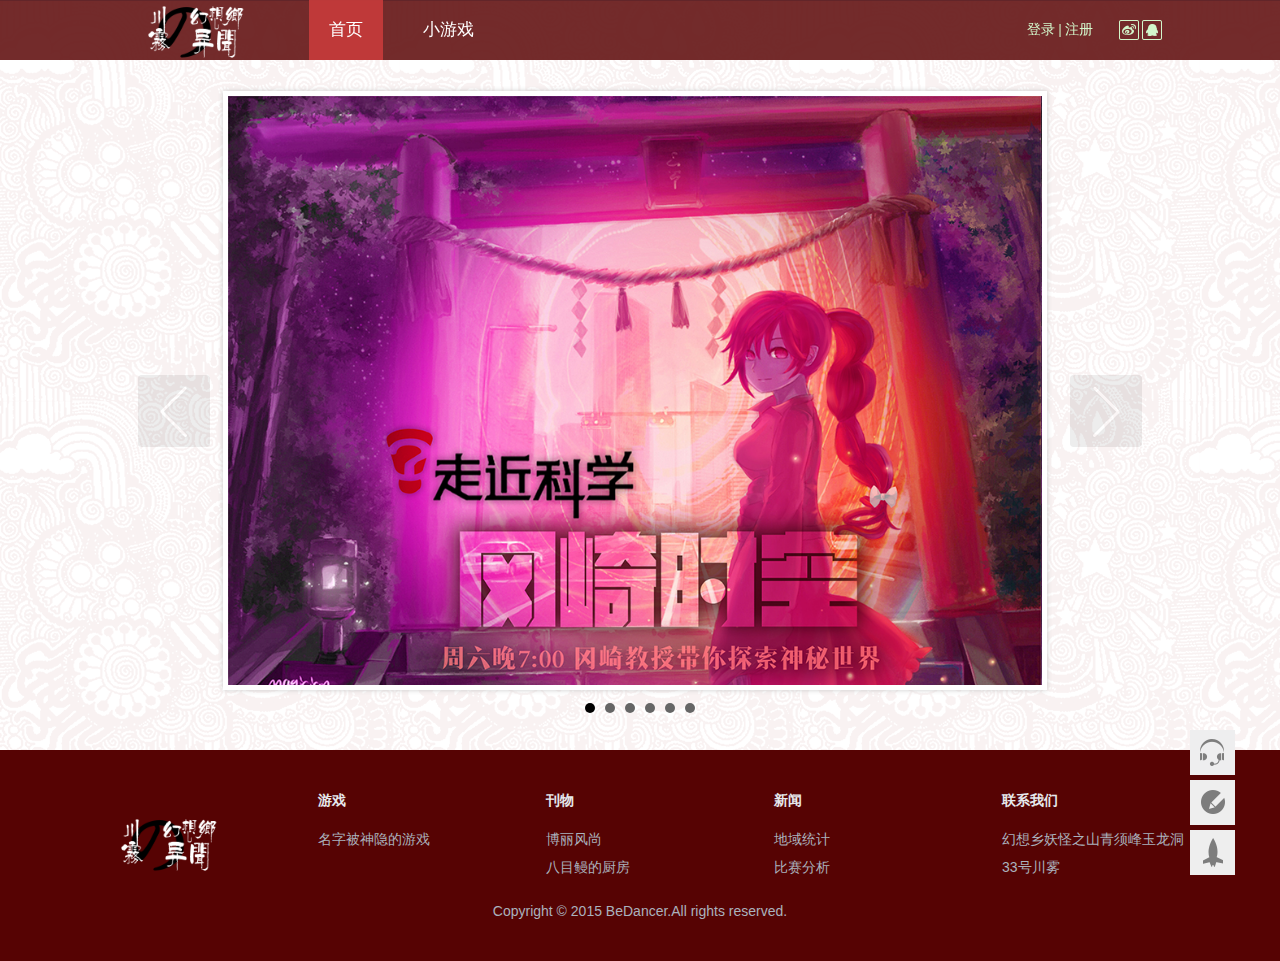
==== index.html @ 76ddf39f "komachi's first" ====
<!DOCTYPE html>
<html>
<head>
    <meta charset = 'utf-8'>
    <title> 川雾の幻想乡异闻</title>
    <link rel = "stylesheet" href = "./css/index.css"/>
    <link rel = "stylesheet" href = "./lib/bootflat/css/site.min.css" />

    <script type = "text/javascript" src = "./lib/bootflat/js/site.min.js"></script>

    <script type = "text/javascript" src = "./lib/jquery.bxslider/jquery.bxslider.min.js"></script>


    <link href="./lib/jquery.bxslider/jquery.bxslider.css" rel="stylesheet" />
</head>


<body>
<!--nav&topic-->
    <div id="indexBottomTools" style="display: block; bottom: 20px;">
        <div class="qr_tool">
            微信号
        </div>
        <a id="feedback" href="#"  title="意见反馈">意见反馈</a>
        <a id="scrollUp" href="#" title="飞回顶部" style="transition-property: all; -webkit-transition-property: all; transition-duration: 0s; -webkit-transition-duration: 0s; transition-timing-function: ease; -webkit-transition-timing-function: ease; display: block; opacity: 1;"></a>
    </div>

    <div class="docs-header">
        <!--nav-->
        <nav class="navbar navbar-default navbar-custom" role="navigation" id ="indexNavbar">
            <div class="container">

                <div class="collapse navbar-collapse">
                    <ul class="nav navbar-nav navbar-left">
                        <li><a class="nav-brand"><img height = '120' src="./images/logo.png"></img></a></li>
                        <li><a class="nav-link current">首页</a></li>
                        <li><a class="nav-link" href="game1.html">小游戏</a></li>
                        <li><a class="nav-link"></a></li>

                    </ul>
                </div>

                <div class="sign">
                    <a href="#">登录</a><b> | </b><a href="#">注册</a>
                    <div class="fold">
                        <div> <a class="icon-login-weibo" href="#" title="新浪微博登录"></a><a class="icon-login-qq" href="#" title="QQ登录"></a>
                        </div>
                    </div>
                </div>
            </div>
        </nav>
        <div class = "container-fluid">
            <div class = "row">&nbsp;</div>
            <div class = "row">&nbsp;</div>
            <div class = "row">
                <div  class = " col-sm-offset-2 col-sm-8 sliderWrapper">
                    <ul id="indexSlider" class="bxslider" width = "100%">
                        <li><img width = "100%" src="./images/banner/pic1.jpg" /></li>
                        <li><img width = "100%" src="./images/banner/pic2.jpg" /></li>
                        <li><img width = "100%" src="./images/banner/pic3.jpg" /></li>
                        <li><img width = "100%" src="./images/banner/pic4.jpg" /></li>
                        <li><img width = "100%" src="./images/banner/pic5.jpg" /></li>
                        <li><img width = "100%" src="./images/banner/pic6.jpg" /></li>
                    </ul>
                </div>
            </div>
        </div>


    </div>


    <div class="footer" id="indexFooter">
        <div class="container">
            <div class="clearfix">
                <div class="footer-logo"><a href="#"><img height = 120 src="./images/logo.png"></img></a></div>
                <dl class="footer-nav">
                    <dt class="nav-title">游戏</dt>
                    <dd class="nav-item"><a href="game1.html">名字被神隐的游戏</a></dd>

                </dl>
                <dl class="footer-nav">
                    <dt class="nav-title">刊物</dt>
                    <dd class="nav-item"><a href="#">博丽风尚</a></dd>
                    <dd class="nav-item"><a href="#">八目鳗的厨房</a></dd>
                </dl>
                <dl class="footer-nav">
                    <dt class="nav-title">新闻</dt>
                    <dd class="nav-item"><a href="#">地域统计</a></dd>
                    <dd class="nav-item"><a href="#">比赛分析</a></dd>
                </dl>
                <dl class="footer-nav">
                    <dt class="nav-title">联系我们</dt>
                    <dd class="nav-item"><a href="#"></a></dd>
                    <dd class="nav-item"><a href="#">幻想乡妖怪之山青须峰玉龙洞33号川雾</a></dd>
                </dl>
            </div>
            <div class="footer-copyright text-center">Copyright © 2015 BeDancer.All rights reserved.</div>
        </div>
    </div>


    <script type = "text/javascript">


        $('#indexSlider').bxSlider({
            auto:false,
            adaptiveHeight:true,
            pause:5000
        });

    </script>

    <script type = "text/javascript" src = "./lib/bootflat/js/site.min.js"></script>
    <script type = "text/javascript" src = "./js/game1.js"></script>
</body>

</html>
---- css/index.css ----
body{
    font-family: "微软雅黑" !important;
}

#indexHeader .navbar-custom .nav li a{
    color:red;
}

#indexHeader .navbar-custom .nav li a.current,#indexHeader .navbar-custom .nav li a:active{
    border-bottom: 3px solid red;
}


#indexNavbar {
    background-color:rgba(100,20,20,0.9);

}

#indexNavbar.navbar-custom .nav li a.nav-brand{
    padding:12px;
    position: relative;
    top: -40px;
}

#indexNavbar.navbar-custom .nav li a{
    font-family: "微软雅黑";
    color:#fff;
    height:60px;
    margin-left:20px;
    padding:20px;
    font-size:17px;
}

#indexNavbar.navbar-custom .nav li a.current{
    background-color: rgba(200,60,60,0.9);
    border-bottom:solid 0px #fff;
}

#indexNavbar .icon-login-weibo{
    background-image: url('../images/backgrounds.png');
    background-position: -304px -65px;
    display: inline-block;
    width: 20px;
    height: 20px;
    margin-left: 3px;
}

#indexNavbar .icon-login-qq {
    background-image: url('../images/backgrounds.png');
    background-position: -303px 0;
    display: inline-block;
    width: 20px;
    height: 20px;
    margin-left: 3px;
}

#indexNavbar .sign{
    position: absolute;
    font-family:"微软雅黑";
    top: 20px;
    right: 118px;
    width: 145px;
    padding-left: 10px;
    color: #d3f7cb;
}

#indexNavbar .sign a{
    color: #d3f7cb;
}

#indexNavbar .sign .fold{
    position: absolute;
    top: 0;
    right: 0;

}

.indexSearch{
    margin-top:-6px;
}
.indexSearch #indexSearchButton {
    float: left;
    width: 30px;
    height: 33px;
    padding-right: 6px;
    padding-left: 6px;
    border: none;
    border-top-right-radius: 4px;
    border-bottom-right-radius: 4px;
    background-color: #e0f0dc;
}

.indexSearch input{
    font-size: 14px;
    float: left;
    width: 175px;
    height: 33px;
    padding: 7px 5px 7px 10px;
    color: #333;
    border: 0;
    border-top-left-radius: 4px;
    border-bottom-left-radius: 4px;
    background: #e4efe2;
}


.indexSearch #indexSearchButton .icon-search{
    display:block;
    width: 18px;
    height: 18px;
    background-image: url('../images/backgrounds.png');
    background-position: -408px -38px;
}



div.sliderWrapper a.bx-prev {
    width: 72px;
    height: 72px;
    background-image: url('../images/sliderDirection.png');
    background-position: -298px 0;
    left:-90px;
}

div.sliderWrapper a.bx-next {
    width: 72px;
    height: 72px;
    background-image: url('../images/sliderDirection.png');
    background-position: -152px 0;
    right:-90px;
}

div.sliderWrapper a.bx-next:hover{
background-position: -225px 0;
}

div.sliderWrapper a.bx-prev:hover{
    background-position: -371px 0;
}








#indexContest{
    background-color:rgba(0,0,0,0.05);
}

.indexContestGrid{
    font-family:"微软雅黑";
}



#indexContest .bx-viewport,#indexReview .bx-viewport{
    background-color:transparent;
    border:solid 0px;
    box-shadow:0px 0px 0px;
}

[name='indexContestGridDate']{
    position: absolute;
    font-family: Georgia;
    font-size: 60px;
    text-shadow: 0px 0px 2px #999, 0px 0px 2px #777,0px 0px 2px #ddd;
    color: #fff;
    font-weight: bolder;
    line-height: 40px;
    height: 65px;
    padding:5px;
    background-color: rgba(150 ,60,60,1);
    border-radius: 10px;
}

[name='indexContestGridSign'] {
    position: absolute;
    top: 121px;
    right: 10px;
    font-size: 20px;
    font-weight: bolder;
    line-height: 40px;
    height: 60px;
    padding: 10px;
    cursor:pointer;
}

[name='indexContestGridCover'] {
    padding:20px;
}

[name = 'indexContestGridTitle']{
    margin-left: 20px;
    font-size:20px;
}

[name = 'indexContestGridArea'] {
    margin-left: 20px;

}


[name = 'indexContestGridInfo']{
    margin-left:20px;
    margin-right:20px;
    color: #a0a0a0;
    font-weight: bolder;
    font-family: Georgia;
    font-size: 15px;
    margin-top:3px;
}


[name = 'indexContestGridInfo'] .icon-favorites {
    width: 16px;
    height: 15px;
    background-image: url('../images/backgrounds.png');
    background-position: -523px 0px;
    display:inline-block;
    margin-right:5px;

}

[name = 'indexContestGridInfo'] b {
    font-weight: 400;
    margin-right: 6px;
    margin-left: 6px;
    vertical-align: 1px;
    color: #dfdede;
}

[name = 'indexContestGridInfo'] .icon-user {
    width: 13px;
    height: 13px;
    background-image: url('../images/backgrounds.png');
    background-position: -625px -34px;
    display:inline-block;
    margin-right:5px;

}

[name = 'indexContestGridInfo'] .icon-time {
    width: 14px;
    height: 14px;
    background-image: url('../images/backgrounds.png');
    background-position: -625px -51px;
    display:inline-block;
    margin-right:5px;

}

[name = 'indexContestGridTicket'] img {
    height:30px;
}

[name = 'indexContestGridTicket']{
    position:absolute;
    right:15px;
    height:40px;
    bottom:65px;
}

[name = 'indexContestGridTicketLeft']{
    color: #a0a0a0;
    font-weight: bolder;
    font-family: Georgia;
    font-size: 15px;
    position: absolute;
    right: 25px;
    bottom: 24px;
}

[name = 'indexContestGridSigned']{
    color: #a0a0a0;
    font-weight: bolder;
    font-family: Georgia;
    font-size: 15px;
    position: absolute;
    right: 17px;
    bottom: 6px;
}

#indexFooter.footer{
    background-color:#560303;
}

[name = 'indexContestGridSponsor'] {
    margin-left:20px;
    margin-top:10px;
    border-top:solid 1px #ddd;
    border-bottom:solid 1px #ddd;
    margin-right:20px;
    color:#666;
    line-height: 60px;
    font-size: 17px;
}

[name = 'indexContestGridSponsor'] .icon-photo{
    background-image: url('../images/icon.jpg');
    background-size:contain;
    width: 40px;
    height: 40px;
    display:inline-block;
    vertical-align: middle;
}

[name = 'indexContestGridSponsor'] .icon-sponsor{

    margin-left:10px;

}


.blockTitle{
    margin-left:-50px;
    font-family:"微软雅黑";
}



#indexBottomTools{
    position: fixed;
    z-index: 1030;
    right: 40px;

}

#feedback, #scrollUp, .qr_tool {
    width: 45px;
    height: 45px;
    background-image: url("../images/backgrounds.png");
    font: 0/0 a;
    color: transparent;
    border: 0;
    display: block;
    margin:5px;
    text-shadow: none;
}
.qr_tool{
    background-position: -146px -92px;
}

#feedback{
    background-position: -102px 0;
}
#scrollUp{
    background-position: -54px -53px;
}

#feedback:hover {
    background-image: url("../images/backgrounds.png");
    background-position: -146px -46px;
}

#scrollUp:hover {
    background-image: url("../images/backgrounds.png");
    background-position: -100px -53px;
}

.qr_tool:hover {
    background-image: url("../images/backgrounds.png");
    background-position: -148px 0px;
}
---- lib/bootflat/css/site.min.css ----
/*
 * bootflat 2.0.4
 *
 * Description: BOOTFLAT is an open source Flat UI KIT based on Bootstrap 3.3.0 CSS framework. It provides a faster, easier and less repetitive way for web developers to create elegant web apps.
 *
 * Homepage: http://bootflat.github.com/
 *
 * By @Flathemes <info@flathemes.com>
 *
 * Last modify time: 2015-04-29
 *
 * Licensed under the MIT license. Please see LICENSE for more information.
 *
 * Copyright 2013 FLATHEMES.
 *
 */

html{font-family:sans-serif;-webkit-text-size-adjust:100%;-ms-text-size-adjust:100%}body{margin:0}article,aside,details,figcaption,figure,footer,header,hgroup,main,menu,nav,section,summary{display:block}audio,canvas,progress,video{display:inline-block;vertical-align:baseline}audio:not([controls]){display:none;height:0}[hidden],template{display:none}a{background-color:transparent}a:active,a:hover{outline:0}b,strong{font-weight:700}dfn{font-style:italic}h1{margin:.67em 0}mark{color:#000;background:#ff0}sub,sup{position:relative;font-size:75%;line-height:0;vertical-align:baseline}sup{top:-.5em}sub{bottom:-.25em}img{border:0}svg:not(:root){overflow:hidden}hr{height:0;-webkit-box-sizing:content-box;-moz-box-sizing:content-box;box-sizing:content-box}pre{overflow:auto}code,kbd,pre,samp{font-size:1em}button,input,optgroup,select,textarea{margin:0;font:inherit;color:inherit}button{overflow:visible}button,select{text-transform:none}button,html input[type=button],input[type=reset],input[type=submit]{-webkit-appearance:button;cursor:pointer}button[disabled],html input[disabled]{cursor:default}button::-moz-focus-inner,input::-moz-focus-inner{padding:0;border:0}input[type=checkbox],input[type=radio]{-webkit-box-sizing:border-box;-moz-box-sizing:border-box;box-sizing:border-box;padding:0}input[type=number]::-webkit-inner-spin-button,input[type=number]::-webkit-outer-spin-button{height:auto}input[type=search]::-webkit-search-cancel-button,input[type=search]::-webkit-search-decoration{-webkit-appearance:none}textarea{overflow:auto}optgroup{font-weight:700}table{border-spacing:0;border-collapse:collapse}td,th{padding:0}@media print{*,:after,:before{color:#000!important;text-shadow:none!important;background:transparent!important;-webkit-box-shadow:none!important;box-shadow:none!important}a,a:visited{text-decoration:underline}a[href]:after{content:" (" attr(href) ")"}abbr[title]:after{content:" (" attr(title) ")"}a[href^="#"]:after,a[href^="javascript:"]:after{content:""}blockquote,pre{border:1px solid #999;page-break-inside:avoid}thead{display:table-header-group}img,tr{page-break-inside:avoid}img{max-width:100%!important}h2,h3,p{orphans:3;widows:3}h2,h3{page-break-after:avoid}select{background:#fff!important}.navbar{display:none}.btn>.caret,.dropup>.btn>.caret{border-top-color:#000!important}.label{border:1px solid #000}.table{border-collapse:collapse!important}.table td,.table th{background-color:#fff!important}.table-bordered td,.table-bordered th{border:1px solid #ddd!important}}@font-face{font-family:'Glyphicons Halflings';src:url(../fonts/glyphicons-halflings-regular.eot);src:url(../fonts/glyphicons-halflings-regular.eot?#iefix) format('embedded-opentype'),url(../fonts/glyphicons-halflings-regular.woff) format('woff'),url(../fonts/glyphicons-halflings-regular.ttf) format('truetype'),url(../fonts/glyphicons-halflings-regular.svg#glyphicons_halflingsregular) format('svg')}.glyphicon{position:relative;top:1px;display:inline-block;font-family:'Glyphicons Halflings';font-style:normal;font-weight:400;line-height:1;-webkit-font-smoothing:antialiased;-moz-osx-font-smoothing:grayscale}.glyphicon-asterisk:before{content:"\2a"}.glyphicon-plus:before{content:"\2b"}.glyphicon-eur:before,.glyphicon-euro:before{content:"\20ac"}.glyphicon-minus:before{content:"\2212"}.glyphicon-cloud:before{content:"\2601"}.glyphicon-envelope:before{content:"\2709"}.glyphicon-pencil:before{content:"\270f"}.glyphicon-glass:before{content:"\e001"}.glyphicon-music:before{content:"\e002"}.glyphicon-search:before{content:"\e003"}.glyphicon-heart:before{content:"\e005"}.glyphicon-star:before{content:"\e006"}.glyphicon-star-empty:before{content:"\e007"}.glyphicon-user:before{content:"\e008"}.glyphicon-film:before{content:"\e009"}.glyphicon-th-large:before{content:"\e010"}.glyphicon-th:before{content:"\e011"}.glyphicon-th-list:before{content:"\e012"}.glyphicon-ok:before{content:"\e013"}.glyphicon-remove:before{content:"\e014"}.glyphicon-zoom-in:before{content:"\e015"}.glyphicon-zoom-out:before{content:"\e016"}.glyphicon-off:before{content:"\e017"}.glyphicon-signal:before{content:"\e018"}.glyphicon-cog:before{content:"\e019"}.glyphicon-trash:before{content:"\e020"}.glyphicon-home:before{content:"\e021"}.glyphicon-file:before{content:"\e022"}.glyphicon-time:before{content:"\e023"}.glyphicon-road:before{content:"\e024"}.glyphicon-download-alt:before{content:"\e025"}.glyphicon-download:before{content:"\e026"}.glyphicon-upload:before{content:"\e027"}.glyphicon-inbox:before{content:"\e028"}.glyphicon-play-circle:before{content:"\e029"}.glyphicon-repeat:before{content:"\e030"}.glyphicon-refresh:before{content:"\e031"}.glyphicon-list-alt:before{content:"\e032"}.glyphicon-lock:before{content:"\e033"}.glyphicon-flag:before{content:"\e034"}.glyphicon-headphones:before{content:"\e035"}.glyphicon-volume-off:before{content:"\e036"}.glyphicon-volume-down:before{content:"\e037"}.glyphicon-volume-up:before{content:"\e038"}.glyphicon-qrcode:before{content:"\e039"}.glyphicon-barcode:before{content:"\e040"}.glyphicon-tag:before{content:"\e041"}.glyphicon-tags:before{content:"\e042"}.glyphicon-book:before{content:"\e043"}.glyphicon-bookmark:before{content:"\e044"}.glyphicon-print:before{content:"\e045"}.glyphicon-camera:before{content:"\e046"}.glyphicon-font:before{content:"\e047"}.glyphicon-bold:before{content:"\e048"}.glyphicon-italic:before{content:"\e049"}.glyphicon-text-height:before{content:"\e050"}.glyphicon-text-width:before{content:"\e051"}.glyphicon-align-left:before{content:"\e052"}.glyphicon-align-center:before{content:"\e053"}.glyphicon-align-right:before{content:"\e054"}.glyphicon-align-justify:before{content:"\e055"}.glyphicon-list:before{content:"\e056"}.glyphicon-indent-left:before{content:"\e057"}.glyphicon-indent-right:before{content:"\e058"}.glyphicon-facetime-video:before{content:"\e059"}.glyphicon-picture:before{content:"\e060"}.glyphicon-map-marker:before{content:"\e062"}.glyphicon-adjust:before{content:"\e063"}.glyphicon-tint:before{content:"\e064"}.glyphicon-edit:before{content:"\e065"}.glyphicon-share:before{content:"\e066"}.glyphicon-check:before{content:"\e067"}.glyphicon-move:before{content:"\e068"}.glyphicon-step-backward:before{content:"\e069"}.glyphicon-fast-backward:before{content:"\e070"}.glyphicon-backward:before{content:"\e071"}.glyphicon-play:before{content:"\e072"}.glyphicon-pause:before{content:"\e073"}.glyphicon-stop:before{content:"\e074"}.glyphicon-forward:before{content:"\e075"}.glyphicon-fast-forward:before{content:"\e076"}.glyphicon-step-forward:before{content:"\e077"}.glyphicon-eject:before{content:"\e078"}.glyphicon-chevron-left:before{content:"\e079"}.glyphicon-chevron-right:before{content:"\e080"}.glyphicon-plus-sign:before{content:"\e081"}.glyphicon-minus-sign:before{content:"\e082"}.glyphicon-remove-sign:before{content:"\e083"}.glyphicon-ok-sign:before{content:"\e084"}.glyphicon-question-sign:before{content:"\e085"}.glyphicon-info-sign:before{content:"\e086"}.glyphicon-screenshot:before{content:"\e087"}.glyphicon-remove-circle:before{content:"\e088"}.glyphicon-ok-circle:before{content:"\e089"}.glyphicon-ban-circle:before{content:"\e090"}.glyphicon-arrow-left:before{content:"\e091"}.glyphicon-arrow-right:before{content:"\e092"}.glyphicon-arrow-up:before{content:"\e093"}.glyphicon-arrow-down:before{content:"\e094"}.glyphicon-share-alt:before{content:"\e095"}.glyphicon-resize-full:before{content:"\e096"}.glyphicon-resize-small:before{content:"\e097"}.glyphicon-exclamation-sign:before{content:"\e101"}.glyphicon-gift:before{content:"\e102"}.glyphicon-leaf:before{content:"\e103"}.glyphicon-fire:before{content:"\e104"}.glyphicon-eye-open:before{content:"\e105"}.glyphicon-eye-close:before{content:"\e106"}.glyphicon-warning-sign:before{content:"\e107"}.glyphicon-plane:before{content:"\e108"}.glyphicon-calendar:before{content:"\e109"}.glyphicon-random:before{content:"\e110"}.glyphicon-comment:before{content:"\e111"}.glyphicon-magnet:before{content:"\e112"}.glyphicon-chevron-up:before{content:"\e113"}.glyphicon-chevron-down:before{content:"\e114"}.glyphicon-retweet:before{content:"\e115"}.glyphicon-shopping-cart:before{content:"\e116"}.glyphicon-folder-close:before{content:"\e117"}.glyphicon-folder-open:before{content:"\e118"}.glyphicon-resize-vertical:before{content:"\e119"}.glyphicon-resize-horizontal:before{content:"\e120"}.glyphicon-hdd:before{content:"\e121"}.glyphicon-bullhorn:before{content:"\e122"}.glyphicon-bell:before{content:"\e123"}.glyphicon-certificate:before{content:"\e124"}.glyphicon-thumbs-up:before{content:"\e125"}.glyphicon-thumbs-down:before{content:"\e126"}.glyphicon-hand-right:before{content:"\e127"}.glyphicon-hand-left:before{content:"\e128"}.glyphicon-hand-up:before{content:"\e129"}.glyphicon-hand-down:before{content:"\e130"}.glyphicon-circle-arrow-right:before{content:"\e131"}.glyphicon-circle-arrow-left:before{content:"\e132"}.glyphicon-circle-arrow-up:before{content:"\e133"}.glyphicon-circle-arrow-down:before{content:"\e134"}.glyphicon-globe:before{content:"\e135"}.glyphicon-wrench:before{content:"\e136"}.glyphicon-tasks:before{content:"\e137"}.glyphicon-filter:before{content:"\e138"}.glyphicon-briefcase:before{content:"\e139"}.glyphicon-fullscreen:before{content:"\e140"}.glyphicon-dashboard:before{content:"\e141"}.glyphicon-paperclip:before{content:"\e142"}.glyphicon-heart-empty:before{content:"\e143"}.glyphicon-link:before{content:"\e144"}.glyphicon-phone:before{content:"\e145"}.glyphicon-pushpin:before{content:"\e146"}.glyphicon-usd:before{content:"\e148"}.glyphicon-gbp:before{content:"\e149"}.glyphicon-sort:before{content:"\e150"}.glyphicon-sort-by-alphabet:before{content:"\e151"}.glyphicon-sort-by-alphabet-alt:before{content:"\e152"}.glyphicon-sort-by-order:before{content:"\e153"}.glyphicon-sort-by-order-alt:before{content:"\e154"}.glyphicon-sort-by-attributes:before{content:"\e155"}.glyphicon-sort-by-attributes-alt:before{content:"\e156"}.glyphicon-unchecked:before{content:"\e157"}.glyphicon-expand:before{content:"\e158"}.glyphicon-collapse-down:before{content:"\e159"}.glyphicon-collapse-up:before{content:"\e160"}.glyphicon-log-in:before{content:"\e161"}.glyphicon-flash:before{content:"\e162"}.glyphicon-log-out:before{content:"\e163"}.glyphicon-new-window:before{content:"\e164"}.glyphicon-record:before{content:"\e165"}.glyphicon-save:before{content:"\e166"}.glyphicon-open:before{content:"\e167"}.glyphicon-saved:before{content:"\e168"}.glyphicon-import:before{content:"\e169"}.glyphicon-export:before{content:"\e170"}.glyphicon-send:before{content:"\e171"}.glyphicon-floppy-disk:before{content:"\e172"}.glyphicon-floppy-saved:before{content:"\e173"}.glyphicon-floppy-remove:before{content:"\e174"}.glyphicon-floppy-save:before{content:"\e175"}.glyphicon-floppy-open:before{content:"\e176"}.glyphicon-credit-card:before{content:"\e177"}.glyphicon-transfer:before{content:"\e178"}.glyphicon-cutlery:before{content:"\e179"}.glyphicon-header:before{content:"\e180"}.glyphicon-compressed:before{content:"\e181"}.glyphicon-earphone:before{content:"\e182"}.glyphicon-phone-alt:before{content:"\e183"}.glyphicon-tower:before{content:"\e184"}.glyphicon-stats:before{content:"\e185"}.glyphicon-sd-video:before{content:"\e186"}.glyphicon-hd-video:before{content:"\e187"}.glyphicon-subtitles:before{content:"\e188"}.glyphicon-sound-stereo:before{content:"\e189"}.glyphicon-sound-dolby:before{content:"\e190"}.glyphicon-sound-5-1:before{content:"\e191"}.glyphicon-sound-6-1:before{content:"\e192"}.glyphicon-sound-7-1:before{content:"\e193"}.glyphicon-copyright-mark:before{content:"\e194"}.glyphicon-registration-mark:before{content:"\e195"}.glyphicon-cloud-download:before{content:"\e197"}.glyphicon-cloud-upload:before{content:"\e198"}.glyphicon-tree-conifer:before{content:"\e199"}.glyphicon-tree-deciduous:before{content:"\e200"}*,:after,:before{-webkit-box-sizing:border-box;-moz-box-sizing:border-box;box-sizing:border-box}html{font-size:10px;-webkit-tap-highlight-color:rgba(0,0,0,0)}body{font-family:"Helvetica Neue",Helvetica,Arial,sans-serif;font-size:14px;line-height:1.42857143;color:#333;background-color:#fff}button,input,select,textarea{font-family:inherit;font-size:inherit;line-height:inherit}a{color:#428bca;text-decoration:none}a:focus,a:hover{color:#2a6496;text-decoration:underline}a:focus{outline:thin dotted;outline:5px auto -webkit-focus-ring-color;outline-offset:-2px}figure{margin:0}img{vertical-align:middle}.carousel-inner>.item>a>img,.carousel-inner>.item>img,.img-responsive,.thumbnail a>img,.thumbnail>img{display:block;max-width:100%;height:auto}.img-rounded{border-radius:6px}.img-thumbnail{display:inline-block;max-width:100%;height:auto;padding:4px;line-height:1.42857143;background-color:#fff;border:1px solid #ddd;border-radius:4px;-webkit-transition:all .2s ease-in-out;-o-transition:all .2s ease-in-out;transition:all .2s ease-in-out}.img-circle{border-radius:50%}hr{margin-top:20px;margin-bottom:20px;border:0;border-top:1px solid #eee}.sr-only{position:absolute;width:1px;height:1px;padding:0;margin:-1px;overflow:hidden;clip:rect(0,0,0,0);border:0}.sr-only-focusable:active,.sr-only-focusable:focus{position:static;width:auto;height:auto;margin:0;overflow:visible;clip:auto}.h1,.h2,.h3,.h4,.h5,.h6,h1,h2,h3,h4,h5,h6{font-family:inherit;font-weight:500;line-height:1.1;color:inherit}.h1 .small,.h1 small,.h2 .small,.h2 small,.h3 .small,.h3 small,.h4 .small,.h4 small,.h5 .small,.h5 small,.h6 .small,.h6 small,h1 .small,h1 small,h2 .small,h2 small,h3 .small,h3 small,h4 .small,h4 small,h5 .small,h5 small,h6 .small,h6 small{font-weight:400;line-height:1;color:#777}.h1,.h2,.h3,h1,h2,h3{margin-top:20px;margin-bottom:10px}.h1 .small,.h1 small,.h2 .small,.h2 small,.h3 .small,.h3 small,h1 .small,h1 small,h2 .small,h2 small,h3 .small,h3 small{font-size:65%}.h4,.h5,.h6,h4,h5,h6{margin-top:10px;margin-bottom:10px}.h4 .small,.h4 small,.h5 .small,.h5 small,.h6 .small,.h6 small,h4 .small,h4 small,h5 .small,h5 small,h6 .small,h6 small{font-size:75%}.h1,h1{font-size:36px}.h2,h2{font-size:30px}.h3,h3{font-size:24px}.h4,h4{font-size:18px}.h5,h5{font-size:14px}.h6,h6{font-size:12px}p{margin:0 0 10px}.lead{margin-bottom:20px;font-size:16px;font-weight:300;line-height:1.4}@media (min-width:768px){.lead{font-size:21px}}.small,small{font-size:85%}.mark,mark{padding:.2em;background-color:#fcf8e3}.text-left{text-align:left}.text-right{text-align:right}.text-center{text-align:center}.text-justify{text-align:justify}.text-nowrap{white-space:nowrap}.text-lowercase{text-transform:lowercase}.text-uppercase{text-transform:uppercase}.text-capitalize{text-transform:capitalize}.text-muted{color:#777}.text-primary{color:#428bca}a.text-primary:hover{color:#3071a9}.text-success{color:#3c763d}a.text-success:hover{color:#2b542c}.text-info{color:#31708f}a.text-info:hover{color:#245269}.text-warning{color:#8a6d3b}a.text-warning:hover{color:#66512c}.text-danger{color:#a94442}a.text-danger:hover{color:#843534}.bg-primary{color:#fff;background-color:#428bca}a.bg-primary:hover{background-color:#3071a9}.bg-success{background-color:#dff0d8}a.bg-success:hover{background-color:#c1e2b3}.bg-info{background-color:#d9edf7}a.bg-info:hover{background-color:#afd9ee}.bg-warning{background-color:#fcf8e3}a.bg-warning:hover{background-color:#f7ecb5}.bg-danger{background-color:#f2dede}a.bg-danger:hover{background-color:#e4b9b9}.page-header{padding-bottom:9px;margin:40px 0 20px;border-bottom:1px solid #eee}ol,ul{margin-top:0;margin-bottom:10px}ol ol,ol ul,ul ol,ul ul{margin-bottom:0}.list-unstyled{padding-left:0;list-style:none}.list-inline{padding-left:0;margin-left:-5px;list-style:none}.list-inline>li{display:inline-block;padding-right:5px;padding-left:5px}dl{margin-top:0;margin-bottom:20px}dd,dt{line-height:1.42857143}dt{font-weight:700}dd{margin-left:0}@media (min-width:768px){.dl-horizontal dt{float:left;width:160px;overflow:hidden;clear:left;text-align:right;text-overflow:ellipsis;white-space:nowrap}.dl-horizontal dd{margin-left:180px}}abbr[data-original-title],abbr[title]{cursor:help;border-bottom:1px dotted #777}.initialism{font-size:90%;text-transform:uppercase}blockquote{padding:10px 20px;margin:0 0 20px;font-size:17.5px;border-left:5px solid #eee}blockquote ol:last-child,blockquote p:last-child,blockquote ul:last-child{margin-bottom:0}blockquote .small,blockquote footer,blockquote small{display:block;font-size:80%;line-height:1.42857143;color:#777}blockquote .small:before,blockquote footer:before,blockquote small:before{content:'\2014 \00A0'}.blockquote-reverse,blockquote.pull-right{padding-right:15px;padding-left:0;text-align:right;border-right:5px solid #eee;border-left:0}.blockquote-reverse .small:before,.blockquote-reverse footer:before,.blockquote-reverse small:before,blockquote.pull-right .small:before,blockquote.pull-right footer:before,blockquote.pull-right small:before{content:''}.blockquote-reverse .small:after,.blockquote-reverse footer:after,.blockquote-reverse small:after,blockquote.pull-right .small:after,blockquote.pull-right footer:after,blockquote.pull-right small:after{content:'\00A0 \2014'}address{margin-bottom:20px;font-style:normal;line-height:1.42857143}code,kbd,pre,samp{font-family:Menlo,Monaco,Consolas,"Courier New",monospace}code{padding:2px 4px;font-size:90%;color:#c7254e;background-color:#f9f2f4;border-radius:4px}kbd{padding:2px 4px;font-size:90%;color:#fff;background-color:#333;border-radius:3px;-webkit-box-shadow:inset 0 -1px 0 rgba(0,0,0,.25);box-shadow:inset 0 -1px 0 rgba(0,0,0,.25)}kbd kbd{padding:0;font-size:100%;font-weight:700;-webkit-box-shadow:none;box-shadow:none}pre{display:block;padding:9.5px;margin:0 0 10px;font-size:13px;line-height:1.42857143;color:#333;word-break:break-all;word-wrap:break-word;background-color:#f5f5f5;border:1px solid #ccc;border-radius:4px}pre code{padding:0;font-size:inherit;color:inherit;white-space:pre-wrap;background-color:transparent;border-radius:0}.pre-scrollable{max-height:340px;overflow-y:scroll}.container,.container-fluid{padding-right:15px;padding-left:15px;margin-right:auto;margin-left:auto}@media (min-width:768px){.container{width:750px}}@media (min-width:992px){.container{width:970px}}@media (min-width:1200px){.container{width:1170px}}.row{margin-right:-15px;margin-left:-15px}.col-lg-1,.col-lg-10,.col-lg-11,.col-lg-12,.col-lg-2,.col-lg-3,.col-lg-4,.col-lg-5,.col-lg-6,.col-lg-7,.col-lg-8,.col-lg-9,.col-md-1,.col-md-10,.col-md-11,.col-md-12,.col-md-2,.col-md-3,.col-md-4,.col-md-5,.col-md-6,.col-md-7,.col-md-8,.col-md-9,.col-sm-1,.col-sm-10,.col-sm-11,.col-sm-12,.col-sm-2,.col-sm-3,.col-sm-4,.col-sm-5,.col-sm-6,.col-sm-7,.col-sm-8,.col-sm-9,.col-xs-1,.col-xs-10,.col-xs-11,.col-xs-12,.col-xs-2,.col-xs-3,.col-xs-4,.col-xs-5,.col-xs-6,.col-xs-7,.col-xs-8,.col-xs-9{position:relative;min-height:1px;padding-right:15px;padding-left:15px}.col-xs-1,.col-xs-10,.col-xs-11,.col-xs-12,.col-xs-2,.col-xs-3,.col-xs-4,.col-xs-5,.col-xs-6,.col-xs-7,.col-xs-8,.col-xs-9{float:left}.col-xs-12{width:100%}.col-xs-11{width:91.66666667%}.col-xs-10{width:83.33333333%}.col-xs-9{width:75%}.col-xs-8{width:66.66666667%}.col-xs-7{width:58.33333333%}.col-xs-6{width:50%}.col-xs-5{width:41.66666667%}.col-xs-4{width:33.33333333%}.col-xs-3{width:25%}.col-xs-2{width:16.66666667%}.col-xs-1{width:8.33333333%}.col-xs-pull-12{right:100%}.col-xs-pull-11{right:91.66666667%}.col-xs-pull-10{right:83.33333333%}.col-xs-pull-9{right:75%}.col-xs-pull-8{right:66.66666667%}.col-xs-pull-7{right:58.33333333%}.col-xs-pull-6{right:50%}.col-xs-pull-5{right:41.66666667%}.col-xs-pull-4{right:33.33333333%}.col-xs-pull-3{right:25%}.col-xs-pull-2{right:16.66666667%}.col-xs-pull-1{right:8.33333333%}.col-xs-pull-0{right:auto}.col-xs-push-12{left:100%}.col-xs-push-11{left:91.66666667%}.col-xs-push-10{left:83.33333333%}.col-xs-push-9{left:75%}.col-xs-push-8{left:66.66666667%}.col-xs-push-7{left:58.33333333%}.col-xs-push-6{left:50%}.col-xs-push-5{left:41.66666667%}.col-xs-push-4{left:33.33333333%}.col-xs-push-3{left:25%}.col-xs-push-2{left:16.66666667%}.col-xs-push-1{left:8.33333333%}.col-xs-push-0{left:auto}.col-xs-offset-12{margin-left:100%}.col-xs-offset-11{margin-left:91.66666667%}.col-xs-offset-10{margin-left:83.33333333%}.col-xs-offset-9{margin-left:75%}.col-xs-offset-8{margin-left:66.66666667%}.col-xs-offset-7{margin-left:58.33333333%}.col-xs-offset-6{margin-left:50%}.col-xs-offset-5{margin-left:41.66666667%}.col-xs-offset-4{margin-left:33.33333333%}.col-xs-offset-3{margin-left:25%}.col-xs-offset-2{margin-left:16.66666667%}.col-xs-offset-1{margin-left:8.33333333%}.col-xs-offset-0{margin-left:0}@media (min-width:768px){.col-sm-1,.col-sm-10,.col-sm-11,.col-sm-12,.col-sm-2,.col-sm-3,.col-sm-4,.col-sm-5,.col-sm-6,.col-sm-7,.col-sm-8,.col-sm-9{float:left}.col-sm-12{width:100%}.col-sm-11{width:91.66666667%}.col-sm-10{width:83.33333333%}.col-sm-9{width:75%}.col-sm-8{width:66.66666667%}.col-sm-7{width:58.33333333%}.col-sm-6{width:50%}.col-sm-5{width:41.66666667%}.col-sm-4{width:33.33333333%}.col-sm-3{width:25%}.col-sm-2{width:16.66666667%}.col-sm-1{width:8.33333333%}.col-sm-pull-12{right:100%}.col-sm-pull-11{right:91.66666667%}.col-sm-pull-10{right:83.33333333%}.col-sm-pull-9{right:75%}.col-sm-pull-8{right:66.66666667%}.col-sm-pull-7{right:58.33333333%}.col-sm-pull-6{right:50%}.col-sm-pull-5{right:41.66666667%}.col-sm-pull-4{right:33.33333333%}.col-sm-pull-3{right:25%}.col-sm-pull-2{right:16.66666667%}.col-sm-pull-1{right:8.33333333%}.col-sm-pull-0{right:auto}.col-sm-push-12{left:100%}.col-sm-push-11{left:91.66666667%}.col-sm-push-10{left:83.33333333%}.col-sm-push-9{left:75%}.col-sm-push-8{left:66.66666667%}.col-sm-push-7{left:58.33333333%}.col-sm-push-6{left:50%}.col-sm-push-5{left:41.66666667%}.col-sm-push-4{left:33.33333333%}.col-sm-push-3{left:25%}.col-sm-push-2{left:16.66666667%}.col-sm-push-1{left:8.33333333%}.col-sm-push-0{left:auto}.col-sm-offset-12{margin-left:100%}.col-sm-offset-11{margin-left:91.66666667%}.col-sm-offset-10{margin-left:83.33333333%}.col-sm-offset-9{margin-left:75%}.col-sm-offset-8{margin-left:66.66666667%}.col-sm-offset-7{margin-left:58.33333333%}.col-sm-offset-6{margin-left:50%}.col-sm-offset-5{margin-left:41.66666667%}.col-sm-offset-4{margin-left:33.33333333%}.col-sm-offset-3{margin-left:25%}.col-sm-offset-2{margin-left:16.66666667%}.col-sm-offset-1{margin-left:8.33333333%}.col-sm-offset-0{margin-left:0}}@media (min-width:992px){.col-md-1,.col-md-10,.col-md-11,.col-md-12,.col-md-2,.col-md-3,.col-md-4,.col-md-5,.col-md-6,.col-md-7,.col-md-8,.col-md-9{float:left}.col-md-12{width:100%}.col-md-11{width:91.66666667%}.col-md-10{width:83.33333333%}.col-md-9{width:75%}.col-md-8{width:66.66666667%}.col-md-7{width:58.33333333%}.col-md-6{width:50%}.col-md-5{width:41.66666667%}.col-md-4{width:33.33333333%}.col-md-3{width:25%}.col-md-2{width:16.66666667%}.col-md-1{width:8.33333333%}.col-md-pull-12{right:100%}.col-md-pull-11{right:91.66666667%}.col-md-pull-10{right:83.33333333%}.col-md-pull-9{right:75%}.col-md-pull-8{right:66.66666667%}.col-md-pull-7{right:58.33333333%}.col-md-pull-6{right:50%}.col-md-pull-5{right:41.66666667%}.col-md-pull-4{right:33.33333333%}.col-md-pull-3{right:25%}.col-md-pull-2{right:16.66666667%}.col-md-pull-1{right:8.33333333%}.col-md-pull-0{right:auto}.col-md-push-12{left:100%}.col-md-push-11{left:91.66666667%}.col-md-push-10{left:83.33333333%}.col-md-push-9{left:75%}.col-md-push-8{left:66.66666667%}.col-md-push-7{left:58.33333333%}.col-md-push-6{left:50%}.col-md-push-5{left:41.66666667%}.col-md-push-4{left:33.33333333%}.col-md-push-3{left:25%}.col-md-push-2{left:16.66666667%}.col-md-push-1{left:8.33333333%}.col-md-push-0{left:auto}.col-md-offset-12{margin-left:100%}.col-md-offset-11{margin-left:91.66666667%}.col-md-offset-10{margin-left:83.33333333%}.col-md-offset-9{margin-left:75%}.col-md-offset-8{margin-left:66.66666667%}.col-md-offset-7{margin-left:58.33333333%}.col-md-offset-6{margin-left:50%}.col-md-offset-5{margin-left:41.66666667%}.col-md-offset-4{margin-left:33.33333333%}.col-md-offset-3{margin-left:25%}.col-md-offset-2{margin-left:16.66666667%}.col-md-offset-1{margin-left:8.33333333%}.col-md-offset-0{margin-left:0}}@media (min-width:1200px){.col-lg-1,.col-lg-10,.col-lg-11,.col-lg-12,.col-lg-2,.col-lg-3,.col-lg-4,.col-lg-5,.col-lg-6,.col-lg-7,.col-lg-8,.col-lg-9{float:left}.col-lg-12{width:100%}.col-lg-11{width:91.66666667%}.col-lg-10{width:83.33333333%}.col-lg-9{width:75%}.col-lg-8{width:66.66666667%}.col-lg-7{width:58.33333333%}.col-lg-6{width:50%}.col-lg-5{width:41.66666667%}.col-lg-4{width:33.33333333%}.col-lg-3{width:25%}.col-lg-2{width:16.66666667%}.col-lg-1{width:8.33333333%}.col-lg-pull-12{right:100%}.col-lg-pull-11{right:91.66666667%}.col-lg-pull-10{right:83.33333333%}.col-lg-pull-9{right:75%}.col-lg-pull-8{right:66.66666667%}.col-lg-pull-7{right:58.33333333%}.col-lg-pull-6{right:50%}.col-lg-pull-5{right:41.66666667%}.col-lg-pull-4{right:33.33333333%}.col-lg-pull-3{right:25%}.col-lg-pull-2{right:16.66666667%}.col-lg-pull-1{right:8.33333333%}.col-lg-pull-0{right:auto}.col-lg-push-12{left:100%}.col-lg-push-11{left:91.66666667%}.col-lg-push-10{left:83.33333333%}.col-lg-push-9{left:75%}.col-lg-push-8{left:66.66666667%}.col-lg-push-7{left:58.33333333%}.col-lg-push-6{left:50%}.col-lg-push-5{left:41.66666667%}.col-lg-push-4{left:33.33333333%}.col-lg-push-3{left:25%}.col-lg-push-2{left:16.66666667%}.col-lg-push-1{left:8.33333333%}.col-lg-push-0{left:auto}.col-lg-offset-12{margin-left:100%}.col-lg-offset-11{margin-left:91.66666667%}.col-lg-offset-10{margin-left:83.33333333%}.col-lg-offset-9{margin-left:75%}.col-lg-offset-8{margin-left:66.66666667%}.col-lg-offset-7{margin-left:58.33333333%}.col-lg-offset-6{margin-left:50%}.col-lg-offset-5{margin-left:41.66666667%}.col-lg-offset-4{margin-left:33.33333333%}.col-lg-offset-3{margin-left:25%}.col-lg-offset-2{margin-left:16.66666667%}.col-lg-offset-1{margin-left:8.33333333%}.col-lg-offset-0{margin-left:0}}table{background-color:transparent}caption{padding-top:8px;padding-bottom:8px;color:#777;text-align:left}th{text-align:left}.table{width:100%;max-width:100%;margin-bottom:20px}.table>tbody>tr>td,.table>tbody>tr>th,.table>tfoot>tr>td,.table>tfoot>tr>th,.table>thead>tr>td,.table>thead>tr>th{padding:8px;line-height:1.42857143;vertical-align:top;border-top:1px solid #ddd}.table>thead>tr>th{vertical-align:bottom;border-bottom:2px solid #ddd}.table>caption+thead>tr:first-child>td,.table>caption+thead>tr:first-child>th,.table>colgroup+thead>tr:first-child>td,.table>colgroup+thead>tr:first-child>th,.table>thead:first-child>tr:first-child>td,.table>thead:first-child>tr:first-child>th{border-top:0}.table>tbody+tbody{border-top:2px solid #ddd}.table .table{background-color:#fff}.table-condensed>tbody>tr>td,.table-condensed>tbody>tr>th,.table-condensed>tfoot>tr>td,.table-condensed>tfoot>tr>th,.table-condensed>thead>tr>td,.table-condensed>thead>tr>th{padding:5px}.table-bordered,.table-bordered>tbody>tr>td,.table-bordered>tbody>tr>th,.table-bordered>tfoot>tr>td,.table-bordered>tfoot>tr>th,.table-bordered>thead>tr>td,.table-bordered>thead>tr>th{border:1px solid #ddd}.table-bordered>thead>tr>td,.table-bordered>thead>tr>th{border-bottom-width:2px}.table-striped>tbody>tr:nth-child(odd){background-color:#f9f9f9}.table-hover>tbody>tr:hover{background-color:#f5f5f5}table col[class*=col-]{position:static;display:table-column;float:none}table td[class*=col-],table th[class*=col-]{position:static;display:table-cell;float:none}.table>tbody>tr.active>td,.table>tbody>tr.active>th,.table>tbody>tr>td.active,.table>tbody>tr>th.active,.table>tfoot>tr.active>td,.table>tfoot>tr.active>th,.table>tfoot>tr>td.active,.table>tfoot>tr>th.active,.table>thead>tr.active>td,.table>thead>tr.active>th,.table>thead>tr>td.active,.table>thead>tr>th.active{background-color:#f5f5f5}.table-hover>tbody>tr.active:hover>td,.table-hover>tbody>tr.active:hover>th,.table-hover>tbody>tr:hover>.active,.table-hover>tbody>tr>td.active:hover,.table-hover>tbody>tr>th.active:hover{background-color:#e8e8e8}.table>tbody>tr.success>td,.table>tbody>tr.success>th,.table>tbody>tr>td.success,.table>tbody>tr>th.success,.table>tfoot>tr.success>td,.table>tfoot>tr.success>th,.table>tfoot>tr>td.success,.table>tfoot>tr>th.success,.table>thead>tr.success>td,.table>thead>tr.success>th,.table>thead>tr>td.success,.table>thead>tr>th.success{background-color:#dff0d8}.table-hover>tbody>tr.success:hover>td,.table-hover>tbody>tr.success:hover>th,.table-hover>tbody>tr:hover>.success,.table-hover>tbody>tr>td.success:hover,.table-hover>tbody>tr>th.success:hover{background-color:#d0e9c6}.table>tbody>tr.info>td,.table>tbody>tr.info>th,.table>tbody>tr>td.info,.table>tbody>tr>th.info,.table>tfoot>tr.info>td,.table>tfoot>tr.info>th,.table>tfoot>tr>td.info,.table>tfoot>tr>th.info,.table>thead>tr.info>td,.table>thead>tr.info>th,.table>thead>tr>td.info,.table>thead>tr>th.info{background-color:#d9edf7}.table-hover>tbody>tr.info:hover>td,.table-hover>tbody>tr.info:hover>th,.table-hover>tbody>tr:hover>.info,.table-hover>tbody>tr>td.info:hover,.table-hover>tbody>tr>th.info:hover{background-color:#c4e3f3}.table>tbody>tr.warning>td,.table>tbody>tr.warning>th,.table>tbody>tr>td.warning,.table>tbody>tr>th.warning,.table>tfoot>tr.warning>td,.table>tfoot>tr.warning>th,.table>tfoot>tr>td.warning,.table>tfoot>tr>th.warning,.table>thead>tr.warning>td,.table>thead>tr.warning>th,.table>thead>tr>td.warning,.table>thead>tr>th.warning{background-color:#fcf8e3}.table-hover>tbody>tr.warning:hover>td,.table-hover>tbody>tr.warning:hover>th,.table-hover>tbody>tr:hover>.warning,.table-hover>tbody>tr>td.warning:hover,.table-hover>tbody>tr>th.warning:hover{background-color:#faf2cc}.table>tbody>tr.danger>td,.table>tbody>tr.danger>th,.table>tbody>tr>td.danger,.table>tbody>tr>th.danger,.table>tfoot>tr.danger>td,.table>tfoot>tr.danger>th,.table>tfoot>tr>td.danger,.table>tfoot>tr>th.danger,.table>thead>tr.danger>td,.table>thead>tr.danger>th,.table>thead>tr>td.danger,.table>thead>tr>th.danger{background-color:#f2dede}.table-hover>tbody>tr.danger:hover>td,.table-hover>tbody>tr.danger:hover>th,.table-hover>tbody>tr:hover>.danger,.table-hover>tbody>tr>td.danger:hover,.table-hover>tbody>tr>th.danger:hover{background-color:#ebcccc}.table-responsive{min-height:.01%;overflow-x:auto}@media screen and (max-width:767px){.table-responsive{width:100%;margin-bottom:15px;overflow-y:hidden;-ms-overflow-style:-ms-autohiding-scrollbar;border:1px solid #ddd}.table-responsive>.table{margin-bottom:0}.table-responsive>.table>tbody>tr>td,.table-responsive>.table>tbody>tr>th,.table-responsive>.table>tfoot>tr>td,.table-responsive>.table>tfoot>tr>th,.table-responsive>.table>thead>tr>td,.table-responsive>.table>thead>tr>th{white-space:nowrap}.table-responsive>.table-bordered{border:0}.table-responsive>.table-bordered>tbody>tr>td:first-child,.table-responsive>.table-bordered>tbody>tr>th:first-child,.table-responsive>.table-bordered>tfoot>tr>td:first-child,.table-responsive>.table-bordered>tfoot>tr>th:first-child,.table-responsive>.table-bordered>thead>tr>td:first-child,.table-responsive>.table-bordered>thead>tr>th:first-child{border-left:0}.table-responsive>.table-bordered>tbody>tr>td:last-child,.table-responsive>.table-bordered>tbody>tr>th:last-child,.table-responsive>.table-bordered>tfoot>tr>td:last-child,.table-responsive>.table-bordered>tfoot>tr>th:last-child,.table-responsive>.table-bordered>thead>tr>td:last-child,.table-responsive>.table-bordered>thead>tr>th:last-child{border-right:0}.table-responsive>.table-bordered>tbody>tr:last-child>td,.table-responsive>.table-bordered>tbody>tr:last-child>th,.table-responsive>.table-bordered>tfoot>tr:last-child>td,.table-responsive>.table-bordered>tfoot>tr:last-child>th{border-bottom:0}}fieldset{min-width:0;padding:0;margin:0;border:0}legend{display:block;width:100%;padding:0;margin-bottom:20px;font-size:21px;line-height:inherit;color:#333;border:0;border-bottom:1px solid #e5e5e5}label{display:inline-block;max-width:100%;margin-bottom:5px;font-weight:700}input[type=search]{-webkit-box-sizing:border-box;-moz-box-sizing:border-box;box-sizing:border-box}input[type=checkbox],input[type=radio]{margin:4px 0 0;line-height:normal}input[type=file]{display:block}input[type=range]{display:block;width:100%}select[multiple],select[size]{height:auto}input[type=checkbox]:focus,input[type=file]:focus,input[type=radio]:focus{outline:thin dotted;outline:5px auto -webkit-focus-ring-color;outline-offset:-2px}output{display:block;padding-top:7px;font-size:14px;line-height:1.42857143;color:#555}.form-control{display:block;width:100%;height:34px;padding:6px 12px;font-size:14px;line-height:1.42857143;color:#555;background-color:#fff;background-image:none;border:1px solid #ccc;border-radius:4px;-webkit-box-shadow:inset 0 1px 1px rgba(0,0,0,.075);box-shadow:inset 0 1px 1px rgba(0,0,0,.075);-webkit-transition:border-color ease-in-out .15s,-webkit-box-shadow ease-in-out .15s;-o-transition:border-color ease-in-out .15s,box-shadow ease-in-out .15s;transition:border-color ease-in-out .15s,box-shadow ease-in-out .15s}.form-control:focus{border-color:#66afe9;outline:0;-webkit-box-shadow:inset 0 1px 1px rgba(0,0,0,.075),0 0 8px rgba(102,175,233,.6);box-shadow:inset 0 1px 1px rgba(0,0,0,.075),0 0 8px rgba(102,175,233,.6)}.form-control::-moz-placeholder{color:#999;opacity:1}.form-control:-ms-input-placeholder{color:#999}.form-control::-webkit-input-placeholder{color:#999}.form-control[disabled],.form-control[readonly],fieldset[disabled] .form-control{cursor:not-allowed;background-color:#eee;opacity:1}textarea.form-control{height:auto}input[type=search]{-webkit-appearance:none}input[type=date],input[type=datetime-local],input[type=month],input[type=time]{line-height:34px;line-height:1.42857143 \0}input[type=date].input-sm,input[type=datetime-local].input-sm,input[type=month].input-sm,input[type=time].input-sm{line-height:30px;line-height:1.5 \0}input[type=date].input-lg,input[type=datetime-local].input-lg,input[type=month].input-lg,input[type=time].input-lg{line-height:46px;line-height:1.33 \0}:root input[type=date],:root input[type=datetime-local],:root input[type=month],:root input[type=time],_:-ms-fullscreen{line-height:1.42857143}:root input[type=date].input-sm,:root input[type=datetime-local].input-sm,:root input[type=month].input-sm,:root input[type=time].input-sm,_:-ms-fullscreen.input-sm{line-height:1.5}:root input[type=date].input-lg,:root input[type=datetime-local].input-lg,:root input[type=month].input-lg,:root input[type=time].input-lg,_:-ms-fullscreen.input-lg{line-height:1.33}.form-group{margin-bottom:15px}.checkbox,.radio{position:relative;display:block;margin-top:10px;margin-bottom:10px}.checkbox label,.radio label{min-height:20px;padding-left:20px;margin-bottom:0;font-weight:400;cursor:pointer}.checkbox input[type=checkbox],.checkbox-inline input[type=checkbox],.radio input[type=radio],.radio-inline input[type=radio]{position:absolute;margin-left:-20px}.checkbox+.checkbox,.radio+.radio{margin-top:-5px}.checkbox-inline,.radio-inline{display:inline-block;padding-left:20px;margin-bottom:0;font-weight:400;vertical-align:middle;cursor:pointer}.checkbox-inline+.checkbox-inline,.radio-inline+.radio-inline{margin-top:0;margin-left:10px}.checkbox-inline.disabled,.checkbox.disabled label,.radio-inline.disabled,.radio.disabled label,fieldset[disabled] .checkbox label,fieldset[disabled] .checkbox-inline,fieldset[disabled] .radio label,fieldset[disabled] .radio-inline,fieldset[disabled] input[type=checkbox],fieldset[disabled] input[type=radio],input[type=checkbox].disabled,input[type=checkbox][disabled],input[type=radio].disabled,input[type=radio][disabled]{cursor:not-allowed}.form-control-static{padding-top:7px;padding-bottom:7px;margin-bottom:0}.form-control-static.input-lg,.form-control-static.input-sm{padding-right:0;padding-left:0}.form-group-sm .form-control,.input-sm{height:30px;padding:5px 10px;font-size:12px;line-height:1.5;border-radius:3px}select.form-group-sm .form-control,select.input-sm{height:30px;line-height:30px}select[multiple].form-group-sm .form-control,select[multiple].input-sm,textarea.form-group-sm .form-control,textarea.input-sm{height:auto}.form-group-lg .form-control,.input-lg{height:46px;padding:10px 16px;font-size:18px;line-height:1.33;border-radius:6px}select.form-group-lg .form-control,select.input-lg{height:46px;line-height:46px}select[multiple].form-group-lg .form-control,select[multiple].input-lg,textarea.form-group-lg .form-control,textarea.input-lg{height:auto}.has-feedback{position:relative}.has-feedback .form-control{padding-right:42.5px}.form-control-feedback{position:absolute;top:0;right:0;z-index:2;display:block;width:34px;height:34px;line-height:34px;text-align:center;pointer-events:none}.input-lg+.form-control-feedback{width:46px;height:46px;line-height:46px}.input-sm+.form-control-feedback{width:30px;height:30px;line-height:30px}.has-success .checkbox,.has-success .checkbox-inline,.has-success .control-label,.has-success .help-block,.has-success .radio,.has-success .radio-inline,.has-success.checkbox label,.has-success.checkbox-inline label,.has-success.radio label,.has-success.radio-inline label{color:#3c763d}.has-success .form-control{border-color:#3c763d;-webkit-box-shadow:inset 0 1px 1px rgba(0,0,0,.075);box-shadow:inset 0 1px 1px rgba(0,0,0,.075)}.has-success .form-control:focus{border-color:#2b542c;-webkit-box-shadow:inset 0 1px 1px rgba(0,0,0,.075),0 0 6px #67b168;box-shadow:inset 0 1px 1px rgba(0,0,0,.075),0 0 6px #67b168}.has-success .input-group-addon{color:#3c763d;background-color:#dff0d8;border-color:#3c763d}.has-success .form-control-feedback{color:#3c763d}.has-warning .checkbox,.has-warning .checkbox-inline,.has-warning .control-label,.has-warning .help-block,.has-warning .radio,.has-warning .radio-inline,.has-warning.checkbox label,.has-warning.checkbox-inline label,.has-warning.radio label,.has-warning.radio-inline label{color:#8a6d3b}.has-warning .form-control{border-color:#8a6d3b;-webkit-box-shadow:inset 0 1px 1px rgba(0,0,0,.075);box-shadow:inset 0 1px 1px rgba(0,0,0,.075)}.has-warning .form-control:focus{border-color:#66512c;-webkit-box-shadow:inset 0 1px 1px rgba(0,0,0,.075),0 0 6px #c0a16b;box-shadow:inset 0 1px 1px rgba(0,0,0,.075),0 0 6px #c0a16b}.has-warning .input-group-addon{color:#8a6d3b;background-color:#fcf8e3;border-color:#8a6d3b}.has-warning .form-control-feedback{color:#8a6d3b}.has-error .checkbox,.has-error .checkbox-inline,.has-error .control-label,.has-error .help-block,.has-error .radio,.has-error .radio-inline,.has-error.checkbox label,.has-error.checkbox-inline label,.has-error.radio label,.has-error.radio-inline label{color:#a94442}.has-error .form-control{border-color:#a94442;-webkit-box-shadow:inset 0 1px 1px rgba(0,0,0,.075);box-shadow:inset 0 1px 1px rgba(0,0,0,.075)}.has-error .form-control:focus{border-color:#843534;-webkit-box-shadow:inset 0 1px 1px rgba(0,0,0,.075),0 0 6px #ce8483;box-shadow:inset 0 1px 1px rgba(0,0,0,.075),0 0 6px #ce8483}.has-error .input-group-addon{color:#a94442;background-color:#f2dede;border-color:#a94442}.has-error .form-control-feedback{color:#a94442}.has-feedback label~.form-control-feedback{top:25px}.has-feedback label.sr-only~.form-control-feedback{top:0}.help-block{display:block;margin-top:5px;margin-bottom:10px;color:#737373}@media (min-width:768px){.form-inline .form-group{display:inline-block;margin-bottom:0;vertical-align:middle}.form-inline .form-control{display:inline-block;width:auto;vertical-align:middle}.form-inline .form-control-static{display:inline-block}.form-inline .input-group{display:inline-table;vertical-align:middle}.form-inline .input-group .form-control,.form-inline .input-group .input-group-addon,.form-inline .input-group .input-group-btn{width:auto}.form-inline .input-group>.form-control{width:100%}.form-inline .control-label{margin-bottom:0;vertical-align:middle}.form-inline .checkbox,.form-inline .radio{display:inline-block;margin-top:0;margin-bottom:0;vertical-align:middle}.form-inline .checkbox label,.form-inline .radio label{padding-left:0}.form-inline .checkbox input[type=checkbox],.form-inline .radio input[type=radio]{position:relative;margin-left:0}.form-inline .has-feedback .form-control-feedback{top:0}}.form-horizontal .checkbox,.form-horizontal .checkbox-inline,.form-horizontal .radio,.form-horizontal .radio-inline{padding-top:7px;margin-top:0;margin-bottom:0}.form-horizontal .checkbox,.form-horizontal .radio{min-height:27px}.form-horizontal .form-group{margin-right:-15px;margin-left:-15px}@media (min-width:768px){.form-horizontal .control-label{padding-top:7px;margin-bottom:0;text-align:right}}.form-horizontal .has-feedback .form-control-feedback{right:15px}@media (min-width:768px){.form-horizontal .form-group-lg .control-label{padding-top:14.3px}}@media (min-width:768px){.form-horizontal .form-group-sm .control-label{padding-top:6px}}.btn{display:inline-block;padding:6px 12px;margin-bottom:0;font-size:14px;font-weight:400;line-height:1.42857143;text-align:center;white-space:nowrap;vertical-align:middle;-ms-touch-action:manipulation;touch-action:manipulation;cursor:pointer;-webkit-user-select:none;-moz-user-select:none;-ms-user-select:none;user-select:none;background-image:none;border:1px solid transparent;border-radius:4px}.btn.active.focus,.btn.active:focus,.btn.focus,.btn:active.focus,.btn:active:focus,.btn:focus{outline:thin dotted;outline:5px auto -webkit-focus-ring-color;outline-offset:-2px}.btn.focus,.btn:focus,.btn:hover{color:#333;text-decoration:none}.btn.active,.btn:active{background-image:none;outline:0;-webkit-box-shadow:inset 0 3px 5px rgba(0,0,0,.125);box-shadow:inset 0 3px 5px rgba(0,0,0,.125)}.btn.disabled,.btn[disabled],fieldset[disabled] .btn{pointer-events:none;cursor:not-allowed;filter:alpha(opacity=65);-webkit-box-shadow:none;box-shadow:none;opacity:.65}.btn-default{color:#333;background-color:#fff;border-color:#ccc}.btn-default.active,.btn-default.focus,.btn-default:active,.btn-default:focus,.btn-default:hover,.open>.dropdown-toggle.btn-default{color:#333;background-color:#e6e6e6;border-color:#adadad}.btn-default.active,.btn-default:active,.open>.dropdown-toggle.btn-default{background-image:none}.btn-default.disabled,.btn-default.disabled.active,.btn-default.disabled.focus,.btn-default.disabled:active,.btn-default.disabled:focus,.btn-default.disabled:hover,.btn-default[disabled],.btn-default[disabled].active,.btn-default[disabled].focus,.btn-default[disabled]:active,.btn-default[disabled]:focus,.btn-default[disabled]:hover,fieldset[disabled] .btn-default,fieldset[disabled] .btn-default.active,fieldset[disabled] .btn-default.focus,fieldset[disabled] .btn-default:active,fieldset[disabled] .btn-default:focus,fieldset[disabled] .btn-default:hover{background-color:#fff;border-color:#ccc}.btn-default .badge{color:#fff;background-color:#333}.btn-primary{color:#fff;background-color:#428bca;border-color:#357ebd}.btn-primary.active,.btn-primary.focus,.btn-primary:active,.btn-primary:focus,.btn-primary:hover,.open>.dropdown-toggle.btn-primary{color:#fff;background-color:#3071a9;border-color:#285e8e}.btn-primary.active,.btn-primary:active,.open>.dropdown-toggle.btn-primary{background-image:none}.btn-primary.disabled,.btn-primary.disabled.active,.btn-primary.disabled.focus,.btn-primary.disabled:active,.btn-primary.disabled:focus,.btn-primary.disabled:hover,.btn-primary[disabled],.btn-primary[disabled].active,.btn-primary[disabled].focus,.btn-primary[disabled]:active,.btn-primary[disabled]:focus,.btn-primary[disabled]:hover,fieldset[disabled] .btn-primary,fieldset[disabled] .btn-primary.active,fieldset[disabled] .btn-primary.focus,fieldset[disabled] .btn-primary:active,fieldset[disabled] .btn-primary:focus,fieldset[disabled] .btn-primary:hover{background-color:#428bca;border-color:#357ebd}.btn-primary .badge{color:#428bca;background-color:#fff}.btn-success{color:#fff;background-color:#5cb85c;border-color:#4cae4c}.btn-success.active,.btn-success.focus,.btn-success:active,.btn-success:focus,.btn-success:hover,.open>.dropdown-toggle.btn-success{color:#fff;background-color:#449d44;border-color:#398439}.btn-success.active,.btn-success:active,.open>.dropdown-toggle.btn-success{background-image:none}.btn-success.disabled,.btn-success.disabled.active,.btn-success.disabled.focus,.btn-success.disabled:active,.btn-success.disabled:focus,.btn-success.disabled:hover,.btn-success[disabled],.btn-success[disabled].active,.btn-success[disabled].focus,.btn-success[disabled]:active,.btn-success[disabled]:focus,.btn-success[disabled]:hover,fieldset[disabled] .btn-success,fieldset[disabled] .btn-success.active,fieldset[disabled] .btn-success.focus,fieldset[disabled] .btn-success:active,fieldset[disabled] .btn-success:focus,fieldset[disabled] .btn-success:hover{background-color:#5cb85c;border-color:#4cae4c}.btn-success .badge{color:#5cb85c;background-color:#fff}.btn-info{color:#fff;background-color:#5bc0de;border-color:#46b8da}.btn-info.active,.btn-info.focus,.btn-info:active,.btn-info:focus,.btn-info:hover,.open>.dropdown-toggle.btn-info{color:#fff;background-color:#31b0d5;border-color:#269abc}.btn-info.active,.btn-info:active,.open>.dropdown-toggle.btn-info{background-image:none}.btn-info.disabled,.btn-info.disabled.active,.btn-info.disabled.focus,.btn-info.disabled:active,.btn-info.disabled:focus,.btn-info.disabled:hover,.btn-info[disabled],.btn-info[disabled].active,.btn-info[disabled].focus,.btn-info[disabled]:active,.btn-info[disabled]:focus,.btn-info[disabled]:hover,fieldset[disabled] .btn-info,fieldset[disabled] .btn-info.active,fieldset[disabled] .btn-info.focus,fieldset[disabled] .btn-info:active,fieldset[disabled] .btn-info:focus,fieldset[disabled] .btn-info:hover{background-color:#5bc0de;border-color:#46b8da}.btn-info .badge{color:#5bc0de;background-color:#fff}.btn-warning{color:#fff;background-color:#f0ad4e;border-color:#eea236}.btn-warning.active,.btn-warning.focus,.btn-warning:active,.btn-warning:focus,.btn-warning:hover,.open>.dropdown-toggle.btn-warning{color:#fff;background-color:#ec971f;border-color:#d58512}.btn-warning.active,.btn-warning:active,.open>.dropdown-toggle.btn-warning{background-image:none}.btn-warning.disabled,.btn-warning.disabled.active,.btn-warning.disabled.focus,.btn-warning.disabled:active,.btn-warning.disabled:focus,.btn-warning.disabled:hover,.btn-warning[disabled],.btn-warning[disabled].active,.btn-warning[disabled].focus,.btn-warning[disabled]:active,.btn-warning[disabled]:focus,.btn-warning[disabled]:hover,fieldset[disabled] .btn-warning,fieldset[disabled] .btn-warning.active,fieldset[disabled] .btn-warning.focus,fieldset[disabled] .btn-warning:active,fieldset[disabled] .btn-warning:focus,fieldset[disabled] .btn-warning:hover{background-color:#f0ad4e;border-color:#eea236}.btn-warning .badge{color:#f0ad4e;background-color:#fff}.btn-danger{color:#fff;background-color:#d9534f;border-color:#d43f3a}.btn-danger.active,.btn-danger.focus,.btn-danger:active,.btn-danger:focus,.btn-danger:hover,.open>.dropdown-toggle.btn-danger{color:#fff;background-color:#c9302c;border-color:#ac2925}.btn-danger.active,.btn-danger:active,.open>.dropdown-toggle.btn-danger{background-image:none}.btn-danger.disabled,.btn-danger.disabled.active,.btn-danger.disabled.focus,.btn-danger.disabled:active,.btn-danger.disabled:focus,.btn-danger.disabled:hover,.btn-danger[disabled],.btn-danger[disabled].active,.btn-danger[disabled].focus,.btn-danger[disabled]:active,.btn-danger[disabled]:focus,.btn-danger[disabled]:hover,fieldset[disabled] .btn-danger,fieldset[disabled] .btn-danger.active,fieldset[disabled] .btn-danger.focus,fieldset[disabled] .btn-danger:active,fieldset[disabled] .btn-danger:focus,fieldset[disabled] .btn-danger:hover{background-color:#d9534f;border-color:#d43f3a}.btn-danger .badge{color:#d9534f;background-color:#fff}.btn-link{font-weight:400;color:#428bca;border-radius:0}.btn-link,.btn-link.active,.btn-link:active,.btn-link[disabled],fieldset[disabled] .btn-link{background-color:transparent;-webkit-box-shadow:none;box-shadow:none}.btn-link,.btn-link:active,.btn-link:focus,.btn-link:hover{border-color:transparent}.btn-link:focus,.btn-link:hover{color:#2a6496;text-decoration:underline;background-color:transparent}.btn-link[disabled]:focus,.btn-link[disabled]:hover,fieldset[disabled] .btn-link:focus,fieldset[disabled] .btn-link:hover{color:#777;text-decoration:none}.btn-group-lg>.btn,.btn-lg{padding:10px 16px;font-size:18px;line-height:1.33;border-radius:6px}.btn-group-sm>.btn,.btn-sm{padding:5px 10px;font-size:12px;line-height:1.5;border-radius:3px}.btn-group-xs>.btn,.btn-xs{padding:1px 5px;font-size:12px;line-height:1.5;border-radius:3px}.btn-block{display:block;width:100%}.btn-block+.btn-block{margin-top:5px}input[type=button].btn-block,input[type=reset].btn-block,input[type=submit].btn-block{width:100%}.fade{opacity:0;-webkit-transition:opacity .15s linear;-o-transition:opacity .15s linear;transition:opacity .15s linear}.fade.in{opacity:1}.collapse{display:none;visibility:hidden}.collapse.in{display:block;visibility:visible}tr.collapse.in{display:table-row}tbody.collapse.in{display:table-row-group}.collapsing{position:relative;height:0;overflow:hidden;-webkit-transition-timing-function:ease;-o-transition-timing-function:ease;transition-timing-function:ease;-webkit-transition-duration:.35s;-o-transition-duration:.35s;transition-duration:.35s;-webkit-transition-property:height,visibility;-o-transition-property:height,visibility;transition-property:height,visibility}.caret{display:inline-block;width:0;height:0;margin-left:2px;vertical-align:middle;border-top:4px solid;border-right:4px solid transparent;border-left:4px solid transparent}.dropdown{position:relative}.dropdown-toggle:focus{outline:0}.dropdown-menu{position:absolute;top:100%;left:0;z-index:1000;display:none;float:left;min-width:160px;padding:5px 0;margin:2px 0 0;font-size:14px;text-align:left;list-style:none;background-color:#fff;-webkit-background-clip:padding-box;background-clip:padding-box;border:1px solid #ccc;border:1px solid rgba(0,0,0,.15);border-radius:4px;-webkit-box-shadow:0 6px 12px rgba(0,0,0,.175);box-shadow:0 6px 12px rgba(0,0,0,.175)}.dropdown-menu.pull-right{right:0;left:auto}.dropdown-menu .divider{height:1px;margin:9px 0;overflow:hidden;background-color:#e5e5e5}.dropdown-menu>li>a{display:block;padding:3px 20px;clear:both;font-weight:400;line-height:1.42857143;color:#333;white-space:nowrap}.dropdown-menu>li>a:focus,.dropdown-menu>li>a:hover{color:#262626;text-decoration:none;background-color:#f5f5f5}.dropdown-menu>.active>a,.dropdown-menu>.active>a:focus,.dropdown-menu>.active>a:hover{color:#fff;text-decoration:none;background-color:#428bca;outline:0}.dropdown-menu>.disabled>a,.dropdown-menu>.disabled>a:focus,.dropdown-menu>.disabled>a:hover{color:#777}.dropdown-menu>.disabled>a:focus,.dropdown-menu>.disabled>a:hover{text-decoration:none;cursor:not-allowed;background-color:transparent;background-image:none;filter:progid:DXImageTransform.Microsoft.gradient(enabled=false)}.open>.dropdown-menu{display:block}.open>a{outline:0}.dropdown-menu-right{right:0;left:auto}.dropdown-menu-left{right:auto;left:0}.dropdown-header{display:block;padding:3px 20px;font-size:12px;line-height:1.42857143;color:#777;white-space:nowrap}.dropdown-backdrop{position:fixed;top:0;right:0;bottom:0;left:0;z-index:990}.pull-right>.dropdown-menu{right:0;left:auto}.dropup .caret,.navbar-fixed-bottom .dropdown .caret{content:"";border-top:0;border-bottom:4px solid}.dropup .dropdown-menu,.navbar-fixed-bottom .dropdown .dropdown-menu{top:auto;bottom:100%;margin-bottom:1px}@media (min-width:768px){.navbar-right .dropdown-menu{right:0;left:auto}.navbar-right .dropdown-menu-left{right:auto;left:0}}.btn-group,.btn-group-vertical{position:relative;display:inline-block;vertical-align:middle}.btn-group-vertical>.btn,.btn-group>.btn{position:relative;float:left}.btn-group-vertical>.btn.active,.btn-group-vertical>.btn:active,.btn-group-vertical>.btn:focus,.btn-group-vertical>.btn:hover,.btn-group>.btn.active,.btn-group>.btn:active,.btn-group>.btn:focus,.btn-group>.btn:hover{z-index:2}.btn-group-vertical>.btn:focus,.btn-group>.btn:focus{outline:0}.btn-group .btn+.btn,.btn-group .btn+.btn-group,.btn-group .btn-group+.btn,.btn-group .btn-group+.btn-group{margin-left:-1px}.btn-toolbar{margin-left:-5px}.btn-toolbar .btn-group,.btn-toolbar .input-group{float:left}.btn-toolbar>.btn,.btn-toolbar>.btn-group,.btn-toolbar>.input-group{margin-left:5px}.btn-group>.btn:not(:first-child):not(:last-child):not(.dropdown-toggle){border-radius:0}.btn-group>.btn:first-child{margin-left:0}.btn-group>.btn:first-child:not(:last-child):not(.dropdown-toggle){border-top-right-radius:0;border-bottom-right-radius:0}.btn-group>.btn:last-child:not(:first-child),.btn-group>.dropdown-toggle:not(:first-child){border-top-left-radius:0;border-bottom-left-radius:0}.btn-group>.btn-group{float:left}.btn-group>.btn-group:not(:first-child):not(:last-child)>.btn{border-radius:0}.btn-group>.btn-group:first-child>.btn:last-child,.btn-group>.btn-group:first-child>.dropdown-toggle{border-top-right-radius:0;border-bottom-right-radius:0}.btn-group>.btn-group:last-child>.btn:first-child{border-top-left-radius:0;border-bottom-left-radius:0}.btn-group .dropdown-toggle:active,.btn-group.open .dropdown-toggle{outline:0}.btn-group>.btn+.dropdown-toggle{padding-right:8px;padding-left:8px}.btn-group>.btn-lg+.dropdown-toggle{padding-right:12px;padding-left:12px}.btn-group.open .dropdown-toggle{-webkit-box-shadow:inset 0 3px 5px rgba(0,0,0,.125);box-shadow:inset 0 3px 5px rgba(0,0,0,.125)}.btn-group.open .dropdown-toggle.btn-link{-webkit-box-shadow:none;box-shadow:none}.btn .caret{margin-left:0}.btn-lg .caret{border-width:5px 5px 0;border-bottom-width:0}.dropup .btn-lg .caret{border-width:0 5px 5px}.btn-group-vertical>.btn,.btn-group-vertical>.btn-group,.btn-group-vertical>.btn-group>.btn{display:block;float:none;width:100%;max-width:100%}.btn-group-vertical>.btn-group>.btn{float:none}.btn-group-vertical>.btn+.btn,.btn-group-vertical>.btn+.btn-group,.btn-group-vertical>.btn-group+.btn,.btn-group-vertical>.btn-group+.btn-group{margin-top:-1px;margin-left:0}.btn-group-vertical>.btn:not(:first-child):not(:last-child){border-radius:0}.btn-group-vertical>.btn:first-child:not(:last-child){border-top-right-radius:4px;border-bottom-right-radius:0;border-bottom-left-radius:0}.btn-group-vertical>.btn:last-child:not(:first-child){border-top-left-radius:0;border-top-right-radius:0;border-bottom-left-radius:4px}.btn-group-vertical>.btn-group:not(:first-child):not(:last-child)>.btn{border-radius:0}.btn-group-vertical>.btn-group:first-child:not(:last-child)>.btn:last-child,.btn-group-vertical>.btn-group:first-child:not(:last-child)>.dropdown-toggle{border-bottom-right-radius:0;border-bottom-left-radius:0}.btn-group-vertical>.btn-group:last-child:not(:first-child)>.btn:first-child{border-top-left-radius:0;border-top-right-radius:0}.btn-group-justified{display:table;width:100%;table-layout:fixed;border-collapse:separate}.btn-group-justified>.btn,.btn-group-justified>.btn-group{display:table-cell;float:none;width:1%}.btn-group-justified>.btn-group .btn{width:100%}.btn-group-justified>.btn-group .dropdown-menu{left:auto}[data-toggle=buttons]>.btn input[type=checkbox],[data-toggle=buttons]>.btn input[type=radio],[data-toggle=buttons]>.btn-group>.btn input[type=checkbox],[data-toggle=buttons]>.btn-group>.btn input[type=radio]{position:absolute;clip:rect(0,0,0,0);pointer-events:none}.input-group{position:relative;display:table;border-collapse:separate}.input-group[class*=col-]{float:none;padding-right:0;padding-left:0}.input-group .form-control{position:relative;z-index:2;float:left;width:100%;margin-bottom:0}.input-group-lg>.form-control,.input-group-lg>.input-group-addon,.input-group-lg>.input-group-btn>.btn{height:46px;padding:10px 16px;font-size:18px;line-height:1.33;border-radius:6px}select.input-group-lg>.form-control,select.input-group-lg>.input-group-addon,select.input-group-lg>.input-group-btn>.btn{height:46px;line-height:46px}select[multiple].input-group-lg>.form-control,select[multiple].input-group-lg>.input-group-addon,select[multiple].input-group-lg>.input-group-btn>.btn,textarea.input-group-lg>.form-control,textarea.input-group-lg>.input-group-addon,textarea.input-group-lg>.input-group-btn>.btn{height:auto}.input-group-sm>.form-control,.input-group-sm>.input-group-addon,.input-group-sm>.input-group-btn>.btn{height:30px;padding:5px 10px;font-size:12px;line-height:1.5;border-radius:3px}select.input-group-sm>.form-control,select.input-group-sm>.input-group-addon,select.input-group-sm>.input-group-btn>.btn{height:30px;line-height:30px}select[multiple].input-group-sm>.form-control,select[multiple].input-group-sm>.input-group-addon,select[multiple].input-group-sm>.input-group-btn>.btn,textarea.input-group-sm>.form-control,textarea.input-group-sm>.input-group-addon,textarea.input-group-sm>.input-group-btn>.btn{height:auto}.input-group .form-control,.input-group-addon,.input-group-btn{display:table-cell}.input-group .form-control:not(:first-child):not(:last-child),.input-group-addon:not(:first-child):not(:last-child),.input-group-btn:not(:first-child):not(:last-child){border-radius:0}.input-group-addon,.input-group-btn{width:1%;white-space:nowrap;vertical-align:middle}.input-group-addon{padding:6px 12px;font-size:14px;font-weight:400;line-height:1;color:#555;text-align:center;background-color:#eee;border:1px solid #ccc;border-radius:4px}.input-group-addon.input-sm{padding:5px 10px;font-size:12px;border-radius:3px}.input-group-addon.input-lg{padding:10px 16px;font-size:18px;border-radius:6px}.input-group-addon input[type=checkbox],.input-group-addon input[type=radio]{margin-top:0}.input-group .form-control:first-child,.input-group-addon:first-child,.input-group-btn:first-child>.btn,.input-group-btn:first-child>.btn-group>.btn,.input-group-btn:first-child>.dropdown-toggle,.input-group-btn:last-child>.btn-group:not(:last-child)>.btn,.input-group-btn:last-child>.btn:not(:last-child):not(.dropdown-toggle){border-top-right-radius:0;border-bottom-right-radius:0}.input-group-addon:first-child{border-right:0}.input-group .form-control:last-child,.input-group-addon:last-child,.input-group-btn:first-child>.btn-group:not(:first-child)>.btn,.input-group-btn:first-child>.btn:not(:first-child),.input-group-btn:last-child>.btn,.input-group-btn:last-child>.btn-group>.btn,.input-group-btn:last-child>.dropdown-toggle{border-top-left-radius:0;border-bottom-left-radius:0}.input-group-addon:last-child{border-left:0}.input-group-btn{position:relative;font-size:0;white-space:nowrap}.input-group-btn>.btn{position:relative}.input-group-btn>.btn+.btn{margin-left:-1px}.input-group-btn>.btn:active,.input-group-btn>.btn:focus,.input-group-btn>.btn:hover{z-index:2}.input-group-btn:first-child>.btn,.input-group-btn:first-child>.btn-group{margin-right:-1px}.input-group-btn:last-child>.btn,.input-group-btn:last-child>.btn-group{margin-left:-1px}.nav{padding-left:0;margin-bottom:0;list-style:none}.nav>li{position:relative;display:block}.nav>li>a{position:relative;display:block;padding:10px 15px}.nav>li>a:focus,.nav>li>a:hover{text-decoration:none;background-color:#eee}.nav>li.disabled>a{color:#777}.nav>li.disabled>a:focus,.nav>li.disabled>a:hover{color:#777;text-decoration:none;cursor:not-allowed;background-color:transparent}.nav .open>a,.nav .open>a:focus,.nav .open>a:hover{background-color:#eee;border-color:#428bca}.nav .nav-divider{height:1px;margin:9px 0;overflow:hidden;background-color:#e5e5e5}.nav>li>a>img{max-width:none}.nav-tabs{border-bottom:1px solid #ddd}.nav-tabs>li{float:left;margin-bottom:-1px}.nav-tabs>li>a{margin-right:2px;line-height:1.42857143;border:1px solid transparent;border-radius:4px 4px 0 0}.nav-tabs>li>a:hover{border-color:#eee #eee #ddd}.nav-tabs>li.active>a,.nav-tabs>li.active>a:focus,.nav-tabs>li.active>a:hover{color:#555;cursor:default;background-color:#fff;border:1px solid #ddd;border-bottom-color:transparent}.nav-tabs.nav-justified{width:100%;border-bottom:0}.nav-tabs.nav-justified>li{float:none}.nav-tabs.nav-justified>li>a{margin-bottom:5px;text-align:center}.nav-tabs.nav-justified>.dropdown .dropdown-menu{top:auto;left:auto}@media (min-width:768px){.nav-tabs.nav-justified>li{display:table-cell;width:1%}.nav-tabs.nav-justified>li>a{margin-bottom:0}}.nav-tabs.nav-justified>li>a{margin-right:0;border-radius:4px}.nav-tabs.nav-justified>.active>a,.nav-tabs.nav-justified>.active>a:focus,.nav-tabs.nav-justified>.active>a:hover{border:1px solid #ddd}@media (min-width:768px){.nav-tabs.nav-justified>li>a{border-bottom:1px solid #ddd;border-radius:4px 4px 0 0}.nav-tabs.nav-justified>.active>a,.nav-tabs.nav-justified>.active>a:focus,.nav-tabs.nav-justified>.active>a:hover{border-bottom-color:#fff}}.nav-pills>li{float:left}.nav-pills>li>a{border-radius:4px}.nav-pills>li+li{margin-left:2px}.nav-pills>li.active>a,.nav-pills>li.active>a:focus,.nav-pills>li.active>a:hover{color:#fff;background-color:#428bca}.nav-stacked>li{float:none}.nav-stacked>li+li{margin-top:2px;margin-left:0}.nav-justified{width:100%}.nav-justified>li{float:none}.nav-justified>li>a{margin-bottom:5px;text-align:center}.nav-justified>.dropdown .dropdown-menu{top:auto;left:auto}@media (min-width:768px){.nav-justified>li{display:table-cell;width:1%}.nav-justified>li>a{margin-bottom:0}}.nav-tabs-justified{border-bottom:0}.nav-tabs-justified>li>a{margin-right:0;border-radius:4px}.nav-tabs-justified>.active>a,.nav-tabs-justified>.active>a:focus,.nav-tabs-justified>.active>a:hover{border:1px solid #ddd}@media (min-width:768px){.nav-tabs-justified>li>a{border-bottom:1px solid #ddd;border-radius:4px 4px 0 0}.nav-tabs-justified>.active>a,.nav-tabs-justified>.active>a:focus,.nav-tabs-justified>.active>a:hover{border-bottom-color:#fff}}.tab-content>.tab-pane{display:none;visibility:hidden}.tab-content>.active{display:block;visibility:visible}.nav-tabs .dropdown-menu{margin-top:-1px;border-top-left-radius:0;border-top-right-radius:0}.navbar{position:relative;min-height:50px;margin-bottom:20px;border:1px solid transparent}@media (min-width:768px){.navbar{border-radius:4px}}@media (min-width:768px){.navbar-header{float:left}}.navbar-collapse{padding-right:15px;padding-left:15px;overflow-x:visible;-webkit-overflow-scrolling:touch;border-top:1px solid transparent;-webkit-box-shadow:inset 0 1px 0 rgba(255,255,255,.1);box-shadow:inset 0 1px 0 rgba(255,255,255,.1)}.navbar-collapse.in{overflow-y:auto}@media (min-width:768px){.navbar-collapse{width:auto;border-top:0;-webkit-box-shadow:none;box-shadow:none}.navbar-collapse.collapse{display:block!important;height:auto!important;padding-bottom:0;overflow:visible!important;visibility:visible!important}.navbar-collapse.in{overflow-y:visible}.navbar-fixed-bottom .navbar-collapse,.navbar-fixed-top .navbar-collapse,.navbar-static-top .navbar-collapse{padding-right:0;padding-left:0}}.navbar-fixed-bottom .navbar-collapse,.navbar-fixed-top .navbar-collapse{max-height:340px}@media (max-device-width:480px) and (orientation:landscape){.navbar-fixed-bottom .navbar-collapse,.navbar-fixed-top .navbar-collapse{max-height:200px}}.container-fluid>.navbar-collapse,.container-fluid>.navbar-header,.container>.navbar-collapse,.container>.navbar-header{margin-right:-15px;margin-left:-15px}@media (min-width:768px){.container-fluid>.navbar-collapse,.container-fluid>.navbar-header,.container>.navbar-collapse,.container>.navbar-header{margin-right:0;margin-left:0}}.navbar-static-top{z-index:1000;border-width:0 0 1px}@media (min-width:768px){.navbar-static-top{border-radius:0}}.navbar-fixed-bottom,.navbar-fixed-top{position:fixed;right:0;left:0;z-index:1030}@media (min-width:768px){.navbar-fixed-bottom,.navbar-fixed-top{border-radius:0}}.navbar-fixed-top{top:0;border-width:0 0 1px}.navbar-fixed-bottom{bottom:0;margin-bottom:0;border-width:1px 0 0}.navbar-brand{float:left;height:50px;padding:15px;font-size:18px;line-height:20px}.navbar-brand:focus,.navbar-brand:hover{text-decoration:none}.navbar-brand>img{display:block}@media (min-width:768px){.navbar>.container .navbar-brand,.navbar>.container-fluid .navbar-brand{margin-left:-15px}}.navbar-toggle{position:relative;float:right;padding:9px 10px;margin-top:8px;margin-right:15px;margin-bottom:8px;background-color:transparent;background-image:none;border:1px solid transparent;border-radius:4px}.navbar-toggle:focus{outline:0}.navbar-toggle .icon-bar{display:block;width:22px;height:2px;border-radius:1px}.navbar-toggle .icon-bar+.icon-bar{margin-top:4px}@media (min-width:768px){.navbar-toggle{display:none}}.navbar-nav{margin:7.5px -15px}.navbar-nav>li>a{padding-top:10px;padding-bottom:10px;line-height:20px}@media (max-width:767px){.navbar-nav .open .dropdown-menu{position:static;float:none;width:auto;margin-top:0;background-color:transparent;border:0;-webkit-box-shadow:none;box-shadow:none}.navbar-nav .open .dropdown-menu .dropdown-header,.navbar-nav .open .dropdown-menu>li>a{padding:5px 15px 5px 25px}.navbar-nav .open .dropdown-menu>li>a{line-height:20px}.navbar-nav .open .dropdown-menu>li>a:focus,.navbar-nav .open .dropdown-menu>li>a:hover{background-image:none}}@media (min-width:768px){.navbar-nav{float:left;margin:0}.navbar-nav>li{float:left}.navbar-nav>li>a{padding-top:15px;padding-bottom:15px}}.navbar-form{padding:10px 15px;margin-top:8px;margin-right:-15px;margin-bottom:8px;margin-left:-15px;border-top:1px solid transparent;border-bottom:1px solid transparent;-webkit-box-shadow:inset 0 1px 0 rgba(255,255,255,.1),0 1px 0 rgba(255,255,255,.1);box-shadow:inset 0 1px 0 rgba(255,255,255,.1),0 1px 0 rgba(255,255,255,.1)}@media (min-width:768px){.navbar-form .form-group{display:inline-block;margin-bottom:0;vertical-align:middle}.navbar-form .form-control{display:inline-block;width:auto;vertical-align:middle}.navbar-form .form-control-static{display:inline-block}.navbar-form .input-group{display:inline-table;vertical-align:middle}.navbar-form .input-group .form-control,.navbar-form .input-group .input-group-addon,.navbar-form .input-group .input-group-btn{width:auto}.navbar-form .input-group>.form-control{width:100%}.navbar-form .control-label{margin-bottom:0;vertical-align:middle}.navbar-form .checkbox,.navbar-form .radio{display:inline-block;margin-top:0;margin-bottom:0;vertical-align:middle}.navbar-form .checkbox label,.navbar-form .radio label{padding-left:0}.navbar-form .checkbox input[type=checkbox],.navbar-form .radio input[type=radio]{position:relative;margin-left:0}.navbar-form .has-feedback .form-control-feedback{top:0}}@media (max-width:767px){.navbar-form .form-group{margin-bottom:5px}.navbar-form .form-group:last-child{margin-bottom:0}}@media (min-width:768px){.navbar-form{width:auto;padding-top:0;padding-bottom:0;margin-right:0;margin-left:0;border:0;-webkit-box-shadow:none;box-shadow:none}}.navbar-nav>li>.dropdown-menu{margin-top:0;border-top-left-radius:0;border-top-right-radius:0}.navbar-fixed-bottom .navbar-nav>li>.dropdown-menu{border-bottom-right-radius:0;border-bottom-left-radius:0}.navbar-btn{margin-top:8px;margin-bottom:8px}.navbar-btn.btn-sm{margin-top:10px;margin-bottom:10px}.navbar-btn.btn-xs{margin-top:14px;margin-bottom:14px}.navbar-text{margin-top:15px;margin-bottom:15px}@media (min-width:768px){.navbar-text{float:left;margin-right:15px;margin-left:15px}}@media (min-width:768px){.navbar-left{float:left!important}.navbar-right{float:right!important;margin-right:-15px}.navbar-right~.navbar-right{margin-right:0}}.navbar-default{background-color:#f8f8f8;border-color:#e7e7e7}.navbar-default .navbar-brand{color:#777}.navbar-default .navbar-brand:focus,.navbar-default .navbar-brand:hover{color:#5e5e5e;background-color:transparent}.navbar-default .navbar-nav>li>a,.navbar-default .navbar-text{color:#777}.navbar-default .navbar-nav>li>a:focus,.navbar-default .navbar-nav>li>a:hover{color:#333;background-color:transparent}.navbar-default .navbar-nav>.active>a,.navbar-default .navbar-nav>.active>a:focus,.navbar-default .navbar-nav>.active>a:hover{color:#555;background-color:#e7e7e7}.navbar-default .navbar-nav>.disabled>a,.navbar-default .navbar-nav>.disabled>a:focus,.navbar-default .navbar-nav>.disabled>a:hover{color:#ccc;background-color:transparent}.navbar-default .navbar-toggle{border-color:#ddd}.navbar-default .navbar-toggle:focus,.navbar-default .navbar-toggle:hover{background-color:#ddd}.navbar-default .navbar-toggle .icon-bar{background-color:#888}.navbar-default .navbar-collapse,.navbar-default .navbar-form{border-color:#e7e7e7}.navbar-default .navbar-nav>.open>a,.navbar-default .navbar-nav>.open>a:focus,.navbar-default .navbar-nav>.open>a:hover{color:#555;background-color:#e7e7e7}@media (max-width:767px){.navbar-default .navbar-nav .open .dropdown-menu>li>a{color:#777}.navbar-default .navbar-nav .open .dropdown-menu>li>a:focus,.navbar-default .navbar-nav .open .dropdown-menu>li>a:hover{color:#333;background-color:transparent}.navbar-default .navbar-nav .open .dropdown-menu>.active>a,.navbar-default .navbar-nav .open .dropdown-menu>.active>a:focus,.navbar-default .navbar-nav .open .dropdown-menu>.active>a:hover{color:#555;background-color:#e7e7e7}.navbar-default .navbar-nav .open .dropdown-menu>.disabled>a,.navbar-default .navbar-nav .open .dropdown-menu>.disabled>a:focus,.navbar-default .navbar-nav .open .dropdown-menu>.disabled>a:hover{color:#ccc;background-color:transparent}}.navbar-default .navbar-link{color:#777}.navbar-default .navbar-link:hover{color:#333}.navbar-default .btn-link{color:#777}.navbar-default .btn-link:focus,.navbar-default .btn-link:hover{color:#333}.navbar-default .btn-link[disabled]:focus,.navbar-default .btn-link[disabled]:hover,fieldset[disabled] .navbar-default .btn-link:focus,fieldset[disabled] .navbar-default .btn-link:hover{color:#ccc}.navbar-inverse{background-color:#222;border-color:#080808}.navbar-inverse .navbar-brand{color:#9d9d9d}.navbar-inverse .navbar-brand:focus,.navbar-inverse .navbar-brand:hover{color:#fff;background-color:transparent}.navbar-inverse .navbar-nav>li>a,.navbar-inverse .navbar-text{color:#9d9d9d}.navbar-inverse .navbar-nav>li>a:focus,.navbar-inverse .navbar-nav>li>a:hover{color:#fff;background-color:transparent}.navbar-inverse .navbar-nav>.active>a,.navbar-inverse .navbar-nav>.active>a:focus,.navbar-inverse .navbar-nav>.active>a:hover{color:#fff;background-color:#080808}.navbar-inverse .navbar-nav>.disabled>a,.navbar-inverse .navbar-nav>.disabled>a:focus,.navbar-inverse .navbar-nav>.disabled>a:hover{color:#444;background-color:transparent}.navbar-inverse .navbar-toggle{border-color:#333}.navbar-inverse .navbar-toggle:focus,.navbar-inverse .navbar-toggle:hover{background-color:#333}.navbar-inverse .navbar-toggle .icon-bar{background-color:#fff}.navbar-inverse .navbar-collapse,.navbar-inverse .navbar-form{border-color:#101010}.navbar-inverse .navbar-nav>.open>a,.navbar-inverse .navbar-nav>.open>a:focus,.navbar-inverse .navbar-nav>.open>a:hover{color:#fff;background-color:#080808}@media (max-width:767px){.navbar-inverse .navbar-nav .open .dropdown-menu>.dropdown-header{border-color:#080808}.navbar-inverse .navbar-nav .open .dropdown-menu .divider{background-color:#080808}.navbar-inverse .navbar-nav .open .dropdown-menu>li>a{color:#9d9d9d}.navbar-inverse .navbar-nav .open .dropdown-menu>li>a:focus,.navbar-inverse .navbar-nav .open .dropdown-menu>li>a:hover{color:#fff;background-color:transparent}.navbar-inverse .navbar-nav .open .dropdown-menu>.active>a,.navbar-inverse .navbar-nav .open .dropdown-menu>.active>a:focus,.navbar-inverse .navbar-nav .open .dropdown-menu>.active>a:hover{color:#fff;background-color:#080808}.navbar-inverse .navbar-nav .open .dropdown-menu>.disabled>a,.navbar-inverse .navbar-nav .open .dropdown-menu>.disabled>a:focus,.navbar-inverse .navbar-nav .open .dropdown-menu>.disabled>a:hover{color:#444;background-color:transparent}}.navbar-inverse .navbar-link{color:#9d9d9d}.navbar-inverse .navbar-link:hover{color:#fff}.navbar-inverse .btn-link{color:#9d9d9d}.navbar-inverse .btn-link:focus,.navbar-inverse .btn-link:hover{color:#fff}.navbar-inverse .btn-link[disabled]:focus,.navbar-inverse .btn-link[disabled]:hover,fieldset[disabled] .navbar-inverse .btn-link:focus,fieldset[disabled] .navbar-inverse .btn-link:hover{color:#444}.breadcrumb{padding:8px 15px;margin-bottom:20px;list-style:none;background-color:#f5f5f5;border-radius:4px}.breadcrumb>li{display:inline-block}.breadcrumb>li+li:before{padding:0 5px;color:#ccc;content:"/\00a0"}.breadcrumb>.active{color:#777}.pagination{display:inline-block;padding-left:0;margin:20px 0;border-radius:4px}.pagination>li{display:inline}.pagination>li>a,.pagination>li>span{position:relative;float:left;padding:6px 12px;margin-left:-1px;line-height:1.42857143;color:#428bca;text-decoration:none;background-color:#fff;border:1px solid #ddd}.pagination>li:first-child>a,.pagination>li:first-child>span{margin-left:0;border-top-left-radius:4px;border-bottom-left-radius:4px}.pagination>li:last-child>a,.pagination>li:last-child>span{border-top-right-radius:4px;border-bottom-right-radius:4px}.pagination>li>a:focus,.pagination>li>a:hover,.pagination>li>span:focus,.pagination>li>span:hover{color:#2a6496;background-color:#eee;border-color:#ddd}.pagination>.active>a,.pagination>.active>a:focus,.pagination>.active>a:hover,.pagination>.active>span,.pagination>.active>span:focus,.pagination>.active>span:hover{z-index:2;color:#fff;cursor:default;background-color:#428bca;border-color:#428bca}.pagination>.disabled>a,.pagination>.disabled>a:focus,.pagination>.disabled>a:hover,.pagination>.disabled>span,.pagination>.disabled>span:focus,.pagination>.disabled>span:hover{color:#777;cursor:not-allowed;background-color:#fff;border-color:#ddd}.pagination-lg>li>a,.pagination-lg>li>span{padding:10px 16px;font-size:18px}.pagination-lg>li:first-child>a,.pagination-lg>li:first-child>span{border-top-left-radius:6px;border-bottom-left-radius:6px}.pagination-lg>li:last-child>a,.pagination-lg>li:last-child>span{border-top-right-radius:6px;border-bottom-right-radius:6px}.pagination-sm>li>a,.pagination-sm>li>span{padding:5px 10px;font-size:12px}.pagination-sm>li:first-child>a,.pagination-sm>li:first-child>span{border-top-left-radius:3px;border-bottom-left-radius:3px}.pagination-sm>li:last-child>a,.pagination-sm>li:last-child>span{border-top-right-radius:3px;border-bottom-right-radius:3px}.pager{padding-left:0;margin:20px 0;text-align:center;list-style:none}.pager li{display:inline}.pager li>a,.pager li>span{display:inline-block;padding:5px 14px;background-color:#fff;border:1px solid #ddd;border-radius:15px}.pager li>a:focus,.pager li>a:hover{text-decoration:none;background-color:#eee}.pager .next>a,.pager .next>span{float:right}.pager .previous>a,.pager .previous>span{float:left}.pager .disabled>a,.pager .disabled>a:focus,.pager .disabled>a:hover,.pager .disabled>span{color:#777;cursor:not-allowed;background-color:#fff}.label{display:inline;padding:.2em .6em .3em;font-size:75%;font-weight:700;line-height:1;color:#fff;text-align:center;white-space:nowrap;vertical-align:baseline;border-radius:.25em}a.label:focus,a.label:hover{color:#fff;text-decoration:none;cursor:pointer}.label:empty{display:none}.btn .label{position:relative;top:-1px}.label-default{background-color:#777}.label-default[href]:focus,.label-default[href]:hover{background-color:#5e5e5e}.label-primary{background-color:#428bca}.label-primary[href]:focus,.label-primary[href]:hover{background-color:#3071a9}.label-success{background-color:#5cb85c}.label-success[href]:focus,.label-success[href]:hover{background-color:#449d44}.label-info{background-color:#5bc0de}.label-info[href]:focus,.label-info[href]:hover{background-color:#31b0d5}.label-warning{background-color:#f0ad4e}.label-warning[href]:focus,.label-warning[href]:hover{background-color:#ec971f}.label-danger{background-color:#d9534f}.label-danger[href]:focus,.label-danger[href]:hover{background-color:#c9302c}.badge{display:inline-block;min-width:10px;padding:3px 7px;font-size:12px;font-weight:700;line-height:1;color:#fff;text-align:center;white-space:nowrap;vertical-align:baseline;background-color:#777;border-radius:10px}.badge:empty{display:none}.btn .badge{position:relative;top:-1px}.btn-xs .badge{top:0;padding:1px 5px}a.badge:focus,a.badge:hover{color:#fff;text-decoration:none;cursor:pointer}.nav-pills>.active>a>.badge,a.list-group-item.active>.badge{color:#428bca;background-color:#fff}.nav-pills>li>a>.badge{margin-left:3px}.jumbotron{padding:30px 15px;margin-bottom:30px;color:inherit;background-color:#eee}.jumbotron .h1,.jumbotron h1{color:inherit}.jumbotron p{margin-bottom:15px;font-size:21px;font-weight:200}.jumbotron>hr{border-top-color:#d5d5d5}.container .jumbotron,.container-fluid .jumbotron{border-radius:6px}.jumbotron .container{max-width:100%}@media screen and (min-width:768px){.jumbotron{padding:48px 0}.container .jumbotron{padding-right:60px;padding-left:60px}.jumbotron .h1,.jumbotron h1{font-size:63px}}.thumbnail{display:block;padding:4px;margin-bottom:20px;line-height:1.42857143;background-color:#fff;border:1px solid #ddd;border-radius:4px;-webkit-transition:border .2s ease-in-out;-o-transition:border .2s ease-in-out;transition:border .2s ease-in-out}.thumbnail a>img,.thumbnail>img{margin-right:auto;margin-left:auto}a.thumbnail.active,a.thumbnail:focus,a.thumbnail:hover{border-color:#428bca}.thumbnail .caption{padding:9px;color:#333}.alert{padding:15px;margin-bottom:20px;border:1px solid transparent;border-radius:4px}.alert h4{margin-top:0;color:inherit}.alert .alert-link{font-weight:700}.alert>p,.alert>ul{margin-bottom:0}.alert>p+p{margin-top:5px}.alert-dismissable,.alert-dismissible{padding-right:35px}.alert-dismissable .close,.alert-dismissible .close{position:relative;top:-2px;right:-21px;color:inherit}.alert-success{color:#3c763d;background-color:#dff0d8;border-color:#d6e9c6}.alert-success hr{border-top-color:#c9e2b3}.alert-success .alert-link{color:#2b542c}.alert-info{color:#31708f;background-color:#d9edf7;border-color:#bce8f1}.alert-info hr{border-top-color:#a6e1ec}.alert-info .alert-link{color:#245269}.alert-warning{color:#8a6d3b;background-color:#fcf8e3;border-color:#faebcc}.alert-warning hr{border-top-color:#f7e1b5}.alert-warning .alert-link{color:#66512c}.alert-danger{color:#a94442;background-color:#f2dede;border-color:#ebccd1}.alert-danger hr{border-top-color:#e4b9c0}.alert-danger .alert-link{color:#843534}@-webkit-keyframes progress-bar-stripes{from{background-position:40px 0}to{background-position:0 0}}@-o-keyframes progress-bar-stripes{from{background-position:40px 0}to{background-position:0 0}}@keyframes progress-bar-stripes{from{background-position:40px 0}to{background-position:0 0}}.progress{height:20px;margin-bottom:20px;overflow:hidden;background-color:#f5f5f5;border-radius:4px;-webkit-box-shadow:inset 0 1px 2px rgba(0,0,0,.1);box-shadow:inset 0 1px 2px rgba(0,0,0,.1)}.progress-bar{float:left;width:0;height:100%;font-size:12px;line-height:20px;color:#fff;text-align:center;background-color:#428bca;-webkit-box-shadow:inset 0 -1px 0 rgba(0,0,0,.15);box-shadow:inset 0 -1px 0 rgba(0,0,0,.15);-webkit-transition:width .6s ease;-o-transition:width .6s ease;transition:width .6s ease}.progress-bar-striped,.progress-striped .progress-bar{background-image:-webkit-linear-gradient(45deg,rgba(255,255,255,.15)25%,transparent 25%,transparent 50%,rgba(255,255,255,.15)50%,rgba(255,255,255,.15)75%,transparent 75%,transparent);background-image:-o-linear-gradient(45deg,rgba(255,255,255,.15)25%,transparent 25%,transparent 50%,rgba(255,255,255,.15)50%,rgba(255,255,255,.15)75%,transparent 75%,transparent);background-image:linear-gradient(45deg,rgba(255,255,255,.15)25%,transparent 25%,transparent 50%,rgba(255,255,255,.15)50%,rgba(255,255,255,.15)75%,transparent 75%,transparent);-webkit-background-size:40px 40px;background-size:40px 40px}.progress-bar.active,.progress.active .progress-bar{-webkit-animation:progress-bar-stripes 2s linear infinite;-o-animation:progress-bar-stripes 2s linear infinite;animation:progress-bar-stripes 2s linear infinite}.progress-bar-success{background-color:#5cb85c}.progress-striped .progress-bar-success{background-image:-webkit-linear-gradient(45deg,rgba(255,255,255,.15)25%,transparent 25%,transparent 50%,rgba(255,255,255,.15)50%,rgba(255,255,255,.15)75%,transparent 75%,transparent);background-image:-o-linear-gradient(45deg,rgba(255,255,255,.15)25%,transparent 25%,transparent 50%,rgba(255,255,255,.15)50%,rgba(255,255,255,.15)75%,transparent 75%,transparent);background-image:linear-gradient(45deg,rgba(255,255,255,.15)25%,transparent 25%,transparent 50%,rgba(255,255,255,.15)50%,rgba(255,255,255,.15)75%,transparent 75%,transparent)}.progress-bar-info{background-color:#5bc0de}.progress-striped .progress-bar-info{background-image:-webkit-linear-gradient(45deg,rgba(255,255,255,.15)25%,transparent 25%,transparent 50%,rgba(255,255,255,.15)50%,rgba(255,255,255,.15)75%,transparent 75%,transparent);background-image:-o-linear-gradient(45deg,rgba(255,255,255,.15)25%,transparent 25%,transparent 50%,rgba(255,255,255,.15)50%,rgba(255,255,255,.15)75%,transparent 75%,transparent);background-image:linear-gradient(45deg,rgba(255,255,255,.15)25%,transparent 25%,transparent 50%,rgba(255,255,255,.15)50%,rgba(255,255,255,.15)75%,transparent 75%,transparent)}.progress-bar-warning{background-color:#f0ad4e}.progress-striped .progress-bar-warning{background-image:-webkit-linear-gradient(45deg,rgba(255,255,255,.15)25%,transparent 25%,transparent 50%,rgba(255,255,255,.15)50%,rgba(255,255,255,.15)75%,transparent 75%,transparent);background-image:-o-linear-gradient(45deg,rgba(255,255,255,.15)25%,transparent 25%,transparent 50%,rgba(255,255,255,.15)50%,rgba(255,255,255,.15)75%,transparent 75%,transparent);background-image:linear-gradient(45deg,rgba(255,255,255,.15)25%,transparent 25%,transparent 50%,rgba(255,255,255,.15)50%,rgba(255,255,255,.15)75%,transparent 75%,transparent)}.progress-bar-danger{background-color:#d9534f}.progress-striped .progress-bar-danger{background-image:-webkit-linear-gradient(45deg,rgba(255,255,255,.15)25%,transparent 25%,transparent 50%,rgba(255,255,255,.15)50%,rgba(255,255,255,.15)75%,transparent 75%,transparent);background-image:-o-linear-gradient(45deg,rgba(255,255,255,.15)25%,transparent 25%,transparent 50%,rgba(255,255,255,.15)50%,rgba(255,255,255,.15)75%,transparent 75%,transparent);background-image:linear-gradient(45deg,rgba(255,255,255,.15)25%,transparent 25%,transparent 50%,rgba(255,255,255,.15)50%,rgba(255,255,255,.15)75%,transparent 75%,transparent)}.media{margin-top:15px}.media:first-child{margin-top:0}.media-right,.media>.pull-right{padding-left:10px}.media-left,.media>.pull-left{padding-right:10px}.media-body,.media-left,.media-right{display:table-cell;vertical-align:top}.media-middle{vertical-align:middle}.media-bottom{vertical-align:bottom}.media-heading{margin-top:0;margin-bottom:5px}.media-list{padding-left:0;list-style:none}.list-group{padding-left:0;margin-bottom:20px}.list-group-item{position:relative;display:block;padding:10px 15px;margin-bottom:-1px;background-color:#fff;border:1px solid #ddd}.list-group-item:first-child{border-top-left-radius:4px;border-top-right-radius:4px}.list-group-item:last-child{margin-bottom:0;border-bottom-right-radius:4px;border-bottom-left-radius:4px}.list-group-item>.badge{float:right}.list-group-item>.badge+.badge{margin-right:5px}a.list-group-item{color:#555}a.list-group-item .list-group-item-heading{color:#333}a.list-group-item:focus,a.list-group-item:hover{color:#555;text-decoration:none;background-color:#f5f5f5}.list-group-item.disabled,.list-group-item.disabled:focus,.list-group-item.disabled:hover{color:#777;cursor:not-allowed;background-color:#eee}.list-group-item.disabled .list-group-item-heading,.list-group-item.disabled:focus .list-group-item-heading,.list-group-item.disabled:hover .list-group-item-heading{color:inherit}.list-group-item.disabled .list-group-item-text,.list-group-item.disabled:focus .list-group-item-text,.list-group-item.disabled:hover .list-group-item-text{color:#777}.list-group-item.active,.list-group-item.active:focus,.list-group-item.active:hover{z-index:2;color:#fff;background-color:#428bca;border-color:#428bca}.list-group-item.active .list-group-item-heading,.list-group-item.active .list-group-item-heading>.small,.list-group-item.active .list-group-item-heading>small,.list-group-item.active:focus .list-group-item-heading,.list-group-item.active:focus .list-group-item-heading>.small,.list-group-item.active:focus .list-group-item-heading>small,.list-group-item.active:hover .list-group-item-heading,.list-group-item.active:hover .list-group-item-heading>.small,.list-group-item.active:hover .list-group-item-heading>small{color:inherit}.list-group-item.active .list-group-item-text,.list-group-item.active:focus .list-group-item-text,.list-group-item.active:hover .list-group-item-text{color:#e1edf7}.list-group-item-success{color:#3c763d;background-color:#dff0d8}a.list-group-item-success{color:#3c763d}a.list-group-item-success .list-group-item-heading{color:inherit}a.list-group-item-success:focus,a.list-group-item-success:hover{color:#3c763d;background-color:#d0e9c6}a.list-group-item-success.active,a.list-group-item-success.active:focus,a.list-group-item-success.active:hover{color:#fff;background-color:#3c763d;border-color:#3c763d}.list-group-item-info{color:#31708f;background-color:#d9edf7}a.list-group-item-info{color:#31708f}a.list-group-item-info .list-group-item-heading{color:inherit}a.list-group-item-info:focus,a.list-group-item-info:hover{color:#31708f;background-color:#c4e3f3}a.list-group-item-info.active,a.list-group-item-info.active:focus,a.list-group-item-info.active:hover{color:#fff;background-color:#31708f;border-color:#31708f}.list-group-item-warning{color:#8a6d3b;background-color:#fcf8e3}a.list-group-item-warning{color:#8a6d3b}a.list-group-item-warning .list-group-item-heading{color:inherit}a.list-group-item-warning:focus,a.list-group-item-warning:hover{color:#8a6d3b;background-color:#faf2cc}a.list-group-item-warning.active,a.list-group-item-warning.active:focus,a.list-group-item-warning.active:hover{color:#fff;background-color:#8a6d3b;border-color:#8a6d3b}.list-group-item-danger{color:#a94442;background-color:#f2dede}a.list-group-item-danger{color:#a94442}a.list-group-item-danger .list-group-item-heading{color:inherit}a.list-group-item-danger:focus,a.list-group-item-danger:hover{color:#a94442;background-color:#ebcccc}a.list-group-item-danger.active,a.list-group-item-danger.active:focus,a.list-group-item-danger.active:hover{color:#fff;background-color:#a94442;border-color:#a94442}.list-group-item-heading{margin-top:0;margin-bottom:5px}.list-group-item-text{margin-bottom:0;line-height:1.3}.panel{margin-bottom:20px;background-color:#fff;border:1px solid transparent;border-radius:4px;-webkit-box-shadow:0 1px 1px rgba(0,0,0,.05);box-shadow:0 1px 1px rgba(0,0,0,.05)}.panel-body{padding:15px}.panel-heading{padding:10px 15px;border-bottom:1px solid transparent;border-top-left-radius:3px;border-top-right-radius:3px}.panel-heading>.dropdown .dropdown-toggle{color:inherit}.panel-title{margin-top:0;margin-bottom:0;font-size:16px;color:inherit}.panel-title>a{color:inherit}.panel-footer{padding:10px 15px;background-color:#f5f5f5;border-top:1px solid #ddd;border-bottom-right-radius:3px;border-bottom-left-radius:3px}.panel>.list-group,.panel>.panel-collapse>.list-group{margin-bottom:0}.panel>.list-group .list-group-item,.panel>.panel-collapse>.list-group .list-group-item{border-width:1px 0;border-radius:0}.panel>.list-group:first-child .list-group-item:first-child,.panel>.panel-collapse>.list-group:first-child .list-group-item:first-child{border-top:0;border-top-left-radius:3px;border-top-right-radius:3px}.panel>.list-group:last-child .list-group-item:last-child,.panel>.panel-collapse>.list-group:last-child .list-group-item:last-child{border-bottom:0;border-bottom-right-radius:3px;border-bottom-left-radius:3px}.list-group+.panel-footer,.panel-heading+.list-group .list-group-item:first-child{border-top-width:0}.panel>.panel-collapse>.table,.panel>.table,.panel>.table-responsive>.table{margin-bottom:0}.panel>.panel-collapse>.table caption,.panel>.table caption,.panel>.table-responsive>.table caption{padding-right:15px;padding-left:15px}.panel>.table-responsive:first-child>.table:first-child,.panel>.table-responsive:first-child>.table:first-child>tbody:first-child>tr:first-child,.panel>.table-responsive:first-child>.table:first-child>thead:first-child>tr:first-child,.panel>.table:first-child,.panel>.table:first-child>tbody:first-child>tr:first-child,.panel>.table:first-child>thead:first-child>tr:first-child{border-top-left-radius:3px;border-top-right-radius:3px}.panel>.table-responsive:first-child>.table:first-child>tbody:first-child>tr:first-child td:first-child,.panel>.table-responsive:first-child>.table:first-child>tbody:first-child>tr:first-child th:first-child,.panel>.table-responsive:first-child>.table:first-child>thead:first-child>tr:first-child td:first-child,.panel>.table-responsive:first-child>.table:first-child>thead:first-child>tr:first-child th:first-child,.panel>.table:first-child>tbody:first-child>tr:first-child td:first-child,.panel>.table:first-child>tbody:first-child>tr:first-child th:first-child,.panel>.table:first-child>thead:first-child>tr:first-child td:first-child,.panel>.table:first-child>thead:first-child>tr:first-child th:first-child{border-top-left-radius:3px}.panel>.table-responsive:first-child>.table:first-child>tbody:first-child>tr:first-child td:last-child,.panel>.table-responsive:first-child>.table:first-child>tbody:first-child>tr:first-child th:last-child,.panel>.table-responsive:first-child>.table:first-child>thead:first-child>tr:first-child td:last-child,.panel>.table-responsive:first-child>.table:first-child>thead:first-child>tr:first-child th:last-child,.panel>.table:first-child>tbody:first-child>tr:first-child td:last-child,.panel>.table:first-child>tbody:first-child>tr:first-child th:last-child,.panel>.table:first-child>thead:first-child>tr:first-child td:last-child,.panel>.table:first-child>thead:first-child>tr:first-child th:last-child{border-top-right-radius:3px}.panel>.table-responsive:last-child>.table:last-child,.panel>.table-responsive:last-child>.table:last-child>tbody:last-child>tr:last-child,.panel>.table-responsive:last-child>.table:last-child>tfoot:last-child>tr:last-child,.panel>.table:last-child,.panel>.table:last-child>tbody:last-child>tr:last-child,.panel>.table:last-child>tfoot:last-child>tr:last-child{border-bottom-right-radius:3px;border-bottom-left-radius:3px}.panel>.table-responsive:last-child>.table:last-child>tbody:last-child>tr:last-child td:first-child,.panel>.table-responsive:last-child>.table:last-child>tbody:last-child>tr:last-child th:first-child,.panel>.table-responsive:last-child>.table:last-child>tfoot:last-child>tr:last-child td:first-child,.panel>.table-responsive:last-child>.table:last-child>tfoot:last-child>tr:last-child th:first-child,.panel>.table:last-child>tbody:last-child>tr:last-child td:first-child,.panel>.table:last-child>tbody:last-child>tr:last-child th:first-child,.panel>.table:last-child>tfoot:last-child>tr:last-child td:first-child,.panel>.table:last-child>tfoot:last-child>tr:last-child th:first-child{border-bottom-left-radius:3px}.panel>.table-responsive:last-child>.table:last-child>tbody:last-child>tr:last-child td:last-child,.panel>.table-responsive:last-child>.table:last-child>tbody:last-child>tr:last-child th:last-child,.panel>.table-responsive:last-child>.table:last-child>tfoot:last-child>tr:last-child td:last-child,.panel>.table-responsive:last-child>.table:last-child>tfoot:last-child>tr:last-child th:last-child,.panel>.table:last-child>tbody:last-child>tr:last-child td:last-child,.panel>.table:last-child>tbody:last-child>tr:last-child th:last-child,.panel>.table:last-child>tfoot:last-child>tr:last-child td:last-child,.panel>.table:last-child>tfoot:last-child>tr:last-child th:last-child{border-bottom-right-radius:3px}.panel>.panel-body+.table,.panel>.panel-body+.table-responsive,.panel>.table+.panel-body,.panel>.table-responsive+.panel-body{border-top:1px solid #ddd}.panel>.table>tbody:first-child>tr:first-child td,.panel>.table>tbody:first-child>tr:first-child th{border-top:0}.panel>.table-bordered,.panel>.table-responsive>.table-bordered{border:0}.panel>.table-bordered>tbody>tr>td:first-child,.panel>.table-bordered>tbody>tr>th:first-child,.panel>.table-bordered>tfoot>tr>td:first-child,.panel>.table-bordered>tfoot>tr>th:first-child,.panel>.table-bordered>thead>tr>td:first-child,.panel>.table-bordered>thead>tr>th:first-child,.panel>.table-responsive>.table-bordered>tbody>tr>td:first-child,.panel>.table-responsive>.table-bordered>tbody>tr>th:first-child,.panel>.table-responsive>.table-bordered>tfoot>tr>td:first-child,.panel>.table-responsive>.table-bordered>tfoot>tr>th:first-child,.panel>.table-responsive>.table-bordered>thead>tr>td:first-child,.panel>.table-responsive>.table-bordered>thead>tr>th:first-child{border-left:0}.panel>.table-bordered>tbody>tr>td:last-child,.panel>.table-bordered>tbody>tr>th:last-child,.panel>.table-bordered>tfoot>tr>td:last-child,.panel>.table-bordered>tfoot>tr>th:last-child,.panel>.table-bordered>thead>tr>td:last-child,.panel>.table-bordered>thead>tr>th:last-child,.panel>.table-responsive>.table-bordered>tbody>tr>td:last-child,.panel>.table-responsive>.table-bordered>tbody>tr>th:last-child,.panel>.table-responsive>.table-bordered>tfoot>tr>td:last-child,.panel>.table-responsive>.table-bordered>tfoot>tr>th:last-child,.panel>.table-responsive>.table-bordered>thead>tr>td:last-child,.panel>.table-responsive>.table-bordered>thead>tr>th:last-child{border-right:0}.panel>.table-bordered>tbody>tr:first-child>td,.panel>.table-bordered>tbody>tr:first-child>th,.panel>.table-bordered>tbody>tr:last-child>td,.panel>.table-bordered>tbody>tr:last-child>th,.panel>.table-bordered>tfoot>tr:last-child>td,.panel>.table-bordered>tfoot>tr:last-child>th,.panel>.table-bordered>thead>tr:first-child>td,.panel>.table-bordered>thead>tr:first-child>th,.panel>.table-responsive>.table-bordered>tbody>tr:first-child>td,.panel>.table-responsive>.table-bordered>tbody>tr:first-child>th,.panel>.table-responsive>.table-bordered>tbody>tr:last-child>td,.panel>.table-responsive>.table-bordered>tbody>tr:last-child>th,.panel>.table-responsive>.table-bordered>tfoot>tr:last-child>td,.panel>.table-responsive>.table-bordered>tfoot>tr:last-child>th,.panel>.table-responsive>.table-bordered>thead>tr:first-child>td,.panel>.table-responsive>.table-bordered>thead>tr:first-child>th{border-bottom:0}.panel>.table-responsive{margin-bottom:0;border:0}.panel-group{margin-bottom:20px}.panel-group .panel{margin-bottom:0;border-radius:4px}.panel-group .panel+.panel{margin-top:5px}.panel-group .panel-heading{border-bottom:0}.panel-group .panel-heading+.panel-collapse>.list-group,.panel-group .panel-heading+.panel-collapse>.panel-body{border-top:1px solid #ddd}.panel-group .panel-footer{border-top:0}.panel-group .panel-footer+.panel-collapse .panel-body{border-bottom:1px solid #ddd}.panel-default{border-color:#ddd}.panel-default>.panel-heading{color:#333;background-color:#f5f5f5;border-color:#ddd}.panel-default>.panel-heading+.panel-collapse>.panel-body{border-top-color:#ddd}.panel-default>.panel-heading .badge{color:#f5f5f5;background-color:#333}.panel-default>.panel-footer+.panel-collapse>.panel-body{border-bottom-color:#ddd}.panel-primary{border-color:#428bca}.panel-primary>.panel-heading{color:#fff;background-color:#428bca;border-color:#428bca}.panel-primary>.panel-heading+.panel-collapse>.panel-body{border-top-color:#428bca}.panel-primary>.panel-heading .badge{color:#428bca;background-color:#fff}.panel-primary>.panel-footer+.panel-collapse>.panel-body{border-bottom-color:#428bca}.panel-success{border-color:#d6e9c6}.panel-success>.panel-heading{color:#3c763d;background-color:#dff0d8;border-color:#d6e9c6}.panel-success>.panel-heading+.panel-collapse>.panel-body{border-top-color:#d6e9c6}.panel-success>.panel-heading .badge{color:#dff0d8;background-color:#3c763d}.panel-success>.panel-footer+.panel-collapse>.panel-body{border-bottom-color:#d6e9c6}.panel-info{border-color:#bce8f1}.panel-info>.panel-heading{color:#31708f;background-color:#d9edf7;border-color:#bce8f1}.panel-info>.panel-heading+.panel-collapse>.panel-body{border-top-color:#bce8f1}.panel-info>.panel-heading .badge{color:#d9edf7;background-color:#31708f}.panel-info>.panel-footer+.panel-collapse>.panel-body{border-bottom-color:#bce8f1}.panel-warning{border-color:#faebcc}.panel-warning>.panel-heading{color:#8a6d3b;background-color:#fcf8e3;border-color:#faebcc}.panel-warning>.panel-heading+.panel-collapse>.panel-body{border-top-color:#faebcc}.panel-warning>.panel-heading .badge{color:#fcf8e3;background-color:#8a6d3b}.panel-warning>.panel-footer+.panel-collapse>.panel-body{border-bottom-color:#faebcc}.panel-danger{border-color:#ebccd1}.panel-danger>.panel-heading{color:#a94442;background-color:#f2dede;border-color:#ebccd1}.panel-danger>.panel-heading+.panel-collapse>.panel-body{border-top-color:#ebccd1}.panel-danger>.panel-heading .badge{color:#f2dede;background-color:#a94442}.panel-danger>.panel-footer+.panel-collapse>.panel-body{border-bottom-color:#ebccd1}.embed-responsive{position:relative;display:block;height:0;padding:0;overflow:hidden}.embed-responsive .embed-responsive-item,.embed-responsive embed,.embed-responsive iframe,.embed-responsive object,.embed-responsive video{position:absolute;top:0;bottom:0;left:0;width:100%;height:100%;border:0}.embed-responsive.embed-responsive-16by9{padding-bottom:56.25%}.embed-responsive.embed-responsive-4by3{padding-bottom:75%}.well{min-height:20px;padding:19px;margin-bottom:20px;background-color:#f5f5f5;border:1px solid #e3e3e3;border-radius:4px;-webkit-box-shadow:inset 0 1px 1px rgba(0,0,0,.05);box-shadow:inset 0 1px 1px rgba(0,0,0,.05)}.well blockquote{border-color:#ddd;border-color:rgba(0,0,0,.15)}.well-lg{padding:24px;border-radius:6px}.well-sm{padding:9px;border-radius:3px}.close{float:right;font-size:21px;font-weight:700;line-height:1;color:#000;text-shadow:0 1px 0 #fff;filter:alpha(opacity=20);opacity:.2}.close:focus,.close:hover{color:#000;text-decoration:none;cursor:pointer;filter:alpha(opacity=50);opacity:.5}button.close{-webkit-appearance:none;padding:0;cursor:pointer;background:0 0;border:0}.modal-open{overflow:hidden}.modal{position:fixed;top:0;right:0;bottom:0;left:0;z-index:1040;display:none;overflow:hidden;-webkit-overflow-scrolling:touch;outline:0}.modal.fade .modal-dialog{-webkit-transition:-webkit-transform .3s ease-out;-o-transition:-o-transform .3s ease-out;transition:transform .3s ease-out;-webkit-transform:translate(0,-25%);-ms-transform:translate(0,-25%);-o-transform:translate(0,-25%);transform:translate(0,-25%)}.modal.in .modal-dialog{-webkit-transform:translate(0,0);-ms-transform:translate(0,0);-o-transform:translate(0,0);transform:translate(0,0)}.modal-open .modal{overflow-x:hidden;overflow-y:auto}.modal-dialog{position:relative;width:auto;margin:10px}.modal-content{position:relative;background-color:#fff;-webkit-background-clip:padding-box;background-clip:padding-box;border:1px solid #999;border:1px solid rgba(0,0,0,.2);border-radius:6px;outline:0;-webkit-box-shadow:0 3px 9px rgba(0,0,0,.5);box-shadow:0 3px 9px rgba(0,0,0,.5)}.modal-backdrop{position:fixed;top:0;right:0;bottom:0;left:0;background-color:#000}.modal-backdrop.fade{filter:alpha(opacity=0);opacity:0}.modal-backdrop.in{filter:alpha(opacity=50);opacity:.5}.modal-header{min-height:16.43px;padding:15px;border-bottom:1px solid #e5e5e5}.modal-header .close{margin-top:-2px}.modal-title{margin:0;line-height:1.42857143}.modal-body{position:relative;padding:15px}.modal-footer{padding:15px;text-align:right;border-top:1px solid #e5e5e5}.modal-footer .btn+.btn{margin-bottom:0;margin-left:5px}.modal-footer .btn-group .btn+.btn{margin-left:-1px}.modal-footer .btn-block+.btn-block{margin-left:0}.modal-scrollbar-measure{position:absolute;top:-9999px;width:50px;height:50px;overflow:scroll}@media (min-width:768px){.modal-dialog{width:600px;margin:30px auto}.modal-content{-webkit-box-shadow:0 5px 15px rgba(0,0,0,.5);box-shadow:0 5px 15px rgba(0,0,0,.5)}.modal-sm{width:300px}}@media (min-width:992px){.modal-lg{width:900px}}.tooltip{position:absolute;z-index:1070;display:block;font-size:12px;line-height:1.4;visibility:visible;filter:alpha(opacity=0);opacity:0}.tooltip.in{filter:alpha(opacity=90);opacity:.9}.tooltip.top{padding:5px 0;margin-top:-3px}.tooltip.right{padding:0 5px;margin-left:3px}.tooltip.bottom{padding:5px 0;margin-top:3px}.tooltip.left{padding:0 5px;margin-left:-3px}.tooltip-inner{max-width:200px;padding:3px 8px;color:#fff;text-align:center;text-decoration:none;background-color:#000;border-radius:4px}.tooltip-arrow{position:absolute;width:0;height:0;border-color:transparent;border-style:solid}.tooltip.top .tooltip-arrow{bottom:0;left:50%;margin-left:-5px;border-width:5px 5px 0;border-top-color:#000}.tooltip.top-left .tooltip-arrow{bottom:0;left:5px;border-width:5px 5px 0;border-top-color:#000}.tooltip.top-right .tooltip-arrow{right:5px;bottom:0;border-width:5px 5px 0;border-top-color:#000}.tooltip.right .tooltip-arrow{top:50%;left:0;margin-top:-5px;border-width:5px 5px 5px 0;border-right-color:#000}.tooltip.left .tooltip-arrow{top:50%;right:0;margin-top:-5px;border-width:5px 0 5px 5px;border-left-color:#000}.tooltip.bottom .tooltip-arrow{top:0;left:50%;margin-left:-5px;border-width:0 5px 5px;border-bottom-color:#000}.tooltip.bottom-left .tooltip-arrow{top:0;left:5px;border-width:0 5px 5px;border-bottom-color:#000}.tooltip.bottom-right .tooltip-arrow{top:0;right:5px;border-width:0 5px 5px;border-bottom-color:#000}.popover{position:absolute;top:0;left:0;z-index:1060;display:none;max-width:276px;padding:1px;font-size:14px;font-weight:400;line-height:1.42857143;text-align:left;white-space:normal;background-color:#fff;-webkit-background-clip:padding-box;background-clip:padding-box;border:1px solid #ccc;border:1px solid rgba(0,0,0,.2);border-radius:6px;-webkit-box-shadow:0 5px 10px rgba(0,0,0,.2);box-shadow:0 5px 10px rgba(0,0,0,.2)}.popover.top{margin-top:-10px}.popover.right{margin-left:10px}.popover.bottom{margin-top:10px}.popover.left{margin-left:-10px}.popover-title{padding:8px 14px;margin:0;font-size:14px;background-color:#f7f7f7;border-bottom:1px solid #ebebeb;border-radius:5px 5px 0 0}.popover-content{padding:9px 14px}.popover>.arrow,.popover>.arrow:after{position:absolute;display:block;width:0;height:0;border-color:transparent;border-style:solid}.popover>.arrow{border-width:11px}.popover>.arrow:after{content:"";border-width:10px}.popover.top>.arrow{bottom:-11px;left:50%;margin-left:-11px;border-top-color:#999;border-top-color:rgba(0,0,0,.25);border-bottom-width:0}.popover.top>.arrow:after{bottom:1px;margin-left:-10px;content:" ";border-top-color:#fff;border-bottom-width:0}.popover.right>.arrow{top:50%;left:-11px;margin-top:-11px;border-right-color:#999;border-right-color:rgba(0,0,0,.25);border-left-width:0}.popover.right>.arrow:after{bottom:-10px;left:1px;content:" ";border-right-color:#fff;border-left-width:0}.popover.bottom>.arrow{top:-11px;left:50%;margin-left:-11px;border-top-width:0;border-bottom-color:#999;border-bottom-color:rgba(0,0,0,.25)}.popover.bottom>.arrow:after{top:1px;margin-left:-10px;content:" ";border-top-width:0;border-bottom-color:#fff}.popover.left>.arrow{top:50%;right:-11px;margin-top:-11px;border-right-width:0;border-left-color:#999;border-left-color:rgba(0,0,0,.25)}.popover.left>.arrow:after{right:1px;bottom:-10px;content:" ";border-right-width:0;border-left-color:#fff}.carousel{position:relative}.carousel-inner{position:relative;width:100%;overflow:hidden}.carousel-inner>.item{position:relative;display:none;-webkit-transition:.6s ease-in-out left;-o-transition:.6s ease-in-out left;transition:.6s ease-in-out left}.carousel-inner>.item>a>img,.carousel-inner>.item>img{line-height:1}@media all and (transform-3d),(-webkit-transform-3d){.carousel-inner>.item{-webkit-transition:-webkit-transform .6s ease-in-out;-o-transition:-o-transform .6s ease-in-out;transition:transform .6s ease-in-out;-webkit-backface-visibility:hidden;backface-visibility:hidden;-webkit-perspective:1000;perspective:1000}.carousel-inner>.item.active.right,.carousel-inner>.item.next{left:0;-webkit-transform:translate3d(100%,0,0);transform:translate3d(100%,0,0)}.carousel-inner>.item.active.left,.carousel-inner>.item.prev{left:0;-webkit-transform:translate3d(-100%,0,0);transform:translate3d(-100%,0,0)}.carousel-inner>.item.active,.carousel-inner>.item.next.left,.carousel-inner>.item.prev.right{left:0;-webkit-transform:translate3d(0,0,0);transform:translate3d(0,0,0)}}.carousel-inner>.active,.carousel-inner>.next,.carousel-inner>.prev{display:block}.carousel-inner>.active{left:0}.carousel-inner>.next,.carousel-inner>.prev{position:absolute;top:0;width:100%}.carousel-inner>.next{left:100%}.carousel-inner>.prev{left:-100%}.carousel-inner>.next.left,.carousel-inner>.prev.right{left:0}.carousel-inner>.active.left{left:-100%}.carousel-inner>.active.right{left:100%}.carousel-control{position:absolute;top:0;bottom:0;left:0;width:15%;font-size:20px;color:#fff;text-align:center;text-shadow:0 1px 2px rgba(0,0,0,.6);filter:alpha(opacity=50);opacity:.5}.carousel-control.left{background-image:-webkit-linear-gradient(left,rgba(0,0,0,.5)0,rgba(0,0,0,.0001)100%);background-image:-o-linear-gradient(left,rgba(0,0,0,.5)0,rgba(0,0,0,.0001)100%);background-image:-webkit-gradient(linear,left top,right top,from(rgba(0,0,0,.5)),to(rgba(0,0,0,.0001)));background-image:linear-gradient(to right,rgba(0,0,0,.5)0,rgba(0,0,0,.0001)100%);filter:progid:DXImageTransform.Microsoft.gradient(startColorstr='#80000000', endColorstr='#00000000', GradientType=1);background-repeat:repeat-x}.carousel-control.right{right:0;left:auto;background-image:-webkit-linear-gradient(left,rgba(0,0,0,.0001)0,rgba(0,0,0,.5)100%);background-image:-o-linear-gradient(left,rgba(0,0,0,.0001)0,rgba(0,0,0,.5)100%);background-image:-webkit-gradient(linear,left top,right top,from(rgba(0,0,0,.0001)),to(rgba(0,0,0,.5)));background-image:linear-gradient(to right,rgba(0,0,0,.0001)0,rgba(0,0,0,.5)100%);filter:progid:DXImageTransform.Microsoft.gradient(startColorstr='#00000000', endColorstr='#80000000', GradientType=1);background-repeat:repeat-x}.carousel-control:focus,.carousel-control:hover{color:#fff;text-decoration:none;filter:alpha(opacity=90);outline:0;opacity:.9}.carousel-control .glyphicon-chevron-left,.carousel-control .glyphicon-chevron-right,.carousel-control .icon-next,.carousel-control .icon-prev{position:absolute;top:50%;z-index:5;display:inline-block}.carousel-control .glyphicon-chevron-left,.carousel-control .icon-prev{left:50%;margin-left:-10px}.carousel-control .glyphicon-chevron-right,.carousel-control .icon-next{right:50%;margin-right:-10px}.carousel-control .icon-next,.carousel-control .icon-prev{width:20px;height:20px;margin-top:-10px;font-family:serif}.carousel-control .icon-prev:before{content:'\2039'}.carousel-control .icon-next:before{content:'\203a'}.carousel-indicators{position:absolute;bottom:10px;left:50%;z-index:15;width:60%;padding-left:0;margin-left:-30%;text-align:center;list-style:none}.carousel-indicators li{display:inline-block;width:10px;height:10px;margin:1px;text-indent:-999px;cursor:pointer;background-color:rgba(0,0,0,0);border:1px solid #fff;border-radius:10px}.carousel-indicators .active{width:12px;height:12px;margin:0;background-color:#fff}.carousel-caption{position:absolute;right:15%;bottom:20px;left:15%;z-index:10;padding-top:20px;padding-bottom:20px;color:#fff;text-align:center;text-shadow:0 1px 2px rgba(0,0,0,.6)}.carousel-caption .btn{text-shadow:none}@media screen and (min-width:768px){.carousel-control .glyphicon-chevron-left,.carousel-control .glyphicon-chevron-right,.carousel-control .icon-next,.carousel-control .icon-prev{width:30px;height:30px;margin-top:-15px;font-size:30px}.carousel-control .glyphicon-chevron-left,.carousel-control .icon-prev{margin-left:-15px}.carousel-control .glyphicon-chevron-right,.carousel-control .icon-next{margin-right:-15px}.carousel-caption{right:20%;left:20%;padding-bottom:30px}.carousel-indicators{bottom:20px}}.btn-group-vertical>.btn-group:after,.btn-group-vertical>.btn-group:before,.btn-toolbar:after,.btn-toolbar:before,.clearfix:after,.clearfix:before,.container-fluid:after,.container-fluid:before,.container:after,.container:before,.dl-horizontal dd:after,.dl-horizontal dd:before,.form-horizontal .form-group:after,.form-horizontal .form-group:before,.modal-footer:after,.modal-footer:before,.nav:after,.nav:before,.navbar-collapse:after,.navbar-collapse:before,.navbar-header:after,.navbar-header:before,.navbar:after,.navbar:before,.pager:after,.pager:before,.panel-body:after,.panel-body:before,.row:after,.row:before{display:table;content:" "}.btn-group-vertical>.btn-group:after,.btn-toolbar:after,.clearfix:after,.container-fluid:after,.container:after,.dl-horizontal dd:after,.form-horizontal .form-group:after,.modal-footer:after,.nav:after,.navbar-collapse:after,.navbar-header:after,.navbar:after,.pager:after,.panel-body:after,.row:after{clear:both}.center-block{display:block;margin-right:auto;margin-left:auto}.pull-right{float:right!important}.pull-left{float:left!important}.hide{display:none!important}.show{display:block!important}.invisible{visibility:hidden}.text-hide{font:0/0 a;color:transparent;text-shadow:none;background-color:transparent;border:0}.hidden{display:none!important;visibility:hidden!important}.affix{position:fixed}@-ms-viewport{width:device-width}.visible-lg,.visible-lg-block,.visible-lg-inline,.visible-lg-inline-block,.visible-md,.visible-md-block,.visible-md-inline,.visible-md-inline-block,.visible-print,.visible-print-block,.visible-print-inline,.visible-print-inline-block,.visible-sm,.visible-sm-block,.visible-sm-inline,.visible-sm-inline-block,.visible-xs,.visible-xs-block,.visible-xs-inline,.visible-xs-inline-block{display:none!important}@media (max-width:767px){.visible-xs{display:block!important}table.visible-xs{display:table}tr.visible-xs{display:table-row!important}td.visible-xs,th.visible-xs{display:table-cell!important}}@media (max-width:767px){.visible-xs-block{display:block!important}}@media (max-width:767px){.visible-xs-inline{display:inline!important}}@media (max-width:767px){.visible-xs-inline-block{display:inline-block!important}}@media (min-width:768px) and (max-width:991px){.visible-sm{display:block!important}table.visible-sm{display:table}tr.visible-sm{display:table-row!important}td.visible-sm,th.visible-sm{display:table-cell!important}}@media (min-width:768px) and (max-width:991px){.visible-sm-block{display:block!important}}@media (min-width:768px) and (max-width:991px){.visible-sm-inline{display:inline!important}}@media (min-width:768px) and (max-width:991px){.visible-sm-inline-block{display:inline-block!important}}@media (min-width:992px) and (max-width:1199px){.visible-md{display:block!important}table.visible-md{display:table}tr.visible-md{display:table-row!important}td.visible-md,th.visible-md{display:table-cell!important}}@media (min-width:992px) and (max-width:1199px){.visible-md-block{display:block!important}}@media (min-width:992px) and (max-width:1199px){.visible-md-inline{display:inline!important}}@media (min-width:992px) and (max-width:1199px){.visible-md-inline-block{display:inline-block!important}}@media (min-width:1200px){.visible-lg{display:block!important}table.visible-lg{display:table}tr.visible-lg{display:table-row!important}td.visible-lg,th.visible-lg{display:table-cell!important}}@media (min-width:1200px){.visible-lg-block{display:block!important}}@media (min-width:1200px){.visible-lg-inline{display:inline!important}}@media (min-width:1200px){.visible-lg-inline-block{display:inline-block!important}}@media (max-width:767px){.hidden-xs{display:none!important}}@media (min-width:768px) and (max-width:991px){.hidden-sm{display:none!important}}@media (min-width:992px) and (max-width:1199px){.hidden-md{display:none!important}}@media (min-width:1200px){.hidden-lg{display:none!important}}@media print{.visible-print{display:block!important}table.visible-print{display:table}tr.visible-print{display:table-row!important}td.visible-print,th.visible-print{display:table-cell!important}}@media print{.visible-print-block{display:block!important}}@media print{.visible-print-inline{display:inline!important}}@media print{.visible-print-inline-block{display:inline-block!important}}@media print{.hidden-print{display:none!important}}body{font-family:'Open Sans','Helvetica Neue',Helvetica,Arial,sans-serif;color:#434a54;background-color:#fff}a{color:#3bafda;text-decoration:none}a:focus,a:hover{color:#4fc1e9;text-decoration:none}a:focus{outline:0}.h1,.h2,.h3,.h4,.h5,.h6,h1,h2,h3,h4,h5,h6{font-family:inherit;font-weight:700;line-height:1.1;color:inherit}.h1 small,.h2 small,.h3 small,.h4 small,.h5 small,.h6 small,h1 small,h2 small,h3 small,h4 small,h5 small,h6 small{color:#e7e9ec}h1,h2,h3{margin-top:30px;margin-bottom:15px}h4,h5,h6{margin-top:15px;margin-bottom:15px}h6{font-weight:400}.h1,h1{font-size:51px}.h2,h2{font-size:43px}.h3,h3{font-size:30px}.h4,h4{font-size:19px}.h5,h5{font-size:18px}.h6,h6{font-size:14px}blockquote{border-left:3px solid #ccd1d9}.img-rounded{border-radius:4px;-webkit-border-radius:4px;-moz-border-radius:4px}.img-comment{margin:24px 0; font-size:15px;font-style:italic;line-height:1.2}.btn{color:#fff}.btn,.btn.disabled,.btn[disabled]{background-color:#aab2bd; border-color:#aab2bd}.btn.active,.btn:active,.btn:focus,.btn:hover{color:#fff;background-color:#ccd1d9;border-color:#ccd1d9;outline:0!important}.btn.active,.btn:active{-webkit-box-shadow:inset 0 1px 2px rgba(0,0,0,.125);-moz-box-shadow:inset 0 1px 2px rgba(0,0,0,.125);box-shadow:inset 0 1px 2px rgba(0,0,0,.125)}.btn.disabled,.btn[disabled]{filter:alpha(opacity=45); opacity:.45}.btn-link,.btn-link.active,.btn-link.disabled,.btn-link:active,.btn-link:focus,.btn-link:hover,.btn-link[disabled]{color:#3bafda;background-color:transparent; border-color:transparent;-webkit-box-shadow:none;-moz-box-shadow:none;box-shadow:none}.btn-link:focus,.btn-link:hover{text-decoration:underline}.btn-default{color:#434a54;border-color:#aab2bd!important}.btn-default.active,.btn-default:active,.btn-default:focus,.btn-default:hover{background-color:#ccd1d9; border-color:#ccd1d9}.btn-default,.btn-default.disabled,.btn-default[disabled]{background-color:#fff}.open .dropdown-toggle.btn-default{background-color:#ccd1d9; border-color:#ccd1d9}.btn-primary,.btn-primary.active,.btn-primary.disabled,.btn-primary:active,.btn-primary[disabled]{background-color:#3bafda; border-color:#3bafda}.btn-primary:focus,.btn-primary:hover,.open .dropdown-toggle.btn-primary{background-color:#4fc1e9; border-color:#4fc1e9}.btn-info,.btn-info.active,.btn-info.disabled,.btn-info:active,.btn-info[disabled]{background-color:#37bc9b; border-color:#37bc9b}.btn-info:focus,.btn-info:hover,.open .dropdown-toggle.btn-info{background-color:#48cfad; border-color:#48cfad}.btn-success,.btn-success.active,.btn-success.disabled,.btn-success:active,.btn-success[disabled]{background-color:#8cc152; border-color:#8cc152}.btn-success:focus,.btn-success:hover,.open .dropdown-toggle.btn-success{background-color:#a0d468; border-color:#a0d468}.btn-warning,.btn-warning.active,.btn-warning.disabled,.btn-warning:active,.btn-warning[disabled]{background-color:#f6bb42; border-color:#f6bb42}.btn-warning:focus,.btn-warning:hover,.open .dropdown-toggle.btn-warning{background-color:#ffce54; border-color:#ffce54}.btn-danger,.btn-danger .open .dropdown-toggle.btn,.btn-danger.active,.btn-danger.disabled,.btn-danger:active,.btn-danger[disabled]{background-color:#da4453; border-color:#da4453}.btn-danger:focus,.btn-danger:hover,.open .dropdown-toggle.btn-danger{background-color:#ed5565; border-color:#ed5565}.btn-group.open .dropdown-toggle{-webkit-box-shadow:inset 0 1px 2px rgba(0,0,0,.125);-moz-box-shadow:inset 0 1px 2px rgba(0,0,0,.125);box-shadow:inset 0 1px 2px rgba(0,0,0,.125)}.btn-group .btn{border-left-color:#96a0ad}.btn-group .btn-default.active,.btn-group .btn-default:active,.btn-group .btn-default:focus,.btn-group.open .btn-default.dropdown-toggle{color:#fff}.btn-group .btn-primary,.btn-group .btn-primary.active,.btn-group .btn-primary:active,.btn-group .btn-primary:focus{border-left-color:#269ecb}.btn-group .btn-success,.btn-group .btn-success.active,.btn-group .btn-success:active,.btn-group .btn-success:focus{border-left-color:#7ab03f}.btn-group .btn-warning,.btn-group .btn-warning.active,.btn-group .btn-warning:active,.btn-group .btn-warning:focus{border-left-color:#efa50b}.btn-group .btn-danger,.btn-group .btn-danger.active,.btn-group .btn-danger:active,.btn-group .btn-danger:focus{border-left-color:#d1293a}.btn-group .btn-info,.btn-group .btn-info.active,.btn-group .btn-info:active,.btn-group .btn-info:focus{border-left-color:#2fa084}.btn-group .btn-danger:first-child,.btn-group .btn-info:first-child,.btn-group .btn-primary:first-child,.btn-group .btn-success:first-child,.btn-group .btn-warning:first-child,.btn-group .btn:first-child{border-left-color:transparent}.btn-group-vertical .btn,.btn-group-vertical .btn-group .btn-primary{border-top-color:#96a0ad!important}.btn-group-vertical .btn-group .btn-primary,.btn-group-vertical .btn-primary,.btn-group-vertical .btn-primary.active,.btn-group-vertical .btn-primary:active,.btn-group-vertical .btn-primary:focus{border-top-color:#269ecb!important}.btn-group-vertical .btn-group .btn-success,.btn-group-vertical .btn-success,.btn-group-vertical .btn-success.active,.btn-group-vertical .btn-success:active,.btn-group-vertical .btn-success:focus{border-top-color:#7ab03f!important}.btn-group-vertical .btn-group .btn-warning,.btn-group-vertical .btn-warning,.btn-group-vertical .btn-warning.active,.btn-group-vertical .btn-warning:active,.btn-group-vertical .btn-warning:focus{border-top-color:#efa50b!important}.btn-group-vertical .btn-danger,.btn-group-vertical .btn-danger.active,.btn-group-vertical .btn-danger:active,.btn-group-vertical .btn-danger:focus,.btn-group-vertical .btn-group .btn-danger{border-top-color:#d1293a!important}.btn-group-vertical .btn-group .btn-info,.btn-group-vertical .btn-info,.btn-group-vertical .btn-info.active,.btn-group-vertical .btn-info:active,.btn-group-vertical .btn-info:focus{border-top-color:#2fa084!important}.btn-group-vertical .btn-danger:first-child,.btn-group-vertical .btn-info:first-child,.btn-group-vertical .btn-primary:first-child,.btn-group-vertical .btn-success:first-child,.btn-group-vertical .btn-warning:first-child,.btn-group-vertical .btn:not(.btn-default):first-child{border-top:none}.badge,.label{background-color:#aab2bd}.badge-default,.label-default{color:#434a54;background-color:#fff; border:1px solid #aab2bd}.badge-primary,.label-primary{background-color:#3bafda; border-color:#3bafda}.badge-success,.label-success{background-color:#8cc152; border-color:#8cc152}.badge-danger,.label-danger{background-color:#da4453; border-color:#da4453}.badge-warning,.label-warning{background-color:#f6bb42; border-color:#f6bb42}.badge-info,.label-info{background-color:#37bc9b; border-color:#37bc9b}.tooltip-inner{color:#fff;background-color:#434a54}.tooltip.top .tooltip-arrow,.tooltip.top-left .tooltip-arrow,.tooltip.top-right .tooltip-arrow{border-top-color:#434a54}.tooltip.right .tooltip-arrow{border-right-color:#434a54}.tooltip.left .tooltip-arrow{border-left-color:#434a54}.tooltip.bottom .tooltip-arrow,.tooltip.bottom-left .tooltip-arrow,.tooltip.bottom-right .tooltip-arrow{border-bottom-color:#434a54}.popover{color:#fff; background-color:#434a54;border-color:#434a54}.popover-title{padding-bottom:0;font-weight:700;color:#aab2bd;background-color:transparent;border-bottom:none}.popover.top .arrow,.popover.top .arrow:after{border-top-color:#434a54}.popover.right .arrow,.popover.right .arrow:after{border-right-color:#434a54}.popover.bottom .arrow,.popover.bottom .arrow:after{border-bottom-color:#434a54}.popover.left .arrow,.popover.left .arrow:after{border-left-color:#434a54}.progress{background-color:#e6e9ed;-webkit-box-shadow:none;-moz-box-shadow:none;box-shadow:none}.progress-bar{background-color:#3bafda;-webkit-box-shadow:none;-moz-box-shadow:none;box-shadow:none}.progress-bar-success{background-color:#8cc152}.progress-bar-info{background-color:#37bc9b}.progress-bar-warning{background-color:#f6bb42}.progress-bar-danger{background-color:#da4453}.breadcrumb{color:#434a54;background-color:#e6e9ed}.breadcrumb>.active{color:#434a54}.breadcrumb a{color:#3bafda}.breadcrumb-arrow{height:36px; padding:0;line-height:36px;list-style:none;background-color:#e6e9ed}.breadcrumb-arrow li:first-child a{border-radius:4px 0 0 4px;-webkit-border-radius:4px 0 0 4px;-moz-border-radius:4px 0 0 4px}.breadcrumb-arrow li,.breadcrumb-arrow li a,.breadcrumb-arrow li span{display:inline-block;vertical-align:top}.breadcrumb-arrow li:not(:first-child){margin-left:-5px}.breadcrumb-arrow li+li:before{padding:0;content:""}.breadcrumb-arrow li span{padding:0 10px}.breadcrumb-arrow li a,.breadcrumb-arrow li:not(:first-child) span{height:36px; padding:0 10px 0 25px;line-height:36px}.breadcrumb-arrow li:first-child a{padding:0 10px}.breadcrumb-arrow li a{position:relative;color:#fff;text-decoration:none;background-color:#3bafda;border:1px solid #3bafda}.breadcrumb-arrow li:first-child a{padding-left:10px}.breadcrumb-arrow li a:after,.breadcrumb-arrow li a:before{position:absolute;top:-1px;width:0;height:0;content:'';border-top:18px solid transparent;border-bottom:18px solid transparent}.breadcrumb-arrow li a:before{right:-10px;z-index:3;border-left-color:#3bafda;border-left-style:solid;border-left-width:11px}.breadcrumb-arrow li a:after{right:-11px;z-index:2;border-left:11px solid #2494be}.breadcrumb-arrow li a:focus,.breadcrumb-arrow li a:hover{background-color:#4fc1e9;border:1px solid #4fc1e9}.breadcrumb-arrow li a:focus:before,.breadcrumb-arrow li a:hover:before{border-left-color:#4fc1e9}.breadcrumb-arrow li a:active{background-color:#2494be;border:1px solid #2494be}.breadcrumb-arrow li a:active:after,.breadcrumb-arrow li a:active:before{border-left-color:#2494be}.breadcrumb-arrow li span{color:#434a54}.pagination>li>a,.pagination>li>span{color:#434a54;background-color:#fff;border-color:#ccd1d9}.pagination>li>a:focus,.pagination>li>a:hover,.pagination>li>span:focus,.pagination>li>span:hover{color:#fff;background-color:#ccd1d9;border-color:#ccd1d9}.pagination>.active>a,.pagination>.active>a:focus,.pagination>.active>a:hover,.pagination>.active>span,.pagination>.active>span:focus,.pagination>.active>span:hover{color:#fff;background-color:#8cc152;border-color:#8cc152}.pagination>.disabled>a,.pagination>.disabled>a:focus,.pagination>.disabled>a:hover,.pagination>.disabled>span,.pagination>.disabled>span:focus,.pagination>.disabled>span:hover{color:#e6e9ed;background-color:#fff;border-color:#ccd1d9}.pager li>a,.pager li>span{color:#fff;background-color:#8cc152;border-color:#8cc152}.pager li>a:focus,.pager li>a:hover{background-color:#a0d468;border-color:#a0d468}.pager .disabled>a,.pager .disabled>a:focus,.pager .disabled>a:hover,.pager .disabled>span{color:#e6e9ed;background-color:#fff;border-color:#e6e9ed}.form-control{color:#434a54;border-color:#aab2bd}.form-control,.form-control:focus{-webkit-box-shadow:none;-moz-box-shadow:none;box-shadow:none}.form-control:focus{border-color:#3bafda}.form-control:-ms-input-placeholder,.form-control::-moz-placeholder,.form-control::-webkit-input-placeholder{color:#e6e9ed}.form-control.disabled,.form-control[disabled]{background-color:#e6e9ed; border-color:#e6e9ed}.input-group-btn .btn+.btn{border-color:#96a0ad;border-style:solid; border-width:1px}.input-group-btn .btn+.btn.btn-default{border-color:#ededed}.input-group-btn .btn+.btn.btn-primary{border-color:#269ecb}.input-group-btn .btn+.btn.btn-info{border-color:#2fa084}.input-group-btn .btn+.btn.btn-success{border-color:#7ab03f}.input-group-btn .btn+.btn.btn-warning{border-color:#f4af20}.input-group-btn .btn+.btn.btn-danger{border-color:#d1293a}.input-group-addon{color:#fff; background-color:#aab2bd;border-color:#96a0ad}.input-group-addon .checkbox,.input-group-addon .radio{margin:-3px 0 -4px!important}.form-search .search-query,.form-search .search-query:first-child,.form-search .search-query:last-child{padding:0 17px;border-radius:17px;-webkit-border-radius:17px;-moz-border-radius:17px}.input-group .form-control:last-child{border-top-left-radius:0;border-bottom-left-radius:0;-webkit-border-top-left-radius:0;-moz-border-radius-topleft:0;-webkit-border-bottom-left-radius:0;-moz-border-radius-bottomleft:0}.input-group .form-control:first-child{border-top-right-radius:0;border-bottom-right-radius:0;-webkit-border-top-right-radius:0;-moz-border-radius-topright:0;-webkit-border-bottom-right-radius:0;-moz-border-radius-bottomright:0}.form-search .btn{border-radius:17px;-webkit-border-radius:17px;-moz-border-radius:17px}.search-only{position:relative}.search-only .search-icon{position:absolute;top:2px;left:8.5px;z-index:20;width:30px;font-size:17px;line-height:30px;color:#e6e9ed;text-align:center}.search-only .form-control:last-child{padding-left:40px}.has-success .checkbox,.has-success .checkbox-inline,.has-success .control-label,.has-success .help-block,.has-success .radio,.has-success .radio-inline{color:#8cc152}.has-success .form-control,.has-success .form-control:focus{border-color:#8cc152;-webkit-box-shadow:none;-moz-box-shadow:none;box-shadow:none}.has-success .input-group-addon{background-color:#8cc152;border-color:#8cc152}.has-success .form-control-feedback{color:#8cc152}.has-warning .checkbox,.has-warning .checkbox-inline,.has-warning .control-label,.has-warning .help-block,.has-warning .radio,.has-warning .radio-inline{color:#f6bb42}.has-warning .form-control,.has-warning .form-control:focus{border-color:#f6bb42;-webkit-box-shadow:none;-moz-box-shadow:none;box-shadow:none}.has-warning .input-group-addon{background-color:#f6bb42;border-color:#f6bb42}.has-warning .form-control-feedback{color:#f6bb42}.has-error .checkbox,.has-error .checkbox-inline,.has-error .control-label,.has-error .help-block,.has-error .radio,.has-error .radio-inline{color:#da4453}.has-error .form-control,.has-error .form-control:focus{border-color:#da4453;-webkit-box-shadow:none;-moz-box-shadow:none;box-shadow:none}.has-error .input-group-addon{background-color:#da4453;border-color:#da4453}.has-error .form-control-feedback{color:#da4453}.stepper .stepper-input{overflow:hidden;-moz-appearance:textfield}.stepper .stepper-input::-webkit-inner-spin-button,.stepper .stepper-input::-webkit-outer-spin-button{-webkit-appearance:none;margin:0}.stepper .stepper-arrow{position:absolute;right:15px;display:block;width:20px;height:50%;text-indent:-99999px;cursor:pointer; background-color:#3bafda}.stepper .stepper-arrow:active,.stepper .stepper-arrow:hover{background-color:#4fc1e9}.stepper .up{top:0;border:1px solid #269ecb;border-top-right-radius:3px;-webkit-border-top-right-radius:3px;-moz-border-radius-topright:3px}.stepper .down{bottom:0;border-bottom-right-radius:3px;-webkit-border-bottom-right-radius:3px;-moz-border-radius-bottomright:3px}.stepper .down::before,.stepper .up::before{position:absolute;width:0;height:0; content:"";border-right:4px solid transparent;border-left:4px solid transparent}.stepper .up::before{top:5px;left:5px;border-bottom:4px solid #fff}.stepper .down:before{bottom:5px;left:6px;border-top:4px solid #fff}.stepper.disabled .stepper-arrow{background-color:#3bafda;filter:alpha(opacity=45);opacity:.45}.selecter{position:relative;z-index:1; display:block;max-width:100%;outline:0}.selecter .selecter-element{position:absolute;left:0;z-index:0; display:none;width:100%;height:100%;filter:alpha(opacity=0);opacity:0;*left:-999999px}.selecter .selecter-element,.selecter .selecter-element:focus{outline:0;-webkit-tap-highlight-color:rgba(255,255,255,0);-webkit-tap-highlight-color:transparent}.selecter .selecter-selected{position:relative;z-index:2;display:block;padding:6px 10px;overflow:hidden;text-overflow:clip;cursor:pointer; background-color:#fff;border:1px solid #aab2bd;border-radius:4px;-webkit-border-radius:4px;-moz-border-radius:4px}.selecter .selecter-selected:after{position:absolute;top:14px;right:10px;width:0;height:0;content:"";border-top:4px solid #000;border-right:4px solid transparent;border-left:4px solid transparent}.selecter .selecter-options{position:absolute;top:100%;left:0;z-index:50;display:none;width:100%;max-height:260px;overflow:auto;overflow-x:hidden;background-color:#fff; border:1px solid #aab2bd;border-width:0 1px 1px;border-radius:0 0 4px 4px;-webkit-box-shadow:0 6px 12px rgba(0,0,0,.175);-moz-box-shadow:0 6px 12px rgba(0,0,0,.175);box-shadow:0 6px 12px rgba(0,0,0,.175);-webkit-border-radius:0 0 4px 4px;-moz-border-radius:0 0 4px 4px;*width:auto}.selecter .selecter-group{display:block;padding:5px 10px 4px;font-size:11px;color:#aab2bd;text-transform:uppercase;background-color:#f5f7fa; border-bottom:1px solid #e6e9ed}.selecter .selecter-item{display:block;width:100%;padding:6px 10px;margin:0;overflow:hidden;text-overflow:ellipsis;cursor:pointer; background-color:#fff;border-bottom:1px solid #e6e9ed}.selecter .selecter-item.selected{color:#fff;background-color:#3bafda;border-bottom-color:#4fc1e9}.selecter .selecter-item.disabled{color:#aab2bd;cursor:default}.selecter .selecter-item:first-child{border-radius:0;-webkit-border-radius:0;-moz-border-radius:0}.selecter .selecter-item:last-child{border-bottom:0;border-radius:0 0 4px 4px;-webkit-border-radius:0 0 4px 4px;-moz-border-radius:0 0 4px 4px}.selecter .selecter-item:hover{background-color:#e6e9ed}.selecter .selecter-item.selected:hover{background-color:#3bafda}.selecter .selecter-item.disabled:hover,.selecter.disabled .selecter-item:hover,.selecter:hover .selecter-selected{background-color:#fff}.selecter.open{z-index:3; outline:0}.selecter.open .selecter-selected{z-index:51; border:1px solid #3bafda;border-radius:4px 4px 0 0;-webkit-border-radius:4px 4px 0 0;-moz-border-radius:4px 4px 0 0}.selecter.focus .selecter-selected,.selecter.open .selecter-selected{background-color:#fff}.selecter.cover .selecter-options{top:0;border-width:1px;border-radius:4px;-webkit-border-radius:4px;-moz-border-radius:4px}.selecter.cover .selecter-options .selecter-item.first{border-radius:4px 4px 0 0;-webkit-border-radius:4px 4px 0 0;-moz-border-radius:4px 4px 0 0}.selecter.cover.open .selecter-selected{z-index:49;border-radius:4px 4px 0 0;-webkit-border-radius:4px 4px 0 0;-moz-border-radius:4px 4px 0 0}.selecter.bottom .selecter-options{top:auto;bottom:100%; border-width:1px 1px 0}.selecter.bottom .selecter-item:last-child{border:none;border-radius:0;-webkit-border-radius:0;-moz-border-radius:0}.selecter.bottom.open .selecter-selected{border-radius:0 0 4px 4px;-webkit-border-radius:0 0 4px 4px;-moz-border-radius:0 0 4px 4px}.selecter.bottom.open .selecter-options{border-radius:4px 4px 0 0;-webkit-border-radius:4px 4px 0 0;-moz-border-radius:4px 4px 0 0}.selecter.bottom.cover .selecter-options{top:auto; bottom:0}.selecter.bottom.cover.open .selecter-options,.selecter.bottom.cover.open .selecter-selected{border-radius:4px;-webkit-border-radius:4px;-moz-border-radius:4px}.selecter.multiple .selecter-options{position:static;display:block;width:100%;border-width:1px;border-radius:4px;box-shadow:none;-webkit-border-radius:4px;-moz-border-radius:4px}.selecter.disabled .selecter-selected{color:#aab2bd;cursor:default; background-color:#e6e9ed;border-color:#e6e9ed}.selecter.disabled .selecter-options{background-color:#e6e9ed;border-color:#e6e9ed}.selecter.disabled .selecter-group,.selecter.disabled .selecter-item{color:#aab2bd;cursor:default; background-color:#e6e9ed;border-color:#e6e9ed}.selecter.disabled .selecter-item.selected{color:#fff; background-color:#3bafda;filter:alpha(opacity=45);opacity:.45}.selecter .selecter-options.scroller{overflow:hidden}.selecter .selecter-options.scroller .scroller-content{max-height:260px;padding:0}.checkbox,.radio{padding-left:0; margin-top:0}.checkbox label,.radio label{position:relative;top:2px;padding-left:5px}.icheckbox_flat,.iradio_flat{display:inline-block;width:20px;height:20px;padding:0!important;margin:0;vertical-align:middle;cursor:pointer;background:url(../bootflat/img/check_flat/default.png) no-repeat;border:none;*display:inline}.icheckbox_flat{background-position:0 0}.icheckbox_flat.checked{background-position:-22px 0}.icheckbox_flat.disabled{cursor:default; background-position:-44px 0}.icheckbox_flat.checked.disabled{background-position:-66px 0}.iradio_flat{background-position:-88px 0}.iradio_flat.checked{background-position:-110px 0}.iradio_flat.disabled{cursor:default; background-position:-132px 0}.iradio_flat.checked.disabled{background-position:-154px 0}.toggle{height:32px}.toggle input[type=checkbox],.toggle input[type=radio]{width:0;height:0;padding:0;margin:0;text-indent:-100000px;filter:alpha(opacity=0);opacity:0}.toggle .handle{position:relative;top:-20px;left:0; display:block;width:50px;height:32px;background-color:#fff;border-radius:19px;-webkit-box-shadow:inset 0 0 0 1px #b8bfc8;-moz-box-shadow:inset 0 0 0 1px #b8bfc8;box-shadow:inset 0 0 0 1px #b8bfc8;-webkit-border-radius:19px;-moz-border-radius:19px}.toggle .handle:after,.toggle .handle:before{position:absolute;top:1px;left:1px;display:block;width:30px;height:30px; content:"";background-color:#fff;border-radius:30px;-webkit-box-shadow:inset 0 0 0 1px #b8bfc8,1px 1px 1px #c7ccd3;-moz-box-shadow:inset 0 0 0 1px #b8bfc8,1px 1px 1px #c7ccd3;box-shadow:inset 0 0 0 1px #b8bfc8,1px 1px 1px #c7ccd3;-webkit-transition:all .25s ease-in-out;-moz-transition:all .25s ease-in-out;transition:all .25s ease-in-out;-webkit-border-radius:30px;-moz-border-radius:30px}.toggle input[type=checkbox]:disabled+.handle,.toggle input[type=checkbox]:disabled+.handle:after,.toggle input[type=checkbox]:disabled+.handle:before,.toggle input[type=radio]:disabled+.handle,.toggle input[type=radio]:disabled+.handle:after,.toggle input[type=radio]:disabled+.handle:before{background-color:#e6e9ed;filter:alpha(opacity=60); opacity:.6}.toggle input[type=checkbox]:checked+.handle:before,.toggle input[type=radio]:checked+.handle:before{width:50px;background-color:#a0d468}.toggle input[type=checkbox]:checked+.handle:after,.toggle input[type=radio]:checked+.handle:after{left:20px;-webkit-box-shadow:inset 0 0 0 1px #f5f7fa,1px 1px 1px #c7ccd3;-moz-box-shadow:inset 0 0 0 1px #f5f7fa,1px 1px 1px #c7ccd3;box-shadow:inset 0 0 0 1px #f5f7fa,1px 1px 1px #c7ccd3}.calendar{padding:20px;color:#fff;background-color:#fd9883;border-radius:4px;-webkit-box-shadow:0 1px 2px rgba(0,0,0,.2);-moz-box-shadow:0 1px 2px rgba(0,0,0,.2);box-shadow:0 1px 2px rgba(0,0,0,.2);-webkit-border-radius:4px;-moz-border-radius:4px}.calendar .unit{float:left;width:14.28%;text-align:center}.calendar .years .prev{text-align:left}.calendar .years .next{text-align:right}.calendar .years .next em,.calendar .years .prev em{position:relative;display:inline-block;width:34px;height:34px;cursor:pointer;border:1px solid #fff;border-radius:50%;-webkit-border-radius:50%;-moz-border-radius:50%}.calendar .years .next em:before,.calendar .years .prev em:before{position:absolute;display:block;width:0;height:0;margin-top:6px;font-size:0;content:"";border-style:solid;border-width:7px}.calendar .years .prev em:before{top:3px;left:4px;border-color:transparent #fff transparent transparent}.calendar .years .next em:before{top:3px;left:13px;border-color:transparent transparent transparent #fff}.calendar .years .next em:active,.calendar .years .next em:hover,.calendar .years .prev em:active,.calendar .years .prev em:hover{border-color:#e9573f}.calendar .years .prev em:active:before,.calendar .years .prev em:hover:before{border-color:transparent #e9573f transparent transparent}.calendar .years .next em:active:before,.calendar .years .next em:hover:before{border-color:transparent transparent transparent #e9573f}.calendar .years .monyear{float:left;width:71.42%;height:34px;line-height:34px;text-align:center}.calendar .days{padding-top:15px; margin-top:15px;border-top:1px solid #ee7f6d}.calendar .days .unit{height:34px; margin-bottom:3px;line-height:34px;text-align:center}.calendar .days .unit b{width:34px;height:34px;font-weight:400;border-radius:50%;-webkit-border-radius:50%;-moz-border-radius:50%}.calendar .days .unit.active b,.calendar .days .unit:active b,.calendar .days .unit:hover b{display:inline-block;color:#e9573f;cursor:pointer;background-color:#fff;-webkit-transition:all .2s ease-in-out;-moz-transition:all .2s ease-in-out;transition:all .2s ease-in-out}.calendar .days .unit.older b{width:auto;height:auto; color:#e9573f;cursor:default;background-color:transparent}.pricing ul{padding:0; list-style:none}.pricing .unit{position:relative;display:inline-block;min-width:250px;text-align:center;border-radius:4px;-webkit-box-shadow:0 1px 2px rgba(0,0,0,.2);-moz-box-shadow:0 1px 2px rgba(0,0,0,.2);box-shadow:0 1px 2px rgba(0,0,0,.2);-webkit-border-radius:4px;-moz-border-radius:4px}.pricing .unit.active{top:5px;z-index:1;margin-right:-36px;margin-left:-36px;-webkit-box-shadow:0 0 8px rgba(0,0,0,.6);-moz-box-shadow:0 0 8px rgba(0,0,0,.6);box-shadow:0 0 8px rgba(0,0,0,.6)}.pricing .unit.active .price-title h3{font-size:40px}@media screen and (max-width:767px){.pricing .unit{display:block;margin-bottom:20px}.pricing .unit.active{top:0;margin-right:0;margin-left:0}.pricing .unit.active .price-title h3{font-size:30px}}.pricing .price-title{padding:20px 20px 10px;color:#fff;border-top-left-radius:4px;border-top-right-radius:4px;-webkit-border-top-left-radius:4px;-moz-border-radius-topleft:4px;-webkit-border-top-right-radius:4px;-moz-border-radius-topright:4px}.pricing .price-title h3,.pricing .price-title h3>p{margin:0}.pricing .price-body{padding:20px 20px 10px}.pricing .price-body ul{padding-top:10px}.pricing .price-body li{margin-bottom:10px}.pricing .price-body h4{margin:0}.pricing .price-foot{padding:20px;background-color:#e6e9ed;border-bottom-right-radius:4px;border-bottom-left-radius:4px;-webkit-border-bottom-left-radius:4px;-moz-border-radius-bottomleft:4px;-webkit-border-bottom-right-radius:4px;-moz-border-radius-bottomright:4px}.pricing .price-primary .price-title{background-color:#4fc1e9}.pricing .price-primary .price-body{background-color:#d7f1fa}.pricing .price-primary .price-body ul{border-top:1px solid #aae1f4}.pricing .price-success .price-title{background-color:#a0d468}.pricing .price-success .price-body{background-color:#ebf6df}.pricing .price-success .price-body ul{border-top:1px solid #d2ebb7}.pricing .price-warning .price-title{background-color:#ffce54}.pricing .price-warning .price-body{background-color:#fffaed}.pricing .price-warning .price-body ul{border-top:1px solid #ffebba}.alert h4{margin-bottom:10px;font-weight:700}.alert-dismissable .close{color:#000}.alert-info{background-color:#7cd1ef;border:#4fc1e9}.alert-warning{background-color:#ffdd87;border:#ffce54}.alert-danger{background-color:#f2838f;border:#ed5565}.alert-success{background-color:#b9df90;border:#a0d468}.alert .alert-link{text-decoration:underline; cursor:pointer;filter:alpha(opacity=65);opacity:.65}.alert .alert-link:focus,.alert .alert-link:hover{filter:alpha(opacity=45); opacity:.45}.alert .btn-link,.alert .btn-link:focus,.alert .btn-link:hover{color:#000;filter:alpha(opacity=65);opacity:.65}.alert .btn-link:focus,.alert .btn-link:hover{text-decoration:none;filter:alpha(opacity=40);opacity:.4}.nav-tabs{background-color:#e6e9ed; border-bottom:none;border-radius:4px 4px 0 0;-webkit-border-radius:4px 4px 0 0;-moz-border-radius:4px 4px 0 0}.nav-tabs>li{margin-bottom:0;border-left:1px solid #ccd1d9}.nav-tabs>li:first-child{border-left:none}.nav-tabs>li>a{margin-right:0;color:#434a54;border:none;border-radius:0;-webkit-border-radius:0;-moz-border-radius:0}.nav-tabs>li:first-child>a{border-radius:4px 0 0;-webkit-border-radius:4px 0 0;-moz-border-radius:4px 0 0}.nav-tabs>li>a:focus,.nav-tabs>li>a:hover{background-color:#f5f7fa; border:none}.nav-tabs>li.active>a,.nav-tabs>li.active>a:focus,.nav-tabs>li.active>a:hover{background-color:#fff!important; border:none}.nav-tabs .dropdown-toggle,.nav-tabs .dropdown-toggle:focus,.nav-tabs .dropdown-toggle:hover{color:#434a54}.nav-tabs li.dropdown.open .dropdown-toggle{color:#434a54;background-color:#f5f7fa}.nav-tabs li.dropdown.active.open .dropdown-toggle{color:#434a54}.nav-tabs .dropdown-toggle .caret,.nav-tabs .dropdown-toggle:focus .caret,.nav-tabs .dropdown-toggle:hover .caret,.nav-tabs li.dropdown.active .dropdown-toggle .caret,.nav-tabs li.dropdown.active.open .dropdown-toggle .caret,.nav-tabs li.dropdown.open .caret,.nav-tabs li.dropdown.open a:focus .caret,.nav-tabs li.dropdown.open a:hover .caret,.nav-tabs li.dropdown.open.active .caret{border-top-color:#434a54;border-bottom-color:#434a54}.nav-tabs.nav-justified>li>a{margin-bottom:0;text-align:center}.nav-tabs.nav-justified>.dropdown .dropdown-menu{top:auto;left:auto}.nav-tabs.nav-justified>li>a{border-radius:0;-webkit-border-radius:0;-moz-border-radius:0}.nav-tabs.nav-justified>li:first-child>a{border-radius:4px 0 0;-webkit-border-radius:4px 0 0;-moz-border-radius:4px 0 0}.nav-tabs.nav-justified>li:last-child>a{border-radius:0 4px 0 0;-webkit-border-radius:0 4px 0 0;-moz-border-radius:0 4px 0 0}.nav-tabs.nav-justified>.active>a,.nav-tabs.nav-justified>.active>a:focus,.nav-tabs.nav-justified>.active>a:hover{border:none}@media (min-width:768px){.nav-tabs.nav-justified>li>a{border-bottom:none;border-radius:0;-webkit-border-radius:0;-moz-border-radius:0}.nav-tabs.nav-justified>.active>a,.nav-tabs.nav-justified>.active>a:focus,.nav-tabs.nav-justified>.active>a:hover{border-bottom:none}}.tab-content{padding:10px}.tabs-below .nav-tabs{border-radius:0 0 4px 4px;-webkit-border-radius:0 0 4px 4px;-moz-border-radius:0 0 4px 4px}.tabs-below .nav-tabs>li:first-child>a{border-radius:0 0 0 4px;-webkit-border-radius:0 0 0 4px;-moz-border-radius:0 0 0 4px}.tabs-below .nav-tabs.nav-justified>li:last-child>a{border-radius:0 0 4px;-webkit-border-radius:0 0 4px;-moz-border-radius:0 0 4px}.tabs-left .nav-tabs>li,.tabs-right .nav-tabs>li{float:none;border-top:1px solid #ccd1d9;border-left:none}.tabs-left .nav-tabs>li:first-child,.tabs-right .nav-tabs>li:first-child{border-top:none}.tabs-left .nav-tabs>li>a,.tabs-right .nav-tabs>li>a{min-width:74px;margin-right:0}.tabs-left .nav-tabs{float:left;margin-right:19px;border-radius:4px 0 0 4px;-webkit-border-radius:4px 0 0 4px;-moz-border-radius:4px 0 0 4px}.tabs-left .nav-tabs>li:first-child>a{border-radius:4px 0 0;-webkit-border-radius:4px 0 0;-moz-border-radius:4px 0 0}.tabs-left .nav-tabs>li:last-child>a{border-radius:0 0 0 4px;-webkit-border-radius:0 0 0 4px;-moz-border-radius:0 0 0 4px}.tabs-right .nav-tabs{float:right;margin-left:19px;border-radius:0 4px 4px 0;-webkit-border-radius:0 4px 4px 0;-moz-border-radius:0 4px 4px 0}.tabs-right .nav-tabs>li:first-child>a{border-radius:0 4px 0 0;-webkit-border-radius:0 4px 0 0;-moz-border-radius:0 4px 0 0}.tabs-right .nav-tabs>li:last-child>a{border-radius:0 0 4px;-webkit-border-radius:0 0 4px;-moz-border-radius:0 0 4px}.nav-pills>li.active>a,.nav-pills>li.active>a:focus,.nav-pills>li.active>a:hover{color:#fff;background-color:#3bafda}.nav-pills>li>a{color:#3bafda}.nav-pills>li>a:hover{color:#434a54;background-color:#e6e9ed}.nav-pills>.active>a>.badge{color:#3bafda}.nav-pills .open>a,.nav-pills .open>a:focus,.nav-pills .open>a:hover{color:#434a54;background-color:#e6e9ed}.navbar-form{padding:0!important}.navbar-default{background-color:#37bc9b;border-color:#37bc9b}.navbar-default .btn-link,.navbar-default .navbar-brand,.navbar-default .navbar-link{color:#26816a}.navbar-default .btn-link:focus,.navbar-default .btn-link:hover,.navbar-default .navbar-brand:focus,.navbar-default .navbar-brand:hover,.navbar-default .navbar-link:hover{color:#fff;background-color:transparent}.navbar-default .navbar-nav>li>a,.navbar-default .navbar-text{color:#26816a}.navbar-default .navbar-nav>li>a:focus,.navbar-default .navbar-nav>li>a:hover{color:#fff}.navbar-default .navbar-nav>.active>a,.navbar-default .navbar-nav>.active>a:focus,.navbar-default .navbar-nav>.active>a:hover{color:#fff;background-color:#48cfad}.navbar-default .btn-link[disabled]:focus,.navbar-default .btn-link[disabled]:hover,.navbar-default .navbar-nav>.disabled>a,.navbar-default .navbar-nav>.disabled>a:focus,.navbar-default .navbar-nav>.disabled>a:hover,fieldset[disabled] .navbar-default .btn-link:focus,fieldset[disabled] .navbar-default .btn-link:hover{color:#2e9c81;background-color:transparent}.navbar-default .navbar-toggle{background-color:#26816a; border-color:#26816a}.navbar-default .navbar-toggle:focus,.navbar-default .navbar-toggle:hover{background-color:#2b957a; border-color:#2b957a}.navbar-default .navbar-toggle .icon-bar{background-color:#37bc9b}.navbar-default .navbar-collapse,.navbar-default .navbar-form{border-color:#48cfad}.navbar-default .navbar-nav>.open>a,.navbar-default .navbar-nav>.open>a:focus,.navbar-default .navbar-nav>.open>a:hover{color:#fff;background-color:#37bc9b}@media (max-width:767px){.navbar-default .navbar-nav .open .dropdown-menu>.divider,.navbar-default .navbar-nav>li>a:focus,.navbar-default .navbar-nav>li>a:hover{background-color:#48cfad}.navbar-default .navbar-nav .open .dropdown-menu>li>a{color:#26816a}.navbar-default .navbar-nav .open .dropdown-menu>.active>a,.navbar-default .navbar-nav .open .dropdown-menu>.active>a:focus,.navbar-default .navbar-nav .open .dropdown-menu>.active>a:hover,.navbar-default .navbar-nav .open .dropdown-menu>li>a:focus,.navbar-default .navbar-nav .open .dropdown-menu>li>a:hover{color:#fff;background-color:#48cfad}.navbar-default .navbar-nav .open .dropdown-menu>.dropdown-header{color:#26816a}.navbar-default .navbar-nav .open .dropdown-menu>.disabled>a,.navbar-default .navbar-nav .open .dropdown-menu>.disabled>a:focus,.navbar-default .navbar-nav .open .dropdown-menu>.disabled>a:hover{color:#2b957a}}.navbar-inverse{background-color:#333;border-color:#333}.navbar-inverse .btn-link,.navbar-inverse .navbar-brand,.navbar-inverse .navbar-link{color:#8c8c8c}.navbar-inverse .btn-link:focus,.navbar-inverse .btn-link:hover,.navbar-inverse .navbar-brand:focus,.navbar-inverse .navbar-brand:hover,.navbar-inverse .navbar-link:hover{color:#fff;background-color:transparent}.navbar-inverse .navbar-nav>li>a,.navbar-inverse .navbar-text{color:#8c8c8c}.navbar-inverse .navbar-nav>li>a:focus,.navbar-inverse .navbar-nav>li>a:hover{color:#fff}.navbar-inverse .navbar-nav>.active>a,.navbar-inverse .navbar-nav>.active>a:focus,.navbar-inverse .navbar-nav>.active>a:hover{color:#fff;background-color:#000}.navbar-inverse .btn-link[disabled]:focus,.navbar-inverse .btn-link[disabled]:hover,.navbar-inverse .navbar-nav>.disabled>a,.navbar-inverse .navbar-nav>.disabled>a:focus,.navbar-inverse .navbar-nav>.disabled>a:hover,fieldset[disabled] .navbar-inverse .btn-link:focus,fieldset[disabled] .navbar-inverse .btn-link:hover{color:#666;background-color:transparent}.navbar-inverse .navbar-toggle{background-color:#000; border-color:#000}.navbar-inverse .navbar-toggle:focus,.navbar-inverse .navbar-toggle:hover{background-color:#1a1a1a; border-color:#1a1a1a}.navbar-inverse .navbar-toggle .icon-bar{background-color:#8c8c8c}.navbar-inverse .navbar-collapse,.navbar-inverse .navbar-form{border-color:#000}.navbar-inverse .navbar-nav>.open>a,.navbar-inverse .navbar-nav>.open>a:focus,.navbar-inverse .navbar-nav>.open>a:hover{color:#fff;background-color:#000}@media (max-width:767px){.navbar-inverse .navbar-nav .open .dropdown-menu>.divider,.navbar-inverse .navbar-nav>li>a:focus,.navbar-inverse .navbar-nav>li>a:hover{background-color:#000}.navbar-inverse .navbar-nav .open .dropdown-menu>li>a{color:#8c8c8c}.navbar-inverse .navbar-nav .open .dropdown-menu>.active>a,.navbar-inverse .navbar-nav .open .dropdown-menu>.active>a:focus,.navbar-inverse .navbar-nav .open .dropdown-menu>.active>a:hover,.navbar-inverse .navbar-nav .open .dropdown-menu>li>a:focus,.navbar-inverse .navbar-nav .open .dropdown-menu>li>a:hover{color:#fff;background-color:#000}.navbar-inverse .navbar-nav .open .dropdown-menu>.dropdown-header{color:#bfbfbf}.navbar-inverse .navbar-nav .open .dropdown-menu>.disabled>a,.navbar-inverse .navbar-nav .open .dropdown-menu>.disabled>a:focus,.navbar-inverse .navbar-nav .open .dropdown-menu>.disabled>a:hover{color:#666}}.list-group{border-radius:4px;-webkit-box-shadow:0 1px 2px rgba(0,0,0,.2);-moz-box-shadow:0 1px 2px rgba(0,0,0,.2);box-shadow:0 1px 2px rgba(0,0,0,.2);-webkit-border-radius:4px;-moz-border-radius:4px}.list-group-item{border-color:transparent;border-top-color:#e6e9ed}.list-group-item:first-child{border-top:none}.list-group-item-heading,a.list-group-item{color:#434a54}a.list-group-item .list-group-item-heading{font-size:16px;color:#434a54}a.list-group-item:focus,a.list-group-item:hover{background-color:#e6e9ed}a.list-group-item.active,a.list-group-item.active:focus,a.list-group-item.active:hover{background-color:#4fc1e9;border-color:#4fc1e9}a.list-group-item.active .list-group-item-text,a.list-group-item.active:focus .list-group-item-text,a.list-group-item.active:hover .list-group-item-text{color:#fff}.list-group-item-primary{color:#22b1e3;background-color:#4fc1e9;border-color:#3bafda transparent transparent}.list-group-item-primary:first-child{border-color:transparent}a.list-group-item-primary{color:#126d8d}a.list-group-item-primary:focus,a.list-group-item-primary:hover{color:#fff}a.list-group-item-primary.active,a.list-group-item-primary:focus,a.list-group-item-primary:hover{background-color:#3bafda;border-color:#4fc1e9 transparent transparent}.list-group-item-success{color:#87c940;background-color:#a0d468;border-color:#8cc152 transparent transparent}.list-group-item-success:first-child{border-color:transparent}a.list-group-item-success{color:#537f24}a.list-group-item-success:focus,a.list-group-item-success:hover{color:#fff}a.list-group-item-success.active,a.list-group-item-success:focus,a.list-group-item-success:hover{background-color:#8cc152;border-color:#a0d468 transparent transparent}.list-group-item-warning{color:#ffbf21;background-color:#ffce54;border-color:#f6bb42 transparent transparent}.list-group-item-warning:first-child{border-color:transparent}a.list-group-item-warning{color:#876000}a.list-group-item-warning:focus,a.list-group-item-warning:hover{color:#fff}a.list-group-item-warning.active,a.list-group-item-warning:focus,a.list-group-item-warning:hover{background-color:#f6bb42;border-color:#ffce54 transparent transparent}.list-group-item-info{color:#2fb593;background-color:#48cfad;border-color:#37bc9b transparent transparent}.list-group-item-info:first-child{border-color:transparent}a.list-group-item-info{color:#1a6451}a.list-group-item-info:focus,a.list-group-item-info:hover{color:#fff}a.list-group-item-info.active,a.list-group-item-info:focus,a.list-group-item-info:hover{background-color:#37bc9b;border-color:#48cfad transparent transparent}.list-group-item-danger{color:#e8273b;background-color:#ed5565;border-color:#da4453 transparent transparent}.list-group-item-danger:first-child{border-color:transparent}a.list-group-item-danger{color:#99101f}a.list-group-item-danger:focus,a.list-group-item-danger:hover{color:#fff}a.list-group-item-danger.active,a.list-group-item-danger:focus,a.list-group-item-danger:hover{background-color:#da4453;border-color:#ed5565 transparent transparent}.media-list{color:#aab2bd}.media-heading{font-size:14px;color:#434a54}.modal-content{color:#434a54; border:none;border-radius:4px;-webkit-box-shadow:0 1px 2px rgba(0,0,0,.2);-moz-box-shadow:0 1px 2px rgba(0,0,0,.2);box-shadow:0 1px 2px rgba(0,0,0,.2);-webkit-border-radius:4px;-moz-border-radius:4px}.modal-header{border-bottom:none}.modal-body{padding:0 15px}.modal-footer{border-top:none}.well{padding:10px;color:#434a54;background-color:#fff;border:none;border-radius:4px;-webkit-box-shadow:0 1px 2px rgba(0,0,0,.2);-moz-box-shadow:0 1px 2px rgba(0,0,0,.2);box-shadow:0 1px 2px rgba(0,0,0,.2);-webkit-border-radius:4px;-moz-border-radius:4px}.well blockquote{border-color:#ccd1d9}.well-lg{padding:20px}.well-sm{padding:5px}.thumbnail{border:none;-webkit-box-shadow:0 1px 2px rgba(0,0,0,.2);-moz-box-shadow:0 1px 2px rgba(0,0,0,.2);box-shadow:0 1px 2px rgba(0,0,0,.2)}.thumbnail a>img,.thumbnail>img{width:100%}.thumbnail .caption{font-size:14px}.thumbnail .caption h1,.thumbnail .caption h2,.thumbnail .caption h3,.thumbnail .caption h4,.thumbnail .caption h5,.thumbnail .caption h6{margin:5px 0 10px;font-size:16px}.jumbotron{padding:0; margin-bottom:20px;background-color:#fff;border-radius:4px;-webkit-box-shadow:0 1px 2px rgba(0,0,0,.2);-moz-box-shadow:0 1px 2px rgba(0,0,0,.2);box-shadow:0 1px 2px rgba(0,0,0,.2);-webkit-border-radius:4px;-moz-border-radius:4px}.container .jumbotron{border-radius:4px;-webkit-border-radius:4px;-moz-border-radius:4px}.jumbotron>.jumbotron-photo img{width:100%;border-radius:4px 4px 0 0;-webkit-border-radius:4px 4px 0 0;-moz-border-radius:4px 4px 0 0}.jumbotron .jumbotron-contents{padding:20px;color:#434a54}.jumbotron .carousel,.jumbotron .carousel-inner,.jumbotron .carousel-inner>.item.active img{border-radius:4px 4px 0 0;-webkit-border-radius:4px 4px 0 0;-moz-border-radius:4px 4px 0 0}.jumbotron .carousel-inner>.item>a>img,.jumbotron .carousel-inner>.item>img{width:100%}.jumbotron .carousel-control.left{border-radius:4px 0 0;-webkit-border-radius:4px 0 0;-moz-border-radius:4px 0 0}.jumbotron .carousel-control.right{border-radius:0 4px 0 0;-webkit-border-radius:0 4px 0 0;-moz-border-radius:0 4px 0 0}.jumbotron .h1,.jumbotron .h2,.jumbotron h1,.jumbotron h2{font-weight:400}.jumbotron .h1,.jumbotron h1{font-size:28px}.jumbotron .h2,.jumbotron h2{font-size:24px}.jumbotron p{font-size:14px}@media screen and (min-width:768px){.container .jumbotron,.jumbotron{padding:0}.jumbotron .h1,.jumbotron h1{font-size:28px}}.panel{background-color:#fff;border:none;border-radius:4px;-webkit-box-shadow:0 1px 2px rgba(0,0,0,.2);-moz-box-shadow:0 1px 2px rgba(0,0,0,.2);box-shadow:0 1px 2px rgba(0,0,0,.2);-webkit-border-radius:4px;-moz-border-radius:4px}.panel .list-group{-webkit-box-shadow:none;-moz-box-shadow:none;box-shadow:none}.panel .list-group-item:first-child{border-top:1px solid #e6e9ed}.panel-heading{border-radius:4px 4px 0 0;-webkit-border-radius:4px 4px 0 0;-moz-border-radius:4px 4px 0 0}.panel-title{font-size:14px;font-weight:400;color:#434a54}.panel-footer{background-color:#e6e9ed;border-top-color:#e6e9ed;border-radius:0 0 4px 4px;-webkit-border-radius:0 0 4px 4px;-moz-border-radius:0 0 4px 4px}.panel-default{border-color:#e6e9ed}.panel-default>.panel-heading{color:#434a54;background-color:#e6e9ed;border-color:#e6e9ed}.panel-primary{border-color:#3bafda}.panel-primary>.panel-heading{color:#fff;background-color:#3bafda;border-color:#3bafda}.panel-success{border-color:#8cc152}.panel-success>.panel-heading{color:#fff;background-color:#8cc152;border-color:#8cc152}.panel-info{border-color:#37bc9b}.panel-info>.panel-heading{color:#fff;background-color:#37bc9b;border-color:#37bc9b}.panel-warning{border-color:#f6bb42}.panel-warning>.panel-heading{color:#fff;background-color:#f6bb42;border-color:#f6bb42}.panel-danger{border-color:#da4453}.panel-danger>.panel-heading{color:#fff;background-color:#da4453;border-color:#da4453}.panel-danger>.panel-heading>.panel-title,.panel-info>.panel-heading>.panel-title,.panel-primary>.panel-heading>.panel-title,.panel-success>.panel-heading>.panel-title,.panel-warning>.panel-heading>.panel-title{color:#fff}.panel>.list-group:first-child .list-group-item:first-child,.panel>.table-responsive:first-child>.table:first-child,.panel>.table:first-child{border-radius:4px 4px 0 0;-webkit-border-radius:4px 4px 0 0;-moz-border-radius:4px 4px 0 0}.panel>.list-group:last-child .list-group-item:last-child{border-radius:0 0 4px 4px;-webkit-border-radius:0 0 4px 4px;-moz-border-radius:0 0 4px 4px}.panel>.table-responsive:first-child>.table:first-child>tbody:first-child>tr:first-child td:first-child,.panel>.table-responsive:first-child>.table:first-child>tbody:first-child>tr:first-child th:first-child,.panel>.table-responsive:first-child>.table:first-child>thead:first-child>tr:first-child td:first-child,.panel>.table-responsive:first-child>.table:first-child>thead:first-child>tr:first-child th:first-child,.panel>.table:first-child>tbody:first-child>tr:first-child td:first-child,.panel>.table:first-child>tbody:first-child>tr:first-child th:first-child,.panel>.table:first-child>thead:first-child>tr:first-child td:first-child,.panel>.table:first-child>thead:first-child>tr:first-child th:first-child{border-radius:4px 0 0;-webkit-border-radius:4px 0 0;-moz-border-radius:4px 0 0}.panel>.table-responsive:first-child>.table:first-child>tbody:first-child>tr:first-child td:last-child,.panel>.table-responsive:first-child>.table:first-child>tbody:first-child>tr:first-child th:last-child,.panel>.table-responsive:first-child>.table:first-child>thead:first-child>tr:first-child td:last-child,.panel>.table-responsive:first-child>.table:first-child>thead:first-child>tr:first-child th:last-child,.panel>.table:first-child>tbody:first-child>tr:first-child td:last-child,.panel>.table:first-child>tbody:first-child>tr:first-child th:last-child,.panel>.table:first-child>thead:first-child>tr:first-child td:last-child,.panel>.table:first-child>thead:first-child>tr:first-child th:last-child{border-radius:0 4px 0 0;-webkit-border-radius:0 4px 0 0;-moz-border-radius:0 4px 0 0}.panel>.table-responsive:last-child>.table:last-child,.panel>.table:last-child{border-radius:0 0 4px 4px;-webkit-border-radius:0 0 4px 4px;-moz-border-radius:0 0 4px 4px}.panel>.table-responsive:last-child>.table:last-child>tbody:last-child>tr:last-child td:first-child,.panel>.table-responsive:last-child>.table:last-child>tbody:last-child>tr:last-child th:first-child,.panel>.table-responsive:last-child>.table:last-child>tfoot:last-child>tr:last-child td:first-child,.panel>.table-responsive:last-child>.table:last-child>tfoot:last-child>tr:last-child th:first-child,.panel>.table:last-child>tbody:last-child>tr:last-child td:first-child,.panel>.table:last-child>tbody:last-child>tr:last-child th:first-child,.panel>.table:last-child>tfoot:last-child>tr:last-child td:first-child,.panel>.table:last-child>tfoot:last-child>tr:last-child th:first-child{border-radius:0 0 0 4px;-webkit-border-radius:0 0 0 4px;-moz-border-radius:0 0 0 4px}.panel>.table-responsive:last-child>.table:last-child>tbody:last-child>tr:last-child td:last-child,.panel>.table-responsive:last-child>.table:last-child>tbody:last-child>tr:last-child th:last-child,.panel>.table-responsive:last-child>.table:last-child>tfoot:last-child>tr:last-child td:last-child,.panel>.table-responsive:last-child>.table:last-child>tfoot:last-child>tr:last-child th:last-child,.panel>.table:last-child>tbody:last-child>tr:last-child td:last-child,.panel>.table:last-child>tbody:last-child>tr:last-child th:last-child,.panel>.table:last-child>tfoot:last-child>tr:last-child td:last-child,.panel>.table:last-child>tfoot:last-child>tr:last-child th:last-child{border-radius:0 0 4px;-webkit-border-radius:0 0 4px;-moz-border-radius:0 0 4px}.panel>.panel-body+.table,.panel>.panel-body+.table-responsive{border-top-color:#e6e9ed}.panel-group .panel{background-color:transparent;border-radius:0;-webkit-box-shadow:none;-moz-box-shadow:none;box-shadow:none;-webkit-border-radius:0;-moz-border-radius:0}.panel-group .panel+.panel{margin-top:0}.panel-group .panel-heading{padding:0;border-bottom-color:transparent}.panel-group .panel-heading+.panel-collapse .panel-body{padding:15px 0;border-top-color:transparent}.panel-group .panel-title a{display:block; padding:10px 0}.panel-group-lists .panel{background-color:#fff; border-bottom:1px solid #e6e9ed;-webkit-box-shadow:0 1px 2px rgba(0,0,0,.2);-moz-box-shadow:0 1px 2px rgba(0,0,0,.2);box-shadow:0 1px 2px rgba(0,0,0,.2)}.panel-group-lists .panel:first-child{border-radius:4px 4px 0 0;-webkit-border-radius:4px 4px 0 0;-moz-border-radius:4px 4px 0 0}.panel-group-lists .panel:last-child{border-bottom:none;border-radius:0 0 4px 4px;-webkit-border-radius:0 0 4px 4px;-moz-border-radius:0 0 4px 4px}.panel-group-lists .panel-heading+.panel-collapse .panel-body{padding:15px;border-top-color:#e6e9ed}.panel-group-lists .panel-title a{padding:10px 15px;color:#434a54}.panel-group-lists .panel-title a:active,.panel-group-lists .panel-title a:focus,.panel-group-lists .panel-title a:hover{color:#aab2bd}.footer{padding:40px 0;background-color:#434a54}.footer-logo,.footer-nav{float:left;width:20%;padding:0 20px}@media (max-width:768px){.footer-logo{margin-bottom:20px}.footer-logo,.footer-nav{display:block; float:none;width:100%}}.footer-logo{height:32px; margin-top:-5px;line-height:32px}.footer-logo img{margin-right:10px}.footer-logo a{font-size:20px;font-weight:700;color:#fff}.footer-logo a:active,.footer-logo a:hover{text-decoration:none}.footer-nav .nav-title{margin-bottom:15px;color:#e6e9ed}.footer-nav .nav-item{line-height:28px}.footer-nav .nav-item>a{color:#aab2bd}.footer-nav .nav-item>a:active,.footer-nav .nav-item>a:hover{color:#ccd1d9;text-decoration:none}.footer-copyright{color:#aab2bd}.timeline dl{position:relative;top:0;padding:20px 0;margin:0}.timeline dl:before{position:absolute;top:0;bottom:0;left:50%;z-index:100;width:2px;margin-left:-1px;content:'';background-color:#ccd1d9}.timeline dl dt{position:relative;top:30px;z-index:200;width:120px;padding:3px 5px;margin:0 auto 30px;font-weight:400;color:#fff;text-align:center;background-color:#aab2bd;border-radius:4px;-webkit-border-radius:4px;-moz-border-radius:4px}.timeline dl dd{position:relative;z-index:200}.timeline dl dd .circ{position:absolute;top:40px;left:50%;z-index:200;width:22px;height:22px;margin-left:-11px;background-color:#4fc1e9;border:4px solid #f5f7fa;border-radius:50%;-webkit-border-radius:50%;-moz-border-radius:50%}.timeline dl dd .time{position:absolute;top:31px;left:50%;display:inline-block;width:100px;padding:10px 20px;color:#4fc1e9}.timeline dl dd .events{position:relative;width:47%;padding:10px 10px 0;margin-top:31px;background-color:#fff;border-radius:4px;-webkit-border-radius:4px;-moz-border-radius:4px}.timeline dl dd .events:before{position:absolute;top:12px;width:0;height:0;content:'';border-style:solid;border-width:6px}.timeline dl dd .events .events-object{margin-right:10px}.timeline dl dd .events .events-body{overflow:hidden;zoom:1}.timeline dl dd .events .events-body .events-heading{margin:0 0 10px;font-size:14px}.timeline dl dd.pos-right .time{margin-left:-100px;text-align:right}.timeline dl dd.pos-right .events{float:right}.timeline dl dd.pos-right .events:before{left:-12px;border-color:transparent #fff transparent transparent}.timeline dl dd.pos-left .time{margin-left:0;text-align:left}.timeline dl dd.pos-left .events{float:left}.timeline dl dd.pos-left .events:before{right:-12px;border-color:transparent transparent transparent #fff}@media screen and (max-width:767px){.timeline dl:before{left:60px}.timeline dl dt{margin:0 0 30px}.timeline dl dd .circ{left:60px}.timeline dl dd .time{left:0}.timeline dl dd.pos-left .time{padding:10px 0; margin-left:0;text-align:left}.timeline dl dd.pos-left .events{float:right;width:84%}.timeline dl dd.pos-left .events:before{left:-12px;border-color:transparent #fff transparent transparent}.timeline dl dd.pos-right .time{padding:10px 0; margin-left:0;text-align:left}.timeline dl dd.pos-right .events{float:right;width:84%}}.dropdown-menu{background-color:#434a54; border:none}.dropdown-menu .dropdown-header{padding:5px 20px;font-size:14px;font-weight:700;color:#aab2bd}.dropdown-menu li a{padding:5px 20px;color:#fff}.dropdown-menu .active a,.dropdown-menu .active a:focus,.dropdown-menu .active a:hover,.dropdown-menu li a:focus,.dropdown-menu li a:hover{color:#fff;background-color:#656d78;outline:0}.dropdown-menu .disabled a,.dropdown-menu .disabled a:focus,.dropdown-menu .disabled a:hover{color:#656d78;cursor:default}.dropdown-menu .divider{background-color:#656d78;border-bottom:none}.dropup .dropdown-menu{margin-bottom:0;border-radius:4px 4px 0 0;-webkit-border-radius:4px 4px 0 0;-moz-border-radius:4px 4px 0 0}.dropdown-submenu{position:relative}.dropdown-submenu .dropdown-menu{top:0;left:100%;margin-top:-6px;margin-left:-1px;border-radius:0 4px 4px;-webkit-border-radius:0 4px 4px;-moz-border-radius:0 4px 4px}.dropdown-submenu:hover .dropdown-menu{display:block}.dropup .dropdown-submenu .dropdown-menu{top:auto;bottom:0;margin-top:0;margin-bottom:-2px;border-radius:4px 4px 4px 0;-webkit-border-radius:4px 4px 4px 0;-moz-border-radius:4px 4px 4px 0}.dropdown-submenu>a:after{display:block;float:right;width:0;height:0;margin-top:5px;margin-right:-10px;content:" ";border-color:transparent;border-style:solid;border-width:5px 0 5px 5px;border-left-color:#fff}.dropdown-default .dropdown-submenu>a:after{border-left-color:#434a54}.dropdown-submenu:hover a:after{border-left-color:#fff}.dropdown-submenu.pull-left{float:none}.dropdown-submenu.pull-left .dropdown-menu{left:-100%;margin-left:10px;border-radius:4px 0 4px 4px;-webkit-border-radius:4px 0 4px 4px;-moz-border-radius:4px 0 4px 4px}body{position:relative;font-family:'Open Sans','Helvetica Neue',Helvetica,Arial,sans-serif!important}.h1,.h2,.h3,.h4,.h5,.h6,h1,h2,h3,h4,h5,h6{font-family:'Open Sans','Helvetica Neue',Helvetica,Arial,sans-serif!important}.home{background:url(../img/index.png) no-repeat 50% 100px}@media (max-width:767px){.home{background:0 0}}@font-face{font-family:angularicons;src:url(../angularicons/angularicons.eot);src:url(../angularicons/angularicons.eot?#iefix) format("embedded-opentype"),url(../angularicons/angularicons.woff) format("woff"),url(../angularicons/angularicons.ttf) format("truetype"),url(../angularicons/angularicons.svg) format("svg")}.icon{display:inline-block;font-family:angularicons;font-weight:400;font-style:normal;text-decoration:none;vertical-align:top;-webkit-font-smoothing:antialiased;-moz-osx-font-smoothing:grayscale}.icon[data-icon]:before{content:attr(data-icon);speak:none}.index{text-align:center;background-color:rgba(255,255,255,.9);min-height:746px}.index h2{margin-top:10px;color:rgba(0,0,0,.8);font-size:16px;line-height:26px;font-weight:400}.index h3{margin-top:20px;font-size:14px;font-style:italic}.index .download-link{margin:20px 0}.index .download-link .btn{padding:15px 35px;border:0;font-size:22px;opacity:1}.index .version-text{color:rgba(0,0,0,.6);font-size:12px}.index .learn-more{margin-top:20px;font-weight:700;color:rgba(79,190,186,1)}.index .learn-more a,.index .learn-more a:active,.index .learn-more a:hover{color:#50c1e9!important;text-decoration:none}.index .learn-more .icon{font-weight:700;font-size:16px}.index .adpacks{margin:0 auto 100px;padding:9px 9px 18px;border-radius:3px;border:1px solid #3bafda;width:380px;min-height:132px;text-align:left!important}.index .adpacks .adpacks-img{float:left;width:140px}.index .adpacks .adpacks-poweredby,.index .adpacks .adpacks-text{font-size:13px;line-height:16px}.index .adpacks .adpacks-poweredby{display:block;margin-bottom:9px}@media (max-width:767px){.index{min-height:600px}.index .download-link .btn{padding:15px}.index .adpacks{width:100%;min-height:132px}}.social{position:relative;margin-top:-100px;margin-bottom:0;padding:40px 5px;height:99px;text-align:center;background:rgba(255,255,255,.7)url(../img/divider.png) no-repeat 50% 100%}.social li{height:30px;display:inline-block;vertical-align:top}.social a{color:#50c1e9!important}.social .github-fork,.social .github-watch{width:105px}.social .twitter-share{width:80px;margin-right:10px}.social .twitter-follow{width:200px}.desc{text-align:center;background-color:rgba(255,255,255,1)}.desc a{color:rgba(79,190,186,1)}.desc a:active,.desc a:hover{color:#50c1e9;text-decoration:none}.desc .desc__introduces{border-top:1px dashed #AAB2BD}.desc .desc__introduces:first-child{border-top:none}.desc .desc__introduces h3,.desc .desc__introduces p{margin:0 auto}.desc .desc__introduces h3{padding:70px 0 14px;max-width:900px;font-size:28px}.desc .desc__introduces p{padding-bottom:40px;max-width:900px;font-size:18px;color:#888}.desc .desc__introduces .photo--responsive img{width:100%}.desc .desc__features{margin:70px auto;text-align:left}.desc .desc__features .row{margin-bottom:70px}.desc .desc__features .col-md-6{padding-left:247px;min-height:200px;text-align:left}.desc .desc__features .features__photo{position:absolute;top:-18px;left:0}.desc .desc__features h4{font-size:20px;margin-bottom:10px}.desc .desc__features p{font-size:16px;color:#888;line-height:26px}@media (max-width:767px){.desc .desc__introduces h3{padding-top:20px;text-align:left}.desc .desc__introduces p{text-align:left}.desc .desc__features{margin-top:20px}.desc .desc__features .row{margin-bottom:20px}.desc .desc__features .row p{padding-bottom:20px;text-align:left}.desc .desc__features .features__photo{position:static}.desc .desc__features .col-md-6{padding:0 15px;text-align:center}}.docs-header{padding-top:50px;border-top:1px solid #50c1e9;background:url(../img/wild_flowers.png) repeat 0 0}.docs-header.header--noBackground{background:0 0}@media (max-width:768px){.docs-header{padding-top:0}}.navbar-custom{position:fixed;top:0;left:0;border:none;border-radius:0;background-color:rgba(255,255,255,.9);width:100%;z-index:2000}.navbar-custom .nav li a{display:block;color:#50c1e9}.navbar-custom .nav li a:focus,.navbar-custom .nav li a:hover{color:#50c1e9}.navbar-custom .nav li a.current,.navbar-custom .nav li a:active{border-bottom:3px solid #50c1e9}.navbar-custom .navbar-toggle{position:relative;background-color:#50c1e9;border-color:#50c1e9}.navbar-custom .navbar-toggle:focus,.navbar-custom .navbar-toggle:hover{background-color:#50c1e9}.navbar-custom .navbar-toggle .icon-bar{background-color:rgba(255,255,255,.9)}.navbar-custom .navbar-brand{padding:5px 15px;opacity:.7;filter:alpha(opacity=70);transition:opacity .4s ease-in-out}.navbar-custom .navbar-brand:active,.navbar-custom .navbar-brand:hover{opacity:1;filter:alpha(opacity=100)}.navbar-default .navbar-collapse{border-color:#e7e7e7}@media (max-width:992px){.navbar-custom .navbar-brand{width:63px;overflow:hidden}}@media (max-width:767px){.navbar-custom{position:relative;top:0}.navbar-custom .navbar-nav>li>a:focus,.navbar-custom .navbar-nav>li>a:hover{color:#fff;background-color:#50c1e9}}.topic{position:relative;padding:50px 0 110px}.topic h3{margin-top:20px;color:#fff;font-size:28px;font-weight:400}.topic h4{margin-top:15px;color:rgba(255,255,255,.8);font-weight:400}.topic .topic__infos{position:absolute;bottom:0;padding-bottom:15px;padding-top:14px;background:rgba(255,255,255,.25);width:100%}.topic .container{position:relative;color:rgba(255,255,255,.8)}.topic .container a{color:#fff;filter:alpha(opacity=100);opacity:1;text-decoration:underline;padding:0;font-weight:400}.topic .container a.btn{padding:10px 16px;text-decoration:none}.topic .github{position:relative;top:10px}.advertisement{padding:5px;width:auto!important;overflow:hidden;text-align:left;border:1px solid #a4e4ef!important;border-radius:4px}@media (max-width:767px){.advertisement{position:static;margin:30px 0}}@media (min-width:768px){.advertisement{position:absolute;top:15px;right:15px;width:380px!important}}.carbon-wrap{display:block;height:100px;line-height:15px;overflow:hidden}.carbon-img{border:none;display:inline;float:left;height:100px;margin:4px 9px 9px 0;width:130px}.carbon-text{display:inline;float:left;width:162px;color:#000;text-decoration:none!important;text-transform:none;font-size:11px!important}.carbon-poweredby{float:right;text-align:center;color:#999 text-decoration:none!important;font-size:11px!important}.documents{margin-top:40px}.details{position:relative;padding-right:400px}@media (max-width:991px){.details{width:100%}}@media (max-width:767px){.details{padding:0 15px}}.docs-article{margin-bottom:40px;padding-bottom:40px;border-bottom:1px solid #ddd}.docs-article:last-child{border-bottom:none}.docs-article h3{margin:0 0 10px;padding-bottom:10px;font-family:Georgia,Palatino,"Times New Roman",Times!important;font-weight:400;font-size:25px;color:#50c1e9}.docs-article p{margin-bottom:10px;font-size:14px;line-height:22px}.docs-article dd{margin-bottom:10px}.docs-article a{color:#50c1e9;text-decoration:underline}.docs-article a:hover{color:#50c1e9}.docs-article .item__infos{margin:0 0 10px;font-size:14px;list-style:disc}.docs-article .item__infos li{margin-bottom:10px}.docs-article .btn-primary,.docs-article .btn-primary:hover{color:#fff;text-decoration:none}.docs-article pre{border:none;background-color:#f7f7f7}.example{margin-bottom:20px}.example .example-title{margin-bottom:20px;font-weight:700;font-size:18px;text-shadow:2px 2px 2px rgba(255,255,255,1)}.example .example-title span{font-weight:400;font-size:14px;color:#ED5565}.example [class*=col-]{margin-bottom:10px}.example-dropdown h2+.dropdown-menu,.example-modal .modal,.example-popover .popover{position:static;display:block}.example-dropdown h2+.dropdown-menu{float:none;width:200px}.example-popover .popover{position:relative}@media (max-width:960px){.tooltip-demo [class*=col-]{text-align:center}.tooltip-demo [class*=col-] .btn-block{display:inline-block;margin:0 auto;width:160px}}.example-popover [class*=col-]:nth-of-type(1) .popover{margin-top:0}.example-popover [class*=col-]:nth-of-type(3) .popover,.example-popover [class*=col-]:nth-of-type(4) .popover{margin-top:40px}.example-progress [class*=col-]:last-child .progress{margin-bottom:10px}.example-pagination .pager,.example-pagination .pagination{margin:0!important}.example-modal .modal{overflow:hidden}@media (min-width:768px){.example-modal .modal-dialog{width:545px;margin:5px}}.example-typography{position:relative;padding-left:25%;margin-bottom:40px}.example-typography .heading-note,.example-typography .text-note{display:block;width:260px;position:absolute;bottom:2px;left:0;font-size:13px;line-height:13px;color:#AAB2BD;font-weight:400}.example-typography .text-note{bottom:auto;top:10px}.color-swatches .swatches{-webkit-border-radius:4px;-moz-border-radius:4px;border-radius:4px;background-color:#FFF;width:100%;box-shadow:0 1px 2px rgba(0,0,0,.2)}.color-swatches .dark,.color-swatches .light{width:50%;height:50px}.color-swatches .light{-webkit-border-radius:4px 0 0;-moz-border-radius:4px 0 0;border-radius:4px 0 0}.color-swatches .dark{-webkit-border-radius:0 4px 0 0;-moz-border-radius:0 4px 0 0;border-radius:0 4px 0 0}.color-swatches .infos{padding:5px 10px}.color-swatches .infos h4,.color-swatches .infos p{margin:0}.color-swatches .infos h4{margin-bottom:3px;font-weight:700;font-size:14px}.color-swatches .infos p{font-size:12px}.psd-download{padding:40px 0;background:#e6e9ed url(../img/github.png) no-repeat 100% 0;min-height:680px}.psd-download h2{text-align:center}.psd-download .infos{font-size:20px;line-height:40px}.psd-download .row{margin-top:20px}@media (max-width:768px){.psd-download [class*=col-md-]{text-align:center}}.psd-download h4{margin:0 0 15px}.psd-download img{margin-bottom:15px}.previews{text-align:center}.previews p{margin-bottom:20px;font-size:20px;line-height:40px}.previews img{max-width:100%}.color-picker-nav a{text-decoration:none!important;color:#0b859c!important;margin:0 10px}.color-picker-nav a:hover{text-decoration:underline!important}.color-picker-nav a.current{font-weight:700}.color-wrap{position:relative;clear:both;left:0;width:100%;z-index:500}.color-picker{width:20%;padding-bottom:18%;color:#FFF;position:relative;float:left;top:0;bottom:0}.color-item{position:absolute;margin:0;left:0;right:0;top:0;bottom:0;text-align:center;text-transform:uppercase;padding:35%}.color-item:hover{display:inline;z-index:999;overflow:hidden;cursor:pointer;-webkit-transform:scale(1);-moz-transform:scale(1);-o-transform:scale(1);transform:scale(1);-webkit-box-shadow:5px 5px 5px 5px rgba(0,0,0,.2);-moz-box-shadow:5px 5px 5px 5px rgba(0,0,0,.2);box-shadow:5px 5px 5px 5px rgba(0,0,0,.2)}@media only screen and (min-width:768px) and (max-width:959px){.color-picker{width:50%;color:#FFF}.color-item{padding:8%;font-size:.875em}.color-name,.hex-number{position:relative;line-height:22px;text-align:center}}@media only screen and (max-width:767px){.color-picker{width:50%;color:#FFF}.color-item{padding:8%;font-size:.75em}.color-name,.hex-number{position:relative;line-height:22px;text-align:center}}@media only screen and (min-width:480px) and (max-width:767px){.color-item{padding:5%;font-size:.75em}.color-picker{width:100%;color:#FFF}.color-name,.hex-number{position:relative;line-height:12px;text-align:center}}.blank{display:none}@media (max-width:768px){.blank{display:block;height:15px}}.site-footer{position:relative;z-index:400;border-top:1px dashed #AAB2BD;padding:40px 0 20px;background-color:#f5f5f5}.site-footer .connect,.site-footer a{color:#50c1e9}.site-footer a:active,.site-footer a:hover{color:#50c1e9;text-decoration:none}.site-footer .row .col-md-4{margin-bottom:20px}.site-footer h3{margin-bottom:20px;font-weight:600;font-size:18px}.site-footer ul{padding-left:0}.site-footer li{list-style:none;font-size:14px}.site-footer hr{margin:20px 0;border:none;height:1px;width:100%}.site-footer hr.dashed{border-top:1px dashed #ccc}.site-footer .icon{margin-right:10px;font-size:28px}.site-footer form{padding:0!important}.site-footer form label{font-size:14px!important;font-weight:400!important}.site-footer input[type=email]{margin-right:10px;width:75%}.site-footer input[type=email],.site-footer input[type=email]:focus,.site-footer input[type=submit],.site-footer input[type=submit]:active,.site-footer input[type=submit]:focus{border:none!important}.site-footer .clear,.site-footer .email{float:left}.site-footer .copyright p:last-child{margin-top:10px}.site-footer .copyright b{font-size:16px}.site-footer .download .download__infos{font-size:18px}.site-footer .download .btn{color:#000}.site-footer .download .btn-primary{color:#fff}
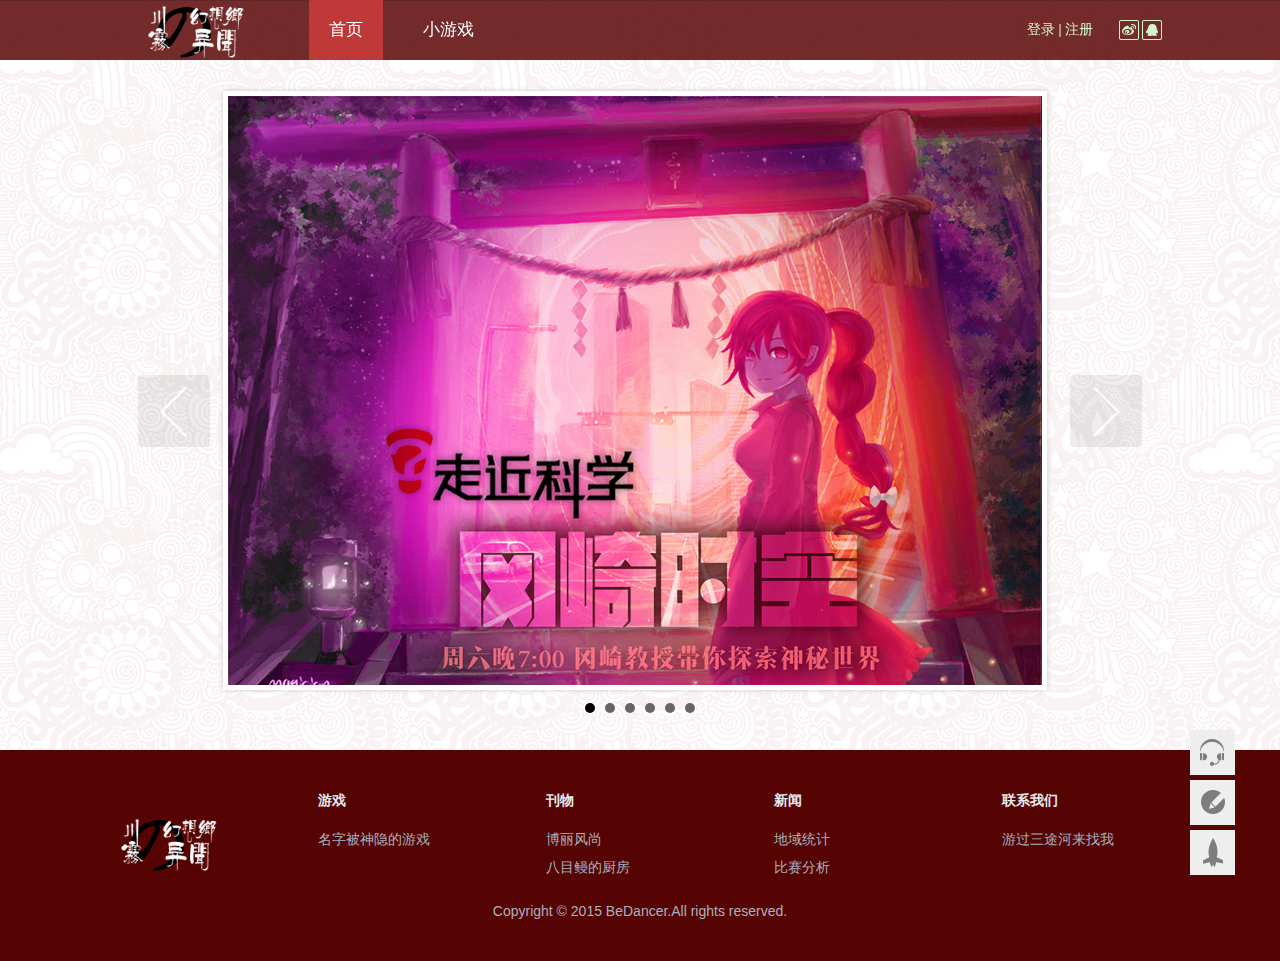
==== commit 1621b82f: "komachi's first" ====
--- a/index.html
+++ b/index.html
@@ -92,7 +92,7 @@
                 <dl class="footer-nav">
                     <dt class="nav-title">联系我们</dt>
                     <dd class="nav-item"><a href="#"></a></dd>
-                    <dd class="nav-item"><a href="#">幻想乡妖怪之山青须峰玉龙洞33号川雾</a></dd>
+                    <dd class="nav-item"><a href="#">游过三途河来找我</a></dd>
                 </dl>
             </div>
             <div class="footer-copyright text-center">Copyright © 2015 BeDancer.All rights reserved.</div>
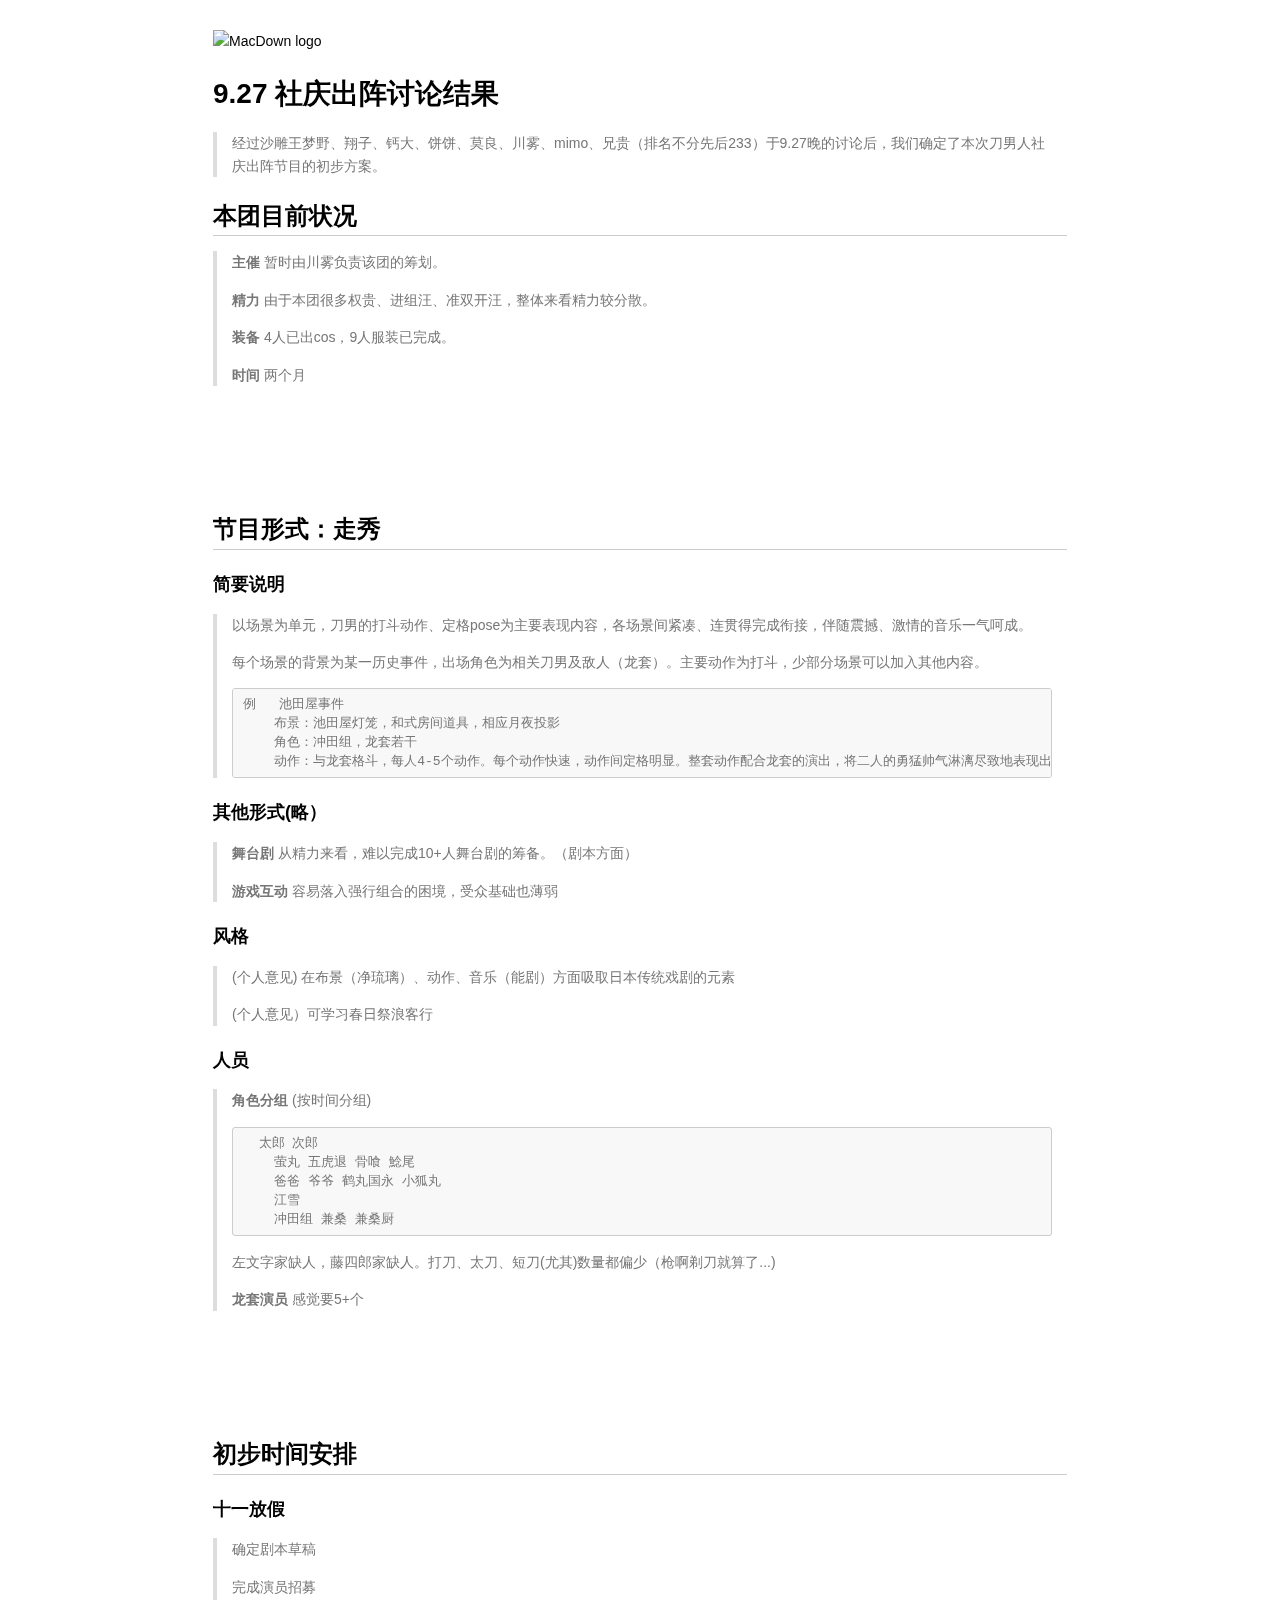
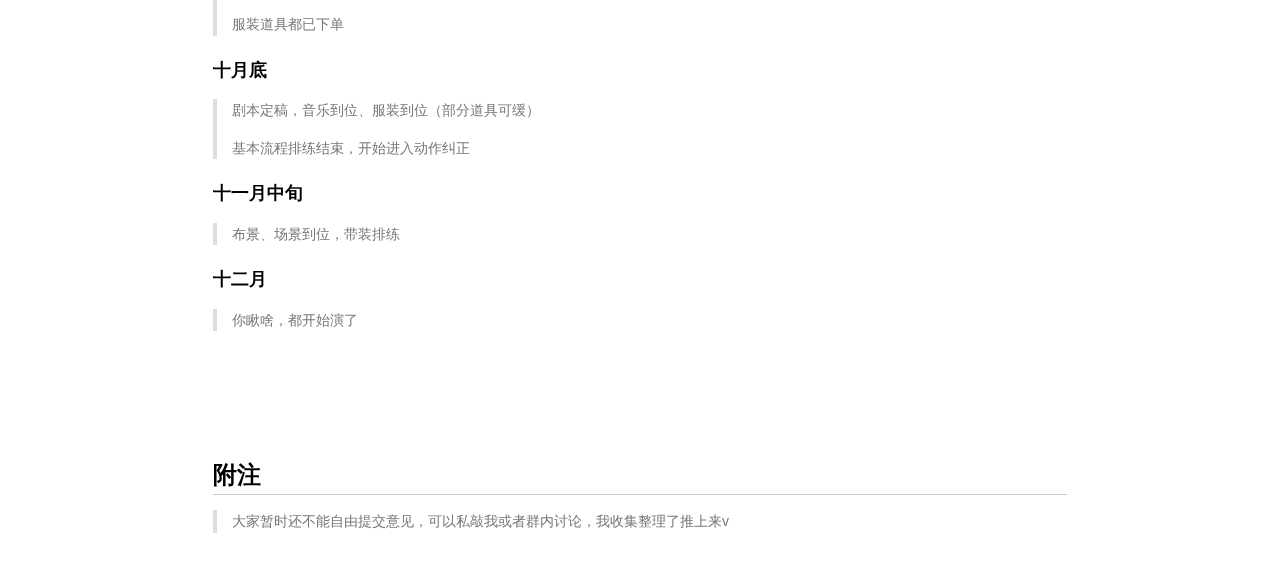
==== commit 4484286e: "y" ====
--- a/index.html
+++ b/index.html
@@ -1,119 +1,428 @@
-<!DOCTYPE html>
-<html>
+<!DOCTYPE html><html>
+
 <head>
-    <meta charset = 'utf-8'>
-    <title> 川雾の幻想乡异闻</title>
-    <link rel = "stylesheet" href = "./css/index.css"/>
-    <link rel = "stylesheet" href = "./lib/bootflat/css/site.min.css" />
-
-    <script type = "text/javascript" src = "./lib/bootflat/js/site.min.js"></script>
-
-    <script type = "text/javascript" src = "./lib/jquery.bxslider/jquery.bxslider.min.js"></script>
-
-
-    <link href="./lib/jquery.bxslider/jquery.bxslider.css" rel="stylesheet" />
+    <meta charset="utf-8">
+    <title>社庆刀男团</title>
+    <style type="text/css">
+        body {
+            font-family: Helvetica, arial, sans-serif;
+            font-size: 14px;
+            line-height: 1.6;
+            padding-top: 10px;
+            padding-bottom: 10px;
+            background-color: white;
+            padding: 30px; }
+
+        body > *:first-child {
+            margin-top: 0 !important; }
+        body > *:last-child {
+            margin-bottom: 0 !important; }
+
+        a {
+            color: #4183C4; }
+        a.absent {
+            color: #cc0000; }
+        a.anchor {
+            display: block;
+            padding-left: 30px;
+            margin-left: -30px;
+            cursor: pointer;
+            position: absolute;
+            top: 0;
+            left: 0;
+            bottom: 0; }
+
+        h1, h2, h3, h4, h5, h6 {
+            margin: 20px 0 10px;
+            padding: 0;
+            font-weight: bold;
+            -webkit-font-smoothing: antialiased;
+            cursor: text;
+            position: relative; }
+
+        h1:hover a.anchor, h2:hover a.anchor, h3:hover a.anchor, h4:hover a.anchor, h5:hover a.anchor, h6:hover a.anchor {
+            background: url([data-uri]) no-repeat 10px center;
+            text-decoration: none; }
+
+        h1 tt, h1 code {
+            font-size: inherit; }
+
+        h2 tt, h2 code {
+            font-size: inherit; }
+
+        h3 tt, h3 code {
+            font-size: inherit; }
+
+        h4 tt, h4 code {
+            font-size: inherit; }
+
+        h5 tt, h5 code {
+            font-size: inherit; }
+
+        h6 tt, h6 code {
+            font-size: inherit; }
+
+        h1 {
+            font-size: 28px;
+            color: black; }
+
+        h2 {
+            font-size: 24px;
+            border-bottom: 1px solid #cccccc;
+            color: black; }
+
+        h3 {
+            font-size: 18px; }
+
+        h4 {
+            font-size: 16px; }
+
+        h5 {
+            font-size: 14px; }
+
+        h6 {
+            color: #777777;
+            font-size: 14px; }
+
+        p, blockquote, ul, ol, dl, li, table, pre {
+            margin: 15px 0; }
+
+        hr {
+            background: transparent url([data-uri]) repeat-x 0 0;
+            border: 0 none;
+            color: #cccccc;
+            height: 4px;
+            padding: 0;
+        }
+
+        body > h2:first-child {
+            margin-top: 0;
+            padding-top: 0; }
+        body > h1:first-child {
+            margin-top: 0;
+            padding-top: 0; }
+        body > h1:first-child + h2 {
+            margin-top: 0;
+            padding-top: 0; }
+        body > h3:first-child, body > h4:first-child, body > h5:first-child, body > h6:first-child {
+            margin-top: 0;
+            padding-top: 0; }
+
+        a:first-child h1, a:first-child h2, a:first-child h3, a:first-child h4, a:first-child h5, a:first-child h6 {
+            margin-top: 0;
+            padding-top: 0; }
+
+        h1 p, h2 p, h3 p, h4 p, h5 p, h6 p {
+            margin-top: 0; }
+
+        li p.first {
+            display: inline-block; }
+        li {
+            margin: 0; }
+        ul, ol {
+            padding-left: 30px; }
+
+        ul :first-child, ol :first-child {
+            margin-top: 0; }
+
+        dl {
+            padding: 0; }
+        dl dt {
+            font-size: 14px;
+            font-weight: bold;
+            font-style: italic;
+            padding: 0;
+            margin: 15px 0 5px; }
+        dl dt:first-child {
+            padding: 0; }
+        dl dt > :first-child {
+            margin-top: 0; }
+        dl dt > :last-child {
+            margin-bottom: 0; }
+        dl dd {
+            margin: 0 0 15px;
+            padding: 0 15px; }
+        dl dd > :first-child {
+            margin-top: 0; }
+        dl dd > :last-child {
+            margin-bottom: 0; }
+
+        blockquote {
+            border-left: 4px solid #dddddd;
+            padding: 0 15px;
+            color: #777777; }
+        blockquote > :first-child {
+            margin-top: 0; }
+        blockquote > :last-child {
+            margin-bottom: 0; }
+
+        table {
+            padding: 0;border-collapse: collapse; }
+        table tr {
+            border-top: 1px solid #cccccc;
+            background-color: white;
+            margin: 0;
+            padding: 0; }
+        table tr:nth-child(2n) {
+            background-color: #f8f8f8; }
+        table tr th {
+            font-weight: bold;
+            border: 1px solid #cccccc;
+            margin: 0;
+            padding: 6px 13px; }
+        table tr td {
+            border: 1px solid #cccccc;
+            margin: 0;
+            padding: 6px 13px; }
+        table tr th :first-child, table tr td :first-child {
+            margin-top: 0; }
+        table tr th :last-child, table tr td :last-child {
+            margin-bottom: 0; }
+
+        img {
+            max-width: 100%; }
+
+        span.frame {
+            display: block;
+            overflow: hidden; }
+        span.frame > span {
+            border: 1px solid #dddddd;
+            display: block;
+            float: left;
+            overflow: hidden;
+            margin: 13px 0 0;
+            padding: 7px;
+            width: auto; }
+        span.frame span img {
+            display: block;
+            float: left; }
+        span.frame span span {
+            clear: both;
+            color: #333333;
+            display: block;
+            padding: 5px 0 0; }
+        span.align-center {
+            display: block;
+            overflow: hidden;
+            clear: both; }
+        span.align-center > span {
+            display: block;
+            overflow: hidden;
+            margin: 13px auto 0;
+            text-align: center; }
+        span.align-center span img {
+            margin: 0 auto;
+            text-align: center; }
+        span.align-right {
+            display: block;
+            overflow: hidden;
+            clear: both; }
+        span.align-right > span {
+            display: block;
+            overflow: hidden;
+            margin: 13px 0 0;
+            text-align: right; }
+        span.align-right span img {
+            margin: 0;
+            text-align: right; }
+        span.float-left {
+            display: block;
+            margin-right: 13px;
+            overflow: hidden;
+            float: left; }
+        span.float-left span {
+            margin: 13px 0 0; }
+        span.float-right {
+            display: block;
+            margin-left: 13px;
+            overflow: hidden;
+            float: right; }
+        span.float-right > span {
+            display: block;
+            overflow: hidden;
+            margin: 13px auto 0;
+            text-align: right; }
+
+        code, tt {
+            margin: 0 2px;
+            padding: 0 5px;
+            white-space: nowrap;
+            border: 1px solid #eaeaea;
+            background-color: #f8f8f8;
+            border-radius: 3px; }
+
+        pre code {
+            margin: 0;
+            padding: 0;
+            white-space: pre;
+            border: none;
+            background: transparent; }
+
+        .highlight pre {
+            background-color: #f8f8f8;
+            border: 1px solid #cccccc;
+            font-size: 13px;
+            line-height: 19px;
+            overflow: auto;
+            padding: 6px 10px;
+            border-radius: 3px; }
+
+        pre {
+            background-color: #f8f8f8;
+            border: 1px solid #cccccc;
+            font-size: 13px;
+            line-height: 19px;
+            overflow: auto;
+            padding: 6px 10px;
+            border-radius: 3px; }
+        pre code, pre tt {
+            background-color: transparent;
+            border: none; }
+
+        sup {
+            font-size: 0.83em;
+            vertical-align: super;
+            line-height: 0;
+        }
+        * {
+            -webkit-print-color-adjust: exact;
+        }
+        @media screen and (min-width: 914px) {
+            body {
+                width: 854px;
+                margin:0 auto;
+            }
+        }
+        @media print {
+            table, pre {
+                page-break-inside: avoid;
+            }
+            pre {
+                word-wrap: break-word;
+            }
+        }
+    </style>
 </head>
-
-
 <body>
-<!--nav&topic-->
-    <div id="indexBottomTools" style="display: block; bottom: 20px;">
-        <div class="qr_tool">
-            微信号
-        </div>
-        <a id="feedback" href="#"  title="意见反馈">意见反馈</a>
-        <a id="scrollUp" href="#" title="飞回顶部" style="transition-property: all; -webkit-transition-property: all; transition-duration: 0s; -webkit-transition-duration: 0s; transition-timing-function: ease; -webkit-transition-timing-function: ease; display: block; opacity: 1;"></a>
-    </div>
-
-    <div class="docs-header">
-        <!--nav-->
-        <nav class="navbar navbar-default navbar-custom" role="navigation" id ="indexNavbar">
-            <div class="container">
-
-                <div class="collapse navbar-collapse">
-                    <ul class="nav navbar-nav navbar-left">
-                        <li><a class="nav-brand"><img height = '120' src="./images/logo.png"></img></a></li>
-                        <li><a class="nav-link current">首页</a></li>
-                        <li><a class="nav-link" href="game1.html">小游戏</a></li>
-                        <li><a class="nav-link"></a></li>
-
-                    </ul>
-                </div>
-
-                <div class="sign">
-                    <a href="#">登录</a><b> | </b><a href="#">注册</a>
-                    <div class="fold">
-                        <div> <a class="icon-login-weibo" href="#" title="新浪微博登录"></a><a class="icon-login-qq" href="#" title="QQ登录"></a>
-                        </div>
-                    </div>
-                </div>
-            </div>
-        </nav>
-        <div class = "container-fluid">
-            <div class = "row">&nbsp;</div>
-            <div class = "row">&nbsp;</div>
-            <div class = "row">
-                <div  class = " col-sm-offset-2 col-sm-8 sliderWrapper">
-                    <ul id="indexSlider" class="bxslider" width = "100%">
-                        <li><img width = "100%" src="./images/banner/pic1.jpg" /></li>
-                        <li><img width = "100%" src="./images/banner/pic2.jpg" /></li>
-                        <li><img width = "100%" src="./images/banner/pic3.jpg" /></li>
-                        <li><img width = "100%" src="./images/banner/pic4.jpg" /></li>
-                        <li><img width = "100%" src="./images/banner/pic5.jpg" /></li>
-                        <li><img width = "100%" src="./images/banner/pic6.jpg" /></li>
-                    </ul>
-                </div>
-            </div>
-        </div>
-
-
-    </div>
-
-
-    <div class="footer" id="indexFooter">
-        <div class="container">
-            <div class="clearfix">
-                <div class="footer-logo"><a href="#"><img height = 120 src="./images/logo.png"></img></a></div>
-                <dl class="footer-nav">
-                    <dt class="nav-title">游戏</dt>
-                    <dd class="nav-item"><a href="game1.html">名字被神隐的游戏</a></dd>
-
-                </dl>
-                <dl class="footer-nav">
-                    <dt class="nav-title">刊物</dt>
-                    <dd class="nav-item"><a href="#">博丽风尚</a></dd>
-                    <dd class="nav-item"><a href="#">八目鳗的厨房</a></dd>
-                </dl>
-                <dl class="footer-nav">
-                    <dt class="nav-title">新闻</dt>
-                    <dd class="nav-item"><a href="#">地域统计</a></dd>
-                    <dd class="nav-item"><a href="#">比赛分析</a></dd>
-                </dl>
-                <dl class="footer-nav">
-                    <dt class="nav-title">联系我们</dt>
-                    <dd class="nav-item"><a href="#"></a></dd>
-                    <dd class="nav-item"><a href="#">游过三途河来找我</a></dd>
-                </dl>
-            </div>
-            <div class="footer-copyright text-center">Copyright © 2015 BeDancer.All rights reserved.</div>
-        </div>
-    </div>
-
-
-    <script type = "text/javascript">
-
-
-        $('#indexSlider').bxSlider({
-            auto:false,
-            adaptiveHeight:true,
-            pause:5000
-        });
-
-    </script>
-
-    <script type = "text/javascript" src = "./lib/bootflat/js/site.min.js"></script>
-    <script type = "text/javascript" src = "./js/game1.js"></script>
+<p><img src="file://localhost/Users/kawagiri/Documents/yoo.png" alt="MacDown logo"></p>
+
+<h1 id="toc_0">9.27 社庆出阵讨论结果</h1>
+
+<blockquote>
+    <p>经过沙雕王梦野、翔子、钙大、饼饼、莫良、川雾、mimo、兄贵（排名不分先后233）于9.27晚的讨论后，我们确定了本次刀男人社庆出阵节目的初步方案。</p>
+</blockquote>
+
+<h2 id="toc_1">本团目前状况</h2>
+
+<blockquote>
+    <p><strong>主催</strong> 暂时由川雾负责该团的筹划。</p>
+
+    <p><strong>精力</strong> 由于本团很多权贵、进组汪、准双开汪，整体来看精力较分散。</p>
+
+    <p><strong>装备</strong> 4人已出cos，9人服装已完成。</p>
+
+    <p><strong>时间</strong> 两个月</p>
+</blockquote>
+
+<p><br><br><br><br></p>
+
+<h2 id="toc_2">节目形式：走秀</h2>
+
+<h3 id="toc_3">简要说明</h3>
+
+<blockquote>
+    <p>以场景为单元，刀男的打斗动作、定格pose为主要表现内容，各场景间紧凑、连贯得完成衔接，伴随震撼、激情的音乐一气呵成。</p>
+
+    <p>每个场景的背景为某一历史事件，出场角色为相关刀男及敌人（龙套）。主要动作为打斗，少部分场景可以加入其他内容。</p>
+
+<pre><code class="language-none">例   池田屋事件
+    布景：池田屋灯笼，和式房间道具，相应月夜投影
+    角色：冲田组，龙套若干
+    动作：与龙套格斗，每人4-5个动作。每个动作快速，动作间定格明显。整套动作配合龙套的演出，将二人的勇猛帅气淋漓尽致地表现出来。</code></pre>
+</blockquote>
+
+<h3 id="toc_4">其他形式(略）</h3>
+
+<blockquote>
+    <p><strong>舞台剧</strong> 从精力来看，难以完成10+人舞台剧的筹备。（剧本方面）</p>
+
+    <p><strong>游戏互动</strong> 容易落入强行组合的困境，受众基础也薄弱</p>
+</blockquote>
+
+<h3 id="toc_5">风格</h3>
+
+<blockquote>
+    <p>(个人意见) 在布景（净琉璃）、动作、音乐（能剧）方面吸取日本传统戏剧的元素</p>
+
+    <p>(个人意见）可学习春日祭浪客行</p>
+</blockquote>
+
+<h3 id="toc_6">人员</h3>
+
+<blockquote>
+    <p><strong>角色分组</strong> (按时间分组)</p>
+
+<pre><code class="language-none">  太郎 次郎
+    萤丸 五虎退 骨喰 鯰尾
+    爸爸 爷爷 鹤丸国永 小狐丸
+    江雪
+    冲田组 兼桑 兼桑厨 </code></pre>
+
+    <p>左文字家缺人，藤四郎家缺人。打刀、太刀、短刀(尤其)数量都偏少（枪啊剃刀就算了...)</p>
+
+    <p><strong>龙套演员</strong> 感觉要5+个 </p>
+</blockquote>
+
+<p><br><br><br><br></p>
+
+<h2 id="toc_7">初步时间安排</h2>
+
+<h3 id="toc_8">十一放假</h3>
+
+<blockquote>
+    <p>确定剧本草稿</p>
+
+    <p>完成演员招募 </p>
+
+    <p>服装道具都已下单</p>
+</blockquote>
+
+<h3 id="toc_9">十月底</h3>
+
+<blockquote>
+    <p>剧本定稿，音乐到位、服装到位（部分道具可缓）</p>
+
+    <p>基本流程排练结束，开始进入动作纠正</p>
+</blockquote>
+
+<h3 id="toc_10">十一月中旬</h3>
+
+<blockquote>
+    <p>布景、场景到位，带装排练</p>
+</blockquote>
+
+<h3 id="toc_11">十二月</h3>
+
+<blockquote>
+    <p>你瞅啥，都开始演了 </p>
+</blockquote>
+
+<p><br><br><br><br></p>
+
+<h2 id="toc_12">附注</h2>
+
+<blockquote>
+    <p>大家暂时还不能自由提交意见，可以私敲我或者群内讨论，我收集整理了推上来v</p>
+</blockquote>
+
+<script type="text/x-mathjax-config">
+if (typeof MathJaxListener !== 'undefined') {
+  MathJax.Hub.Register.StartupHook('End', function () {
+    MathJaxListener.invokeCallbackForKey_('End');
+  });
+}
+</script>
+<script type="text/javascript" src="http://cdn.mathjax.org/mathjax/latest/MathJax.js?config=TeX-AMS-MML_HTMLorMML"></script>
 </body>
 
 </html>
-
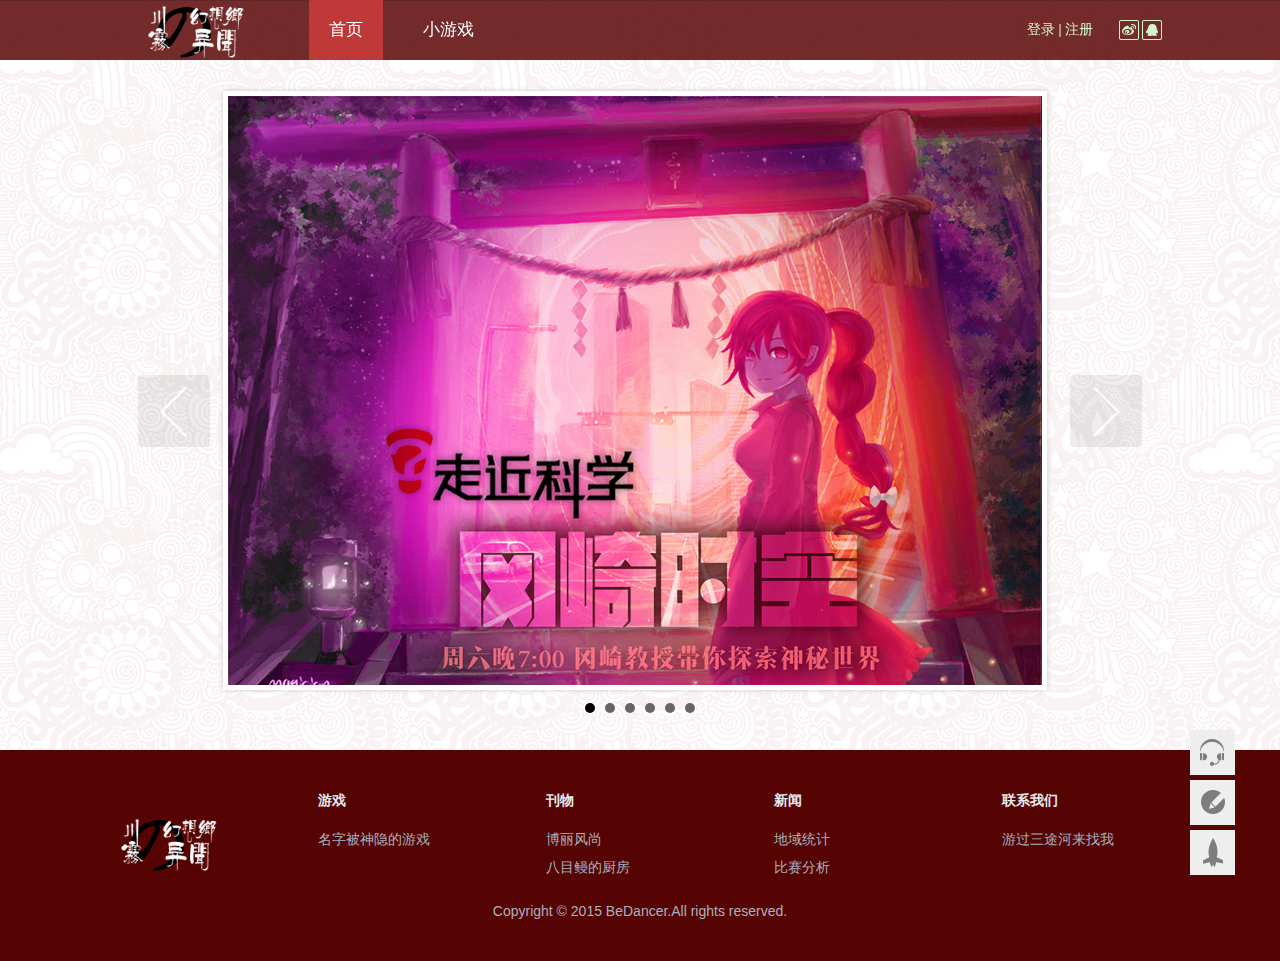
==== commit 750eecaf: "myacg index" ====
--- a/index.html
+++ b/index.html
@@ -1,428 +1,119 @@
-<!DOCTYPE html><html>
+<!DOCTYPE html>
+<html>
+<head>
+    <meta charset = 'utf-8'>
+    <title> 川雾の幻想乡异闻</title>
+    <link rel = "stylesheet" href = "./css/index.css"/>
+    <link rel = "stylesheet" href = "./lib/bootflat/css/site.min.css" />
 
-<head>
-    <meta charset="utf-8">
-    <title>社庆刀男团</title>
-    <style type="text/css">
-        body {
-            font-family: Helvetica, arial, sans-serif;
-            font-size: 14px;
-            line-height: 1.6;
-            padding-top: 10px;
-            padding-bottom: 10px;
-            background-color: white;
-            padding: 30px; }
+    <script type = "text/javascript" src = "./lib/bootflat/js/site.min.js"></script>
 
-        body > *:first-child {
-            margin-top: 0 !important; }
-        body > *:last-child {
-            margin-bottom: 0 !important; }
+    <script type = "text/javascript" src = "./lib/jquery.bxslider/jquery.bxslider.min.js"></script>
 
-        a {
-            color: #4183C4; }
-        a.absent {
-            color: #cc0000; }
-        a.anchor {
-            display: block;
-            padding-left: 30px;
-            margin-left: -30px;
-            cursor: pointer;
-            position: absolute;
-            top: 0;
-            left: 0;
-            bottom: 0; }
 
-        h1, h2, h3, h4, h5, h6 {
-            margin: 20px 0 10px;
-            padding: 0;
-            font-weight: bold;
-            -webkit-font-smoothing: antialiased;
-            cursor: text;
-            position: relative; }
+    <link href="./lib/jquery.bxslider/jquery.bxslider.css" rel="stylesheet" />
+</head>
 
-        h1:hover a.anchor, h2:hover a.anchor, h3:hover a.anchor, h4:hover a.anchor, h5:hover a.anchor, h6:hover a.anchor {
-            background: url([data-uri]) no-repeat 10px center;
-            text-decoration: none; }
 
-        h1 tt, h1 code {
-            font-size: inherit; }
+<body>
+<!--nav&topic-->
+<div id="indexBottomTools" style="display: block; bottom: 20px;">
+    <div class="qr_tool">
+        微信号
+    </div>
+    <a id="feedback" href="#"  title="意见反馈">意见反馈</a>
+    <a id="scrollUp" href="#" title="飞回顶部" style="transition-property: all; -webkit-transition-property: all; transition-duration: 0s; -webkit-transition-duration: 0s; transition-timing-function: ease; -webkit-transition-timing-function: ease; display: block; opacity: 1;"></a>
+</div>
 
-        h2 tt, h2 code {
-            font-size: inherit; }
+<div class="docs-header">
+    <!--nav-->
+    <nav class="navbar navbar-default navbar-custom" role="navigation" id ="indexNavbar">
+        <div class="container">
 
-        h3 tt, h3 code {
-            font-size: inherit; }
+            <div class="collapse navbar-collapse">
+                <ul class="nav navbar-nav navbar-left">
+                    <li><a class="nav-brand"><img height = '120' src="./images/logo.png"></img></a></li>
+                    <li><a class="nav-link current">首页</a></li>
+                    <li><a class="nav-link" href="game1.html">小游戏</a></li>
+                    <li><a class="nav-link"></a></li>
 
-        h4 tt, h4 code {
-            font-size: inherit; }
+                </ul>
+            </div>
 
-        h5 tt, h5 code {
-            font-size: inherit; }
+            <div class="sign">
+                <a href="#">登录</a><b> | </b><a href="#">注册</a>
+                <div class="fold">
+                    <div> <a class="icon-login-weibo" href="#" title="新浪微博登录"></a><a class="icon-login-qq" href="#" title="QQ登录"></a>
+                    </div>
+                </div>
+            </div>
+        </div>
+    </nav>
+    <div class = "container-fluid">
+        <div class = "row">&nbsp;</div>
+        <div class = "row">&nbsp;</div>
+        <div class = "row">
+            <div  class = " col-sm-offset-2 col-sm-8 sliderWrapper">
+                <ul id="indexSlider" class="bxslider" width = "100%">
+                    <li><img width = "100%" src="./images/banner/pic1.jpg" /></li>
+                    <li><img width = "100%" src="./images/banner/pic2.jpg" /></li>
+                    <li><img width = "100%" src="./images/banner/pic3.jpg" /></li>
+                    <li><img width = "100%" src="./images/banner/pic4.jpg" /></li>
+                    <li><img width = "100%" src="./images/banner/pic5.jpg" /></li>
+                    <li><img width = "100%" src="./images/banner/pic6.jpg" /></li>
+                </ul>
+            </div>
+        </div>
+    </div>
 
-        h6 tt, h6 code {
-            font-size: inherit; }
 
-        h1 {
-            font-size: 28px;
-            color: black; }
+</div>
 
-        h2 {
-            font-size: 24px;
-            border-bottom: 1px solid #cccccc;
-            color: black; }
 
-        h3 {
-            font-size: 18px; }
+<div class="footer" id="indexFooter">
+    <div class="container">
+        <div class="clearfix">
+            <div class="footer-logo"><a href="#"><img height = 120 src="./images/logo.png"></img></a></div>
+            <dl class="footer-nav">
+                <dt class="nav-title">游戏</dt>
+                <dd class="nav-item"><a href="game1.html">名字被神隐的游戏</a></dd>
 
-        h4 {
-            font-size: 16px; }
+            </dl>
+            <dl class="footer-nav">
+                <dt class="nav-title">刊物</dt>
+                <dd class="nav-item"><a href="#">博丽风尚</a></dd>
+                <dd class="nav-item"><a href="#">八目鳗的厨房</a></dd>
+            </dl>
+            <dl class="footer-nav">
+                <dt class="nav-title">新闻</dt>
+                <dd class="nav-item"><a href="#">地域统计</a></dd>
+                <dd class="nav-item"><a href="#">比赛分析</a></dd>
+            </dl>
+            <dl class="footer-nav">
+                <dt class="nav-title">联系我们</dt>
+                <dd class="nav-item"><a href="#"></a></dd>
+                <dd class="nav-item"><a href="#">游过三途河来找我</a></dd>
+            </dl>
+        </div>
+        <div class="footer-copyright text-center">Copyright © 2015 BeDancer.All rights reserved.</div>
+    </div>
+</div>
 
-        h5 {
-            font-size: 14px; }
 
-        h6 {
-            color: #777777;
-            font-size: 14px; }
+<script type = "text/javascript">
 
-        p, blockquote, ul, ol, dl, li, table, pre {
-            margin: 15px 0; }
 
-        hr {
-            background: transparent url([data-uri]) repeat-x 0 0;
-            border: 0 none;
-            color: #cccccc;
-            height: 4px;
-            padding: 0;
-        }
+    $('#indexSlider').bxSlider({
+        auto:false,
+        adaptiveHeight:true,
+        pause:5000
+    });
 
-        body > h2:first-child {
-            margin-top: 0;
-            padding-top: 0; }
-        body > h1:first-child {
-            margin-top: 0;
-            padding-top: 0; }
-        body > h1:first-child + h2 {
-            margin-top: 0;
-            padding-top: 0; }
-        body > h3:first-child, body > h4:first-child, body > h5:first-child, body > h6:first-child {
-            margin-top: 0;
-            padding-top: 0; }
+</script>
 
-        a:first-child h1, a:first-child h2, a:first-child h3, a:first-child h4, a:first-child h5, a:first-child h6 {
-            margin-top: 0;
-            padding-top: 0; }
-
-        h1 p, h2 p, h3 p, h4 p, h5 p, h6 p {
-            margin-top: 0; }
-
-        li p.first {
-            display: inline-block; }
-        li {
-            margin: 0; }
-        ul, ol {
-            padding-left: 30px; }
-
-        ul :first-child, ol :first-child {
-            margin-top: 0; }
-
-        dl {
-            padding: 0; }
-        dl dt {
-            font-size: 14px;
-            font-weight: bold;
-            font-style: italic;
-            padding: 0;
-            margin: 15px 0 5px; }
-        dl dt:first-child {
-            padding: 0; }
-        dl dt > :first-child {
-            margin-top: 0; }
-        dl dt > :last-child {
-            margin-bottom: 0; }
-        dl dd {
-            margin: 0 0 15px;
-            padding: 0 15px; }
-        dl dd > :first-child {
-            margin-top: 0; }
-        dl dd > :last-child {
-            margin-bottom: 0; }
-
-        blockquote {
-            border-left: 4px solid #dddddd;
-            padding: 0 15px;
-            color: #777777; }
-        blockquote > :first-child {
-            margin-top: 0; }
-        blockquote > :last-child {
-            margin-bottom: 0; }
-
-        table {
-            padding: 0;border-collapse: collapse; }
-        table tr {
-            border-top: 1px solid #cccccc;
-            background-color: white;
-            margin: 0;
-            padding: 0; }
-        table tr:nth-child(2n) {
-            background-color: #f8f8f8; }
-        table tr th {
-            font-weight: bold;
-            border: 1px solid #cccccc;
-            margin: 0;
-            padding: 6px 13px; }
-        table tr td {
-            border: 1px solid #cccccc;
-            margin: 0;
-            padding: 6px 13px; }
-        table tr th :first-child, table tr td :first-child {
-            margin-top: 0; }
-        table tr th :last-child, table tr td :last-child {
-            margin-bottom: 0; }
-
-        img {
-            max-width: 100%; }
-
-        span.frame {
-            display: block;
-            overflow: hidden; }
-        span.frame > span {
-            border: 1px solid #dddddd;
-            display: block;
-            float: left;
-            overflow: hidden;
-            margin: 13px 0 0;
-            padding: 7px;
-            width: auto; }
-        span.frame span img {
-            display: block;
-            float: left; }
-        span.frame span span {
-            clear: both;
-            color: #333333;
-            display: block;
-            padding: 5px 0 0; }
-        span.align-center {
-            display: block;
-            overflow: hidden;
-            clear: both; }
-        span.align-center > span {
-            display: block;
-            overflow: hidden;
-            margin: 13px auto 0;
-            text-align: center; }
-        span.align-center span img {
-            margin: 0 auto;
-            text-align: center; }
-        span.align-right {
-            display: block;
-            overflow: hidden;
-            clear: both; }
-        span.align-right > span {
-            display: block;
-            overflow: hidden;
-            margin: 13px 0 0;
-            text-align: right; }
-        span.align-right span img {
-            margin: 0;
-            text-align: right; }
-        span.float-left {
-            display: block;
-            margin-right: 13px;
-            overflow: hidden;
-            float: left; }
-        span.float-left span {
-            margin: 13px 0 0; }
-        span.float-right {
-            display: block;
-            margin-left: 13px;
-            overflow: hidden;
-            float: right; }
-        span.float-right > span {
-            display: block;
-            overflow: hidden;
-            margin: 13px auto 0;
-            text-align: right; }
-
-        code, tt {
-            margin: 0 2px;
-            padding: 0 5px;
-            white-space: nowrap;
-            border: 1px solid #eaeaea;
-            background-color: #f8f8f8;
-            border-radius: 3px; }
-
-        pre code {
-            margin: 0;
-            padding: 0;
-            white-space: pre;
-            border: none;
-            background: transparent; }
-
-        .highlight pre {
-            background-color: #f8f8f8;
-            border: 1px solid #cccccc;
-            font-size: 13px;
-            line-height: 19px;
-            overflow: auto;
-            padding: 6px 10px;
-            border-radius: 3px; }
-
-        pre {
-            background-color: #f8f8f8;
-            border: 1px solid #cccccc;
-            font-size: 13px;
-            line-height: 19px;
-            overflow: auto;
-            padding: 6px 10px;
-            border-radius: 3px; }
-        pre code, pre tt {
-            background-color: transparent;
-            border: none; }
-
-        sup {
-            font-size: 0.83em;
-            vertical-align: super;
-            line-height: 0;
-        }
-        * {
-            -webkit-print-color-adjust: exact;
-        }
-        @media screen and (min-width: 914px) {
-            body {
-                width: 854px;
-                margin:0 auto;
-            }
-        }
-        @media print {
-            table, pre {
-                page-break-inside: avoid;
-            }
-            pre {
-                word-wrap: break-word;
-            }
-        }
-    </style>
-</head>
-<body>
-<p><img src="file://localhost/Users/kawagiri/Documents/yoo.png" alt="MacDown logo"></p>
-
-<h1 id="toc_0">9.27 社庆出阵讨论结果</h1>
-
-<blockquote>
-    <p>经过沙雕王梦野、翔子、钙大、饼饼、莫良、川雾、mimo、兄贵（排名不分先后233）于9.27晚的讨论后，我们确定了本次刀男人社庆出阵节目的初步方案。</p>
-</blockquote>
-
-<h2 id="toc_1">本团目前状况</h2>
-
-<blockquote>
-    <p><strong>主催</strong> 暂时由川雾负责该团的筹划。</p>
-
-    <p><strong>精力</strong> 由于本团很多权贵、进组汪、准双开汪，整体来看精力较分散。</p>
-
-    <p><strong>装备</strong> 4人已出cos，9人服装已完成。</p>
-
-    <p><strong>时间</strong> 两个月</p>
-</blockquote>
-
-<p><br><br><br><br></p>
-
-<h2 id="toc_2">节目形式：走秀</h2>
-
-<h3 id="toc_3">简要说明</h3>
-
-<blockquote>
-    <p>以场景为单元，刀男的打斗动作、定格pose为主要表现内容，各场景间紧凑、连贯得完成衔接，伴随震撼、激情的音乐一气呵成。</p>
-
-    <p>每个场景的背景为某一历史事件，出场角色为相关刀男及敌人（龙套）。主要动作为打斗，少部分场景可以加入其他内容。</p>
-
-<pre><code class="language-none">例   池田屋事件
-    布景：池田屋灯笼，和式房间道具，相应月夜投影
-    角色：冲田组，龙套若干
-    动作：与龙套格斗，每人4-5个动作。每个动作快速，动作间定格明显。整套动作配合龙套的演出，将二人的勇猛帅气淋漓尽致地表现出来。</code></pre>
-</blockquote>
-
-<h3 id="toc_4">其他形式(略）</h3>
-
-<blockquote>
-    <p><strong>舞台剧</strong> 从精力来看，难以完成10+人舞台剧的筹备。（剧本方面）</p>
-
-    <p><strong>游戏互动</strong> 容易落入强行组合的困境，受众基础也薄弱</p>
-</blockquote>
-
-<h3 id="toc_5">风格</h3>
-
-<blockquote>
-    <p>(个人意见) 在布景（净琉璃）、动作、音乐（能剧）方面吸取日本传统戏剧的元素</p>
-
-    <p>(个人意见）可学习春日祭浪客行</p>
-</blockquote>
-
-<h3 id="toc_6">人员</h3>
-
-<blockquote>
-    <p><strong>角色分组</strong> (按时间分组)</p>
-
-<pre><code class="language-none">  太郎 次郎
-    萤丸 五虎退 骨喰 鯰尾
-    爸爸 爷爷 鹤丸国永 小狐丸
-    江雪
-    冲田组 兼桑 兼桑厨 </code></pre>
-
-    <p>左文字家缺人，藤四郎家缺人。打刀、太刀、短刀(尤其)数量都偏少（枪啊剃刀就算了...)</p>
-
-    <p><strong>龙套演员</strong> 感觉要5+个 </p>
-</blockquote>
-
-<p><br><br><br><br></p>
-
-<h2 id="toc_7">初步时间安排</h2>
-
-<h3 id="toc_8">十一放假</h3>
-
-<blockquote>
-    <p>确定剧本草稿</p>
-
-    <p>完成演员招募 </p>
-
-    <p>服装道具都已下单</p>
-</blockquote>
-
-<h3 id="toc_9">十月底</h3>
-
-<blockquote>
-    <p>剧本定稿，音乐到位、服装到位（部分道具可缓）</p>
-
-    <p>基本流程排练结束，开始进入动作纠正</p>
-</blockquote>
-
-<h3 id="toc_10">十一月中旬</h3>
-
-<blockquote>
-    <p>布景、场景到位，带装排练</p>
-</blockquote>
-
-<h3 id="toc_11">十二月</h3>
-
-<blockquote>
-    <p>你瞅啥，都开始演了 </p>
-</blockquote>
-
-<p><br><br><br><br></p>
-
-<h2 id="toc_12">附注</h2>
-
-<blockquote>
-    <p>大家暂时还不能自由提交意见，可以私敲我或者群内讨论，我收集整理了推上来v</p>
-</blockquote>
-
-<script type="text/x-mathjax-config">
-if (typeof MathJaxListener !== 'undefined') {
-  MathJax.Hub.Register.StartupHook('End', function () {
-    MathJaxListener.invokeCallbackForKey_('End');
-  });
-}
-</script>
-<script type="text/javascript" src="http://cdn.mathjax.org/mathjax/latest/MathJax.js?config=TeX-AMS-MML_HTMLorMML"></script>
+<script type = "text/javascript" src = "./lib/bootflat/js/site.min.js"></script>
+<script type = "text/javascript" src = "./js/game1.js"></script>
 </body>
 
 </html>
+
--- a/css/index.css
+++ b/css/index.css
@@ -0,0 +1,365 @@
+body{
+    font-family: "微软雅黑" !important;
+}
+
+#indexHeader .navbar-custom .nav li a{
+    color:red;
+}
+
+#indexHeader .navbar-custom .nav li a.current,#indexHeader .navbar-custom .nav li a:active{
+    border-bottom: 3px solid red;
+}
+
+
+#indexNavbar {
+    background-color:rgba(100,20,20,0.9);
+
+}
+
+#indexNavbar.navbar-custom .nav li a.nav-brand{
+    padding:12px;
+    position: relative;
+    top: -40px;
+}
+
+#indexNavbar.navbar-custom .nav li a{
+    font-family: "微软雅黑";
+    color:#fff;
+    height:60px;
+    margin-left:20px;
+    padding:20px;
+    font-size:17px;
+}
+
+#indexNavbar.navbar-custom .nav li a.current{
+    background-color: rgba(200,60,60,0.9);
+    border-bottom:solid 0px #fff;
+}
+
+#indexNavbar .icon-login-weibo{
+    background-image: url('../images/backgrounds.png');
+    background-position: -304px -65px;
+    display: inline-block;
+    width: 20px;
+    height: 20px;
+    margin-left: 3px;
+}
+
+#indexNavbar .icon-login-qq {
+    background-image: url('../images/backgrounds.png');
+    background-position: -303px 0;
+    display: inline-block;
+    width: 20px;
+    height: 20px;
+    margin-left: 3px;
+}
+
+#indexNavbar .sign{
+    position: absolute;
+    font-family:"微软雅黑";
+    top: 20px;
+    right: 118px;
+    width: 145px;
+    padding-left: 10px;
+    color: #d3f7cb;
+}
+
+#indexNavbar .sign a{
+    color: #d3f7cb;
+}
+
+#indexNavbar .sign .fold{
+    position: absolute;
+    top: 0;
+    right: 0;
+
+}
+
+.indexSearch{
+    margin-top:-6px;
+}
+.indexSearch #indexSearchButton {
+    float: left;
+    width: 30px;
+    height: 33px;
+    padding-right: 6px;
+    padding-left: 6px;
+    border: none;
+    border-top-right-radius: 4px;
+    border-bottom-right-radius: 4px;
+    background-color: #e0f0dc;
+}
+
+.indexSearch input{
+    font-size: 14px;
+    float: left;
+    width: 175px;
+    height: 33px;
+    padding: 7px 5px 7px 10px;
+    color: #333;
+    border: 0;
+    border-top-left-radius: 4px;
+    border-bottom-left-radius: 4px;
+    background: #e4efe2;
+}
+
+
+.indexSearch #indexSearchButton .icon-search{
+    display:block;
+    width: 18px;
+    height: 18px;
+    background-image: url('../images/backgrounds.png');
+    background-position: -408px -38px;
+}
+
+
+
+div.sliderWrapper a.bx-prev {
+    width: 72px;
+    height: 72px;
+    background-image: url('../images/sliderDirection.png');
+    background-position: -298px 0;
+    left:-90px;
+}
+
+div.sliderWrapper a.bx-next {
+    width: 72px;
+    height: 72px;
+    background-image: url('../images/sliderDirection.png');
+    background-position: -152px 0;
+    right:-90px;
+}
+
+div.sliderWrapper a.bx-next:hover{
+background-position: -225px 0;
+}
+
+div.sliderWrapper a.bx-prev:hover{
+    background-position: -371px 0;
+}
+
+
+
+
+
+
+
+
+#indexContest{
+    background-color:rgba(0,0,0,0.05);
+}
+
+.indexContestGrid{
+    font-family:"微软雅黑";
+}
+
+
+
+#indexContest .bx-viewport,#indexReview .bx-viewport{
+    background-color:transparent;
+    border:solid 0px;
+    box-shadow:0px 0px 0px;
+}
+
+[name='indexContestGridDate']{
+    position: absolute;
+    font-family: Georgia;
+    font-size: 60px;
+    text-shadow: 0px 0px 2px #999, 0px 0px 2px #777,0px 0px 2px #ddd;
+    color: #fff;
+    font-weight: bolder;
+    line-height: 40px;
+    height: 65px;
+    padding:5px;
+    background-color: rgba(150 ,60,60,1);
+    border-radius: 10px;
+}
+
+[name='indexContestGridSign'] {
+    position: absolute;
+    top: 121px;
+    right: 10px;
+    font-size: 20px;
+    font-weight: bolder;
+    line-height: 40px;
+    height: 60px;
+    padding: 10px;
+    cursor:pointer;
+}
+
+[name='indexContestGridCover'] {
+    padding:20px;
+}
+
+[name = 'indexContestGridTitle']{
+    margin-left: 20px;
+    font-size:20px;
+}
+
+[name = 'indexContestGridArea'] {
+    margin-left: 20px;
+
+}
+
+
+[name = 'indexContestGridInfo']{
+    margin-left:20px;
+    margin-right:20px;
+    color: #a0a0a0;
+    font-weight: bolder;
+    font-family: Georgia;
+    font-size: 15px;
+    margin-top:3px;
+}
+
+
+[name = 'indexContestGridInfo'] .icon-favorites {
+    width: 16px;
+    height: 15px;
+    background-image: url('../images/backgrounds.png');
+    background-position: -523px 0px;
+    display:inline-block;
+    margin-right:5px;
+
+}
+
+[name = 'indexContestGridInfo'] b {
+    font-weight: 400;
+    margin-right: 6px;
+    margin-left: 6px;
+    vertical-align: 1px;
+    color: #dfdede;
+}
+
+[name = 'indexContestGridInfo'] .icon-user {
+    width: 13px;
+    height: 13px;
+    background-image: url('../images/backgrounds.png');
+    background-position: -625px -34px;
+    display:inline-block;
+    margin-right:5px;
+
+}
+
+[name = 'indexContestGridInfo'] .icon-time {
+    width: 14px;
+    height: 14px;
+    background-image: url('../images/backgrounds.png');
+    background-position: -625px -51px;
+    display:inline-block;
+    margin-right:5px;
+
+}
+
+[name = 'indexContestGridTicket'] img {
+    height:30px;
+}
+
+[name = 'indexContestGridTicket']{
+    position:absolute;
+    right:15px;
+    height:40px;
+    bottom:65px;
+}
+
+[name = 'indexContestGridTicketLeft']{
+    color: #a0a0a0;
+    font-weight: bolder;
+    font-family: Georgia;
+    font-size: 15px;
+    position: absolute;
+    right: 25px;
+    bottom: 24px;
+}
+
+[name = 'indexContestGridSigned']{
+    color: #a0a0a0;
+    font-weight: bolder;
+    font-family: Georgia;
+    font-size: 15px;
+    position: absolute;
+    right: 17px;
+    bottom: 6px;
+}
+
+#indexFooter.footer{
+    background-color:#560303;
+}
+
+[name = 'indexContestGridSponsor'] {
+    margin-left:20px;
+    margin-top:10px;
+    border-top:solid 1px #ddd;
+    border-bottom:solid 1px #ddd;
+    margin-right:20px;
+    color:#666;
+    line-height: 60px;
+    font-size: 17px;
+}
+
+[name = 'indexContestGridSponsor'] .icon-photo{
+    background-image: url('../images/icon.jpg');
+    background-size:contain;
+    width: 40px;
+    height: 40px;
+    display:inline-block;
+    vertical-align: middle;
+}
+
+[name = 'indexContestGridSponsor'] .icon-sponsor{
+
+    margin-left:10px;
+
+}
+
+
+.blockTitle{
+    margin-left:-50px;
+    font-family:"微软雅黑";
+}
+
+
+
+#indexBottomTools{
+    position: fixed;
+    z-index: 1030;
+    right: 40px;
+
+}
+
+#feedback, #scrollUp, .qr_tool {
+    width: 45px;
+    height: 45px;
+    background-image: url("../images/backgrounds.png");
+    font: 0/0 a;
+    color: transparent;
+    border: 0;
+    display: block;
+    margin:5px;
+    text-shadow: none;
+}
+.qr_tool{
+    background-position: -146px -92px;
+}
+
+#feedback{
+    background-position: -102px 0;
+}
+#scrollUp{
+    background-position: -54px -53px;
+}
+
+#feedback:hover {
+    background-image: url("../images/backgrounds.png");
+    background-position: -146px -46px;
+}
+
+#scrollUp:hover {
+    background-image: url("../images/backgrounds.png");
+    background-position: -100px -53px;
+}
+
+.qr_tool:hover {
+    background-image: url("../images/backgrounds.png");
+    background-position: -148px 0px;
+}
--- a/lib/bootflat/css/site.min.css
+++ b/lib/bootflat/css/site.min.css
@@ -0,0 +1,89 @@
+/*
+ * bootflat 2.0.4
+ *
+ * Description: BOOTFLAT is an open source Flat UI KIT based on Bootstrap 3.3.0 CSS framework. It provides a faster, easier and less repetitive way for web developers to create elegant web apps.
+ *
+ * Homepage: http://bootflat.github.com/
+ *
+ * By @Flathemes <info@flathemes.com>
+ *
+ * Last modify time: 2015-04-29
+ *
+ * Licensed under the MIT license. Please see LICENSE for more information.
+ *
+ * Copyright 2013 FLATHEMES.
+ *
+ */
+
+html{font-family:sans-serif;-webkit-text-size-adjust:100%;-ms-text-size-adjust:100%}body{margin:0}article,aside,details,figcaption,figure,footer,header,hgroup,main,menu,nav,section,summary{display:block}audio,canvas,progress,video{display:inline-block;vertical-align:baseline}audio:not([controls]){display:none;height:0}[hidden],template{display:none}a{background-color:transparent}a:active,a:hover{outline:0}b,strong{font-weight:700}dfn{font-style:italic}h1{margin:.67em 0}mark{color:#000;background:#ff0}sub,sup{position:relative;font-size:75%;line-height:0;vertical-align:baseline}sup{top:-.5em}sub{bottom:-.25em}img{border:0}svg:not(:root){overflow:hidden}hr{height:0;-webkit-box-sizing:content-box;-moz-box-sizing:content-box;box-sizing:content-box}pre{overflow:auto}code,kbd,pre,samp{font-size:1em}button,input,optgroup,select,textarea{margin:0;font:inherit;color:inherit}button{overflow:visible}button,select{text-transform:none}button,html input[type=button],input[type=reset],input[type=submit]{-webkit-appearance:button;cursor:pointer}button[disabled],html input[disabled]{cursor:default}button::-moz-focus-inner,input::-moz-focus-inner{padding:0;border:0}input[type=checkbox],input[type=radio]{-webkit-box-sizing:border-box;-moz-box-sizing:border-box;box-sizing:border-box;padding:0}input[type=number]::-webkit-inner-spin-button,input[type=number]::-webkit-outer-spin-button{height:auto}input[type=search]::-webkit-search-cancel-button,input[type=search]::-webkit-search-decoration{-webkit-appearance:none}textarea{overflow:auto}optgroup{font-weight:700}table{border-spacing:0;border-collapse:collapse}td,th{padding:0}@media print{*,:after,:before{color:#000!important;text-shadow:none!important;background:transparent!important;-webkit-box-shadow:none!important;box-shadow:none!important}a,a:visited{text-decoration:underline}a[href]:after{content:" (" attr(href) ")"}abbr[title]:after{content:" (" attr(title) ")"}a[href^="#"]:after,a[href^="javascript:"]:after{content:""}blockquote,pre{border:1px solid #999;page-break-inside:avoid}thead{display:table-header-group}img,tr{page-break-inside:avoid}img{max-width:100%!important}h2,h3,p{orphans:3;widows:3}h2,h3{page-break-after:avoid}select{background:#fff!important}.navbar{display:none}.btn>.caret,.dropup>.btn>.caret{border-top-color:#000!important}.label{border:1px solid #000}.table{border-collapse:collapse!important}.table td,.table th{background-color:#fff!important}.table-bordered td,.table-bordered th{border:1px solid #ddd!important}}@font-face{font-family:'Glyphicons Halflings';src:url(../fonts/glyphicons-halflings-regular.eot);src:url(../fonts/glyphicons-halflings-regular.eot?#iefix) format('embedded-opentype'),url(../fonts/glyphicons-halflings-regular.woff) format('woff'),url(../fonts/glyphicons-halflings-regular.ttf) format('truetype'),url(../fonts/glyphicons-halflings-regular.svg#glyphicons_halflingsregular) format('svg')}.glyphicon{position:relative;top:1px;display:inline-block;font-family:'Glyphicons Halflings';font-style:normal;font-weight:400;line-height:1;-webkit-font-smoothing:antialiased;-moz-osx-font-smoothing:grayscale}.glyphicon-asterisk:before{content:"\2a"}.glyphicon-plus:before{content:"\2b"}.glyphicon-eur:before,.glyphicon-euro:before{content:"\20ac"}.glyphicon-minus:before{content:"\2212"}.glyphicon-cloud:before{content:"\2601"}.glyphicon-envelope:before{content:"\2709"}.glyphicon-pencil:before{content:"\270f"}.glyphicon-glass:before{content:"\e001"}.glyphicon-music:before{content:"\e002"}.glyphicon-search:before{content:"\e003"}.glyphicon-heart:before{content:"\e005"}.glyphicon-star:before{content:"\e006"}.glyphicon-star-empty:before{content:"\e007"}.glyphicon-user:before{content:"\e008"}.glyphicon-film:before{content:"\e009"}.glyphicon-th-large:before{content:"\e010"}.glyphicon-th:before{content:"\e011"}.glyphicon-th-list:before{content:"\e012"}.glyphicon-ok:before{content:"\e013"}.glyphicon-remove:before{content:"\e014"}.glyphicon-zoom-in:before{content:"\e015"}.glyphicon-zoom-out:before{content:"\e016"}.glyphicon-off:before{content:"\e017"}.glyphicon-signal:before{content:"\e018"}.glyphicon-cog:before{content:"\e019"}.glyphicon-trash:before{content:"\e020"}.glyphicon-home:before{content:"\e021"}.glyphicon-file:before{content:"\e022"}.glyphicon-time:before{content:"\e023"}.glyphicon-road:before{content:"\e024"}.glyphicon-download-alt:before{content:"\e025"}.glyphicon-download:before{content:"\e026"}.glyphicon-upload:before{content:"\e027"}.glyphicon-inbox:before{content:"\e028"}.glyphicon-play-circle:before{content:"\e029"}.glyphicon-repeat:before{content:"\e030"}.glyphicon-refresh:before{content:"\e031"}.glyphicon-list-alt:before{content:"\e032"}.glyphicon-lock:before{content:"\e033"}.glyphicon-flag:before{content:"\e034"}.glyphicon-headphones:before{content:"\e035"}.glyphicon-volume-off:before{content:"\e036"}.glyphicon-volume-down:before{content:"\e037"}.glyphicon-volume-up:before{content:"\e038"}.glyphicon-qrcode:before{content:"\e039"}.glyphicon-barcode:before{content:"\e040"}.glyphicon-tag:before{content:"\e041"}.glyphicon-tags:before{content:"\e042"}.glyphicon-book:before{content:"\e043"}.glyphicon-bookmark:before{content:"\e044"}.glyphicon-print:before{content:"\e045"}.glyphicon-camera:before{content:"\e046"}.glyphicon-font:before{content:"\e047"}.glyphicon-bold:before{content:"\e048"}.glyphicon-italic:before{content:"\e049"}.glyphicon-text-height:before{content:"\e050"}.glyphicon-text-width:before{content:"\e051"}.glyphicon-align-left:before{content:"\e052"}.glyphicon-align-center:before{content:"\e053"}.glyphicon-align-right:before{content:"\e054"}.glyphicon-align-justify:before{content:"\e055"}.glyphicon-list:before{content:"\e056"}.glyphicon-indent-left:before{content:"\e057"}.glyphicon-indent-right:before{content:"\e058"}.glyphicon-facetime-video:before{content:"\e059"}.glyphicon-picture:before{content:"\e060"}.glyphicon-map-marker:before{content:"\e062"}.glyphicon-adjust:before{content:"\e063"}.glyphicon-tint:before{content:"\e064"}.glyphicon-edit:before{content:"\e065"}.glyphicon-share:before{content:"\e066"}.glyphicon-check:before{content:"\e067"}.glyphicon-move:before{content:"\e068"}.glyphicon-step-backward:before{content:"\e069"}.glyphicon-fast-backward:before{content:"\e070"}.glyphicon-backward:before{content:"\e071"}.glyphicon-play:before{content:"\e072"}.glyphicon-pause:before{content:"\e073"}.glyphicon-stop:before{content:"\e074"}.glyphicon-forward:before{content:"\e075"}.glyphicon-fast-forward:before{content:"\e076"}.glyphicon-step-forward:before{content:"\e077"}.glyphicon-eject:before{content:"\e078"}.glyphicon-chevron-left:before{content:"\e079"}.glyphicon-chevron-right:before{content:"\e080"}.glyphicon-plus-sign:before{content:"\e081"}.glyphicon-minus-sign:before{content:"\e082"}.glyphicon-remove-sign:before{content:"\e083"}.glyphicon-ok-sign:before{content:"\e084"}.glyphicon-question-sign:before{content:"\e085"}.glyphicon-info-sign:before{content:"\e086"}.glyphicon-screenshot:before{content:"\e087"}.glyphicon-remove-circle:before{content:"\e088"}.glyphicon-ok-circle:before{content:"\e089"}.glyphicon-ban-circle:before{content:"\e090"}.glyphicon-arrow-left:before{content:"\e091"}.glyphicon-arrow-right:before{content:"\e092"}.glyphicon-arrow-up:before{content:"\e093"}.glyphicon-arrow-down:before{content:"\e094"}.glyphicon-share-alt:before{content:"\e095"}.glyphicon-resize-full:before{content:"\e096"}.glyphicon-resize-small:before{content:"\e097"}.glyphicon-exclamation-sign:before{content:"\e101"}.glyphicon-gift:before{content:"\e102"}.glyphicon-leaf:before{content:"\e103"}.glyphicon-fire:before{content:"\e104"}.glyphicon-eye-open:before{content:"\e105"}.glyphicon-eye-close:before{content:"\e106"}.glyphicon-warning-sign:before{content:"\e107"}.glyphicon-plane:before{content:"\e108"}.glyphicon-calendar:before{content:"\e109"}.glyphicon-random:before{content:"\e110"}.glyphicon-comment:before{content:"\e111"}.glyphicon-magnet:before{content:"\e112"}.glyphicon-chevron-up:before{content:"\e113"}.glyphicon-chevron-down:before{content:"\e114"}.glyphicon-retweet:before{content:"\e115"}.glyphicon-shopping-cart:before{content:"\e116"}.glyphicon-folder-close:before{content:"\e117"}.glyphicon-folder-open:before{content:"\e118"}.glyphicon-resize-vertical:before{content:"\e119"}.glyphicon-resize-horizontal:before{content:"\e120"}.glyphicon-hdd:before{content:"\e121"}.glyphicon-bullhorn:before{content:"\e122"}.glyphicon-bell:before{content:"\e123"}.glyphicon-certificate:before{content:"\e124"}.glyphicon-thumbs-up:before{content:"\e125"}.glyphicon-thumbs-down:before{content:"\e126"}.glyphicon-hand-right:before{content:"\e127"}.glyphicon-hand-left:before{content:"\e128"}.glyphicon-hand-up:before{content:"\e129"}.glyphicon-hand-down:before{content:"\e130"}.glyphicon-circle-arrow-right:before{content:"\e131"}.glyphicon-circle-arrow-left:before{content:"\e132"}.glyphicon-circle-arrow-up:before{content:"\e133"}.glyphicon-circle-arrow-down:before{content:"\e134"}.glyphicon-globe:before{content:"\e135"}.glyphicon-wrench:before{content:"\e136"}.glyphicon-tasks:before{content:"\e137"}.glyphicon-filter:before{content:"\e138"}.glyphicon-briefcase:before{content:"\e139"}.glyphicon-fullscreen:before{content:"\e140"}.glyphicon-dashboard:before{content:"\e141"}.glyphicon-paperclip:before{content:"\e142"}.glyphicon-heart-empty:before{content:"\e143"}.glyphicon-link:before{content:"\e144"}.glyphicon-phone:before{content:"\e145"}.glyphicon-pushpin:before{content:"\e146"}.glyphicon-usd:before{content:"\e148"}.glyphicon-gbp:before{content:"\e149"}.glyphicon-sort:before{content:"\e150"}.glyphicon-sort-by-alphabet:before{content:"\e151"}.glyphicon-sort-by-alphabet-alt:before{content:"\e152"}.glyphicon-sort-by-order:before{content:"\e153"}.glyphicon-sort-by-order-alt:before{content:"\e154"}.glyphicon-sort-by-attributes:before{content:"\e155"}.glyphicon-sort-by-attributes-alt:before{content:"\e156"}.glyphicon-unchecked:before{content:"\e157"}.glyphicon-expand:before{content:"\e158"}.glyphicon-collapse-down:before{content:"\e159"}.glyphicon-collapse-up:before{content:"\e160"}.glyphicon-log-in:before{content:"\e161"}.glyphicon-flash:before{content:"\e162"}.glyphicon-log-out:before{content:"\e163"}.glyphicon-new-window:before{content:"\e164"}.glyphicon-record:before{content:"\e165"}.glyphicon-save:before{content:"\e166"}.glyphicon-open:before{content:"\e167"}.glyphicon-saved:before{content:"\e168"}.glyphicon-import:before{content:"\e169"}.glyphicon-export:before{content:"\e170"}.glyphicon-send:before{content:"\e171"}.glyphicon-floppy-disk:before{content:"\e172"}.glyphicon-floppy-saved:before{content:"\e173"}.glyphicon-floppy-remove:before{content:"\e174"}.glyphicon-floppy-save:before{content:"\e175"}.glyphicon-floppy-open:before{content:"\e176"}.glyphicon-credit-card:before{content:"\e177"}.glyphicon-transfer:before{content:"\e178"}.glyphicon-cutlery:before{content:"\e179"}.glyphicon-header:before{content:"\e180"}.glyphicon-compressed:before{content:"\e181"}.glyphicon-earphone:before{content:"\e182"}.glyphicon-phone-alt:before{content:"\e183"}.glyphicon-tower:before{content:"\e184"}.glyphicon-stats:before{content:"\e185"}.glyphicon-sd-video:before{content:"\e186"}.glyphicon-hd-video:before{content:"\e187"}.glyphicon-subtitles:before{content:"\e188"}.glyphicon-sound-stereo:before{content:"\e189"}.glyphicon-sound-dolby:before{content:"\e190"}.glyphicon-sound-5-1:before{content:"\e191"}.glyphicon-sound-6-1:before{content:"\e192"}.glyphicon-sound-7-1:before{content:"\e193"}.glyphicon-copyright-mark:before{content:"\e194"}.glyphicon-registration-mark:before{content:"\e195"}.glyphicon-cloud-download:before{content:"\e197"}.glyphicon-cloud-upload:before{content:"\e198"}.glyphicon-tree-conifer:before{content:"\e199"}.glyphicon-tree-deciduous:before{content:"\e200"}*,:after,:before{-webkit-box-sizing:border-box;-moz-box-sizing:border-box;box-sizing:border-box}html{font-size:10px;-webkit-tap-highlight-color:rgba(0,0,0,0)}body{font-family:"Helvetica Neue",Helvetica,Arial,sans-serif;font-size:14px;line-height:1.42857143;color:#333;background-color:#fff}button,input,select,textarea{font-family:inherit;font-size:inherit;line-height:inherit}a{color:#428bca;text-decoration:none}a:focus,a:hover{color:#2a6496;text-decoration:underline}a:focus{outline:thin dotted;outline:5px auto -webkit-focus-ring-color;outline-offset:-2px}figure{margin:0}img{vertical-align:middle}.carousel-inner>.item>a>img,.carousel-inner>.item>img,.img-responsive,.thumbnail a>img,.thumbnail>img{display:block;max-width:100%;height:auto}.img-rounded{border-radius:6px}.img-thumbnail{display:inline-block;max-width:100%;height:auto;padding:4px;line-height:1.42857143;background-color:#fff;border:1px solid #ddd;border-radius:4px;-webkit-transition:all .2s ease-in-out;-o-transition:all .2s ease-in-out;transition:all .2s ease-in-out}.img-circle{border-radius:50%}hr{margin-top:20px;margin-bottom:20px;border:0;border-top:1px solid #eee}.sr-only{position:absolute;width:1px;height:1px;padding:0;margin:-1px;overflow:hidden;clip:rect(0,0,0,0);border:0}.sr-only-focusable:active,.sr-only-focusable:focus{position:static;width:auto;height:auto;margin:0;overflow:visible;clip:auto}.h1,.h2,.h3,.h4,.h5,.h6,h1,h2,h3,h4,h5,h6{font-family:inherit;font-weight:500;line-height:1.1;color:inherit}.h1 .small,.h1 small,.h2 .small,.h2 small,.h3 .small,.h3 small,.h4 .small,.h4 small,.h5 .small,.h5 small,.h6 .small,.h6 small,h1 .small,h1 small,h2 .small,h2 small,h3 .small,h3 small,h4 .small,h4 small,h5 .small,h5 small,h6 .small,h6 small{font-weight:400;line-height:1;color:#777}.h1,.h2,.h3,h1,h2,h3{margin-top:20px;margin-bottom:10px}.h1 .small,.h1 small,.h2 .small,.h2 small,.h3 .small,.h3 small,h1 .small,h1 small,h2 .small,h2 small,h3 .small,h3 small{font-size:65%}.h4,.h5,.h6,h4,h5,h6{margin-top:10px;margin-bottom:10px}.h4 .small,.h4 small,.h5 .small,.h5 small,.h6 .small,.h6 small,h4 .small,h4 small,h5 .small,h5 small,h6 .small,h6 small{font-size:75%}.h1,h1{font-size:36px}.h2,h2{font-size:30px}.h3,h3{font-size:24px}.h4,h4{font-size:18px}.h5,h5{font-size:14px}.h6,h6{font-size:12px}p{margin:0 0 10px}.lead{margin-bottom:20px;font-size:16px;font-weight:300;line-height:1.4}@media (min-width:768px){.lead{font-size:21px}}.small,small{font-size:85%}.mark,mark{padding:.2em;background-color:#fcf8e3}.text-left{text-align:left}.text-right{text-align:right}.text-center{text-align:center}.text-justify{text-align:justify}.text-nowrap{white-space:nowrap}.text-lowercase{text-transform:lowercase}.text-uppercase{text-transform:uppercase}.text-capitalize{text-transform:capitalize}.text-muted{color:#777}.text-primary{color:#428bca}a.text-primary:hover{color:#3071a9}.text-success{color:#3c763d}a.text-success:hover{color:#2b542c}.text-info{color:#31708f}a.text-info:hover{color:#245269}.text-warning{color:#8a6d3b}a.text-warning:hover{color:#66512c}.text-danger{color:#a94442}a.text-danger:hover{color:#843534}.bg-primary{color:#fff;background-color:#428bca}a.bg-primary:hover{background-color:#3071a9}.bg-success{background-color:#dff0d8}a.bg-success:hover{background-color:#c1e2b3}.bg-info{background-color:#d9edf7}a.bg-info:hover{background-color:#afd9ee}.bg-warning{background-color:#fcf8e3}a.bg-warning:hover{background-color:#f7ecb5}.bg-danger{background-color:#f2dede}a.bg-danger:hover{background-color:#e4b9b9}.page-header{padding-bottom:9px;margin:40px 0 20px;border-bottom:1px solid #eee}ol,ul{margin-top:0;margin-bottom:10px}ol ol,ol ul,ul ol,ul ul{margin-bottom:0}.list-unstyled{padding-left:0;list-style:none}.list-inline{padding-left:0;margin-left:-5px;list-style:none}.list-inline>li{display:inline-block;padding-right:5px;padding-left:5px}dl{margin-top:0;margin-bottom:20px}dd,dt{line-height:1.42857143}dt{font-weight:700}dd{margin-left:0}@media (min-width:768px){.dl-horizontal dt{float:left;width:160px;overflow:hidden;clear:left;text-align:right;text-overflow:ellipsis;white-space:nowrap}.dl-horizontal dd{margin-left:180px}}abbr[data-original-title],abbr[title]{cursor:help;border-bottom:1px dotted #777}.initialism{font-size:90%;text-transform:uppercase}blockquote{padding:10px 20px;margin:0 0 20px;font-size:17.5px;border-left:5px solid #eee}blockquote ol:last-child,blockquote p:last-child,blockquote ul:last-child{margin-bottom:0}blockquote .small,blockquote footer,blockquote small{display:block;font-size:80%;line-height:1.42857143;color:#777}blockquote .small:before,blockquote footer:before,blockquote small:before{content:'\2014 \00A0'}.blockquote-reverse,blockquote.pull-right{padding-right:15px;padding-left:0;text-align:right;border-right:5px solid #eee;border-left:0}.blockquote-reverse .small:before,.blockquote-reverse footer:before,.blockquote-reverse small:before,blockquote.pull-right .small:before,blockquote.pull-right footer:before,blockquote.pull-right small:before{content:''}.blockquote-reverse .small:after,.blockquote-reverse footer:after,.blockquote-reverse small:after,blockquote.pull-right .small:after,blockquote.pull-right footer:after,blockquote.pull-right small:after{content:'\00A0 \2014'}address{margin-bottom:20px;font-style:normal;line-height:1.42857143}code,kbd,pre,samp{font-family:Menlo,Monaco,Consolas,"Courier New",monospace}code{padding:2px 4px;font-size:90%;color:#c7254e;background-color:#f9f2f4;border-radius:4px}kbd{padding:2px 4px;font-size:90%;color:#fff;background-color:#333;border-radius:3px;-webkit-box-shadow:inset 0 -1px 0 rgba(0,0,0,.25);box-shadow:inset 0 -1px 0 rgba(0,0,0,.25)}kbd kbd{padding:0;font-size:100%;font-weight:700;-webkit-box-shadow:none;box-shadow:none}pre{display:block;padding:9.5px;margin:0 0 10px;font-size:13px;line-height:1.42857143;color:#333;word-break:break-all;word-wrap:break-word;background-color:#f5f5f5;border:1px solid #ccc;border-radius:4px}pre code{padding:0;font-size:inherit;color:inherit;white-space:pre-wrap;background-color:transparent;border-radius:0}.pre-scrollable{max-height:340px;overflow-y:scroll}.container,.container-fluid{padding-right:15px;padding-left:15px;margin-right:auto;margin-left:auto}@media (min-width:768px){.container{width:750px}}@media (min-width:992px){.container{width:970px}}@media (min-width:1200px){.container{width:1170px}}.row{margin-right:-15px;margin-left:-15px}.col-lg-1,.col-lg-10,.col-lg-11,.col-lg-12,.col-lg-2,.col-lg-3,.col-lg-4,.col-lg-5,.col-lg-6,.col-lg-7,.col-lg-8,.col-lg-9,.col-md-1,.col-md-10,.col-md-11,.col-md-12,.col-md-2,.col-md-3,.col-md-4,.col-md-5,.col-md-6,.col-md-7,.col-md-8,.col-md-9,.col-sm-1,.col-sm-10,.col-sm-11,.col-sm-12,.col-sm-2,.col-sm-3,.col-sm-4,.col-sm-5,.col-sm-6,.col-sm-7,.col-sm-8,.col-sm-9,.col-xs-1,.col-xs-10,.col-xs-11,.col-xs-12,.col-xs-2,.col-xs-3,.col-xs-4,.col-xs-5,.col-xs-6,.col-xs-7,.col-xs-8,.col-xs-9{position:relative;min-height:1px;padding-right:15px;padding-left:15px}.col-xs-1,.col-xs-10,.col-xs-11,.col-xs-12,.col-xs-2,.col-xs-3,.col-xs-4,.col-xs-5,.col-xs-6,.col-xs-7,.col-xs-8,.col-xs-9{float:left}.col-xs-12{width:100%}.col-xs-11{width:91.66666667%}.col-xs-10{width:83.33333333%}.col-xs-9{width:75%}.col-xs-8{width:66.66666667%}.col-xs-7{width:58.33333333%}.col-xs-6{width:50%}.col-xs-5{width:41.66666667%}.col-xs-4{width:33.33333333%}.col-xs-3{width:25%}.col-xs-2{width:16.66666667%}.col-xs-1{width:8.33333333%}.col-xs-pull-12{right:100%}.col-xs-pull-11{right:91.66666667%}.col-xs-pull-10{right:83.33333333%}.col-xs-pull-9{right:75%}.col-xs-pull-8{right:66.66666667%}.col-xs-pull-7{right:58.33333333%}.col-xs-pull-6{right:50%}.col-xs-pull-5{right:41.66666667%}.col-xs-pull-4{right:33.33333333%}.col-xs-pull-3{right:25%}.col-xs-pull-2{right:16.66666667%}.col-xs-pull-1{right:8.33333333%}.col-xs-pull-0{right:auto}.col-xs-push-12{left:100%}.col-xs-push-11{left:91.66666667%}.col-xs-push-10{left:83.33333333%}.col-xs-push-9{left:75%}.col-xs-push-8{left:66.66666667%}.col-xs-push-7{left:58.33333333%}.col-xs-push-6{left:50%}.col-xs-push-5{left:41.66666667%}.col-xs-push-4{left:33.33333333%}.col-xs-push-3{left:25%}.col-xs-push-2{left:16.66666667%}.col-xs-push-1{left:8.33333333%}.col-xs-push-0{left:auto}.col-xs-offset-12{margin-left:100%}.col-xs-offset-11{margin-left:91.66666667%}.col-xs-offset-10{margin-left:83.33333333%}.col-xs-offset-9{margin-left:75%}.col-xs-offset-8{margin-left:66.66666667%}.col-xs-offset-7{margin-left:58.33333333%}.col-xs-offset-6{margin-left:50%}.col-xs-offset-5{margin-left:41.66666667%}.col-xs-offset-4{margin-left:33.33333333%}.col-xs-offset-3{margin-left:25%}.col-xs-offset-2{margin-left:16.66666667%}.col-xs-offset-1{margin-left:8.33333333%}.col-xs-offset-0{margin-left:0}@media (min-width:768px){.col-sm-1,.col-sm-10,.col-sm-11,.col-sm-12,.col-sm-2,.col-sm-3,.col-sm-4,.col-sm-5,.col-sm-6,.col-sm-7,.col-sm-8,.col-sm-9{float:left}.col-sm-12{width:100%}.col-sm-11{width:91.66666667%}.col-sm-10{width:83.33333333%}.col-sm-9{width:75%}.col-sm-8{width:66.66666667%}.col-sm-7{width:58.33333333%}.col-sm-6{width:50%}.col-sm-5{width:41.66666667%}.col-sm-4{width:33.33333333%}.col-sm-3{width:25%}.col-sm-2{width:16.66666667%}.col-sm-1{width:8.33333333%}.col-sm-pull-12{right:100%}.col-sm-pull-11{right:91.66666667%}.col-sm-pull-10{right:83.33333333%}.col-sm-pull-9{right:75%}.col-sm-pull-8{right:66.66666667%}.col-sm-pull-7{right:58.33333333%}.col-sm-pull-6{right:50%}.col-sm-pull-5{right:41.66666667%}.col-sm-pull-4{right:33.33333333%}.col-sm-pull-3{right:25%}.col-sm-pull-2{right:16.66666667%}.col-sm-pull-1{right:8.33333333%}.col-sm-pull-0{right:auto}.col-sm-push-12{left:100%}.col-sm-push-11{left:91.66666667%}.col-sm-push-10{left:83.33333333%}.col-sm-push-9{left:75%}.col-sm-push-8{left:66.66666667%}.col-sm-push-7{left:58.33333333%}.col-sm-push-6{left:50%}.col-sm-push-5{left:41.66666667%}.col-sm-push-4{left:33.33333333%}.col-sm-push-3{left:25%}.col-sm-push-2{left:16.66666667%}.col-sm-push-1{left:8.33333333%}.col-sm-push-0{left:auto}.col-sm-offset-12{margin-left:100%}.col-sm-offset-11{margin-left:91.66666667%}.col-sm-offset-10{margin-left:83.33333333%}.col-sm-offset-9{margin-left:75%}.col-sm-offset-8{margin-left:66.66666667%}.col-sm-offset-7{margin-left:58.33333333%}.col-sm-offset-6{margin-left:50%}.col-sm-offset-5{margin-left:41.66666667%}.col-sm-offset-4{margin-left:33.33333333%}.col-sm-offset-3{margin-left:25%}.col-sm-offset-2{margin-left:16.66666667%}.col-sm-offset-1{margin-left:8.33333333%}.col-sm-offset-0{margin-left:0}}@media (min-width:992px){.col-md-1,.col-md-10,.col-md-11,.col-md-12,.col-md-2,.col-md-3,.col-md-4,.col-md-5,.col-md-6,.col-md-7,.col-md-8,.col-md-9{float:left}.col-md-12{width:100%}.col-md-11{width:91.66666667%}.col-md-10{width:83.33333333%}.col-md-9{width:75%}.col-md-8{width:66.66666667%}.col-md-7{width:58.33333333%}.col-md-6{width:50%}.col-md-5{width:41.66666667%}.col-md-4{width:33.33333333%}.col-md-3{width:25%}.col-md-2{width:16.66666667%}.col-md-1{width:8.33333333%}.col-md-pull-12{right:100%}.col-md-pull-11{right:91.66666667%}.col-md-pull-10{right:83.33333333%}.col-md-pull-9{right:75%}.col-md-pull-8{right:66.66666667%}.col-md-pull-7{right:58.33333333%}.col-md-pull-6{right:50%}.col-md-pull-5{right:41.66666667%}.col-md-pull-4{right:33.33333333%}.col-md-pull-3{right:25%}.col-md-pull-2{right:16.66666667%}.col-md-pull-1{right:8.33333333%}.col-md-pull-0{right:auto}.col-md-push-12{left:100%}.col-md-push-11{left:91.66666667%}.col-md-push-10{left:83.33333333%}.col-md-push-9{left:75%}.col-md-push-8{left:66.66666667%}.col-md-push-7{left:58.33333333%}.col-md-push-6{left:50%}.col-md-push-5{left:41.66666667%}.col-md-push-4{left:33.33333333%}.col-md-push-3{left:25%}.col-md-push-2{left:16.66666667%}.col-md-push-1{left:8.33333333%}.col-md-push-0{left:auto}.col-md-offset-12{margin-left:100%}.col-md-offset-11{margin-left:91.66666667%}.col-md-offset-10{margin-left:83.33333333%}.col-md-offset-9{margin-left:75%}.col-md-offset-8{margin-left:66.66666667%}.col-md-offset-7{margin-left:58.33333333%}.col-md-offset-6{margin-left:50%}.col-md-offset-5{margin-left:41.66666667%}.col-md-offset-4{margin-left:33.33333333%}.col-md-offset-3{margin-left:25%}.col-md-offset-2{margin-left:16.66666667%}.col-md-offset-1{margin-left:8.33333333%}.col-md-offset-0{margin-left:0}}@media (min-width:1200px){.col-lg-1,.col-lg-10,.col-lg-11,.col-lg-12,.col-lg-2,.col-lg-3,.col-lg-4,.col-lg-5,.col-lg-6,.col-lg-7,.col-lg-8,.col-lg-9{float:left}.col-lg-12{width:100%}.col-lg-11{width:91.66666667%}.col-lg-10{width:83.33333333%}.col-lg-9{width:75%}.col-lg-8{width:66.66666667%}.col-lg-7{width:58.33333333%}.col-lg-6{width:50%}.col-lg-5{width:41.66666667%}.col-lg-4{width:33.33333333%}.col-lg-3{width:25%}.col-lg-2{width:16.66666667%}.col-lg-1{width:8.33333333%}.col-lg-pull-12{right:100%}.col-lg-pull-11{right:91.66666667%}.col-lg-pull-10{right:83.33333333%}.col-lg-pull-9{right:75%}.col-lg-pull-8{right:66.66666667%}.col-lg-pull-7{right:58.33333333%}.col-lg-pull-6{right:50%}.col-lg-pull-5{right:41.66666667%}.col-lg-pull-4{right:33.33333333%}.col-lg-pull-3{right:25%}.col-lg-pull-2{right:16.66666667%}.col-lg-pull-1{right:8.33333333%}.col-lg-pull-0{right:auto}.col-lg-push-12{left:100%}.col-lg-push-11{left:91.66666667%}.col-lg-push-10{left:83.33333333%}.col-lg-push-9{left:75%}.col-lg-push-8{left:66.66666667%}.col-lg-push-7{left:58.33333333%}.col-lg-push-6{left:50%}.col-lg-push-5{left:41.66666667%}.col-lg-push-4{left:33.33333333%}.col-lg-push-3{left:25%}.col-lg-push-2{left:16.66666667%}.col-lg-push-1{left:8.33333333%}.col-lg-push-0{left:auto}.col-lg-offset-12{margin-left:100%}.col-lg-offset-11{margin-left:91.66666667%}.col-lg-offset-10{margin-left:83.33333333%}.col-lg-offset-9{margin-left:75%}.col-lg-offset-8{margin-left:66.66666667%}.col-lg-offset-7{margin-left:58.33333333%}.col-lg-offset-6{margin-left:50%}.col-lg-offset-5{margin-left:41.66666667%}.col-lg-offset-4{margin-left:33.33333333%}.col-lg-offset-3{margin-left:25%}.col-lg-offset-2{margin-left:16.66666667%}.col-lg-offset-1{margin-left:8.33333333%}.col-lg-offset-0{margin-left:0}}table{background-color:transparent}caption{padding-top:8px;padding-bottom:8px;color:#777;text-align:left}th{text-align:left}.table{width:100%;max-width:100%;margin-bottom:20px}.table>tbody>tr>td,.table>tbody>tr>th,.table>tfoot>tr>td,.table>tfoot>tr>th,.table>thead>tr>td,.table>thead>tr>th{padding:8px;line-height:1.42857143;vertical-align:top;border-top:1px solid #ddd}.table>thead>tr>th{vertical-align:bottom;border-bottom:2px solid #ddd}.table>caption+thead>tr:first-child>td,.table>caption+thead>tr:first-child>th,.table>colgroup+thead>tr:first-child>td,.table>colgroup+thead>tr:first-child>th,.table>thead:first-child>tr:first-child>td,.table>thead:first-child>tr:first-child>th{border-top:0}.table>tbody+tbody{border-top:2px solid #ddd}.table .table{background-color:#fff}.table-condensed>tbody>tr>td,.table-condensed>tbody>tr>th,.table-condensed>tfoot>tr>td,.table-condensed>tfoot>tr>th,.table-condensed>thead>tr>td,.table-condensed>thead>tr>th{padding:5px}.table-bordered,.table-bordered>tbody>tr>td,.table-bordered>tbody>tr>th,.table-bordered>tfoot>tr>td,.table-bordered>tfoot>tr>th,.table-bordered>thead>tr>td,.table-bordered>thead>tr>th{border:1px solid #ddd}.table-bordered>thead>tr>td,.table-bordered>thead>tr>th{border-bottom-width:2px}.table-striped>tbody>tr:nth-child(odd){background-color:#f9f9f9}.table-hover>tbody>tr:hover{background-color:#f5f5f5}table col[class*=col-]{position:static;display:table-column;float:none}table td[class*=col-],table th[class*=col-]{position:static;display:table-cell;float:none}.table>tbody>tr.active>td,.table>tbody>tr.active>th,.table>tbody>tr>td.active,.table>tbody>tr>th.active,.table>tfoot>tr.active>td,.table>tfoot>tr.active>th,.table>tfoot>tr>td.active,.table>tfoot>tr>th.active,.table>thead>tr.active>td,.table>thead>tr.active>th,.table>thead>tr>td.active,.table>thead>tr>th.active{background-color:#f5f5f5}.table-hover>tbody>tr.active:hover>td,.table-hover>tbody>tr.active:hover>th,.table-hover>tbody>tr:hover>.active,.table-hover>tbody>tr>td.active:hover,.table-hover>tbody>tr>th.active:hover{background-color:#e8e8e8}.table>tbody>tr.success>td,.table>tbody>tr.success>th,.table>tbody>tr>td.success,.table>tbody>tr>th.success,.table>tfoot>tr.success>td,.table>tfoot>tr.success>th,.table>tfoot>tr>td.success,.table>tfoot>tr>th.success,.table>thead>tr.success>td,.table>thead>tr.success>th,.table>thead>tr>td.success,.table>thead>tr>th.success{background-color:#dff0d8}.table-hover>tbody>tr.success:hover>td,.table-hover>tbody>tr.success:hover>th,.table-hover>tbody>tr:hover>.success,.table-hover>tbody>tr>td.success:hover,.table-hover>tbody>tr>th.success:hover{background-color:#d0e9c6}.table>tbody>tr.info>td,.table>tbody>tr.info>th,.table>tbody>tr>td.info,.table>tbody>tr>th.info,.table>tfoot>tr.info>td,.table>tfoot>tr.info>th,.table>tfoot>tr>td.info,.table>tfoot>tr>th.info,.table>thead>tr.info>td,.table>thead>tr.info>th,.table>thead>tr>td.info,.table>thead>tr>th.info{background-color:#d9edf7}.table-hover>tbody>tr.info:hover>td,.table-hover>tbody>tr.info:hover>th,.table-hover>tbody>tr:hover>.info,.table-hover>tbody>tr>td.info:hover,.table-hover>tbody>tr>th.info:hover{background-color:#c4e3f3}.table>tbody>tr.warning>td,.table>tbody>tr.warning>th,.table>tbody>tr>td.warning,.table>tbody>tr>th.warning,.table>tfoot>tr.warning>td,.table>tfoot>tr.warning>th,.table>tfoot>tr>td.warning,.table>tfoot>tr>th.warning,.table>thead>tr.warning>td,.table>thead>tr.warning>th,.table>thead>tr>td.warning,.table>thead>tr>th.warning{background-color:#fcf8e3}.table-hover>tbody>tr.warning:hover>td,.table-hover>tbody>tr.warning:hover>th,.table-hover>tbody>tr:hover>.warning,.table-hover>tbody>tr>td.warning:hover,.table-hover>tbody>tr>th.warning:hover{background-color:#faf2cc}.table>tbody>tr.danger>td,.table>tbody>tr.danger>th,.table>tbody>tr>td.danger,.table>tbody>tr>th.danger,.table>tfoot>tr.danger>td,.table>tfoot>tr.danger>th,.table>tfoot>tr>td.danger,.table>tfoot>tr>th.danger,.table>thead>tr.danger>td,.table>thead>tr.danger>th,.table>thead>tr>td.danger,.table>thead>tr>th.danger{background-color:#f2dede}.table-hover>tbody>tr.danger:hover>td,.table-hover>tbody>tr.danger:hover>th,.table-hover>tbody>tr:hover>.danger,.table-hover>tbody>tr>td.danger:hover,.table-hover>tbody>tr>th.danger:hover{background-color:#ebcccc}.table-responsive{min-height:.01%;overflow-x:auto}@media screen and (max-width:767px){.table-responsive{width:100%;margin-bottom:15px;overflow-y:hidden;-ms-overflow-style:-ms-autohiding-scrollbar;border:1px solid #ddd}.table-responsive>.table{margin-bottom:0}.table-responsive>.table>tbody>tr>td,.table-responsive>.table>tbody>tr>th,.table-responsive>.table>tfoot>tr>td,.table-responsive>.table>tfoot>tr>th,.table-responsive>.table>thead>tr>td,.table-responsive>.table>thead>tr>th{white-space:nowrap}.table-responsive>.table-bordered{border:0}.table-responsive>.table-bordered>tbody>tr>td:first-child,.table-responsive>.table-bordered>tbody>tr>th:first-child,.table-responsive>.table-bordered>tfoot>tr>td:first-child,.table-responsive>.table-bordered>tfoot>tr>th:first-child,.table-responsive>.table-bordered>thead>tr>td:first-child,.table-responsive>.table-bordered>thead>tr>th:first-child{border-left:0}.table-responsive>.table-bordered>tbody>tr>td:last-child,.table-responsive>.table-bordered>tbody>tr>th:last-child,.table-responsive>.table-bordered>tfoot>tr>td:last-child,.table-responsive>.table-bordered>tfoot>tr>th:last-child,.table-responsive>.table-bordered>thead>tr>td:last-child,.table-responsive>.table-bordered>thead>tr>th:last-child{border-right:0}.table-responsive>.table-bordered>tbody>tr:last-child>td,.table-responsive>.table-bordered>tbody>tr:last-child>th,.table-responsive>.table-bordered>tfoot>tr:last-child>td,.table-responsive>.table-bordered>tfoot>tr:last-child>th{border-bottom:0}}fieldset{min-width:0;padding:0;margin:0;border:0}legend{display:block;width:100%;padding:0;margin-bottom:20px;font-size:21px;line-height:inherit;color:#333;border:0;border-bottom:1px solid #e5e5e5}label{display:inline-block;max-width:100%;margin-bottom:5px;font-weight:700}input[type=search]{-webkit-box-sizing:border-box;-moz-box-sizing:border-box;box-sizing:border-box}input[type=checkbox],input[type=radio]{margin:4px 0 0;line-height:normal}input[type=file]{display:block}input[type=range]{display:block;width:100%}select[multiple],select[size]{height:auto}input[type=checkbox]:focus,input[type=file]:focus,input[type=radio]:focus{outline:thin dotted;outline:5px auto -webkit-focus-ring-color;outline-offset:-2px}output{display:block;padding-top:7px;font-size:14px;line-height:1.42857143;color:#555}.form-control{display:block;width:100%;height:34px;padding:6px 12px;font-size:14px;line-height:1.42857143;color:#555;background-color:#fff;background-image:none;border:1px solid #ccc;border-radius:4px;-webkit-box-shadow:inset 0 1px 1px rgba(0,0,0,.075);box-shadow:inset 0 1px 1px rgba(0,0,0,.075);-webkit-transition:border-color ease-in-out .15s,-webkit-box-shadow ease-in-out .15s;-o-transition:border-color ease-in-out .15s,box-shadow ease-in-out .15s;transition:border-color ease-in-out .15s,box-shadow ease-in-out .15s}.form-control:focus{border-color:#66afe9;outline:0;-webkit-box-shadow:inset 0 1px 1px rgba(0,0,0,.075),0 0 8px rgba(102,175,233,.6);box-shadow:inset 0 1px 1px rgba(0,0,0,.075),0 0 8px rgba(102,175,233,.6)}.form-control::-moz-placeholder{color:#999;opacity:1}.form-control:-ms-input-placeholder{color:#999}.form-control::-webkit-input-placeholder{color:#999}.form-control[disabled],.form-control[readonly],fieldset[disabled] .form-control{cursor:not-allowed;background-color:#eee;opacity:1}textarea.form-control{height:auto}input[type=search]{-webkit-appearance:none}input[type=date],input[type=datetime-local],input[type=month],input[type=time]{line-height:34px;line-height:1.42857143 \0}input[type=date].input-sm,input[type=datetime-local].input-sm,input[type=month].input-sm,input[type=time].input-sm{line-height:30px;line-height:1.5 \0}input[type=date].input-lg,input[type=datetime-local].input-lg,input[type=month].input-lg,input[type=time].input-lg{line-height:46px;line-height:1.33 \0}:root input[type=date],:root input[type=datetime-local],:root input[type=month],:root input[type=time],_:-ms-fullscreen{line-height:1.42857143}:root input[type=date].input-sm,:root input[type=datetime-local].input-sm,:root input[type=month].input-sm,:root input[type=time].input-sm,_:-ms-fullscreen.input-sm{line-height:1.5}:root input[type=date].input-lg,:root input[type=datetime-local].input-lg,:root input[type=month].input-lg,:root input[type=time].input-lg,_:-ms-fullscreen.input-lg{line-height:1.33}.form-group{margin-bottom:15px}.checkbox,.radio{position:relative;display:block;margin-top:10px;margin-bottom:10px}.checkbox label,.radio label{min-height:20px;padding-left:20px;margin-bottom:0;font-weight:400;cursor:pointer}.checkbox input[type=checkbox],.checkbox-inline input[type=checkbox],.radio input[type=radio],.radio-inline input[type=radio]{position:absolute;margin-left:-20px}.checkbox+.checkbox,.radio+.radio{margin-top:-5px}.checkbox-inline,.radio-inline{display:inline-block;padding-left:20px;margin-bottom:0;font-weight:400;vertical-align:middle;cursor:pointer}.checkbox-inline+.checkbox-inline,.radio-inline+.radio-inline{margin-top:0;margin-left:10px}.checkbox-inline.disabled,.checkbox.disabled label,.radio-inline.disabled,.radio.disabled label,fieldset[disabled] .checkbox label,fieldset[disabled] .checkbox-inline,fieldset[disabled] .radio label,fieldset[disabled] .radio-inline,fieldset[disabled] input[type=checkbox],fieldset[disabled] input[type=radio],input[type=checkbox].disabled,input[type=checkbox][disabled],input[type=radio].disabled,input[type=radio][disabled]{cursor:not-allowed}.form-control-static{padding-top:7px;padding-bottom:7px;margin-bottom:0}.form-control-static.input-lg,.form-control-static.input-sm{padding-right:0;padding-left:0}.form-group-sm .form-control,.input-sm{height:30px;padding:5px 10px;font-size:12px;line-height:1.5;border-radius:3px}select.form-group-sm .form-control,select.input-sm{height:30px;line-height:30px}select[multiple].form-group-sm .form-control,select[multiple].input-sm,textarea.form-group-sm .form-control,textarea.input-sm{height:auto}.form-group-lg .form-control,.input-lg{height:46px;padding:10px 16px;font-size:18px;line-height:1.33;border-radius:6px}select.form-group-lg .form-control,select.input-lg{height:46px;line-height:46px}select[multiple].form-group-lg .form-control,select[multiple].input-lg,textarea.form-group-lg .form-control,textarea.input-lg{height:auto}.has-feedback{position:relative}.has-feedback .form-control{padding-right:42.5px}.form-control-feedback{position:absolute;top:0;right:0;z-index:2;display:block;width:34px;height:34px;line-height:34px;text-align:center;pointer-events:none}.input-lg+.form-control-feedback{width:46px;height:46px;line-height:46px}.input-sm+.form-control-feedback{width:30px;height:30px;line-height:30px}.has-success .checkbox,.has-success .checkbox-inline,.has-success .control-label,.has-success .help-block,.has-success .radio,.has-success .radio-inline,.has-success.checkbox label,.has-success.checkbox-inline label,.has-success.radio label,.has-success.radio-inline label{color:#3c763d}.has-success .form-control{border-color:#3c763d;-webkit-box-shadow:inset 0 1px 1px rgba(0,0,0,.075);box-shadow:inset 0 1px 1px rgba(0,0,0,.075)}.has-success .form-control:focus{border-color:#2b542c;-webkit-box-shadow:inset 0 1px 1px rgba(0,0,0,.075),0 0 6px #67b168;box-shadow:inset 0 1px 1px rgba(0,0,0,.075),0 0 6px #67b168}.has-success .input-group-addon{color:#3c763d;background-color:#dff0d8;border-color:#3c763d}.has-success .form-control-feedback{color:#3c763d}.has-warning .checkbox,.has-warning .checkbox-inline,.has-warning .control-label,.has-warning .help-block,.has-warning .radio,.has-warning .radio-inline,.has-warning.checkbox label,.has-warning.checkbox-inline label,.has-warning.radio label,.has-warning.radio-inline label{color:#8a6d3b}.has-warning .form-control{border-color:#8a6d3b;-webkit-box-shadow:inset 0 1px 1px rgba(0,0,0,.075);box-shadow:inset 0 1px 1px rgba(0,0,0,.075)}.has-warning .form-control:focus{border-color:#66512c;-webkit-box-shadow:inset 0 1px 1px rgba(0,0,0,.075),0 0 6px #c0a16b;box-shadow:inset 0 1px 1px rgba(0,0,0,.075),0 0 6px #c0a16b}.has-warning .input-group-addon{color:#8a6d3b;background-color:#fcf8e3;border-color:#8a6d3b}.has-warning .form-control-feedback{color:#8a6d3b}.has-error .checkbox,.has-error .checkbox-inline,.has-error .control-label,.has-error .help-block,.has-error .radio,.has-error .radio-inline,.has-error.checkbox label,.has-error.checkbox-inline label,.has-error.radio label,.has-error.radio-inline label{color:#a94442}.has-error .form-control{border-color:#a94442;-webkit-box-shadow:inset 0 1px 1px rgba(0,0,0,.075);box-shadow:inset 0 1px 1px rgba(0,0,0,.075)}.has-error .form-control:focus{border-color:#843534;-webkit-box-shadow:inset 0 1px 1px rgba(0,0,0,.075),0 0 6px #ce8483;box-shadow:inset 0 1px 1px rgba(0,0,0,.075),0 0 6px #ce8483}.has-error .input-group-addon{color:#a94442;background-color:#f2dede;border-color:#a94442}.has-error .form-control-feedback{color:#a94442}.has-feedback label~.form-control-feedback{top:25px}.has-feedback label.sr-only~.form-control-feedback{top:0}.help-block{display:block;margin-top:5px;margin-bottom:10px;color:#737373}@media (min-width:768px){.form-inline .form-group{display:inline-block;margin-bottom:0;vertical-align:middle}.form-inline .form-control{display:inline-block;width:auto;vertical-align:middle}.form-inline .form-control-static{display:inline-block}.form-inline .input-group{display:inline-table;vertical-align:middle}.form-inline .input-group .form-control,.form-inline .input-group .input-group-addon,.form-inline .input-group .input-group-btn{width:auto}.form-inline .input-group>.form-control{width:100%}.form-inline .control-label{margin-bottom:0;vertical-align:middle}.form-inline .checkbox,.form-inline .radio{display:inline-block;margin-top:0;margin-bottom:0;vertical-align:middle}.form-inline .checkbox label,.form-inline .radio label{padding-left:0}.form-inline .checkbox input[type=checkbox],.form-inline .radio input[type=radio]{position:relative;margin-left:0}.form-inline .has-feedback .form-control-feedback{top:0}}.form-horizontal .checkbox,.form-horizontal .checkbox-inline,.form-horizontal .radio,.form-horizontal .radio-inline{padding-top:7px;margin-top:0;margin-bottom:0}.form-horizontal .checkbox,.form-horizontal .radio{min-height:27px}.form-horizontal .form-group{margin-right:-15px;margin-left:-15px}@media (min-width:768px){.form-horizontal .control-label{padding-top:7px;margin-bottom:0;text-align:right}}.form-horizontal .has-feedback .form-control-feedback{right:15px}@media (min-width:768px){.form-horizontal .form-group-lg .control-label{padding-top:14.3px}}@media (min-width:768px){.form-horizontal .form-group-sm .control-label{padding-top:6px}}.btn{display:inline-block;padding:6px 12px;margin-bottom:0;font-size:14px;font-weight:400;line-height:1.42857143;text-align:center;white-space:nowrap;vertical-align:middle;-ms-touch-action:manipulation;touch-action:manipulation;cursor:pointer;-webkit-user-select:none;-moz-user-select:none;-ms-user-select:none;user-select:none;background-image:none;border:1px solid transparent;border-radius:4px}.btn.active.focus,.btn.active:focus,.btn.focus,.btn:active.focus,.btn:active:focus,.btn:focus{outline:thin dotted;outline:5px auto -webkit-focus-ring-color;outline-offset:-2px}.btn.focus,.btn:focus,.btn:hover{color:#333;text-decoration:none}.btn.active,.btn:active{background-image:none;outline:0;-webkit-box-shadow:inset 0 3px 5px rgba(0,0,0,.125);box-shadow:inset 0 3px 5px rgba(0,0,0,.125)}.btn.disabled,.btn[disabled],fieldset[disabled] .btn{pointer-events:none;cursor:not-allowed;filter:alpha(opacity=65);-webkit-box-shadow:none;box-shadow:none;opacity:.65}.btn-default{color:#333;background-color:#fff;border-color:#ccc}.btn-default.active,.btn-default.focus,.btn-default:active,.btn-default:focus,.btn-default:hover,.open>.dropdown-toggle.btn-default{color:#333;background-color:#e6e6e6;border-color:#adadad}.btn-default.active,.btn-default:active,.open>.dropdown-toggle.btn-default{background-image:none}.btn-default.disabled,.btn-default.disabled.active,.btn-default.disabled.focus,.btn-default.disabled:active,.btn-default.disabled:focus,.btn-default.disabled:hover,.btn-default[disabled],.btn-default[disabled].active,.btn-default[disabled].focus,.btn-default[disabled]:active,.btn-default[disabled]:focus,.btn-default[disabled]:hover,fieldset[disabled] .btn-default,fieldset[disabled] .btn-default.active,fieldset[disabled] .btn-default.focus,fieldset[disabled] .btn-default:active,fieldset[disabled] .btn-default:focus,fieldset[disabled] .btn-default:hover{background-color:#fff;border-color:#ccc}.btn-default .badge{color:#fff;background-color:#333}.btn-primary{color:#fff;background-color:#428bca;border-color:#357ebd}.btn-primary.active,.btn-primary.focus,.btn-primary:active,.btn-primary:focus,.btn-primary:hover,.open>.dropdown-toggle.btn-primary{color:#fff;background-color:#3071a9;border-color:#285e8e}.btn-primary.active,.btn-primary:active,.open>.dropdown-toggle.btn-primary{background-image:none}.btn-primary.disabled,.btn-primary.disabled.active,.btn-primary.disabled.focus,.btn-primary.disabled:active,.btn-primary.disabled:focus,.btn-primary.disabled:hover,.btn-primary[disabled],.btn-primary[disabled].active,.btn-primary[disabled].focus,.btn-primary[disabled]:active,.btn-primary[disabled]:focus,.btn-primary[disabled]:hover,fieldset[disabled] .btn-primary,fieldset[disabled] .btn-primary.active,fieldset[disabled] .btn-primary.focus,fieldset[disabled] .btn-primary:active,fieldset[disabled] .btn-primary:focus,fieldset[disabled] .btn-primary:hover{background-color:#428bca;border-color:#357ebd}.btn-primary .badge{color:#428bca;background-color:#fff}.btn-success{color:#fff;background-color:#5cb85c;border-color:#4cae4c}.btn-success.active,.btn-success.focus,.btn-success:active,.btn-success:focus,.btn-success:hover,.open>.dropdown-toggle.btn-success{color:#fff;background-color:#449d44;border-color:#398439}.btn-success.active,.btn-success:active,.open>.dropdown-toggle.btn-success{background-image:none}.btn-success.disabled,.btn-success.disabled.active,.btn-success.disabled.focus,.btn-success.disabled:active,.btn-success.disabled:focus,.btn-success.disabled:hover,.btn-success[disabled],.btn-success[disabled].active,.btn-success[disabled].focus,.btn-success[disabled]:active,.btn-success[disabled]:focus,.btn-success[disabled]:hover,fieldset[disabled] .btn-success,fieldset[disabled] .btn-success.active,fieldset[disabled] .btn-success.focus,fieldset[disabled] .btn-success:active,fieldset[disabled] .btn-success:focus,fieldset[disabled] .btn-success:hover{background-color:#5cb85c;border-color:#4cae4c}.btn-success .badge{color:#5cb85c;background-color:#fff}.btn-info{color:#fff;background-color:#5bc0de;border-color:#46b8da}.btn-info.active,.btn-info.focus,.btn-info:active,.btn-info:focus,.btn-info:hover,.open>.dropdown-toggle.btn-info{color:#fff;background-color:#31b0d5;border-color:#269abc}.btn-info.active,.btn-info:active,.open>.dropdown-toggle.btn-info{background-image:none}.btn-info.disabled,.btn-info.disabled.active,.btn-info.disabled.focus,.btn-info.disabled:active,.btn-info.disabled:focus,.btn-info.disabled:hover,.btn-info[disabled],.btn-info[disabled].active,.btn-info[disabled].focus,.btn-info[disabled]:active,.btn-info[disabled]:focus,.btn-info[disabled]:hover,fieldset[disabled] .btn-info,fieldset[disabled] .btn-info.active,fieldset[disabled] .btn-info.focus,fieldset[disabled] .btn-info:active,fieldset[disabled] .btn-info:focus,fieldset[disabled] .btn-info:hover{background-color:#5bc0de;border-color:#46b8da}.btn-info .badge{color:#5bc0de;background-color:#fff}.btn-warning{color:#fff;background-color:#f0ad4e;border-color:#eea236}.btn-warning.active,.btn-warning.focus,.btn-warning:active,.btn-warning:focus,.btn-warning:hover,.open>.dropdown-toggle.btn-warning{color:#fff;background-color:#ec971f;border-color:#d58512}.btn-warning.active,.btn-warning:active,.open>.dropdown-toggle.btn-warning{background-image:none}.btn-warning.disabled,.btn-warning.disabled.active,.btn-warning.disabled.focus,.btn-warning.disabled:active,.btn-warning.disabled:focus,.btn-warning.disabled:hover,.btn-warning[disabled],.btn-warning[disabled].active,.btn-warning[disabled].focus,.btn-warning[disabled]:active,.btn-warning[disabled]:focus,.btn-warning[disabled]:hover,fieldset[disabled] .btn-warning,fieldset[disabled] .btn-warning.active,fieldset[disabled] .btn-warning.focus,fieldset[disabled] .btn-warning:active,fieldset[disabled] .btn-warning:focus,fieldset[disabled] .btn-warning:hover{background-color:#f0ad4e;border-color:#eea236}.btn-warning .badge{color:#f0ad4e;background-color:#fff}.btn-danger{color:#fff;background-color:#d9534f;border-color:#d43f3a}.btn-danger.active,.btn-danger.focus,.btn-danger:active,.btn-danger:focus,.btn-danger:hover,.open>.dropdown-toggle.btn-danger{color:#fff;background-color:#c9302c;border-color:#ac2925}.btn-danger.active,.btn-danger:active,.open>.dropdown-toggle.btn-danger{background-image:none}.btn-danger.disabled,.btn-danger.disabled.active,.btn-danger.disabled.focus,.btn-danger.disabled:active,.btn-danger.disabled:focus,.btn-danger.disabled:hover,.btn-danger[disabled],.btn-danger[disabled].active,.btn-danger[disabled].focus,.btn-danger[disabled]:active,.btn-danger[disabled]:focus,.btn-danger[disabled]:hover,fieldset[disabled] .btn-danger,fieldset[disabled] .btn-danger.active,fieldset[disabled] .btn-danger.focus,fieldset[disabled] .btn-danger:active,fieldset[disabled] .btn-danger:focus,fieldset[disabled] .btn-danger:hover{background-color:#d9534f;border-color:#d43f3a}.btn-danger .badge{color:#d9534f;background-color:#fff}.btn-link{font-weight:400;color:#428bca;border-radius:0}.btn-link,.btn-link.active,.btn-link:active,.btn-link[disabled],fieldset[disabled] .btn-link{background-color:transparent;-webkit-box-shadow:none;box-shadow:none}.btn-link,.btn-link:active,.btn-link:focus,.btn-link:hover{border-color:transparent}.btn-link:focus,.btn-link:hover{color:#2a6496;text-decoration:underline;background-color:transparent}.btn-link[disabled]:focus,.btn-link[disabled]:hover,fieldset[disabled] .btn-link:focus,fieldset[disabled] .btn-link:hover{color:#777;text-decoration:none}.btn-group-lg>.btn,.btn-lg{padding:10px 16px;font-size:18px;line-height:1.33;border-radius:6px}.btn-group-sm>.btn,.btn-sm{padding:5px 10px;font-size:12px;line-height:1.5;border-radius:3px}.btn-group-xs>.btn,.btn-xs{padding:1px 5px;font-size:12px;line-height:1.5;border-radius:3px}.btn-block{display:block;width:100%}.btn-block+.btn-block{margin-top:5px}input[type=button].btn-block,input[type=reset].btn-block,input[type=submit].btn-block{width:100%}.fade{opacity:0;-webkit-transition:opacity .15s linear;-o-transition:opacity .15s linear;transition:opacity .15s linear}.fade.in{opacity:1}.collapse{display:none;visibility:hidden}.collapse.in{display:block;visibility:visible}tr.collapse.in{display:table-row}tbody.collapse.in{display:table-row-group}.collapsing{position:relative;height:0;overflow:hidden;-webkit-transition-timing-function:ease;-o-transition-timing-function:ease;transition-timing-function:ease;-webkit-transition-duration:.35s;-o-transition-duration:.35s;transition-duration:.35s;-webkit-transition-property:height,visibility;-o-transition-property:height,visibility;transition-property:height,visibility}.caret{display:inline-block;width:0;height:0;margin-left:2px;vertical-align:middle;border-top:4px solid;border-right:4px solid transparent;border-left:4px solid transparent}.dropdown{position:relative}.dropdown-toggle:focus{outline:0}.dropdown-menu{position:absolute;top:100%;left:0;z-index:1000;display:none;float:left;min-width:160px;padding:5px 0;margin:2px 0 0;font-size:14px;text-align:left;list-style:none;background-color:#fff;-webkit-background-clip:padding-box;background-clip:padding-box;border:1px solid #ccc;border:1px solid rgba(0,0,0,.15);border-radius:4px;-webkit-box-shadow:0 6px 12px rgba(0,0,0,.175);box-shadow:0 6px 12px rgba(0,0,0,.175)}.dropdown-menu.pull-right{right:0;left:auto}.dropdown-menu .divider{height:1px;margin:9px 0;overflow:hidden;background-color:#e5e5e5}.dropdown-menu>li>a{display:block;padding:3px 20px;clear:both;font-weight:400;line-height:1.42857143;color:#333;white-space:nowrap}.dropdown-menu>li>a:focus,.dropdown-menu>li>a:hover{color:#262626;text-decoration:none;background-color:#f5f5f5}.dropdown-menu>.active>a,.dropdown-menu>.active>a:focus,.dropdown-menu>.active>a:hover{color:#fff;text-decoration:none;background-color:#428bca;outline:0}.dropdown-menu>.disabled>a,.dropdown-menu>.disabled>a:focus,.dropdown-menu>.disabled>a:hover{color:#777}.dropdown-menu>.disabled>a:focus,.dropdown-menu>.disabled>a:hover{text-decoration:none;cursor:not-allowed;background-color:transparent;background-image:none;filter:progid:DXImageTransform.Microsoft.gradient(enabled=false)}.open>.dropdown-menu{display:block}.open>a{outline:0}.dropdown-menu-right{right:0;left:auto}.dropdown-menu-left{right:auto;left:0}.dropdown-header{display:block;padding:3px 20px;font-size:12px;line-height:1.42857143;color:#777;white-space:nowrap}.dropdown-backdrop{position:fixed;top:0;right:0;bottom:0;left:0;z-index:990}.pull-right>.dropdown-menu{right:0;left:auto}.dropup .caret,.navbar-fixed-bottom .dropdown .caret{content:"";border-top:0;border-bottom:4px solid}.dropup .dropdown-menu,.navbar-fixed-bottom .dropdown .dropdown-menu{top:auto;bottom:100%;margin-bottom:1px}@media (min-width:768px){.navbar-right .dropdown-menu{right:0;left:auto}.navbar-right .dropdown-menu-left{right:auto;left:0}}.btn-group,.btn-group-vertical{position:relative;display:inline-block;vertical-align:middle}.btn-group-vertical>.btn,.btn-group>.btn{position:relative;float:left}.btn-group-vertical>.btn.active,.btn-group-vertical>.btn:active,.btn-group-vertical>.btn:focus,.btn-group-vertical>.btn:hover,.btn-group>.btn.active,.btn-group>.btn:active,.btn-group>.btn:focus,.btn-group>.btn:hover{z-index:2}.btn-group-vertical>.btn:focus,.btn-group>.btn:focus{outline:0}.btn-group .btn+.btn,.btn-group .btn+.btn-group,.btn-group .btn-group+.btn,.btn-group .btn-group+.btn-group{margin-left:-1px}.btn-toolbar{margin-left:-5px}.btn-toolbar .btn-group,.btn-toolbar .input-group{float:left}.btn-toolbar>.btn,.btn-toolbar>.btn-group,.btn-toolbar>.input-group{margin-left:5px}.btn-group>.btn:not(:first-child):not(:last-child):not(.dropdown-toggle){border-radius:0}.btn-group>.btn:first-child{margin-left:0}.btn-group>.btn:first-child:not(:last-child):not(.dropdown-toggle){border-top-right-radius:0;border-bottom-right-radius:0}.btn-group>.btn:last-child:not(:first-child),.btn-group>.dropdown-toggle:not(:first-child){border-top-left-radius:0;border-bottom-left-radius:0}.btn-group>.btn-group{float:left}.btn-group>.btn-group:not(:first-child):not(:last-child)>.btn{border-radius:0}.btn-group>.btn-group:first-child>.btn:last-child,.btn-group>.btn-group:first-child>.dropdown-toggle{border-top-right-radius:0;border-bottom-right-radius:0}.btn-group>.btn-group:last-child>.btn:first-child{border-top-left-radius:0;border-bottom-left-radius:0}.btn-group .dropdown-toggle:active,.btn-group.open .dropdown-toggle{outline:0}.btn-group>.btn+.dropdown-toggle{padding-right:8px;padding-left:8px}.btn-group>.btn-lg+.dropdown-toggle{padding-right:12px;padding-left:12px}.btn-group.open .dropdown-toggle{-webkit-box-shadow:inset 0 3px 5px rgba(0,0,0,.125);box-shadow:inset 0 3px 5px rgba(0,0,0,.125)}.btn-group.open .dropdown-toggle.btn-link{-webkit-box-shadow:none;box-shadow:none}.btn .caret{margin-left:0}.btn-lg .caret{border-width:5px 5px 0;border-bottom-width:0}.dropup .btn-lg .caret{border-width:0 5px 5px}.btn-group-vertical>.btn,.btn-group-vertical>.btn-group,.btn-group-vertical>.btn-group>.btn{display:block;float:none;width:100%;max-width:100%}.btn-group-vertical>.btn-group>.btn{float:none}.btn-group-vertical>.btn+.btn,.btn-group-vertical>.btn+.btn-group,.btn-group-vertical>.btn-group+.btn,.btn-group-vertical>.btn-group+.btn-group{margin-top:-1px;margin-left:0}.btn-group-vertical>.btn:not(:first-child):not(:last-child){border-radius:0}.btn-group-vertical>.btn:first-child:not(:last-child){border-top-right-radius:4px;border-bottom-right-radius:0;border-bottom-left-radius:0}.btn-group-vertical>.btn:last-child:not(:first-child){border-top-left-radius:0;border-top-right-radius:0;border-bottom-left-radius:4px}.btn-group-vertical>.btn-group:not(:first-child):not(:last-child)>.btn{border-radius:0}.btn-group-vertical>.btn-group:first-child:not(:last-child)>.btn:last-child,.btn-group-vertical>.btn-group:first-child:not(:last-child)>.dropdown-toggle{border-bottom-right-radius:0;border-bottom-left-radius:0}.btn-group-vertical>.btn-group:last-child:not(:first-child)>.btn:first-child{border-top-left-radius:0;border-top-right-radius:0}.btn-group-justified{display:table;width:100%;table-layout:fixed;border-collapse:separate}.btn-group-justified>.btn,.btn-group-justified>.btn-group{display:table-cell;float:none;width:1%}.btn-group-justified>.btn-group .btn{width:100%}.btn-group-justified>.btn-group .dropdown-menu{left:auto}[data-toggle=buttons]>.btn input[type=checkbox],[data-toggle=buttons]>.btn input[type=radio],[data-toggle=buttons]>.btn-group>.btn input[type=checkbox],[data-toggle=buttons]>.btn-group>.btn input[type=radio]{position:absolute;clip:rect(0,0,0,0);pointer-events:none}.input-group{position:relative;display:table;border-collapse:separate}.input-group[class*=col-]{float:none;padding-right:0;padding-left:0}.input-group .form-control{position:relative;z-index:2;float:left;width:100%;margin-bottom:0}.input-group-lg>.form-control,.input-group-lg>.input-group-addon,.input-group-lg>.input-group-btn>.btn{height:46px;padding:10px 16px;font-size:18px;line-height:1.33;border-radius:6px}select.input-group-lg>.form-control,select.input-group-lg>.input-group-addon,select.input-group-lg>.input-group-btn>.btn{height:46px;line-height:46px}select[multiple].input-group-lg>.form-control,select[multiple].input-group-lg>.input-group-addon,select[multiple].input-group-lg>.input-group-btn>.btn,textarea.input-group-lg>.form-control,textarea.input-group-lg>.input-group-addon,textarea.input-group-lg>.input-group-btn>.btn{height:auto}.input-group-sm>.form-control,.input-group-sm>.input-group-addon,.input-group-sm>.input-group-btn>.btn{height:30px;padding:5px 10px;font-size:12px;line-height:1.5;border-radius:3px}select.input-group-sm>.form-control,select.input-group-sm>.input-group-addon,select.input-group-sm>.input-group-btn>.btn{height:30px;line-height:30px}select[multiple].input-group-sm>.form-control,select[multiple].input-group-sm>.input-group-addon,select[multiple].input-group-sm>.input-group-btn>.btn,textarea.input-group-sm>.form-control,textarea.input-group-sm>.input-group-addon,textarea.input-group-sm>.input-group-btn>.btn{height:auto}.input-group .form-control,.input-group-addon,.input-group-btn{display:table-cell}.input-group .form-control:not(:first-child):not(:last-child),.input-group-addon:not(:first-child):not(:last-child),.input-group-btn:not(:first-child):not(:last-child){border-radius:0}.input-group-addon,.input-group-btn{width:1%;white-space:nowrap;vertical-align:middle}.input-group-addon{padding:6px 12px;font-size:14px;font-weight:400;line-height:1;color:#555;text-align:center;background-color:#eee;border:1px solid #ccc;border-radius:4px}.input-group-addon.input-sm{padding:5px 10px;font-size:12px;border-radius:3px}.input-group-addon.input-lg{padding:10px 16px;font-size:18px;border-radius:6px}.input-group-addon input[type=checkbox],.input-group-addon input[type=radio]{margin-top:0}.input-group .form-control:first-child,.input-group-addon:first-child,.input-group-btn:first-child>.btn,.input-group-btn:first-child>.btn-group>.btn,.input-group-btn:first-child>.dropdown-toggle,.input-group-btn:last-child>.btn-group:not(:last-child)>.btn,.input-group-btn:last-child>.btn:not(:last-child):not(.dropdown-toggle){border-top-right-radius:0;border-bottom-right-radius:0}.input-group-addon:first-child{border-right:0}.input-group .form-control:last-child,.input-group-addon:last-child,.input-group-btn:first-child>.btn-group:not(:first-child)>.btn,.input-group-btn:first-child>.btn:not(:first-child),.input-group-btn:last-child>.btn,.input-group-btn:last-child>.btn-group>.btn,.input-group-btn:last-child>.dropdown-toggle{border-top-left-radius:0;border-bottom-left-radius:0}.input-group-addon:last-child{border-left:0}.input-group-btn{position:relative;font-size:0;white-space:nowrap}.input-group-btn>.btn{position:relative}.input-group-btn>.btn+.btn{margin-left:-1px}.input-group-btn>.btn:active,.input-group-btn>.btn:focus,.input-group-btn>.btn:hover{z-index:2}.input-group-btn:first-child>.btn,.input-group-btn:first-child>.btn-group{margin-right:-1px}.input-group-btn:last-child>.btn,.input-group-btn:last-child>.btn-group{margin-left:-1px}.nav{padding-left:0;margin-bottom:0;list-style:none}.nav>li{position:relative;display:block}.nav>li>a{position:relative;display:block;padding:10px 15px}.nav>li>a:focus,.nav>li>a:hover{text-decoration:none;background-color:#eee}.nav>li.disabled>a{color:#777}.nav>li.disabled>a:focus,.nav>li.disabled>a:hover{color:#777;text-decoration:none;cursor:not-allowed;background-color:transparent}.nav .open>a,.nav .open>a:focus,.nav .open>a:hover{background-color:#eee;border-color:#428bca}.nav .nav-divider{height:1px;margin:9px 0;overflow:hidden;background-color:#e5e5e5}.nav>li>a>img{max-width:none}.nav-tabs{border-bottom:1px solid #ddd}.nav-tabs>li{float:left;margin-bottom:-1px}.nav-tabs>li>a{margin-right:2px;line-height:1.42857143;border:1px solid transparent;border-radius:4px 4px 0 0}.nav-tabs>li>a:hover{border-color:#eee #eee #ddd}.nav-tabs>li.active>a,.nav-tabs>li.active>a:focus,.nav-tabs>li.active>a:hover{color:#555;cursor:default;background-color:#fff;border:1px solid #ddd;border-bottom-color:transparent}.nav-tabs.nav-justified{width:100%;border-bottom:0}.nav-tabs.nav-justified>li{float:none}.nav-tabs.nav-justified>li>a{margin-bottom:5px;text-align:center}.nav-tabs.nav-justified>.dropdown .dropdown-menu{top:auto;left:auto}@media (min-width:768px){.nav-tabs.nav-justified>li{display:table-cell;width:1%}.nav-tabs.nav-justified>li>a{margin-bottom:0}}.nav-tabs.nav-justified>li>a{margin-right:0;border-radius:4px}.nav-tabs.nav-justified>.active>a,.nav-tabs.nav-justified>.active>a:focus,.nav-tabs.nav-justified>.active>a:hover{border:1px solid #ddd}@media (min-width:768px){.nav-tabs.nav-justified>li>a{border-bottom:1px solid #ddd;border-radius:4px 4px 0 0}.nav-tabs.nav-justified>.active>a,.nav-tabs.nav-justified>.active>a:focus,.nav-tabs.nav-justified>.active>a:hover{border-bottom-color:#fff}}.nav-pills>li{float:left}.nav-pills>li>a{border-radius:4px}.nav-pills>li+li{margin-left:2px}.nav-pills>li.active>a,.nav-pills>li.active>a:focus,.nav-pills>li.active>a:hover{color:#fff;background-color:#428bca}.nav-stacked>li{float:none}.nav-stacked>li+li{margin-top:2px;margin-left:0}.nav-justified{width:100%}.nav-justified>li{float:none}.nav-justified>li>a{margin-bottom:5px;text-align:center}.nav-justified>.dropdown .dropdown-menu{top:auto;left:auto}@media (min-width:768px){.nav-justified>li{display:table-cell;width:1%}.nav-justified>li>a{margin-bottom:0}}.nav-tabs-justified{border-bottom:0}.nav-tabs-justified>li>a{margin-right:0;border-radius:4px}.nav-tabs-justified>.active>a,.nav-tabs-justified>.active>a:focus,.nav-tabs-justified>.active>a:hover{border:1px solid #ddd}@media (min-width:768px){.nav-tabs-justified>li>a{border-bottom:1px solid #ddd;border-radius:4px 4px 0 0}.nav-tabs-justified>.active>a,.nav-tabs-justified>.active>a:focus,.nav-tabs-justified>.active>a:hover{border-bottom-color:#fff}}.tab-content>.tab-pane{display:none;visibility:hidden}.tab-content>.active{display:block;visibility:visible}.nav-tabs .dropdown-menu{margin-top:-1px;border-top-left-radius:0;border-top-right-radius:0}.navbar{position:relative;min-height:50px;margin-bottom:20px;border:1px solid transparent}@media (min-width:768px){.navbar{border-radius:4px}}@media (min-width:768px){.navbar-header{float:left}}.navbar-collapse{padding-right:15px;padding-left:15px;overflow-x:visible;-webkit-overflow-scrolling:touch;border-top:1px solid transparent;-webkit-box-shadow:inset 0 1px 0 rgba(255,255,255,.1);box-shadow:inset 0 1px 0 rgba(255,255,255,.1)}.navbar-collapse.in{overflow-y:auto}@media (min-width:768px){.navbar-collapse{width:auto;border-top:0;-webkit-box-shadow:none;box-shadow:none}.navbar-collapse.collapse{display:block!important;height:auto!important;padding-bottom:0;overflow:visible!important;visibility:visible!important}.navbar-collapse.in{overflow-y:visible}.navbar-fixed-bottom .navbar-collapse,.navbar-fixed-top .navbar-collapse,.navbar-static-top .navbar-collapse{padding-right:0;padding-left:0}}.navbar-fixed-bottom .navbar-collapse,.navbar-fixed-top .navbar-collapse{max-height:340px}@media (max-device-width:480px) and (orientation:landscape){.navbar-fixed-bottom .navbar-collapse,.navbar-fixed-top .navbar-collapse{max-height:200px}}.container-fluid>.navbar-collapse,.container-fluid>.navbar-header,.container>.navbar-collapse,.container>.navbar-header{margin-right:-15px;margin-left:-15px}@media (min-width:768px){.container-fluid>.navbar-collapse,.container-fluid>.navbar-header,.container>.navbar-collapse,.container>.navbar-header{margin-right:0;margin-left:0}}.navbar-static-top{z-index:1000;border-width:0 0 1px}@media (min-width:768px){.navbar-static-top{border-radius:0}}.navbar-fixed-bottom,.navbar-fixed-top{position:fixed;right:0;left:0;z-index:1030}@media (min-width:768px){.navbar-fixed-bottom,.navbar-fixed-top{border-radius:0}}.navbar-fixed-top{top:0;border-width:0 0 1px}.navbar-fixed-bottom{bottom:0;margin-bottom:0;border-width:1px 0 0}.navbar-brand{float:left;height:50px;padding:15px;font-size:18px;line-height:20px}.navbar-brand:focus,.navbar-brand:hover{text-decoration:none}.navbar-brand>img{display:block}@media (min-width:768px){.navbar>.container .navbar-brand,.navbar>.container-fluid .navbar-brand{margin-left:-15px}}.navbar-toggle{position:relative;float:right;padding:9px 10px;margin-top:8px;margin-right:15px;margin-bottom:8px;background-color:transparent;background-image:none;border:1px solid transparent;border-radius:4px}.navbar-toggle:focus{outline:0}.navbar-toggle .icon-bar{display:block;width:22px;height:2px;border-radius:1px}.navbar-toggle .icon-bar+.icon-bar{margin-top:4px}@media (min-width:768px){.navbar-toggle{display:none}}.navbar-nav{margin:7.5px -15px}.navbar-nav>li>a{padding-top:10px;padding-bottom:10px;line-height:20px}@media (max-width:767px){.navbar-nav .open .dropdown-menu{position:static;float:none;width:auto;margin-top:0;background-color:transparent;border:0;-webkit-box-shadow:none;box-shadow:none}.navbar-nav .open .dropdown-menu .dropdown-header,.navbar-nav .open .dropdown-menu>li>a{padding:5px 15px 5px 25px}.navbar-nav .open .dropdown-menu>li>a{line-height:20px}.navbar-nav .open .dropdown-menu>li>a:focus,.navbar-nav .open .dropdown-menu>li>a:hover{background-image:none}}@media (min-width:768px){.navbar-nav{float:left;margin:0}.navbar-nav>li{float:left}.navbar-nav>li>a{padding-top:15px;padding-bottom:15px}}.navbar-form{padding:10px 15px;margin-top:8px;margin-right:-15px;margin-bottom:8px;margin-left:-15px;border-top:1px solid transparent;border-bottom:1px solid transparent;-webkit-box-shadow:inset 0 1px 0 rgba(255,255,255,.1),0 1px 0 rgba(255,255,255,.1);box-shadow:inset 0 1px 0 rgba(255,255,255,.1),0 1px 0 rgba(255,255,255,.1)}@media (min-width:768px){.navbar-form .form-group{display:inline-block;margin-bottom:0;vertical-align:middle}.navbar-form .form-control{display:inline-block;width:auto;vertical-align:middle}.navbar-form .form-control-static{display:inline-block}.navbar-form .input-group{display:inline-table;vertical-align:middle}.navbar-form .input-group .form-control,.navbar-form .input-group .input-group-addon,.navbar-form .input-group .input-group-btn{width:auto}.navbar-form .input-group>.form-control{width:100%}.navbar-form .control-label{margin-bottom:0;vertical-align:middle}.navbar-form .checkbox,.navbar-form .radio{display:inline-block;margin-top:0;margin-bottom:0;vertical-align:middle}.navbar-form .checkbox label,.navbar-form .radio label{padding-left:0}.navbar-form .checkbox input[type=checkbox],.navbar-form .radio input[type=radio]{position:relative;margin-left:0}.navbar-form .has-feedback .form-control-feedback{top:0}}@media (max-width:767px){.navbar-form .form-group{margin-bottom:5px}.navbar-form .form-group:last-child{margin-bottom:0}}@media (min-width:768px){.navbar-form{width:auto;padding-top:0;padding-bottom:0;margin-right:0;margin-left:0;border:0;-webkit-box-shadow:none;box-shadow:none}}.navbar-nav>li>.dropdown-menu{margin-top:0;border-top-left-radius:0;border-top-right-radius:0}.navbar-fixed-bottom .navbar-nav>li>.dropdown-menu{border-bottom-right-radius:0;border-bottom-left-radius:0}.navbar-btn{margin-top:8px;margin-bottom:8px}.navbar-btn.btn-sm{margin-top:10px;margin-bottom:10px}.navbar-btn.btn-xs{margin-top:14px;margin-bottom:14px}.navbar-text{margin-top:15px;margin-bottom:15px}@media (min-width:768px){.navbar-text{float:left;margin-right:15px;margin-left:15px}}@media (min-width:768px){.navbar-left{float:left!important}.navbar-right{float:right!important;margin-right:-15px}.navbar-right~.navbar-right{margin-right:0}}.navbar-default{background-color:#f8f8f8;border-color:#e7e7e7}.navbar-default .navbar-brand{color:#777}.navbar-default .navbar-brand:focus,.navbar-default .navbar-brand:hover{color:#5e5e5e;background-color:transparent}.navbar-default .navbar-nav>li>a,.navbar-default .navbar-text{color:#777}.navbar-default .navbar-nav>li>a:focus,.navbar-default .navbar-nav>li>a:hover{color:#333;background-color:transparent}.navbar-default .navbar-nav>.active>a,.navbar-default .navbar-nav>.active>a:focus,.navbar-default .navbar-nav>.active>a:hover{color:#555;background-color:#e7e7e7}.navbar-default .navbar-nav>.disabled>a,.navbar-default .navbar-nav>.disabled>a:focus,.navbar-default .navbar-nav>.disabled>a:hover{color:#ccc;background-color:transparent}.navbar-default .navbar-toggle{border-color:#ddd}.navbar-default .navbar-toggle:focus,.navbar-default .navbar-toggle:hover{background-color:#ddd}.navbar-default .navbar-toggle .icon-bar{background-color:#888}.navbar-default .navbar-collapse,.navbar-default .navbar-form{border-color:#e7e7e7}.navbar-default .navbar-nav>.open>a,.navbar-default .navbar-nav>.open>a:focus,.navbar-default .navbar-nav>.open>a:hover{color:#555;background-color:#e7e7e7}@media (max-width:767px){.navbar-default .navbar-nav .open .dropdown-menu>li>a{color:#777}.navbar-default .navbar-nav .open .dropdown-menu>li>a:focus,.navbar-default .navbar-nav .open .dropdown-menu>li>a:hover{color:#333;background-color:transparent}.navbar-default .navbar-nav .open .dropdown-menu>.active>a,.navbar-default .navbar-nav .open .dropdown-menu>.active>a:focus,.navbar-default .navbar-nav .open .dropdown-menu>.active>a:hover{color:#555;background-color:#e7e7e7}.navbar-default .navbar-nav .open .dropdown-menu>.disabled>a,.navbar-default .navbar-nav .open .dropdown-menu>.disabled>a:focus,.navbar-default .navbar-nav .open .dropdown-menu>.disabled>a:hover{color:#ccc;background-color:transparent}}.navbar-default .navbar-link{color:#777}.navbar-default .navbar-link:hover{color:#333}.navbar-default .btn-link{color:#777}.navbar-default .btn-link:focus,.navbar-default .btn-link:hover{color:#333}.navbar-default .btn-link[disabled]:focus,.navbar-default .btn-link[disabled]:hover,fieldset[disabled] .navbar-default .btn-link:focus,fieldset[disabled] .navbar-default .btn-link:hover{color:#ccc}.navbar-inverse{background-color:#222;border-color:#080808}.navbar-inverse .navbar-brand{color:#9d9d9d}.navbar-inverse .navbar-brand:focus,.navbar-inverse .navbar-brand:hover{color:#fff;background-color:transparent}.navbar-inverse .navbar-nav>li>a,.navbar-inverse .navbar-text{color:#9d9d9d}.navbar-inverse .navbar-nav>li>a:focus,.navbar-inverse .navbar-nav>li>a:hover{color:#fff;background-color:transparent}.navbar-inverse .navbar-nav>.active>a,.navbar-inverse .navbar-nav>.active>a:focus,.navbar-inverse .navbar-nav>.active>a:hover{color:#fff;background-color:#080808}.navbar-inverse .navbar-nav>.disabled>a,.navbar-inverse .navbar-nav>.disabled>a:focus,.navbar-inverse .navbar-nav>.disabled>a:hover{color:#444;background-color:transparent}.navbar-inverse .navbar-toggle{border-color:#333}.navbar-inverse .navbar-toggle:focus,.navbar-inverse .navbar-toggle:hover{background-color:#333}.navbar-inverse .navbar-toggle .icon-bar{background-color:#fff}.navbar-inverse .navbar-collapse,.navbar-inverse .navbar-form{border-color:#101010}.navbar-inverse .navbar-nav>.open>a,.navbar-inverse .navbar-nav>.open>a:focus,.navbar-inverse .navbar-nav>.open>a:hover{color:#fff;background-color:#080808}@media (max-width:767px){.navbar-inverse .navbar-nav .open .dropdown-menu>.dropdown-header{border-color:#080808}.navbar-inverse .navbar-nav .open .dropdown-menu .divider{background-color:#080808}.navbar-inverse .navbar-nav .open .dropdown-menu>li>a{color:#9d9d9d}.navbar-inverse .navbar-nav .open .dropdown-menu>li>a:focus,.navbar-inverse .navbar-nav .open .dropdown-menu>li>a:hover{color:#fff;background-color:transparent}.navbar-inverse .navbar-nav .open .dropdown-menu>.active>a,.navbar-inverse .navbar-nav .open .dropdown-menu>.active>a:focus,.navbar-inverse .navbar-nav .open .dropdown-menu>.active>a:hover{color:#fff;background-color:#080808}.navbar-inverse .navbar-nav .open .dropdown-menu>.disabled>a,.navbar-inverse .navbar-nav .open .dropdown-menu>.disabled>a:focus,.navbar-inverse .navbar-nav .open .dropdown-menu>.disabled>a:hover{color:#444;background-color:transparent}}.navbar-inverse .navbar-link{color:#9d9d9d}.navbar-inverse .navbar-link:hover{color:#fff}.navbar-inverse .btn-link{color:#9d9d9d}.navbar-inverse .btn-link:focus,.navbar-inverse .btn-link:hover{color:#fff}.navbar-inverse .btn-link[disabled]:focus,.navbar-inverse .btn-link[disabled]:hover,fieldset[disabled] .navbar-inverse .btn-link:focus,fieldset[disabled] .navbar-inverse .btn-link:hover{color:#444}.breadcrumb{padding:8px 15px;margin-bottom:20px;list-style:none;background-color:#f5f5f5;border-radius:4px}.breadcrumb>li{display:inline-block}.breadcrumb>li+li:before{padding:0 5px;color:#ccc;content:"/\00a0"}.breadcrumb>.active{color:#777}.pagination{display:inline-block;padding-left:0;margin:20px 0;border-radius:4px}.pagination>li{display:inline}.pagination>li>a,.pagination>li>span{position:relative;float:left;padding:6px 12px;margin-left:-1px;line-height:1.42857143;color:#428bca;text-decoration:none;background-color:#fff;border:1px solid #ddd}.pagination>li:first-child>a,.pagination>li:first-child>span{margin-left:0;border-top-left-radius:4px;border-bottom-left-radius:4px}.pagination>li:last-child>a,.pagination>li:last-child>span{border-top-right-radius:4px;border-bottom-right-radius:4px}.pagination>li>a:focus,.pagination>li>a:hover,.pagination>li>span:focus,.pagination>li>span:hover{color:#2a6496;background-color:#eee;border-color:#ddd}.pagination>.active>a,.pagination>.active>a:focus,.pagination>.active>a:hover,.pagination>.active>span,.pagination>.active>span:focus,.pagination>.active>span:hover{z-index:2;color:#fff;cursor:default;background-color:#428bca;border-color:#428bca}.pagination>.disabled>a,.pagination>.disabled>a:focus,.pagination>.disabled>a:hover,.pagination>.disabled>span,.pagination>.disabled>span:focus,.pagination>.disabled>span:hover{color:#777;cursor:not-allowed;background-color:#fff;border-color:#ddd}.pagination-lg>li>a,.pagination-lg>li>span{padding:10px 16px;font-size:18px}.pagination-lg>li:first-child>a,.pagination-lg>li:first-child>span{border-top-left-radius:6px;border-bottom-left-radius:6px}.pagination-lg>li:last-child>a,.pagination-lg>li:last-child>span{border-top-right-radius:6px;border-bottom-right-radius:6px}.pagination-sm>li>a,.pagination-sm>li>span{padding:5px 10px;font-size:12px}.pagination-sm>li:first-child>a,.pagination-sm>li:first-child>span{border-top-left-radius:3px;border-bottom-left-radius:3px}.pagination-sm>li:last-child>a,.pagination-sm>li:last-child>span{border-top-right-radius:3px;border-bottom-right-radius:3px}.pager{padding-left:0;margin:20px 0;text-align:center;list-style:none}.pager li{display:inline}.pager li>a,.pager li>span{display:inline-block;padding:5px 14px;background-color:#fff;border:1px solid #ddd;border-radius:15px}.pager li>a:focus,.pager li>a:hover{text-decoration:none;background-color:#eee}.pager .next>a,.pager .next>span{float:right}.pager .previous>a,.pager .previous>span{float:left}.pager .disabled>a,.pager .disabled>a:focus,.pager .disabled>a:hover,.pager .disabled>span{color:#777;cursor:not-allowed;background-color:#fff}.label{display:inline;padding:.2em .6em .3em;font-size:75%;font-weight:700;line-height:1;color:#fff;text-align:center;white-space:nowrap;vertical-align:baseline;border-radius:.25em}a.label:focus,a.label:hover{color:#fff;text-decoration:none;cursor:pointer}.label:empty{display:none}.btn .label{position:relative;top:-1px}.label-default{background-color:#777}.label-default[href]:focus,.label-default[href]:hover{background-color:#5e5e5e}.label-primary{background-color:#428bca}.label-primary[href]:focus,.label-primary[href]:hover{background-color:#3071a9}.label-success{background-color:#5cb85c}.label-success[href]:focus,.label-success[href]:hover{background-color:#449d44}.label-info{background-color:#5bc0de}.label-info[href]:focus,.label-info[href]:hover{background-color:#31b0d5}.label-warning{background-color:#f0ad4e}.label-warning[href]:focus,.label-warning[href]:hover{background-color:#ec971f}.label-danger{background-color:#d9534f}.label-danger[href]:focus,.label-danger[href]:hover{background-color:#c9302c}.badge{display:inline-block;min-width:10px;padding:3px 7px;font-size:12px;font-weight:700;line-height:1;color:#fff;text-align:center;white-space:nowrap;vertical-align:baseline;background-color:#777;border-radius:10px}.badge:empty{display:none}.btn .badge{position:relative;top:-1px}.btn-xs .badge{top:0;padding:1px 5px}a.badge:focus,a.badge:hover{color:#fff;text-decoration:none;cursor:pointer}.nav-pills>.active>a>.badge,a.list-group-item.active>.badge{color:#428bca;background-color:#fff}.nav-pills>li>a>.badge{margin-left:3px}.jumbotron{padding:30px 15px;margin-bottom:30px;color:inherit;background-color:#eee}.jumbotron .h1,.jumbotron h1{color:inherit}.jumbotron p{margin-bottom:15px;font-size:21px;font-weight:200}.jumbotron>hr{border-top-color:#d5d5d5}.container .jumbotron,.container-fluid .jumbotron{border-radius:6px}.jumbotron .container{max-width:100%}@media screen and (min-width:768px){.jumbotron{padding:48px 0}.container .jumbotron{padding-right:60px;padding-left:60px}.jumbotron .h1,.jumbotron h1{font-size:63px}}.thumbnail{display:block;padding:4px;margin-bottom:20px;line-height:1.42857143;background-color:#fff;border:1px solid #ddd;border-radius:4px;-webkit-transition:border .2s ease-in-out;-o-transition:border .2s ease-in-out;transition:border .2s ease-in-out}.thumbnail a>img,.thumbnail>img{margin-right:auto;margin-left:auto}a.thumbnail.active,a.thumbnail:focus,a.thumbnail:hover{border-color:#428bca}.thumbnail .caption{padding:9px;color:#333}.alert{padding:15px;margin-bottom:20px;border:1px solid transparent;border-radius:4px}.alert h4{margin-top:0;color:inherit}.alert .alert-link{font-weight:700}.alert>p,.alert>ul{margin-bottom:0}.alert>p+p{margin-top:5px}.alert-dismissable,.alert-dismissible{padding-right:35px}.alert-dismissable .close,.alert-dismissible .close{position:relative;top:-2px;right:-21px;color:inherit}.alert-success{color:#3c763d;background-color:#dff0d8;border-color:#d6e9c6}.alert-success hr{border-top-color:#c9e2b3}.alert-success .alert-link{color:#2b542c}.alert-info{color:#31708f;background-color:#d9edf7;border-color:#bce8f1}.alert-info hr{border-top-color:#a6e1ec}.alert-info .alert-link{color:#245269}.alert-warning{color:#8a6d3b;background-color:#fcf8e3;border-color:#faebcc}.alert-warning hr{border-top-color:#f7e1b5}.alert-warning .alert-link{color:#66512c}.alert-danger{color:#a94442;background-color:#f2dede;border-color:#ebccd1}.alert-danger hr{border-top-color:#e4b9c0}.alert-danger .alert-link{color:#843534}@-webkit-keyframes progress-bar-stripes{from{background-position:40px 0}to{background-position:0 0}}@-o-keyframes progress-bar-stripes{from{background-position:40px 0}to{background-position:0 0}}@keyframes progress-bar-stripes{from{background-position:40px 0}to{background-position:0 0}}.progress{height:20px;margin-bottom:20px;overflow:hidden;background-color:#f5f5f5;border-radius:4px;-webkit-box-shadow:inset 0 1px 2px rgba(0,0,0,.1);box-shadow:inset 0 1px 2px rgba(0,0,0,.1)}.progress-bar{float:left;width:0;height:100%;font-size:12px;line-height:20px;color:#fff;text-align:center;background-color:#428bca;-webkit-box-shadow:inset 0 -1px 0 rgba(0,0,0,.15);box-shadow:inset 0 -1px 0 rgba(0,0,0,.15);-webkit-transition:width .6s ease;-o-transition:width .6s ease;transition:width .6s ease}.progress-bar-striped,.progress-striped .progress-bar{background-image:-webkit-linear-gradient(45deg,rgba(255,255,255,.15)25%,transparent 25%,transparent 50%,rgba(255,255,255,.15)50%,rgba(255,255,255,.15)75%,transparent 75%,transparent);background-image:-o-linear-gradient(45deg,rgba(255,255,255,.15)25%,transparent 25%,transparent 50%,rgba(255,255,255,.15)50%,rgba(255,255,255,.15)75%,transparent 75%,transparent);background-image:linear-gradient(45deg,rgba(255,255,255,.15)25%,transparent 25%,transparent 50%,rgba(255,255,255,.15)50%,rgba(255,255,255,.15)75%,transparent 75%,transparent);-webkit-background-size:40px 40px;background-size:40px 40px}.progress-bar.active,.progress.active .progress-bar{-webkit-animation:progress-bar-stripes 2s linear infinite;-o-animation:progress-bar-stripes 2s linear infinite;animation:progress-bar-stripes 2s linear infinite}.progress-bar-success{background-color:#5cb85c}.progress-striped .progress-bar-success{background-image:-webkit-linear-gradient(45deg,rgba(255,255,255,.15)25%,transparent 25%,transparent 50%,rgba(255,255,255,.15)50%,rgba(255,255,255,.15)75%,transparent 75%,transparent);background-image:-o-linear-gradient(45deg,rgba(255,255,255,.15)25%,transparent 25%,transparent 50%,rgba(255,255,255,.15)50%,rgba(255,255,255,.15)75%,transparent 75%,transparent);background-image:linear-gradient(45deg,rgba(255,255,255,.15)25%,transparent 25%,transparent 50%,rgba(255,255,255,.15)50%,rgba(255,255,255,.15)75%,transparent 75%,transparent)}.progress-bar-info{background-color:#5bc0de}.progress-striped .progress-bar-info{background-image:-webkit-linear-gradient(45deg,rgba(255,255,255,.15)25%,transparent 25%,transparent 50%,rgba(255,255,255,.15)50%,rgba(255,255,255,.15)75%,transparent 75%,transparent);background-image:-o-linear-gradient(45deg,rgba(255,255,255,.15)25%,transparent 25%,transparent 50%,rgba(255,255,255,.15)50%,rgba(255,255,255,.15)75%,transparent 75%,transparent);background-image:linear-gradient(45deg,rgba(255,255,255,.15)25%,transparent 25%,transparent 50%,rgba(255,255,255,.15)50%,rgba(255,255,255,.15)75%,transparent 75%,transparent)}.progress-bar-warning{background-color:#f0ad4e}.progress-striped .progress-bar-warning{background-image:-webkit-linear-gradient(45deg,rgba(255,255,255,.15)25%,transparent 25%,transparent 50%,rgba(255,255,255,.15)50%,rgba(255,255,255,.15)75%,transparent 75%,transparent);background-image:-o-linear-gradient(45deg,rgba(255,255,255,.15)25%,transparent 25%,transparent 50%,rgba(255,255,255,.15)50%,rgba(255,255,255,.15)75%,transparent 75%,transparent);background-image:linear-gradient(45deg,rgba(255,255,255,.15)25%,transparent 25%,transparent 50%,rgba(255,255,255,.15)50%,rgba(255,255,255,.15)75%,transparent 75%,transparent)}.progress-bar-danger{background-color:#d9534f}.progress-striped .progress-bar-danger{background-image:-webkit-linear-gradient(45deg,rgba(255,255,255,.15)25%,transparent 25%,transparent 50%,rgba(255,255,255,.15)50%,rgba(255,255,255,.15)75%,transparent 75%,transparent);background-image:-o-linear-gradient(45deg,rgba(255,255,255,.15)25%,transparent 25%,transparent 50%,rgba(255,255,255,.15)50%,rgba(255,255,255,.15)75%,transparent 75%,transparent);background-image:linear-gradient(45deg,rgba(255,255,255,.15)25%,transparent 25%,transparent 50%,rgba(255,255,255,.15)50%,rgba(255,255,255,.15)75%,transparent 75%,transparent)}.media{margin-top:15px}.media:first-child{margin-top:0}.media-right,.media>.pull-right{padding-left:10px}.media-left,.media>.pull-left{padding-right:10px}.media-body,.media-left,.media-right{display:table-cell;vertical-align:top}.media-middle{vertical-align:middle}.media-bottom{vertical-align:bottom}.media-heading{margin-top:0;margin-bottom:5px}.media-list{padding-left:0;list-style:none}.list-group{padding-left:0;margin-bottom:20px}.list-group-item{position:relative;display:block;padding:10px 15px;margin-bottom:-1px;background-color:#fff;border:1px solid #ddd}.list-group-item:first-child{border-top-left-radius:4px;border-top-right-radius:4px}.list-group-item:last-child{margin-bottom:0;border-bottom-right-radius:4px;border-bottom-left-radius:4px}.list-group-item>.badge{float:right}.list-group-item>.badge+.badge{margin-right:5px}a.list-group-item{color:#555}a.list-group-item .list-group-item-heading{color:#333}a.list-group-item:focus,a.list-group-item:hover{color:#555;text-decoration:none;background-color:#f5f5f5}.list-group-item.disabled,.list-group-item.disabled:focus,.list-group-item.disabled:hover{color:#777;cursor:not-allowed;background-color:#eee}.list-group-item.disabled .list-group-item-heading,.list-group-item.disabled:focus .list-group-item-heading,.list-group-item.disabled:hover .list-group-item-heading{color:inherit}.list-group-item.disabled .list-group-item-text,.list-group-item.disabled:focus .list-group-item-text,.list-group-item.disabled:hover .list-group-item-text{color:#777}.list-group-item.active,.list-group-item.active:focus,.list-group-item.active:hover{z-index:2;color:#fff;background-color:#428bca;border-color:#428bca}.list-group-item.active .list-group-item-heading,.list-group-item.active .list-group-item-heading>.small,.list-group-item.active .list-group-item-heading>small,.list-group-item.active:focus .list-group-item-heading,.list-group-item.active:focus .list-group-item-heading>.small,.list-group-item.active:focus .list-group-item-heading>small,.list-group-item.active:hover .list-group-item-heading,.list-group-item.active:hover .list-group-item-heading>.small,.list-group-item.active:hover .list-group-item-heading>small{color:inherit}.list-group-item.active .list-group-item-text,.list-group-item.active:focus .list-group-item-text,.list-group-item.active:hover .list-group-item-text{color:#e1edf7}.list-group-item-success{color:#3c763d;background-color:#dff0d8}a.list-group-item-success{color:#3c763d}a.list-group-item-success .list-group-item-heading{color:inherit}a.list-group-item-success:focus,a.list-group-item-success:hover{color:#3c763d;background-color:#d0e9c6}a.list-group-item-success.active,a.list-group-item-success.active:focus,a.list-group-item-success.active:hover{color:#fff;background-color:#3c763d;border-color:#3c763d}.list-group-item-info{color:#31708f;background-color:#d9edf7}a.list-group-item-info{color:#31708f}a.list-group-item-info .list-group-item-heading{color:inherit}a.list-group-item-info:focus,a.list-group-item-info:hover{color:#31708f;background-color:#c4e3f3}a.list-group-item-info.active,a.list-group-item-info.active:focus,a.list-group-item-info.active:hover{color:#fff;background-color:#31708f;border-color:#31708f}.list-group-item-warning{color:#8a6d3b;background-color:#fcf8e3}a.list-group-item-warning{color:#8a6d3b}a.list-group-item-warning .list-group-item-heading{color:inherit}a.list-group-item-warning:focus,a.list-group-item-warning:hover{color:#8a6d3b;background-color:#faf2cc}a.list-group-item-warning.active,a.list-group-item-warning.active:focus,a.list-group-item-warning.active:hover{color:#fff;background-color:#8a6d3b;border-color:#8a6d3b}.list-group-item-danger{color:#a94442;background-color:#f2dede}a.list-group-item-danger{color:#a94442}a.list-group-item-danger .list-group-item-heading{color:inherit}a.list-group-item-danger:focus,a.list-group-item-danger:hover{color:#a94442;background-color:#ebcccc}a.list-group-item-danger.active,a.list-group-item-danger.active:focus,a.list-group-item-danger.active:hover{color:#fff;background-color:#a94442;border-color:#a94442}.list-group-item-heading{margin-top:0;margin-bottom:5px}.list-group-item-text{margin-bottom:0;line-height:1.3}.panel{margin-bottom:20px;background-color:#fff;border:1px solid transparent;border-radius:4px;-webkit-box-shadow:0 1px 1px rgba(0,0,0,.05);box-shadow:0 1px 1px rgba(0,0,0,.05)}.panel-body{padding:15px}.panel-heading{padding:10px 15px;border-bottom:1px solid transparent;border-top-left-radius:3px;border-top-right-radius:3px}.panel-heading>.dropdown .dropdown-toggle{color:inherit}.panel-title{margin-top:0;margin-bottom:0;font-size:16px;color:inherit}.panel-title>a{color:inherit}.panel-footer{padding:10px 15px;background-color:#f5f5f5;border-top:1px solid #ddd;border-bottom-right-radius:3px;border-bottom-left-radius:3px}.panel>.list-group,.panel>.panel-collapse>.list-group{margin-bottom:0}.panel>.list-group .list-group-item,.panel>.panel-collapse>.list-group .list-group-item{border-width:1px 0;border-radius:0}.panel>.list-group:first-child .list-group-item:first-child,.panel>.panel-collapse>.list-group:first-child .list-group-item:first-child{border-top:0;border-top-left-radius:3px;border-top-right-radius:3px}.panel>.list-group:last-child .list-group-item:last-child,.panel>.panel-collapse>.list-group:last-child .list-group-item:last-child{border-bottom:0;border-bottom-right-radius:3px;border-bottom-left-radius:3px}.list-group+.panel-footer,.panel-heading+.list-group .list-group-item:first-child{border-top-width:0}.panel>.panel-collapse>.table,.panel>.table,.panel>.table-responsive>.table{margin-bottom:0}.panel>.panel-collapse>.table caption,.panel>.table caption,.panel>.table-responsive>.table caption{padding-right:15px;padding-left:15px}.panel>.table-responsive:first-child>.table:first-child,.panel>.table-responsive:first-child>.table:first-child>tbody:first-child>tr:first-child,.panel>.table-responsive:first-child>.table:first-child>thead:first-child>tr:first-child,.panel>.table:first-child,.panel>.table:first-child>tbody:first-child>tr:first-child,.panel>.table:first-child>thead:first-child>tr:first-child{border-top-left-radius:3px;border-top-right-radius:3px}.panel>.table-responsive:first-child>.table:first-child>tbody:first-child>tr:first-child td:first-child,.panel>.table-responsive:first-child>.table:first-child>tbody:first-child>tr:first-child th:first-child,.panel>.table-responsive:first-child>.table:first-child>thead:first-child>tr:first-child td:first-child,.panel>.table-responsive:first-child>.table:first-child>thead:first-child>tr:first-child th:first-child,.panel>.table:first-child>tbody:first-child>tr:first-child td:first-child,.panel>.table:first-child>tbody:first-child>tr:first-child th:first-child,.panel>.table:first-child>thead:first-child>tr:first-child td:first-child,.panel>.table:first-child>thead:first-child>tr:first-child th:first-child{border-top-left-radius:3px}.panel>.table-responsive:first-child>.table:first-child>tbody:first-child>tr:first-child td:last-child,.panel>.table-responsive:first-child>.table:first-child>tbody:first-child>tr:first-child th:last-child,.panel>.table-responsive:first-child>.table:first-child>thead:first-child>tr:first-child td:last-child,.panel>.table-responsive:first-child>.table:first-child>thead:first-child>tr:first-child th:last-child,.panel>.table:first-child>tbody:first-child>tr:first-child td:last-child,.panel>.table:first-child>tbody:first-child>tr:first-child th:last-child,.panel>.table:first-child>thead:first-child>tr:first-child td:last-child,.panel>.table:first-child>thead:first-child>tr:first-child th:last-child{border-top-right-radius:3px}.panel>.table-responsive:last-child>.table:last-child,.panel>.table-responsive:last-child>.table:last-child>tbody:last-child>tr:last-child,.panel>.table-responsive:last-child>.table:last-child>tfoot:last-child>tr:last-child,.panel>.table:last-child,.panel>.table:last-child>tbody:last-child>tr:last-child,.panel>.table:last-child>tfoot:last-child>tr:last-child{border-bottom-right-radius:3px;border-bottom-left-radius:3px}.panel>.table-responsive:last-child>.table:last-child>tbody:last-child>tr:last-child td:first-child,.panel>.table-responsive:last-child>.table:last-child>tbody:last-child>tr:last-child th:first-child,.panel>.table-responsive:last-child>.table:last-child>tfoot:last-child>tr:last-child td:first-child,.panel>.table-responsive:last-child>.table:last-child>tfoot:last-child>tr:last-child th:first-child,.panel>.table:last-child>tbody:last-child>tr:last-child td:first-child,.panel>.table:last-child>tbody:last-child>tr:last-child th:first-child,.panel>.table:last-child>tfoot:last-child>tr:last-child td:first-child,.panel>.table:last-child>tfoot:last-child>tr:last-child th:first-child{border-bottom-left-radius:3px}.panel>.table-responsive:last-child>.table:last-child>tbody:last-child>tr:last-child td:last-child,.panel>.table-responsive:last-child>.table:last-child>tbody:last-child>tr:last-child th:last-child,.panel>.table-responsive:last-child>.table:last-child>tfoot:last-child>tr:last-child td:last-child,.panel>.table-responsive:last-child>.table:last-child>tfoot:last-child>tr:last-child th:last-child,.panel>.table:last-child>tbody:last-child>tr:last-child td:last-child,.panel>.table:last-child>tbody:last-child>tr:last-child th:last-child,.panel>.table:last-child>tfoot:last-child>tr:last-child td:last-child,.panel>.table:last-child>tfoot:last-child>tr:last-child th:last-child{border-bottom-right-radius:3px}.panel>.panel-body+.table,.panel>.panel-body+.table-responsive,.panel>.table+.panel-body,.panel>.table-responsive+.panel-body{border-top:1px solid #ddd}.panel>.table>tbody:first-child>tr:first-child td,.panel>.table>tbody:first-child>tr:first-child th{border-top:0}.panel>.table-bordered,.panel>.table-responsive>.table-bordered{border:0}.panel>.table-bordered>tbody>tr>td:first-child,.panel>.table-bordered>tbody>tr>th:first-child,.panel>.table-bordered>tfoot>tr>td:first-child,.panel>.table-bordered>tfoot>tr>th:first-child,.panel>.table-bordered>thead>tr>td:first-child,.panel>.table-bordered>thead>tr>th:first-child,.panel>.table-responsive>.table-bordered>tbody>tr>td:first-child,.panel>.table-responsive>.table-bordered>tbody>tr>th:first-child,.panel>.table-responsive>.table-bordered>tfoot>tr>td:first-child,.panel>.table-responsive>.table-bordered>tfoot>tr>th:first-child,.panel>.table-responsive>.table-bordered>thead>tr>td:first-child,.panel>.table-responsive>.table-bordered>thead>tr>th:first-child{border-left:0}.panel>.table-bordered>tbody>tr>td:last-child,.panel>.table-bordered>tbody>tr>th:last-child,.panel>.table-bordered>tfoot>tr>td:last-child,.panel>.table-bordered>tfoot>tr>th:last-child,.panel>.table-bordered>thead>tr>td:last-child,.panel>.table-bordered>thead>tr>th:last-child,.panel>.table-responsive>.table-bordered>tbody>tr>td:last-child,.panel>.table-responsive>.table-bordered>tbody>tr>th:last-child,.panel>.table-responsive>.table-bordered>tfoot>tr>td:last-child,.panel>.table-responsive>.table-bordered>tfoot>tr>th:last-child,.panel>.table-responsive>.table-bordered>thead>tr>td:last-child,.panel>.table-responsive>.table-bordered>thead>tr>th:last-child{border-right:0}.panel>.table-bordered>tbody>tr:first-child>td,.panel>.table-bordered>tbody>tr:first-child>th,.panel>.table-bordered>tbody>tr:last-child>td,.panel>.table-bordered>tbody>tr:last-child>th,.panel>.table-bordered>tfoot>tr:last-child>td,.panel>.table-bordered>tfoot>tr:last-child>th,.panel>.table-bordered>thead>tr:first-child>td,.panel>.table-bordered>thead>tr:first-child>th,.panel>.table-responsive>.table-bordered>tbody>tr:first-child>td,.panel>.table-responsive>.table-bordered>tbody>tr:first-child>th,.panel>.table-responsive>.table-bordered>tbody>tr:last-child>td,.panel>.table-responsive>.table-bordered>tbody>tr:last-child>th,.panel>.table-responsive>.table-bordered>tfoot>tr:last-child>td,.panel>.table-responsive>.table-bordered>tfoot>tr:last-child>th,.panel>.table-responsive>.table-bordered>thead>tr:first-child>td,.panel>.table-responsive>.table-bordered>thead>tr:first-child>th{border-bottom:0}.panel>.table-responsive{margin-bottom:0;border:0}.panel-group{margin-bottom:20px}.panel-group .panel{margin-bottom:0;border-radius:4px}.panel-group .panel+.panel{margin-top:5px}.panel-group .panel-heading{border-bottom:0}.panel-group .panel-heading+.panel-collapse>.list-group,.panel-group .panel-heading+.panel-collapse>.panel-body{border-top:1px solid #ddd}.panel-group .panel-footer{border-top:0}.panel-group .panel-footer+.panel-collapse .panel-body{border-bottom:1px solid #ddd}.panel-default{border-color:#ddd}.panel-default>.panel-heading{color:#333;background-color:#f5f5f5;border-color:#ddd}.panel-default>.panel-heading+.panel-collapse>.panel-body{border-top-color:#ddd}.panel-default>.panel-heading .badge{color:#f5f5f5;background-color:#333}.panel-default>.panel-footer+.panel-collapse>.panel-body{border-bottom-color:#ddd}.panel-primary{border-color:#428bca}.panel-primary>.panel-heading{color:#fff;background-color:#428bca;border-color:#428bca}.panel-primary>.panel-heading+.panel-collapse>.panel-body{border-top-color:#428bca}.panel-primary>.panel-heading .badge{color:#428bca;background-color:#fff}.panel-primary>.panel-footer+.panel-collapse>.panel-body{border-bottom-color:#428bca}.panel-success{border-color:#d6e9c6}.panel-success>.panel-heading{color:#3c763d;background-color:#dff0d8;border-color:#d6e9c6}.panel-success>.panel-heading+.panel-collapse>.panel-body{border-top-color:#d6e9c6}.panel-success>.panel-heading .badge{color:#dff0d8;background-color:#3c763d}.panel-success>.panel-footer+.panel-collapse>.panel-body{border-bottom-color:#d6e9c6}.panel-info{border-color:#bce8f1}.panel-info>.panel-heading{color:#31708f;background-color:#d9edf7;border-color:#bce8f1}.panel-info>.panel-heading+.panel-collapse>.panel-body{border-top-color:#bce8f1}.panel-info>.panel-heading .badge{color:#d9edf7;background-color:#31708f}.panel-info>.panel-footer+.panel-collapse>.panel-body{border-bottom-color:#bce8f1}.panel-warning{border-color:#faebcc}.panel-warning>.panel-heading{color:#8a6d3b;background-color:#fcf8e3;border-color:#faebcc}.panel-warning>.panel-heading+.panel-collapse>.panel-body{border-top-color:#faebcc}.panel-warning>.panel-heading .badge{color:#fcf8e3;background-color:#8a6d3b}.panel-warning>.panel-footer+.panel-collapse>.panel-body{border-bottom-color:#faebcc}.panel-danger{border-color:#ebccd1}.panel-danger>.panel-heading{color:#a94442;background-color:#f2dede;border-color:#ebccd1}.panel-danger>.panel-heading+.panel-collapse>.panel-body{border-top-color:#ebccd1}.panel-danger>.panel-heading .badge{color:#f2dede;background-color:#a94442}.panel-danger>.panel-footer+.panel-collapse>.panel-body{border-bottom-color:#ebccd1}.embed-responsive{position:relative;display:block;height:0;padding:0;overflow:hidden}.embed-responsive .embed-responsive-item,.embed-responsive embed,.embed-responsive iframe,.embed-responsive object,.embed-responsive video{position:absolute;top:0;bottom:0;left:0;width:100%;height:100%;border:0}.embed-responsive.embed-responsive-16by9{padding-bottom:56.25%}.embed-responsive.embed-responsive-4by3{padding-bottom:75%}.well{min-height:20px;padding:19px;margin-bottom:20px;background-color:#f5f5f5;border:1px solid #e3e3e3;border-radius:4px;-webkit-box-shadow:inset 0 1px 1px rgba(0,0,0,.05);box-shadow:inset 0 1px 1px rgba(0,0,0,.05)}.well blockquote{border-color:#ddd;border-color:rgba(0,0,0,.15)}.well-lg{padding:24px;border-radius:6px}.well-sm{padding:9px;border-radius:3px}.close{float:right;font-size:21px;font-weight:700;line-height:1;color:#000;text-shadow:0 1px 0 #fff;filter:alpha(opacity=20);opacity:.2}.close:focus,.close:hover{color:#000;text-decoration:none;cursor:pointer;filter:alpha(opacity=50);opacity:.5}button.close{-webkit-appearance:none;padding:0;cursor:pointer;background:0 0;border:0}.modal-open{overflow:hidden}.modal{position:fixed;top:0;right:0;bottom:0;left:0;z-index:1040;display:none;overflow:hidden;-webkit-overflow-scrolling:touch;outline:0}.modal.fade .modal-dialog{-webkit-transition:-webkit-transform .3s ease-out;-o-transition:-o-transform .3s ease-out;transition:transform .3s ease-out;-webkit-transform:translate(0,-25%);-ms-transform:translate(0,-25%);-o-transform:translate(0,-25%);transform:translate(0,-25%)}.modal.in .modal-dialog{-webkit-transform:translate(0,0);-ms-transform:translate(0,0);-o-transform:translate(0,0);transform:translate(0,0)}.modal-open .modal{overflow-x:hidden;overflow-y:auto}.modal-dialog{position:relative;width:auto;margin:10px}.modal-content{position:relative;background-color:#fff;-webkit-background-clip:padding-box;background-clip:padding-box;border:1px solid #999;border:1px solid rgba(0,0,0,.2);border-radius:6px;outline:0;-webkit-box-shadow:0 3px 9px rgba(0,0,0,.5);box-shadow:0 3px 9px rgba(0,0,0,.5)}.modal-backdrop{position:fixed;top:0;right:0;bottom:0;left:0;background-color:#000}.modal-backdrop.fade{filter:alpha(opacity=0);opacity:0}.modal-backdrop.in{filter:alpha(opacity=50);opacity:.5}.modal-header{min-height:16.43px;padding:15px;border-bottom:1px solid #e5e5e5}.modal-header .close{margin-top:-2px}.modal-title{margin:0;line-height:1.42857143}.modal-body{position:relative;padding:15px}.modal-footer{padding:15px;text-align:right;border-top:1px solid #e5e5e5}.modal-footer .btn+.btn{margin-bottom:0;margin-left:5px}.modal-footer .btn-group .btn+.btn{margin-left:-1px}.modal-footer .btn-block+.btn-block{margin-left:0}.modal-scrollbar-measure{position:absolute;top:-9999px;width:50px;height:50px;overflow:scroll}@media (min-width:768px){.modal-dialog{width:600px;margin:30px auto}.modal-content{-webkit-box-shadow:0 5px 15px rgba(0,0,0,.5);box-shadow:0 5px 15px rgba(0,0,0,.5)}.modal-sm{width:300px}}@media (min-width:992px){.modal-lg{width:900px}}.tooltip{position:absolute;z-index:1070;display:block;font-size:12px;line-height:1.4;visibility:visible;filter:alpha(opacity=0);opacity:0}.tooltip.in{filter:alpha(opacity=90);opacity:.9}.tooltip.top{padding:5px 0;margin-top:-3px}.tooltip.right{padding:0 5px;margin-left:3px}.tooltip.bottom{padding:5px 0;margin-top:3px}.tooltip.left{padding:0 5px;margin-left:-3px}.tooltip-inner{max-width:200px;padding:3px 8px;color:#fff;text-align:center;text-decoration:none;background-color:#000;border-radius:4px}.tooltip-arrow{position:absolute;width:0;height:0;border-color:transparent;border-style:solid}.tooltip.top .tooltip-arrow{bottom:0;left:50%;margin-left:-5px;border-width:5px 5px 0;border-top-color:#000}.tooltip.top-left .tooltip-arrow{bottom:0;left:5px;border-width:5px 5px 0;border-top-color:#000}.tooltip.top-right .tooltip-arrow{right:5px;bottom:0;border-width:5px 5px 0;border-top-color:#000}.tooltip.right .tooltip-arrow{top:50%;left:0;margin-top:-5px;border-width:5px 5px 5px 0;border-right-color:#000}.tooltip.left .tooltip-arrow{top:50%;right:0;margin-top:-5px;border-width:5px 0 5px 5px;border-left-color:#000}.tooltip.bottom .tooltip-arrow{top:0;left:50%;margin-left:-5px;border-width:0 5px 5px;border-bottom-color:#000}.tooltip.bottom-left .tooltip-arrow{top:0;left:5px;border-width:0 5px 5px;border-bottom-color:#000}.tooltip.bottom-right .tooltip-arrow{top:0;right:5px;border-width:0 5px 5px;border-bottom-color:#000}.popover{position:absolute;top:0;left:0;z-index:1060;display:none;max-width:276px;padding:1px;font-size:14px;font-weight:400;line-height:1.42857143;text-align:left;white-space:normal;background-color:#fff;-webkit-background-clip:padding-box;background-clip:padding-box;border:1px solid #ccc;border:1px solid rgba(0,0,0,.2);border-radius:6px;-webkit-box-shadow:0 5px 10px rgba(0,0,0,.2);box-shadow:0 5px 10px rgba(0,0,0,.2)}.popover.top{margin-top:-10px}.popover.right{margin-left:10px}.popover.bottom{margin-top:10px}.popover.left{margin-left:-10px}.popover-title{padding:8px 14px;margin:0;font-size:14px;background-color:#f7f7f7;border-bottom:1px solid #ebebeb;border-radius:5px 5px 0 0}.popover-content{padding:9px 14px}.popover>.arrow,.popover>.arrow:after{position:absolute;display:block;width:0;height:0;border-color:transparent;border-style:solid}.popover>.arrow{border-width:11px}.popover>.arrow:after{content:"";border-width:10px}.popover.top>.arrow{bottom:-11px;left:50%;margin-left:-11px;border-top-color:#999;border-top-color:rgba(0,0,0,.25);border-bottom-width:0}.popover.top>.arrow:after{bottom:1px;margin-left:-10px;content:" ";border-top-color:#fff;border-bottom-width:0}.popover.right>.arrow{top:50%;left:-11px;margin-top:-11px;border-right-color:#999;border-right-color:rgba(0,0,0,.25);border-left-width:0}.popover.right>.arrow:after{bottom:-10px;left:1px;content:" ";border-right-color:#fff;border-left-width:0}.popover.bottom>.arrow{top:-11px;left:50%;margin-left:-11px;border-top-width:0;border-bottom-color:#999;border-bottom-color:rgba(0,0,0,.25)}.popover.bottom>.arrow:after{top:1px;margin-left:-10px;content:" ";border-top-width:0;border-bottom-color:#fff}.popover.left>.arrow{top:50%;right:-11px;margin-top:-11px;border-right-width:0;border-left-color:#999;border-left-color:rgba(0,0,0,.25)}.popover.left>.arrow:after{right:1px;bottom:-10px;content:" ";border-right-width:0;border-left-color:#fff}.carousel{position:relative}.carousel-inner{position:relative;width:100%;overflow:hidden}.carousel-inner>.item{position:relative;display:none;-webkit-transition:.6s ease-in-out left;-o-transition:.6s ease-in-out left;transition:.6s ease-in-out left}.carousel-inner>.item>a>img,.carousel-inner>.item>img{line-height:1}@media all and (transform-3d),(-webkit-transform-3d){.carousel-inner>.item{-webkit-transition:-webkit-transform .6s ease-in-out;-o-transition:-o-transform .6s ease-in-out;transition:transform .6s ease-in-out;-webkit-backface-visibility:hidden;backface-visibility:hidden;-webkit-perspective:1000;perspective:1000}.carousel-inner>.item.active.right,.carousel-inner>.item.next{left:0;-webkit-transform:translate3d(100%,0,0);transform:translate3d(100%,0,0)}.carousel-inner>.item.active.left,.carousel-inner>.item.prev{left:0;-webkit-transform:translate3d(-100%,0,0);transform:translate3d(-100%,0,0)}.carousel-inner>.item.active,.carousel-inner>.item.next.left,.carousel-inner>.item.prev.right{left:0;-webkit-transform:translate3d(0,0,0);transform:translate3d(0,0,0)}}.carousel-inner>.active,.carousel-inner>.next,.carousel-inner>.prev{display:block}.carousel-inner>.active{left:0}.carousel-inner>.next,.carousel-inner>.prev{position:absolute;top:0;width:100%}.carousel-inner>.next{left:100%}.carousel-inner>.prev{left:-100%}.carousel-inner>.next.left,.carousel-inner>.prev.right{left:0}.carousel-inner>.active.left{left:-100%}.carousel-inner>.active.right{left:100%}.carousel-control{position:absolute;top:0;bottom:0;left:0;width:15%;font-size:20px;color:#fff;text-align:center;text-shadow:0 1px 2px rgba(0,0,0,.6);filter:alpha(opacity=50);opacity:.5}.carousel-control.left{background-image:-webkit-linear-gradient(left,rgba(0,0,0,.5)0,rgba(0,0,0,.0001)100%);background-image:-o-linear-gradient(left,rgba(0,0,0,.5)0,rgba(0,0,0,.0001)100%);background-image:-webkit-gradient(linear,left top,right top,from(rgba(0,0,0,.5)),to(rgba(0,0,0,.0001)));background-image:linear-gradient(to right,rgba(0,0,0,.5)0,rgba(0,0,0,.0001)100%);filter:progid:DXImageTransform.Microsoft.gradient(startColorstr='#80000000', endColorstr='#00000000', GradientType=1);background-repeat:repeat-x}.carousel-control.right{right:0;left:auto;background-image:-webkit-linear-gradient(left,rgba(0,0,0,.0001)0,rgba(0,0,0,.5)100%);background-image:-o-linear-gradient(left,rgba(0,0,0,.0001)0,rgba(0,0,0,.5)100%);background-image:-webkit-gradient(linear,left top,right top,from(rgba(0,0,0,.0001)),to(rgba(0,0,0,.5)));background-image:linear-gradient(to right,rgba(0,0,0,.0001)0,rgba(0,0,0,.5)100%);filter:progid:DXImageTransform.Microsoft.gradient(startColorstr='#00000000', endColorstr='#80000000', GradientType=1);background-repeat:repeat-x}.carousel-control:focus,.carousel-control:hover{color:#fff;text-decoration:none;filter:alpha(opacity=90);outline:0;opacity:.9}.carousel-control .glyphicon-chevron-left,.carousel-control .glyphicon-chevron-right,.carousel-control .icon-next,.carousel-control .icon-prev{position:absolute;top:50%;z-index:5;display:inline-block}.carousel-control .glyphicon-chevron-left,.carousel-control .icon-prev{left:50%;margin-left:-10px}.carousel-control .glyphicon-chevron-right,.carousel-control .icon-next{right:50%;margin-right:-10px}.carousel-control .icon-next,.carousel-control .icon-prev{width:20px;height:20px;margin-top:-10px;font-family:serif}.carousel-control .icon-prev:before{content:'\2039'}.carousel-control .icon-next:before{content:'\203a'}.carousel-indicators{position:absolute;bottom:10px;left:50%;z-index:15;width:60%;padding-left:0;margin-left:-30%;text-align:center;list-style:none}.carousel-indicators li{display:inline-block;width:10px;height:10px;margin:1px;text-indent:-999px;cursor:pointer;background-color:rgba(0,0,0,0);border:1px solid #fff;border-radius:10px}.carousel-indicators .active{width:12px;height:12px;margin:0;background-color:#fff}.carousel-caption{position:absolute;right:15%;bottom:20px;left:15%;z-index:10;padding-top:20px;padding-bottom:20px;color:#fff;text-align:center;text-shadow:0 1px 2px rgba(0,0,0,.6)}.carousel-caption .btn{text-shadow:none}@media screen and (min-width:768px){.carousel-control .glyphicon-chevron-left,.carousel-control .glyphicon-chevron-right,.carousel-control .icon-next,.carousel-control .icon-prev{width:30px;height:30px;margin-top:-15px;font-size:30px}.carousel-control .glyphicon-chevron-left,.carousel-control .icon-prev{margin-left:-15px}.carousel-control .glyphicon-chevron-right,.carousel-control .icon-next{margin-right:-15px}.carousel-caption{right:20%;left:20%;padding-bottom:30px}.carousel-indicators{bottom:20px}}.btn-group-vertical>.btn-group:after,.btn-group-vertical>.btn-group:before,.btn-toolbar:after,.btn-toolbar:before,.clearfix:after,.clearfix:before,.container-fluid:after,.container-fluid:before,.container:after,.container:before,.dl-horizontal dd:after,.dl-horizontal dd:before,.form-horizontal .form-group:after,.form-horizontal .form-group:before,.modal-footer:after,.modal-footer:before,.nav:after,.nav:before,.navbar-collapse:after,.navbar-collapse:before,.navbar-header:after,.navbar-header:before,.navbar:after,.navbar:before,.pager:after,.pager:before,.panel-body:after,.panel-body:before,.row:after,.row:before{display:table;content:" "}.btn-group-vertical>.btn-group:after,.btn-toolbar:after,.clearfix:after,.container-fluid:after,.container:after,.dl-horizontal dd:after,.form-horizontal .form-group:after,.modal-footer:after,.nav:after,.navbar-collapse:after,.navbar-header:after,.navbar:after,.pager:after,.panel-body:after,.row:after{clear:both}.center-block{display:block;margin-right:auto;margin-left:auto}.pull-right{float:right!important}.pull-left{float:left!important}.hide{display:none!important}.show{display:block!important}.invisible{visibility:hidden}.text-hide{font:0/0 a;color:transparent;text-shadow:none;background-color:transparent;border:0}.hidden{display:none!important;visibility:hidden!important}.affix{position:fixed}@-ms-viewport{width:device-width}.visible-lg,.visible-lg-block,.visible-lg-inline,.visible-lg-inline-block,.visible-md,.visible-md-block,.visible-md-inline,.visible-md-inline-block,.visible-print,.visible-print-block,.visible-print-inline,.visible-print-inline-block,.visible-sm,.visible-sm-block,.visible-sm-inline,.visible-sm-inline-block,.visible-xs,.visible-xs-block,.visible-xs-inline,.visible-xs-inline-block{display:none!important}@media (max-width:767px){.visible-xs{display:block!important}table.visible-xs{display:table}tr.visible-xs{display:table-row!important}td.visible-xs,th.visible-xs{display:table-cell!important}}@media (max-width:767px){.visible-xs-block{display:block!important}}@media (max-width:767px){.visible-xs-inline{display:inline!important}}@media (max-width:767px){.visible-xs-inline-block{display:inline-block!important}}@media (min-width:768px) and (max-width:991px){.visible-sm{display:block!important}table.visible-sm{display:table}tr.visible-sm{display:table-row!important}td.visible-sm,th.visible-sm{display:table-cell!important}}@media (min-width:768px) and (max-width:991px){.visible-sm-block{display:block!important}}@media (min-width:768px) and (max-width:991px){.visible-sm-inline{display:inline!important}}@media (min-width:768px) and (max-width:991px){.visible-sm-inline-block{display:inline-block!important}}@media (min-width:992px) and (max-width:1199px){.visible-md{display:block!important}table.visible-md{display:table}tr.visible-md{display:table-row!important}td.visible-md,th.visible-md{display:table-cell!important}}@media (min-width:992px) and (max-width:1199px){.visible-md-block{display:block!important}}@media (min-width:992px) and (max-width:1199px){.visible-md-inline{display:inline!important}}@media (min-width:992px) and (max-width:1199px){.visible-md-inline-block{display:inline-block!important}}@media (min-width:1200px){.visible-lg{display:block!important}table.visible-lg{display:table}tr.visible-lg{display:table-row!important}td.visible-lg,th.visible-lg{display:table-cell!important}}@media (min-width:1200px){.visible-lg-block{display:block!important}}@media (min-width:1200px){.visible-lg-inline{display:inline!important}}@media (min-width:1200px){.visible-lg-inline-block{display:inline-block!important}}@media (max-width:767px){.hidden-xs{display:none!important}}@media (min-width:768px) and (max-width:991px){.hidden-sm{display:none!important}}@media (min-width:992px) and (max-width:1199px){.hidden-md{display:none!important}}@media (min-width:1200px){.hidden-lg{display:none!important}}@media print{.visible-print{display:block!important}table.visible-print{display:table}tr.visible-print{display:table-row!important}td.visible-print,th.visible-print{display:table-cell!important}}@media print{.visible-print-block{display:block!important}}@media print{.visible-print-inline{display:inline!important}}@media print{.visible-print-inline-block{display:inline-block!important}}@media print{.hidden-print{display:none!important}}body{font-family:'Open Sans','Helvetica Neue',Helvetica,Arial,sans-serif;color:#434a54;background-color:#fff}a{color:#3bafda;text-decoration:none}a:focus,a:hover{color:#4fc1e9;text-decoration:none}a:focus{outline:0}.h1,.h2,.h3,.h4,.h5,.h6,h1,h2,h3,h4,h5,h6{font-family:inherit;font-weight:700;line-height:1.1;color:inherit}.h1 small,.h2 small,.h3 small,.h4 small,.h5 small,.h6 small,h1 small,h2 small,h3 small,h4 small,h5 small,h6 small{color:#e7e9ec}h1,h2,h3{margin-top:30px;margin-bottom:15px}h4,h5,h6{margin-top:15px;margin-bottom:15px}h6{font-weight:400}.h1,h1{font-size:51px}.h2,h2{font-size:43px}.h3,h3{font-size:30px}.h4,h4{font-size:19px}.h5,h5{font-size:18px}.h6,h6{font-size:14px}blockquote{border-left:3px solid #ccd1d9}.img-rounded{border-radius:4px;-webkit-border-radius:4px;-moz-border-radius:4px}.img-comment{margin:24px 0;+ font-size:15px;font-style:italic;line-height:1.2}.btn{color:#fff}.btn,.btn.disabled,.btn[disabled]{background-color:#aab2bd;+ border-color:#aab2bd}.btn.active,.btn:active,.btn:focus,.btn:hover{color:#fff;background-color:#ccd1d9;border-color:#ccd1d9;outline:0!important}.btn.active,.btn:active{-webkit-box-shadow:inset 0 1px 2px rgba(0,0,0,.125);-moz-box-shadow:inset 0 1px 2px rgba(0,0,0,.125);box-shadow:inset 0 1px 2px rgba(0,0,0,.125)}.btn.disabled,.btn[disabled]{filter:alpha(opacity=45);+ opacity:.45}.btn-link,.btn-link.active,.btn-link.disabled,.btn-link:active,.btn-link:focus,.btn-link:hover,.btn-link[disabled]{color:#3bafda;background-color:transparent;+ border-color:transparent;-webkit-box-shadow:none;-moz-box-shadow:none;box-shadow:none}.btn-link:focus,.btn-link:hover{text-decoration:underline}.btn-default{color:#434a54;border-color:#aab2bd!important}.btn-default.active,.btn-default:active,.btn-default:focus,.btn-default:hover{background-color:#ccd1d9;+ border-color:#ccd1d9}.btn-default,.btn-default.disabled,.btn-default[disabled]{background-color:#fff}.open .dropdown-toggle.btn-default{background-color:#ccd1d9;+ border-color:#ccd1d9}.btn-primary,.btn-primary.active,.btn-primary.disabled,.btn-primary:active,.btn-primary[disabled]{background-color:#3bafda;+ border-color:#3bafda}.btn-primary:focus,.btn-primary:hover,.open .dropdown-toggle.btn-primary{background-color:#4fc1e9;+ border-color:#4fc1e9}.btn-info,.btn-info.active,.btn-info.disabled,.btn-info:active,.btn-info[disabled]{background-color:#37bc9b;+ border-color:#37bc9b}.btn-info:focus,.btn-info:hover,.open .dropdown-toggle.btn-info{background-color:#48cfad;+ border-color:#48cfad}.btn-success,.btn-success.active,.btn-success.disabled,.btn-success:active,.btn-success[disabled]{background-color:#8cc152;+ border-color:#8cc152}.btn-success:focus,.btn-success:hover,.open .dropdown-toggle.btn-success{background-color:#a0d468;+ border-color:#a0d468}.btn-warning,.btn-warning.active,.btn-warning.disabled,.btn-warning:active,.btn-warning[disabled]{background-color:#f6bb42;+ border-color:#f6bb42}.btn-warning:focus,.btn-warning:hover,.open .dropdown-toggle.btn-warning{background-color:#ffce54;+ border-color:#ffce54}.btn-danger,.btn-danger .open .dropdown-toggle.btn,.btn-danger.active,.btn-danger.disabled,.btn-danger:active,.btn-danger[disabled]{background-color:#da4453;+ border-color:#da4453}.btn-danger:focus,.btn-danger:hover,.open .dropdown-toggle.btn-danger{background-color:#ed5565;+ border-color:#ed5565}.btn-group.open .dropdown-toggle{-webkit-box-shadow:inset 0 1px 2px rgba(0,0,0,.125);-moz-box-shadow:inset 0 1px 2px rgba(0,0,0,.125);box-shadow:inset 0 1px 2px rgba(0,0,0,.125)}.btn-group .btn{border-left-color:#96a0ad}.btn-group .btn-default.active,.btn-group .btn-default:active,.btn-group .btn-default:focus,.btn-group.open .btn-default.dropdown-toggle{color:#fff}.btn-group .btn-primary,.btn-group .btn-primary.active,.btn-group .btn-primary:active,.btn-group .btn-primary:focus{border-left-color:#269ecb}.btn-group .btn-success,.btn-group .btn-success.active,.btn-group .btn-success:active,.btn-group .btn-success:focus{border-left-color:#7ab03f}.btn-group .btn-warning,.btn-group .btn-warning.active,.btn-group .btn-warning:active,.btn-group .btn-warning:focus{border-left-color:#efa50b}.btn-group .btn-danger,.btn-group .btn-danger.active,.btn-group .btn-danger:active,.btn-group .btn-danger:focus{border-left-color:#d1293a}.btn-group .btn-info,.btn-group .btn-info.active,.btn-group .btn-info:active,.btn-group .btn-info:focus{border-left-color:#2fa084}.btn-group .btn-danger:first-child,.btn-group .btn-info:first-child,.btn-group .btn-primary:first-child,.btn-group .btn-success:first-child,.btn-group .btn-warning:first-child,.btn-group .btn:first-child{border-left-color:transparent}.btn-group-vertical .btn,.btn-group-vertical .btn-group .btn-primary{border-top-color:#96a0ad!important}.btn-group-vertical .btn-group .btn-primary,.btn-group-vertical .btn-primary,.btn-group-vertical .btn-primary.active,.btn-group-vertical .btn-primary:active,.btn-group-vertical .btn-primary:focus{border-top-color:#269ecb!important}.btn-group-vertical .btn-group .btn-success,.btn-group-vertical .btn-success,.btn-group-vertical .btn-success.active,.btn-group-vertical .btn-success:active,.btn-group-vertical .btn-success:focus{border-top-color:#7ab03f!important}.btn-group-vertical .btn-group .btn-warning,.btn-group-vertical .btn-warning,.btn-group-vertical .btn-warning.active,.btn-group-vertical .btn-warning:active,.btn-group-vertical .btn-warning:focus{border-top-color:#efa50b!important}.btn-group-vertical .btn-danger,.btn-group-vertical .btn-danger.active,.btn-group-vertical .btn-danger:active,.btn-group-vertical .btn-danger:focus,.btn-group-vertical .btn-group .btn-danger{border-top-color:#d1293a!important}.btn-group-vertical .btn-group .btn-info,.btn-group-vertical .btn-info,.btn-group-vertical .btn-info.active,.btn-group-vertical .btn-info:active,.btn-group-vertical .btn-info:focus{border-top-color:#2fa084!important}.btn-group-vertical .btn-danger:first-child,.btn-group-vertical .btn-info:first-child,.btn-group-vertical .btn-primary:first-child,.btn-group-vertical .btn-success:first-child,.btn-group-vertical .btn-warning:first-child,.btn-group-vertical .btn:not(.btn-default):first-child{border-top:none}.badge,.label{background-color:#aab2bd}.badge-default,.label-default{color:#434a54;background-color:#fff;+ border:1px solid #aab2bd}.badge-primary,.label-primary{background-color:#3bafda;+ border-color:#3bafda}.badge-success,.label-success{background-color:#8cc152;+ border-color:#8cc152}.badge-danger,.label-danger{background-color:#da4453;+ border-color:#da4453}.badge-warning,.label-warning{background-color:#f6bb42;+ border-color:#f6bb42}.badge-info,.label-info{background-color:#37bc9b;+ border-color:#37bc9b}.tooltip-inner{color:#fff;background-color:#434a54}.tooltip.top .tooltip-arrow,.tooltip.top-left .tooltip-arrow,.tooltip.top-right .tooltip-arrow{border-top-color:#434a54}.tooltip.right .tooltip-arrow{border-right-color:#434a54}.tooltip.left .tooltip-arrow{border-left-color:#434a54}.tooltip.bottom .tooltip-arrow,.tooltip.bottom-left .tooltip-arrow,.tooltip.bottom-right .tooltip-arrow{border-bottom-color:#434a54}.popover{color:#fff;+ background-color:#434a54;border-color:#434a54}.popover-title{padding-bottom:0;font-weight:700;color:#aab2bd;background-color:transparent;border-bottom:none}.popover.top .arrow,.popover.top .arrow:after{border-top-color:#434a54}.popover.right .arrow,.popover.right .arrow:after{border-right-color:#434a54}.popover.bottom .arrow,.popover.bottom .arrow:after{border-bottom-color:#434a54}.popover.left .arrow,.popover.left .arrow:after{border-left-color:#434a54}.progress{background-color:#e6e9ed;-webkit-box-shadow:none;-moz-box-shadow:none;box-shadow:none}.progress-bar{background-color:#3bafda;-webkit-box-shadow:none;-moz-box-shadow:none;box-shadow:none}.progress-bar-success{background-color:#8cc152}.progress-bar-info{background-color:#37bc9b}.progress-bar-warning{background-color:#f6bb42}.progress-bar-danger{background-color:#da4453}.breadcrumb{color:#434a54;background-color:#e6e9ed}.breadcrumb>.active{color:#434a54}.breadcrumb a{color:#3bafda}.breadcrumb-arrow{height:36px;+ padding:0;line-height:36px;list-style:none;background-color:#e6e9ed}.breadcrumb-arrow li:first-child a{border-radius:4px 0 0 4px;-webkit-border-radius:4px 0 0 4px;-moz-border-radius:4px 0 0 4px}.breadcrumb-arrow li,.breadcrumb-arrow li a,.breadcrumb-arrow li span{display:inline-block;vertical-align:top}.breadcrumb-arrow li:not(:first-child){margin-left:-5px}.breadcrumb-arrow li+li:before{padding:0;content:""}.breadcrumb-arrow li span{padding:0 10px}.breadcrumb-arrow li a,.breadcrumb-arrow li:not(:first-child) span{height:36px;+ padding:0 10px 0 25px;line-height:36px}.breadcrumb-arrow li:first-child a{padding:0 10px}.breadcrumb-arrow li a{position:relative;color:#fff;text-decoration:none;background-color:#3bafda;border:1px solid #3bafda}.breadcrumb-arrow li:first-child a{padding-left:10px}.breadcrumb-arrow li a:after,.breadcrumb-arrow li a:before{position:absolute;top:-1px;width:0;height:0;content:'';border-top:18px solid transparent;border-bottom:18px solid transparent}.breadcrumb-arrow li a:before{right:-10px;z-index:3;border-left-color:#3bafda;border-left-style:solid;border-left-width:11px}.breadcrumb-arrow li a:after{right:-11px;z-index:2;border-left:11px solid #2494be}.breadcrumb-arrow li a:focus,.breadcrumb-arrow li a:hover{background-color:#4fc1e9;border:1px solid #4fc1e9}.breadcrumb-arrow li a:focus:before,.breadcrumb-arrow li a:hover:before{border-left-color:#4fc1e9}.breadcrumb-arrow li a:active{background-color:#2494be;border:1px solid #2494be}.breadcrumb-arrow li a:active:after,.breadcrumb-arrow li a:active:before{border-left-color:#2494be}.breadcrumb-arrow li span{color:#434a54}.pagination>li>a,.pagination>li>span{color:#434a54;background-color:#fff;border-color:#ccd1d9}.pagination>li>a:focus,.pagination>li>a:hover,.pagination>li>span:focus,.pagination>li>span:hover{color:#fff;background-color:#ccd1d9;border-color:#ccd1d9}.pagination>.active>a,.pagination>.active>a:focus,.pagination>.active>a:hover,.pagination>.active>span,.pagination>.active>span:focus,.pagination>.active>span:hover{color:#fff;background-color:#8cc152;border-color:#8cc152}.pagination>.disabled>a,.pagination>.disabled>a:focus,.pagination>.disabled>a:hover,.pagination>.disabled>span,.pagination>.disabled>span:focus,.pagination>.disabled>span:hover{color:#e6e9ed;background-color:#fff;border-color:#ccd1d9}.pager li>a,.pager li>span{color:#fff;background-color:#8cc152;border-color:#8cc152}.pager li>a:focus,.pager li>a:hover{background-color:#a0d468;border-color:#a0d468}.pager .disabled>a,.pager .disabled>a:focus,.pager .disabled>a:hover,.pager .disabled>span{color:#e6e9ed;background-color:#fff;border-color:#e6e9ed}.form-control{color:#434a54;border-color:#aab2bd}.form-control,.form-control:focus{-webkit-box-shadow:none;-moz-box-shadow:none;box-shadow:none}.form-control:focus{border-color:#3bafda}.form-control:-ms-input-placeholder,.form-control::-moz-placeholder,.form-control::-webkit-input-placeholder{color:#e6e9ed}.form-control.disabled,.form-control[disabled]{background-color:#e6e9ed;+ border-color:#e6e9ed}.input-group-btn .btn+.btn{border-color:#96a0ad;border-style:solid;+ border-width:1px}.input-group-btn .btn+.btn.btn-default{border-color:#ededed}.input-group-btn .btn+.btn.btn-primary{border-color:#269ecb}.input-group-btn .btn+.btn.btn-info{border-color:#2fa084}.input-group-btn .btn+.btn.btn-success{border-color:#7ab03f}.input-group-btn .btn+.btn.btn-warning{border-color:#f4af20}.input-group-btn .btn+.btn.btn-danger{border-color:#d1293a}.input-group-addon{color:#fff;+ background-color:#aab2bd;border-color:#96a0ad}.input-group-addon .checkbox,.input-group-addon .radio{margin:-3px 0 -4px!important}.form-search .search-query,.form-search .search-query:first-child,.form-search .search-query:last-child{padding:0 17px;border-radius:17px;-webkit-border-radius:17px;-moz-border-radius:17px}.input-group .form-control:last-child{border-top-left-radius:0;border-bottom-left-radius:0;-webkit-border-top-left-radius:0;-moz-border-radius-topleft:0;-webkit-border-bottom-left-radius:0;-moz-border-radius-bottomleft:0}.input-group .form-control:first-child{border-top-right-radius:0;border-bottom-right-radius:0;-webkit-border-top-right-radius:0;-moz-border-radius-topright:0;-webkit-border-bottom-right-radius:0;-moz-border-radius-bottomright:0}.form-search .btn{border-radius:17px;-webkit-border-radius:17px;-moz-border-radius:17px}.search-only{position:relative}.search-only .search-icon{position:absolute;top:2px;left:8.5px;z-index:20;width:30px;font-size:17px;line-height:30px;color:#e6e9ed;text-align:center}.search-only .form-control:last-child{padding-left:40px}.has-success .checkbox,.has-success .checkbox-inline,.has-success .control-label,.has-success .help-block,.has-success .radio,.has-success .radio-inline{color:#8cc152}.has-success .form-control,.has-success .form-control:focus{border-color:#8cc152;-webkit-box-shadow:none;-moz-box-shadow:none;box-shadow:none}.has-success .input-group-addon{background-color:#8cc152;border-color:#8cc152}.has-success .form-control-feedback{color:#8cc152}.has-warning .checkbox,.has-warning .checkbox-inline,.has-warning .control-label,.has-warning .help-block,.has-warning .radio,.has-warning .radio-inline{color:#f6bb42}.has-warning .form-control,.has-warning .form-control:focus{border-color:#f6bb42;-webkit-box-shadow:none;-moz-box-shadow:none;box-shadow:none}.has-warning .input-group-addon{background-color:#f6bb42;border-color:#f6bb42}.has-warning .form-control-feedback{color:#f6bb42}.has-error .checkbox,.has-error .checkbox-inline,.has-error .control-label,.has-error .help-block,.has-error .radio,.has-error .radio-inline{color:#da4453}.has-error .form-control,.has-error .form-control:focus{border-color:#da4453;-webkit-box-shadow:none;-moz-box-shadow:none;box-shadow:none}.has-error .input-group-addon{background-color:#da4453;border-color:#da4453}.has-error .form-control-feedback{color:#da4453}.stepper .stepper-input{overflow:hidden;-moz-appearance:textfield}.stepper .stepper-input::-webkit-inner-spin-button,.stepper .stepper-input::-webkit-outer-spin-button{-webkit-appearance:none;margin:0}.stepper .stepper-arrow{position:absolute;right:15px;display:block;width:20px;height:50%;text-indent:-99999px;cursor:pointer;+ background-color:#3bafda}.stepper .stepper-arrow:active,.stepper .stepper-arrow:hover{background-color:#4fc1e9}.stepper .up{top:0;border:1px solid #269ecb;border-top-right-radius:3px;-webkit-border-top-right-radius:3px;-moz-border-radius-topright:3px}.stepper .down{bottom:0;border-bottom-right-radius:3px;-webkit-border-bottom-right-radius:3px;-moz-border-radius-bottomright:3px}.stepper .down::before,.stepper .up::before{position:absolute;width:0;height:0;+ content:"";border-right:4px solid transparent;border-left:4px solid transparent}.stepper .up::before{top:5px;left:5px;border-bottom:4px solid #fff}.stepper .down:before{bottom:5px;left:6px;border-top:4px solid #fff}.stepper.disabled .stepper-arrow{background-color:#3bafda;filter:alpha(opacity=45);opacity:.45}.selecter{position:relative;z-index:1;+ display:block;max-width:100%;outline:0}.selecter .selecter-element{position:absolute;left:0;z-index:0;+ display:none;width:100%;height:100%;filter:alpha(opacity=0);opacity:0;*left:-999999px}.selecter .selecter-element,.selecter .selecter-element:focus{outline:0;-webkit-tap-highlight-color:rgba(255,255,255,0);-webkit-tap-highlight-color:transparent}.selecter .selecter-selected{position:relative;z-index:2;display:block;padding:6px 10px;overflow:hidden;text-overflow:clip;cursor:pointer;+ background-color:#fff;border:1px solid #aab2bd;border-radius:4px;-webkit-border-radius:4px;-moz-border-radius:4px}.selecter .selecter-selected:after{position:absolute;top:14px;right:10px;width:0;height:0;content:"";border-top:4px solid #000;border-right:4px solid transparent;border-left:4px solid transparent}.selecter .selecter-options{position:absolute;top:100%;left:0;z-index:50;display:none;width:100%;max-height:260px;overflow:auto;overflow-x:hidden;background-color:#fff;+ border:1px solid #aab2bd;border-width:0 1px 1px;border-radius:0 0 4px 4px;-webkit-box-shadow:0 6px 12px rgba(0,0,0,.175);-moz-box-shadow:0 6px 12px rgba(0,0,0,.175);box-shadow:0 6px 12px rgba(0,0,0,.175);-webkit-border-radius:0 0 4px 4px;-moz-border-radius:0 0 4px 4px;*width:auto}.selecter .selecter-group{display:block;padding:5px 10px 4px;font-size:11px;color:#aab2bd;text-transform:uppercase;background-color:#f5f7fa;+ border-bottom:1px solid #e6e9ed}.selecter .selecter-item{display:block;width:100%;padding:6px 10px;margin:0;overflow:hidden;text-overflow:ellipsis;cursor:pointer;+ background-color:#fff;border-bottom:1px solid #e6e9ed}.selecter .selecter-item.selected{color:#fff;background-color:#3bafda;border-bottom-color:#4fc1e9}.selecter .selecter-item.disabled{color:#aab2bd;cursor:default}.selecter .selecter-item:first-child{border-radius:0;-webkit-border-radius:0;-moz-border-radius:0}.selecter .selecter-item:last-child{border-bottom:0;border-radius:0 0 4px 4px;-webkit-border-radius:0 0 4px 4px;-moz-border-radius:0 0 4px 4px}.selecter .selecter-item:hover{background-color:#e6e9ed}.selecter .selecter-item.selected:hover{background-color:#3bafda}.selecter .selecter-item.disabled:hover,.selecter.disabled .selecter-item:hover,.selecter:hover .selecter-selected{background-color:#fff}.selecter.open{z-index:3;+ outline:0}.selecter.open .selecter-selected{z-index:51;+ border:1px solid #3bafda;border-radius:4px 4px 0 0;-webkit-border-radius:4px 4px 0 0;-moz-border-radius:4px 4px 0 0}.selecter.focus .selecter-selected,.selecter.open .selecter-selected{background-color:#fff}.selecter.cover .selecter-options{top:0;border-width:1px;border-radius:4px;-webkit-border-radius:4px;-moz-border-radius:4px}.selecter.cover .selecter-options .selecter-item.first{border-radius:4px 4px 0 0;-webkit-border-radius:4px 4px 0 0;-moz-border-radius:4px 4px 0 0}.selecter.cover.open .selecter-selected{z-index:49;border-radius:4px 4px 0 0;-webkit-border-radius:4px 4px 0 0;-moz-border-radius:4px 4px 0 0}.selecter.bottom .selecter-options{top:auto;bottom:100%;+ border-width:1px 1px 0}.selecter.bottom .selecter-item:last-child{border:none;border-radius:0;-webkit-border-radius:0;-moz-border-radius:0}.selecter.bottom.open .selecter-selected{border-radius:0 0 4px 4px;-webkit-border-radius:0 0 4px 4px;-moz-border-radius:0 0 4px 4px}.selecter.bottom.open .selecter-options{border-radius:4px 4px 0 0;-webkit-border-radius:4px 4px 0 0;-moz-border-radius:4px 4px 0 0}.selecter.bottom.cover .selecter-options{top:auto;+ bottom:0}.selecter.bottom.cover.open .selecter-options,.selecter.bottom.cover.open .selecter-selected{border-radius:4px;-webkit-border-radius:4px;-moz-border-radius:4px}.selecter.multiple .selecter-options{position:static;display:block;width:100%;border-width:1px;border-radius:4px;box-shadow:none;-webkit-border-radius:4px;-moz-border-radius:4px}.selecter.disabled .selecter-selected{color:#aab2bd;cursor:default;+ background-color:#e6e9ed;border-color:#e6e9ed}.selecter.disabled .selecter-options{background-color:#e6e9ed;border-color:#e6e9ed}.selecter.disabled .selecter-group,.selecter.disabled .selecter-item{color:#aab2bd;cursor:default;+ background-color:#e6e9ed;border-color:#e6e9ed}.selecter.disabled .selecter-item.selected{color:#fff;+ background-color:#3bafda;filter:alpha(opacity=45);opacity:.45}.selecter .selecter-options.scroller{overflow:hidden}.selecter .selecter-options.scroller .scroller-content{max-height:260px;padding:0}.checkbox,.radio{padding-left:0;+ margin-top:0}.checkbox label,.radio label{position:relative;top:2px;padding-left:5px}.icheckbox_flat,.iradio_flat{display:inline-block;width:20px;height:20px;padding:0!important;margin:0;vertical-align:middle;cursor:pointer;background:url(../bootflat/img/check_flat/default.png) no-repeat;border:none;*display:inline}.icheckbox_flat{background-position:0 0}.icheckbox_flat.checked{background-position:-22px 0}.icheckbox_flat.disabled{cursor:default;+ background-position:-44px 0}.icheckbox_flat.checked.disabled{background-position:-66px 0}.iradio_flat{background-position:-88px 0}.iradio_flat.checked{background-position:-110px 0}.iradio_flat.disabled{cursor:default;+ background-position:-132px 0}.iradio_flat.checked.disabled{background-position:-154px 0}.toggle{height:32px}.toggle input[type=checkbox],.toggle input[type=radio]{width:0;height:0;padding:0;margin:0;text-indent:-100000px;filter:alpha(opacity=0);opacity:0}.toggle .handle{position:relative;top:-20px;left:0;+ display:block;width:50px;height:32px;background-color:#fff;border-radius:19px;-webkit-box-shadow:inset 0 0 0 1px #b8bfc8;-moz-box-shadow:inset 0 0 0 1px #b8bfc8;box-shadow:inset 0 0 0 1px #b8bfc8;-webkit-border-radius:19px;-moz-border-radius:19px}.toggle .handle:after,.toggle .handle:before{position:absolute;top:1px;left:1px;display:block;width:30px;height:30px;+ content:"";background-color:#fff;border-radius:30px;-webkit-box-shadow:inset 0 0 0 1px #b8bfc8,1px 1px 1px #c7ccd3;-moz-box-shadow:inset 0 0 0 1px #b8bfc8,1px 1px 1px #c7ccd3;box-shadow:inset 0 0 0 1px #b8bfc8,1px 1px 1px #c7ccd3;-webkit-transition:all .25s ease-in-out;-moz-transition:all .25s ease-in-out;transition:all .25s ease-in-out;-webkit-border-radius:30px;-moz-border-radius:30px}.toggle input[type=checkbox]:disabled+.handle,.toggle input[type=checkbox]:disabled+.handle:after,.toggle input[type=checkbox]:disabled+.handle:before,.toggle input[type=radio]:disabled+.handle,.toggle input[type=radio]:disabled+.handle:after,.toggle input[type=radio]:disabled+.handle:before{background-color:#e6e9ed;filter:alpha(opacity=60);+ opacity:.6}.toggle input[type=checkbox]:checked+.handle:before,.toggle input[type=radio]:checked+.handle:before{width:50px;background-color:#a0d468}.toggle input[type=checkbox]:checked+.handle:after,.toggle input[type=radio]:checked+.handle:after{left:20px;-webkit-box-shadow:inset 0 0 0 1px #f5f7fa,1px 1px 1px #c7ccd3;-moz-box-shadow:inset 0 0 0 1px #f5f7fa,1px 1px 1px #c7ccd3;box-shadow:inset 0 0 0 1px #f5f7fa,1px 1px 1px #c7ccd3}.calendar{padding:20px;color:#fff;background-color:#fd9883;border-radius:4px;-webkit-box-shadow:0 1px 2px rgba(0,0,0,.2);-moz-box-shadow:0 1px 2px rgba(0,0,0,.2);box-shadow:0 1px 2px rgba(0,0,0,.2);-webkit-border-radius:4px;-moz-border-radius:4px}.calendar .unit{float:left;width:14.28%;text-align:center}.calendar .years .prev{text-align:left}.calendar .years .next{text-align:right}.calendar .years .next em,.calendar .years .prev em{position:relative;display:inline-block;width:34px;height:34px;cursor:pointer;border:1px solid #fff;border-radius:50%;-webkit-border-radius:50%;-moz-border-radius:50%}.calendar .years .next em:before,.calendar .years .prev em:before{position:absolute;display:block;width:0;height:0;margin-top:6px;font-size:0;content:"";border-style:solid;border-width:7px}.calendar .years .prev em:before{top:3px;left:4px;border-color:transparent #fff transparent transparent}.calendar .years .next em:before{top:3px;left:13px;border-color:transparent transparent transparent #fff}.calendar .years .next em:active,.calendar .years .next em:hover,.calendar .years .prev em:active,.calendar .years .prev em:hover{border-color:#e9573f}.calendar .years .prev em:active:before,.calendar .years .prev em:hover:before{border-color:transparent #e9573f transparent transparent}.calendar .years .next em:active:before,.calendar .years .next em:hover:before{border-color:transparent transparent transparent #e9573f}.calendar .years .monyear{float:left;width:71.42%;height:34px;line-height:34px;text-align:center}.calendar .days{padding-top:15px;+ margin-top:15px;border-top:1px solid #ee7f6d}.calendar .days .unit{height:34px;+ margin-bottom:3px;line-height:34px;text-align:center}.calendar .days .unit b{width:34px;height:34px;font-weight:400;border-radius:50%;-webkit-border-radius:50%;-moz-border-radius:50%}.calendar .days .unit.active b,.calendar .days .unit:active b,.calendar .days .unit:hover b{display:inline-block;color:#e9573f;cursor:pointer;background-color:#fff;-webkit-transition:all .2s ease-in-out;-moz-transition:all .2s ease-in-out;transition:all .2s ease-in-out}.calendar .days .unit.older b{width:auto;height:auto;+ color:#e9573f;cursor:default;background-color:transparent}.pricing ul{padding:0;+ list-style:none}.pricing .unit{position:relative;display:inline-block;min-width:250px;text-align:center;border-radius:4px;-webkit-box-shadow:0 1px 2px rgba(0,0,0,.2);-moz-box-shadow:0 1px 2px rgba(0,0,0,.2);box-shadow:0 1px 2px rgba(0,0,0,.2);-webkit-border-radius:4px;-moz-border-radius:4px}.pricing .unit.active{top:5px;z-index:1;margin-right:-36px;margin-left:-36px;-webkit-box-shadow:0 0 8px rgba(0,0,0,.6);-moz-box-shadow:0 0 8px rgba(0,0,0,.6);box-shadow:0 0 8px rgba(0,0,0,.6)}.pricing .unit.active .price-title h3{font-size:40px}@media screen and (max-width:767px){.pricing .unit{display:block;margin-bottom:20px}.pricing .unit.active{top:0;margin-right:0;margin-left:0}.pricing .unit.active .price-title h3{font-size:30px}}.pricing .price-title{padding:20px 20px 10px;color:#fff;border-top-left-radius:4px;border-top-right-radius:4px;-webkit-border-top-left-radius:4px;-moz-border-radius-topleft:4px;-webkit-border-top-right-radius:4px;-moz-border-radius-topright:4px}.pricing .price-title h3,.pricing .price-title h3>p{margin:0}.pricing .price-body{padding:20px 20px 10px}.pricing .price-body ul{padding-top:10px}.pricing .price-body li{margin-bottom:10px}.pricing .price-body h4{margin:0}.pricing .price-foot{padding:20px;background-color:#e6e9ed;border-bottom-right-radius:4px;border-bottom-left-radius:4px;-webkit-border-bottom-left-radius:4px;-moz-border-radius-bottomleft:4px;-webkit-border-bottom-right-radius:4px;-moz-border-radius-bottomright:4px}.pricing .price-primary .price-title{background-color:#4fc1e9}.pricing .price-primary .price-body{background-color:#d7f1fa}.pricing .price-primary .price-body ul{border-top:1px solid #aae1f4}.pricing .price-success .price-title{background-color:#a0d468}.pricing .price-success .price-body{background-color:#ebf6df}.pricing .price-success .price-body ul{border-top:1px solid #d2ebb7}.pricing .price-warning .price-title{background-color:#ffce54}.pricing .price-warning .price-body{background-color:#fffaed}.pricing .price-warning .price-body ul{border-top:1px solid #ffebba}.alert h4{margin-bottom:10px;font-weight:700}.alert-dismissable .close{color:#000}.alert-info{background-color:#7cd1ef;border:#4fc1e9}.alert-warning{background-color:#ffdd87;border:#ffce54}.alert-danger{background-color:#f2838f;border:#ed5565}.alert-success{background-color:#b9df90;border:#a0d468}.alert .alert-link{text-decoration:underline;+ cursor:pointer;filter:alpha(opacity=65);opacity:.65}.alert .alert-link:focus,.alert .alert-link:hover{filter:alpha(opacity=45);+ opacity:.45}.alert .btn-link,.alert .btn-link:focus,.alert .btn-link:hover{color:#000;filter:alpha(opacity=65);opacity:.65}.alert .btn-link:focus,.alert .btn-link:hover{text-decoration:none;filter:alpha(opacity=40);opacity:.4}.nav-tabs{background-color:#e6e9ed;+ border-bottom:none;border-radius:4px 4px 0 0;-webkit-border-radius:4px 4px 0 0;-moz-border-radius:4px 4px 0 0}.nav-tabs>li{margin-bottom:0;border-left:1px solid #ccd1d9}.nav-tabs>li:first-child{border-left:none}.nav-tabs>li>a{margin-right:0;color:#434a54;border:none;border-radius:0;-webkit-border-radius:0;-moz-border-radius:0}.nav-tabs>li:first-child>a{border-radius:4px 0 0;-webkit-border-radius:4px 0 0;-moz-border-radius:4px 0 0}.nav-tabs>li>a:focus,.nav-tabs>li>a:hover{background-color:#f5f7fa;+ border:none}.nav-tabs>li.active>a,.nav-tabs>li.active>a:focus,.nav-tabs>li.active>a:hover{background-color:#fff!important;+ border:none}.nav-tabs .dropdown-toggle,.nav-tabs .dropdown-toggle:focus,.nav-tabs .dropdown-toggle:hover{color:#434a54}.nav-tabs li.dropdown.open .dropdown-toggle{color:#434a54;background-color:#f5f7fa}.nav-tabs li.dropdown.active.open .dropdown-toggle{color:#434a54}.nav-tabs .dropdown-toggle .caret,.nav-tabs .dropdown-toggle:focus .caret,.nav-tabs .dropdown-toggle:hover .caret,.nav-tabs li.dropdown.active .dropdown-toggle .caret,.nav-tabs li.dropdown.active.open .dropdown-toggle .caret,.nav-tabs li.dropdown.open .caret,.nav-tabs li.dropdown.open a:focus .caret,.nav-tabs li.dropdown.open a:hover .caret,.nav-tabs li.dropdown.open.active .caret{border-top-color:#434a54;border-bottom-color:#434a54}.nav-tabs.nav-justified>li>a{margin-bottom:0;text-align:center}.nav-tabs.nav-justified>.dropdown .dropdown-menu{top:auto;left:auto}.nav-tabs.nav-justified>li>a{border-radius:0;-webkit-border-radius:0;-moz-border-radius:0}.nav-tabs.nav-justified>li:first-child>a{border-radius:4px 0 0;-webkit-border-radius:4px 0 0;-moz-border-radius:4px 0 0}.nav-tabs.nav-justified>li:last-child>a{border-radius:0 4px 0 0;-webkit-border-radius:0 4px 0 0;-moz-border-radius:0 4px 0 0}.nav-tabs.nav-justified>.active>a,.nav-tabs.nav-justified>.active>a:focus,.nav-tabs.nav-justified>.active>a:hover{border:none}@media (min-width:768px){.nav-tabs.nav-justified>li>a{border-bottom:none;border-radius:0;-webkit-border-radius:0;-moz-border-radius:0}.nav-tabs.nav-justified>.active>a,.nav-tabs.nav-justified>.active>a:focus,.nav-tabs.nav-justified>.active>a:hover{border-bottom:none}}.tab-content{padding:10px}.tabs-below .nav-tabs{border-radius:0 0 4px 4px;-webkit-border-radius:0 0 4px 4px;-moz-border-radius:0 0 4px 4px}.tabs-below .nav-tabs>li:first-child>a{border-radius:0 0 0 4px;-webkit-border-radius:0 0 0 4px;-moz-border-radius:0 0 0 4px}.tabs-below .nav-tabs.nav-justified>li:last-child>a{border-radius:0 0 4px;-webkit-border-radius:0 0 4px;-moz-border-radius:0 0 4px}.tabs-left .nav-tabs>li,.tabs-right .nav-tabs>li{float:none;border-top:1px solid #ccd1d9;border-left:none}.tabs-left .nav-tabs>li:first-child,.tabs-right .nav-tabs>li:first-child{border-top:none}.tabs-left .nav-tabs>li>a,.tabs-right .nav-tabs>li>a{min-width:74px;margin-right:0}.tabs-left .nav-tabs{float:left;margin-right:19px;border-radius:4px 0 0 4px;-webkit-border-radius:4px 0 0 4px;-moz-border-radius:4px 0 0 4px}.tabs-left .nav-tabs>li:first-child>a{border-radius:4px 0 0;-webkit-border-radius:4px 0 0;-moz-border-radius:4px 0 0}.tabs-left .nav-tabs>li:last-child>a{border-radius:0 0 0 4px;-webkit-border-radius:0 0 0 4px;-moz-border-radius:0 0 0 4px}.tabs-right .nav-tabs{float:right;margin-left:19px;border-radius:0 4px 4px 0;-webkit-border-radius:0 4px 4px 0;-moz-border-radius:0 4px 4px 0}.tabs-right .nav-tabs>li:first-child>a{border-radius:0 4px 0 0;-webkit-border-radius:0 4px 0 0;-moz-border-radius:0 4px 0 0}.tabs-right .nav-tabs>li:last-child>a{border-radius:0 0 4px;-webkit-border-radius:0 0 4px;-moz-border-radius:0 0 4px}.nav-pills>li.active>a,.nav-pills>li.active>a:focus,.nav-pills>li.active>a:hover{color:#fff;background-color:#3bafda}.nav-pills>li>a{color:#3bafda}.nav-pills>li>a:hover{color:#434a54;background-color:#e6e9ed}.nav-pills>.active>a>.badge{color:#3bafda}.nav-pills .open>a,.nav-pills .open>a:focus,.nav-pills .open>a:hover{color:#434a54;background-color:#e6e9ed}.navbar-form{padding:0!important}.navbar-default{background-color:#37bc9b;border-color:#37bc9b}.navbar-default .btn-link,.navbar-default .navbar-brand,.navbar-default .navbar-link{color:#26816a}.navbar-default .btn-link:focus,.navbar-default .btn-link:hover,.navbar-default .navbar-brand:focus,.navbar-default .navbar-brand:hover,.navbar-default .navbar-link:hover{color:#fff;background-color:transparent}.navbar-default .navbar-nav>li>a,.navbar-default .navbar-text{color:#26816a}.navbar-default .navbar-nav>li>a:focus,.navbar-default .navbar-nav>li>a:hover{color:#fff}.navbar-default .navbar-nav>.active>a,.navbar-default .navbar-nav>.active>a:focus,.navbar-default .navbar-nav>.active>a:hover{color:#fff;background-color:#48cfad}.navbar-default .btn-link[disabled]:focus,.navbar-default .btn-link[disabled]:hover,.navbar-default .navbar-nav>.disabled>a,.navbar-default .navbar-nav>.disabled>a:focus,.navbar-default .navbar-nav>.disabled>a:hover,fieldset[disabled] .navbar-default .btn-link:focus,fieldset[disabled] .navbar-default .btn-link:hover{color:#2e9c81;background-color:transparent}.navbar-default .navbar-toggle{background-color:#26816a;+ border-color:#26816a}.navbar-default .navbar-toggle:focus,.navbar-default .navbar-toggle:hover{background-color:#2b957a;+ border-color:#2b957a}.navbar-default .navbar-toggle .icon-bar{background-color:#37bc9b}.navbar-default .navbar-collapse,.navbar-default .navbar-form{border-color:#48cfad}.navbar-default .navbar-nav>.open>a,.navbar-default .navbar-nav>.open>a:focus,.navbar-default .navbar-nav>.open>a:hover{color:#fff;background-color:#37bc9b}@media (max-width:767px){.navbar-default .navbar-nav .open .dropdown-menu>.divider,.navbar-default .navbar-nav>li>a:focus,.navbar-default .navbar-nav>li>a:hover{background-color:#48cfad}.navbar-default .navbar-nav .open .dropdown-menu>li>a{color:#26816a}.navbar-default .navbar-nav .open .dropdown-menu>.active>a,.navbar-default .navbar-nav .open .dropdown-menu>.active>a:focus,.navbar-default .navbar-nav .open .dropdown-menu>.active>a:hover,.navbar-default .navbar-nav .open .dropdown-menu>li>a:focus,.navbar-default .navbar-nav .open .dropdown-menu>li>a:hover{color:#fff;background-color:#48cfad}.navbar-default .navbar-nav .open .dropdown-menu>.dropdown-header{color:#26816a}.navbar-default .navbar-nav .open .dropdown-menu>.disabled>a,.navbar-default .navbar-nav .open .dropdown-menu>.disabled>a:focus,.navbar-default .navbar-nav .open .dropdown-menu>.disabled>a:hover{color:#2b957a}}.navbar-inverse{background-color:#333;border-color:#333}.navbar-inverse .btn-link,.navbar-inverse .navbar-brand,.navbar-inverse .navbar-link{color:#8c8c8c}.navbar-inverse .btn-link:focus,.navbar-inverse .btn-link:hover,.navbar-inverse .navbar-brand:focus,.navbar-inverse .navbar-brand:hover,.navbar-inverse .navbar-link:hover{color:#fff;background-color:transparent}.navbar-inverse .navbar-nav>li>a,.navbar-inverse .navbar-text{color:#8c8c8c}.navbar-inverse .navbar-nav>li>a:focus,.navbar-inverse .navbar-nav>li>a:hover{color:#fff}.navbar-inverse .navbar-nav>.active>a,.navbar-inverse .navbar-nav>.active>a:focus,.navbar-inverse .navbar-nav>.active>a:hover{color:#fff;background-color:#000}.navbar-inverse .btn-link[disabled]:focus,.navbar-inverse .btn-link[disabled]:hover,.navbar-inverse .navbar-nav>.disabled>a,.navbar-inverse .navbar-nav>.disabled>a:focus,.navbar-inverse .navbar-nav>.disabled>a:hover,fieldset[disabled] .navbar-inverse .btn-link:focus,fieldset[disabled] .navbar-inverse .btn-link:hover{color:#666;background-color:transparent}.navbar-inverse .navbar-toggle{background-color:#000;+ border-color:#000}.navbar-inverse .navbar-toggle:focus,.navbar-inverse .navbar-toggle:hover{background-color:#1a1a1a;+ border-color:#1a1a1a}.navbar-inverse .navbar-toggle .icon-bar{background-color:#8c8c8c}.navbar-inverse .navbar-collapse,.navbar-inverse .navbar-form{border-color:#000}.navbar-inverse .navbar-nav>.open>a,.navbar-inverse .navbar-nav>.open>a:focus,.navbar-inverse .navbar-nav>.open>a:hover{color:#fff;background-color:#000}@media (max-width:767px){.navbar-inverse .navbar-nav .open .dropdown-menu>.divider,.navbar-inverse .navbar-nav>li>a:focus,.navbar-inverse .navbar-nav>li>a:hover{background-color:#000}.navbar-inverse .navbar-nav .open .dropdown-menu>li>a{color:#8c8c8c}.navbar-inverse .navbar-nav .open .dropdown-menu>.active>a,.navbar-inverse .navbar-nav .open .dropdown-menu>.active>a:focus,.navbar-inverse .navbar-nav .open .dropdown-menu>.active>a:hover,.navbar-inverse .navbar-nav .open .dropdown-menu>li>a:focus,.navbar-inverse .navbar-nav .open .dropdown-menu>li>a:hover{color:#fff;background-color:#000}.navbar-inverse .navbar-nav .open .dropdown-menu>.dropdown-header{color:#bfbfbf}.navbar-inverse .navbar-nav .open .dropdown-menu>.disabled>a,.navbar-inverse .navbar-nav .open .dropdown-menu>.disabled>a:focus,.navbar-inverse .navbar-nav .open .dropdown-menu>.disabled>a:hover{color:#666}}.list-group{border-radius:4px;-webkit-box-shadow:0 1px 2px rgba(0,0,0,.2);-moz-box-shadow:0 1px 2px rgba(0,0,0,.2);box-shadow:0 1px 2px rgba(0,0,0,.2);-webkit-border-radius:4px;-moz-border-radius:4px}.list-group-item{border-color:transparent;border-top-color:#e6e9ed}.list-group-item:first-child{border-top:none}.list-group-item-heading,a.list-group-item{color:#434a54}a.list-group-item .list-group-item-heading{font-size:16px;color:#434a54}a.list-group-item:focus,a.list-group-item:hover{background-color:#e6e9ed}a.list-group-item.active,a.list-group-item.active:focus,a.list-group-item.active:hover{background-color:#4fc1e9;border-color:#4fc1e9}a.list-group-item.active .list-group-item-text,a.list-group-item.active:focus .list-group-item-text,a.list-group-item.active:hover .list-group-item-text{color:#fff}.list-group-item-primary{color:#22b1e3;background-color:#4fc1e9;border-color:#3bafda transparent transparent}.list-group-item-primary:first-child{border-color:transparent}a.list-group-item-primary{color:#126d8d}a.list-group-item-primary:focus,a.list-group-item-primary:hover{color:#fff}a.list-group-item-primary.active,a.list-group-item-primary:focus,a.list-group-item-primary:hover{background-color:#3bafda;border-color:#4fc1e9 transparent transparent}.list-group-item-success{color:#87c940;background-color:#a0d468;border-color:#8cc152 transparent transparent}.list-group-item-success:first-child{border-color:transparent}a.list-group-item-success{color:#537f24}a.list-group-item-success:focus,a.list-group-item-success:hover{color:#fff}a.list-group-item-success.active,a.list-group-item-success:focus,a.list-group-item-success:hover{background-color:#8cc152;border-color:#a0d468 transparent transparent}.list-group-item-warning{color:#ffbf21;background-color:#ffce54;border-color:#f6bb42 transparent transparent}.list-group-item-warning:first-child{border-color:transparent}a.list-group-item-warning{color:#876000}a.list-group-item-warning:focus,a.list-group-item-warning:hover{color:#fff}a.list-group-item-warning.active,a.list-group-item-warning:focus,a.list-group-item-warning:hover{background-color:#f6bb42;border-color:#ffce54 transparent transparent}.list-group-item-info{color:#2fb593;background-color:#48cfad;border-color:#37bc9b transparent transparent}.list-group-item-info:first-child{border-color:transparent}a.list-group-item-info{color:#1a6451}a.list-group-item-info:focus,a.list-group-item-info:hover{color:#fff}a.list-group-item-info.active,a.list-group-item-info:focus,a.list-group-item-info:hover{background-color:#37bc9b;border-color:#48cfad transparent transparent}.list-group-item-danger{color:#e8273b;background-color:#ed5565;border-color:#da4453 transparent transparent}.list-group-item-danger:first-child{border-color:transparent}a.list-group-item-danger{color:#99101f}a.list-group-item-danger:focus,a.list-group-item-danger:hover{color:#fff}a.list-group-item-danger.active,a.list-group-item-danger:focus,a.list-group-item-danger:hover{background-color:#da4453;border-color:#ed5565 transparent transparent}.media-list{color:#aab2bd}.media-heading{font-size:14px;color:#434a54}.modal-content{color:#434a54;+ border:none;border-radius:4px;-webkit-box-shadow:0 1px 2px rgba(0,0,0,.2);-moz-box-shadow:0 1px 2px rgba(0,0,0,.2);box-shadow:0 1px 2px rgba(0,0,0,.2);-webkit-border-radius:4px;-moz-border-radius:4px}.modal-header{border-bottom:none}.modal-body{padding:0 15px}.modal-footer{border-top:none}.well{padding:10px;color:#434a54;background-color:#fff;border:none;border-radius:4px;-webkit-box-shadow:0 1px 2px rgba(0,0,0,.2);-moz-box-shadow:0 1px 2px rgba(0,0,0,.2);box-shadow:0 1px 2px rgba(0,0,0,.2);-webkit-border-radius:4px;-moz-border-radius:4px}.well blockquote{border-color:#ccd1d9}.well-lg{padding:20px}.well-sm{padding:5px}.thumbnail{border:none;-webkit-box-shadow:0 1px 2px rgba(0,0,0,.2);-moz-box-shadow:0 1px 2px rgba(0,0,0,.2);box-shadow:0 1px 2px rgba(0,0,0,.2)}.thumbnail a>img,.thumbnail>img{width:100%}.thumbnail .caption{font-size:14px}.thumbnail .caption h1,.thumbnail .caption h2,.thumbnail .caption h3,.thumbnail .caption h4,.thumbnail .caption h5,.thumbnail .caption h6{margin:5px 0 10px;font-size:16px}.jumbotron{padding:0;+ margin-bottom:20px;background-color:#fff;border-radius:4px;-webkit-box-shadow:0 1px 2px rgba(0,0,0,.2);-moz-box-shadow:0 1px 2px rgba(0,0,0,.2);box-shadow:0 1px 2px rgba(0,0,0,.2);-webkit-border-radius:4px;-moz-border-radius:4px}.container .jumbotron{border-radius:4px;-webkit-border-radius:4px;-moz-border-radius:4px}.jumbotron>.jumbotron-photo img{width:100%;border-radius:4px 4px 0 0;-webkit-border-radius:4px 4px 0 0;-moz-border-radius:4px 4px 0 0}.jumbotron .jumbotron-contents{padding:20px;color:#434a54}.jumbotron .carousel,.jumbotron .carousel-inner,.jumbotron .carousel-inner>.item.active img{border-radius:4px 4px 0 0;-webkit-border-radius:4px 4px 0 0;-moz-border-radius:4px 4px 0 0}.jumbotron .carousel-inner>.item>a>img,.jumbotron .carousel-inner>.item>img{width:100%}.jumbotron .carousel-control.left{border-radius:4px 0 0;-webkit-border-radius:4px 0 0;-moz-border-radius:4px 0 0}.jumbotron .carousel-control.right{border-radius:0 4px 0 0;-webkit-border-radius:0 4px 0 0;-moz-border-radius:0 4px 0 0}.jumbotron .h1,.jumbotron .h2,.jumbotron h1,.jumbotron h2{font-weight:400}.jumbotron .h1,.jumbotron h1{font-size:28px}.jumbotron .h2,.jumbotron h2{font-size:24px}.jumbotron p{font-size:14px}@media screen and (min-width:768px){.container .jumbotron,.jumbotron{padding:0}.jumbotron .h1,.jumbotron h1{font-size:28px}}.panel{background-color:#fff;border:none;border-radius:4px;-webkit-box-shadow:0 1px 2px rgba(0,0,0,.2);-moz-box-shadow:0 1px 2px rgba(0,0,0,.2);box-shadow:0 1px 2px rgba(0,0,0,.2);-webkit-border-radius:4px;-moz-border-radius:4px}.panel .list-group{-webkit-box-shadow:none;-moz-box-shadow:none;box-shadow:none}.panel .list-group-item:first-child{border-top:1px solid #e6e9ed}.panel-heading{border-radius:4px 4px 0 0;-webkit-border-radius:4px 4px 0 0;-moz-border-radius:4px 4px 0 0}.panel-title{font-size:14px;font-weight:400;color:#434a54}.panel-footer{background-color:#e6e9ed;border-top-color:#e6e9ed;border-radius:0 0 4px 4px;-webkit-border-radius:0 0 4px 4px;-moz-border-radius:0 0 4px 4px}.panel-default{border-color:#e6e9ed}.panel-default>.panel-heading{color:#434a54;background-color:#e6e9ed;border-color:#e6e9ed}.panel-primary{border-color:#3bafda}.panel-primary>.panel-heading{color:#fff;background-color:#3bafda;border-color:#3bafda}.panel-success{border-color:#8cc152}.panel-success>.panel-heading{color:#fff;background-color:#8cc152;border-color:#8cc152}.panel-info{border-color:#37bc9b}.panel-info>.panel-heading{color:#fff;background-color:#37bc9b;border-color:#37bc9b}.panel-warning{border-color:#f6bb42}.panel-warning>.panel-heading{color:#fff;background-color:#f6bb42;border-color:#f6bb42}.panel-danger{border-color:#da4453}.panel-danger>.panel-heading{color:#fff;background-color:#da4453;border-color:#da4453}.panel-danger>.panel-heading>.panel-title,.panel-info>.panel-heading>.panel-title,.panel-primary>.panel-heading>.panel-title,.panel-success>.panel-heading>.panel-title,.panel-warning>.panel-heading>.panel-title{color:#fff}.panel>.list-group:first-child .list-group-item:first-child,.panel>.table-responsive:first-child>.table:first-child,.panel>.table:first-child{border-radius:4px 4px 0 0;-webkit-border-radius:4px 4px 0 0;-moz-border-radius:4px 4px 0 0}.panel>.list-group:last-child .list-group-item:last-child{border-radius:0 0 4px 4px;-webkit-border-radius:0 0 4px 4px;-moz-border-radius:0 0 4px 4px}.panel>.table-responsive:first-child>.table:first-child>tbody:first-child>tr:first-child td:first-child,.panel>.table-responsive:first-child>.table:first-child>tbody:first-child>tr:first-child th:first-child,.panel>.table-responsive:first-child>.table:first-child>thead:first-child>tr:first-child td:first-child,.panel>.table-responsive:first-child>.table:first-child>thead:first-child>tr:first-child th:first-child,.panel>.table:first-child>tbody:first-child>tr:first-child td:first-child,.panel>.table:first-child>tbody:first-child>tr:first-child th:first-child,.panel>.table:first-child>thead:first-child>tr:first-child td:first-child,.panel>.table:first-child>thead:first-child>tr:first-child th:first-child{border-radius:4px 0 0;-webkit-border-radius:4px 0 0;-moz-border-radius:4px 0 0}.panel>.table-responsive:first-child>.table:first-child>tbody:first-child>tr:first-child td:last-child,.panel>.table-responsive:first-child>.table:first-child>tbody:first-child>tr:first-child th:last-child,.panel>.table-responsive:first-child>.table:first-child>thead:first-child>tr:first-child td:last-child,.panel>.table-responsive:first-child>.table:first-child>thead:first-child>tr:first-child th:last-child,.panel>.table:first-child>tbody:first-child>tr:first-child td:last-child,.panel>.table:first-child>tbody:first-child>tr:first-child th:last-child,.panel>.table:first-child>thead:first-child>tr:first-child td:last-child,.panel>.table:first-child>thead:first-child>tr:first-child th:last-child{border-radius:0 4px 0 0;-webkit-border-radius:0 4px 0 0;-moz-border-radius:0 4px 0 0}.panel>.table-responsive:last-child>.table:last-child,.panel>.table:last-child{border-radius:0 0 4px 4px;-webkit-border-radius:0 0 4px 4px;-moz-border-radius:0 0 4px 4px}.panel>.table-responsive:last-child>.table:last-child>tbody:last-child>tr:last-child td:first-child,.panel>.table-responsive:last-child>.table:last-child>tbody:last-child>tr:last-child th:first-child,.panel>.table-responsive:last-child>.table:last-child>tfoot:last-child>tr:last-child td:first-child,.panel>.table-responsive:last-child>.table:last-child>tfoot:last-child>tr:last-child th:first-child,.panel>.table:last-child>tbody:last-child>tr:last-child td:first-child,.panel>.table:last-child>tbody:last-child>tr:last-child th:first-child,.panel>.table:last-child>tfoot:last-child>tr:last-child td:first-child,.panel>.table:last-child>tfoot:last-child>tr:last-child th:first-child{border-radius:0 0 0 4px;-webkit-border-radius:0 0 0 4px;-moz-border-radius:0 0 0 4px}.panel>.table-responsive:last-child>.table:last-child>tbody:last-child>tr:last-child td:last-child,.panel>.table-responsive:last-child>.table:last-child>tbody:last-child>tr:last-child th:last-child,.panel>.table-responsive:last-child>.table:last-child>tfoot:last-child>tr:last-child td:last-child,.panel>.table-responsive:last-child>.table:last-child>tfoot:last-child>tr:last-child th:last-child,.panel>.table:last-child>tbody:last-child>tr:last-child td:last-child,.panel>.table:last-child>tbody:last-child>tr:last-child th:last-child,.panel>.table:last-child>tfoot:last-child>tr:last-child td:last-child,.panel>.table:last-child>tfoot:last-child>tr:last-child th:last-child{border-radius:0 0 4px;-webkit-border-radius:0 0 4px;-moz-border-radius:0 0 4px}.panel>.panel-body+.table,.panel>.panel-body+.table-responsive{border-top-color:#e6e9ed}.panel-group .panel{background-color:transparent;border-radius:0;-webkit-box-shadow:none;-moz-box-shadow:none;box-shadow:none;-webkit-border-radius:0;-moz-border-radius:0}.panel-group .panel+.panel{margin-top:0}.panel-group .panel-heading{padding:0;border-bottom-color:transparent}.panel-group .panel-heading+.panel-collapse .panel-body{padding:15px 0;border-top-color:transparent}.panel-group .panel-title a{display:block;+ padding:10px 0}.panel-group-lists .panel{background-color:#fff;+ border-bottom:1px solid #e6e9ed;-webkit-box-shadow:0 1px 2px rgba(0,0,0,.2);-moz-box-shadow:0 1px 2px rgba(0,0,0,.2);box-shadow:0 1px 2px rgba(0,0,0,.2)}.panel-group-lists .panel:first-child{border-radius:4px 4px 0 0;-webkit-border-radius:4px 4px 0 0;-moz-border-radius:4px 4px 0 0}.panel-group-lists .panel:last-child{border-bottom:none;border-radius:0 0 4px 4px;-webkit-border-radius:0 0 4px 4px;-moz-border-radius:0 0 4px 4px}.panel-group-lists .panel-heading+.panel-collapse .panel-body{padding:15px;border-top-color:#e6e9ed}.panel-group-lists .panel-title a{padding:10px 15px;color:#434a54}.panel-group-lists .panel-title a:active,.panel-group-lists .panel-title a:focus,.panel-group-lists .panel-title a:hover{color:#aab2bd}.footer{padding:40px 0;background-color:#434a54}.footer-logo,.footer-nav{float:left;width:20%;padding:0 20px}@media (max-width:768px){.footer-logo{margin-bottom:20px}.footer-logo,.footer-nav{display:block;+ float:none;width:100%}}.footer-logo{height:32px;+ margin-top:-5px;line-height:32px}.footer-logo img{margin-right:10px}.footer-logo a{font-size:20px;font-weight:700;color:#fff}.footer-logo a:active,.footer-logo a:hover{text-decoration:none}.footer-nav .nav-title{margin-bottom:15px;color:#e6e9ed}.footer-nav .nav-item{line-height:28px}.footer-nav .nav-item>a{color:#aab2bd}.footer-nav .nav-item>a:active,.footer-nav .nav-item>a:hover{color:#ccd1d9;text-decoration:none}.footer-copyright{color:#aab2bd}.timeline dl{position:relative;top:0;padding:20px 0;margin:0}.timeline dl:before{position:absolute;top:0;bottom:0;left:50%;z-index:100;width:2px;margin-left:-1px;content:'';background-color:#ccd1d9}.timeline dl dt{position:relative;top:30px;z-index:200;width:120px;padding:3px 5px;margin:0 auto 30px;font-weight:400;color:#fff;text-align:center;background-color:#aab2bd;border-radius:4px;-webkit-border-radius:4px;-moz-border-radius:4px}.timeline dl dd{position:relative;z-index:200}.timeline dl dd .circ{position:absolute;top:40px;left:50%;z-index:200;width:22px;height:22px;margin-left:-11px;background-color:#4fc1e9;border:4px solid #f5f7fa;border-radius:50%;-webkit-border-radius:50%;-moz-border-radius:50%}.timeline dl dd .time{position:absolute;top:31px;left:50%;display:inline-block;width:100px;padding:10px 20px;color:#4fc1e9}.timeline dl dd .events{position:relative;width:47%;padding:10px 10px 0;margin-top:31px;background-color:#fff;border-radius:4px;-webkit-border-radius:4px;-moz-border-radius:4px}.timeline dl dd .events:before{position:absolute;top:12px;width:0;height:0;content:'';border-style:solid;border-width:6px}.timeline dl dd .events .events-object{margin-right:10px}.timeline dl dd .events .events-body{overflow:hidden;zoom:1}.timeline dl dd .events .events-body .events-heading{margin:0 0 10px;font-size:14px}.timeline dl dd.pos-right .time{margin-left:-100px;text-align:right}.timeline dl dd.pos-right .events{float:right}.timeline dl dd.pos-right .events:before{left:-12px;border-color:transparent #fff transparent transparent}.timeline dl dd.pos-left .time{margin-left:0;text-align:left}.timeline dl dd.pos-left .events{float:left}.timeline dl dd.pos-left .events:before{right:-12px;border-color:transparent transparent transparent #fff}@media screen and (max-width:767px){.timeline dl:before{left:60px}.timeline dl dt{margin:0 0 30px}.timeline dl dd .circ{left:60px}.timeline dl dd .time{left:0}.timeline dl dd.pos-left .time{padding:10px 0;+ margin-left:0;text-align:left}.timeline dl dd.pos-left .events{float:right;width:84%}.timeline dl dd.pos-left .events:before{left:-12px;border-color:transparent #fff transparent transparent}.timeline dl dd.pos-right .time{padding:10px 0;+ margin-left:0;text-align:left}.timeline dl dd.pos-right .events{float:right;width:84%}}.dropdown-menu{background-color:#434a54;+ border:none}.dropdown-menu .dropdown-header{padding:5px 20px;font-size:14px;font-weight:700;color:#aab2bd}.dropdown-menu li a{padding:5px 20px;color:#fff}.dropdown-menu .active a,.dropdown-menu .active a:focus,.dropdown-menu .active a:hover,.dropdown-menu li a:focus,.dropdown-menu li a:hover{color:#fff;background-color:#656d78;outline:0}.dropdown-menu .disabled a,.dropdown-menu .disabled a:focus,.dropdown-menu .disabled a:hover{color:#656d78;cursor:default}.dropdown-menu .divider{background-color:#656d78;border-bottom:none}.dropup .dropdown-menu{margin-bottom:0;border-radius:4px 4px 0 0;-webkit-border-radius:4px 4px 0 0;-moz-border-radius:4px 4px 0 0}.dropdown-submenu{position:relative}.dropdown-submenu .dropdown-menu{top:0;left:100%;margin-top:-6px;margin-left:-1px;border-radius:0 4px 4px;-webkit-border-radius:0 4px 4px;-moz-border-radius:0 4px 4px}.dropdown-submenu:hover .dropdown-menu{display:block}.dropup .dropdown-submenu .dropdown-menu{top:auto;bottom:0;margin-top:0;margin-bottom:-2px;border-radius:4px 4px 4px 0;-webkit-border-radius:4px 4px 4px 0;-moz-border-radius:4px 4px 4px 0}.dropdown-submenu>a:after{display:block;float:right;width:0;height:0;margin-top:5px;margin-right:-10px;content:" ";border-color:transparent;border-style:solid;border-width:5px 0 5px 5px;border-left-color:#fff}.dropdown-default .dropdown-submenu>a:after{border-left-color:#434a54}.dropdown-submenu:hover a:after{border-left-color:#fff}.dropdown-submenu.pull-left{float:none}.dropdown-submenu.pull-left .dropdown-menu{left:-100%;margin-left:10px;border-radius:4px 0 4px 4px;-webkit-border-radius:4px 0 4px 4px;-moz-border-radius:4px 0 4px 4px}body{position:relative;font-family:'Open Sans','Helvetica Neue',Helvetica,Arial,sans-serif!important}.h1,.h2,.h3,.h4,.h5,.h6,h1,h2,h3,h4,h5,h6{font-family:'Open Sans','Helvetica Neue',Helvetica,Arial,sans-serif!important}.home{background:url(../img/index.png) no-repeat 50% 100px}@media (max-width:767px){.home{background:0 0}}@font-face{font-family:angularicons;src:url(../angularicons/angularicons.eot);src:url(../angularicons/angularicons.eot?#iefix) format("embedded-opentype"),url(../angularicons/angularicons.woff) format("woff"),url(../angularicons/angularicons.ttf) format("truetype"),url(../angularicons/angularicons.svg) format("svg")}.icon{display:inline-block;font-family:angularicons;font-weight:400;font-style:normal;text-decoration:none;vertical-align:top;-webkit-font-smoothing:antialiased;-moz-osx-font-smoothing:grayscale}.icon[data-icon]:before{content:attr(data-icon);speak:none}.index{text-align:center;background-color:rgba(255,255,255,.9);min-height:746px}.index h2{margin-top:10px;color:rgba(0,0,0,.8);font-size:16px;line-height:26px;font-weight:400}.index h3{margin-top:20px;font-size:14px;font-style:italic}.index .download-link{margin:20px 0}.index .download-link .btn{padding:15px 35px;border:0;font-size:22px;opacity:1}.index .version-text{color:rgba(0,0,0,.6);font-size:12px}.index .learn-more{margin-top:20px;font-weight:700;color:rgba(79,190,186,1)}.index .learn-more a,.index .learn-more a:active,.index .learn-more a:hover{color:#50c1e9!important;text-decoration:none}.index .learn-more .icon{font-weight:700;font-size:16px}.index .adpacks{margin:0 auto 100px;padding:9px 9px 18px;border-radius:3px;border:1px solid #3bafda;width:380px;min-height:132px;text-align:left!important}.index .adpacks .adpacks-img{float:left;width:140px}.index .adpacks .adpacks-poweredby,.index .adpacks .adpacks-text{font-size:13px;line-height:16px}.index .adpacks .adpacks-poweredby{display:block;margin-bottom:9px}@media (max-width:767px){.index{min-height:600px}.index .download-link .btn{padding:15px}.index .adpacks{width:100%;min-height:132px}}.social{position:relative;margin-top:-100px;margin-bottom:0;padding:40px 5px;height:99px;text-align:center;background:rgba(255,255,255,.7)url(../img/divider.png) no-repeat 50% 100%}.social li{height:30px;display:inline-block;vertical-align:top}.social a{color:#50c1e9!important}.social .github-fork,.social .github-watch{width:105px}.social .twitter-share{width:80px;margin-right:10px}.social .twitter-follow{width:200px}.desc{text-align:center;background-color:rgba(255,255,255,1)}.desc a{color:rgba(79,190,186,1)}.desc a:active,.desc a:hover{color:#50c1e9;text-decoration:none}.desc .desc__introduces{border-top:1px dashed #AAB2BD}.desc .desc__introduces:first-child{border-top:none}.desc .desc__introduces h3,.desc .desc__introduces p{margin:0 auto}.desc .desc__introduces h3{padding:70px 0 14px;max-width:900px;font-size:28px}.desc .desc__introduces p{padding-bottom:40px;max-width:900px;font-size:18px;color:#888}.desc .desc__introduces .photo--responsive img{width:100%}.desc .desc__features{margin:70px auto;text-align:left}.desc .desc__features .row{margin-bottom:70px}.desc .desc__features .col-md-6{padding-left:247px;min-height:200px;text-align:left}.desc .desc__features .features__photo{position:absolute;top:-18px;left:0}.desc .desc__features h4{font-size:20px;margin-bottom:10px}.desc .desc__features p{font-size:16px;color:#888;line-height:26px}@media (max-width:767px){.desc .desc__introduces h3{padding-top:20px;text-align:left}.desc .desc__introduces p{text-align:left}.desc .desc__features{margin-top:20px}.desc .desc__features .row{margin-bottom:20px}.desc .desc__features .row p{padding-bottom:20px;text-align:left}.desc .desc__features .features__photo{position:static}.desc .desc__features .col-md-6{padding:0 15px;text-align:center}}.docs-header{padding-top:50px;border-top:1px solid #50c1e9;background:url(../img/wild_flowers.png) repeat 0 0}.docs-header.header--noBackground{background:0 0}@media (max-width:768px){.docs-header{padding-top:0}}.navbar-custom{position:fixed;top:0;left:0;border:none;border-radius:0;background-color:rgba(255,255,255,.9);width:100%;z-index:2000}.navbar-custom .nav li a{display:block;color:#50c1e9}.navbar-custom .nav li a:focus,.navbar-custom .nav li a:hover{color:#50c1e9}.navbar-custom .nav li a.current,.navbar-custom .nav li a:active{border-bottom:3px solid #50c1e9}.navbar-custom .navbar-toggle{position:relative;background-color:#50c1e9;border-color:#50c1e9}.navbar-custom .navbar-toggle:focus,.navbar-custom .navbar-toggle:hover{background-color:#50c1e9}.navbar-custom .navbar-toggle .icon-bar{background-color:rgba(255,255,255,.9)}.navbar-custom .navbar-brand{padding:5px 15px;opacity:.7;filter:alpha(opacity=70);transition:opacity .4s ease-in-out}.navbar-custom .navbar-brand:active,.navbar-custom .navbar-brand:hover{opacity:1;filter:alpha(opacity=100)}.navbar-default .navbar-collapse{border-color:#e7e7e7}@media (max-width:992px){.navbar-custom .navbar-brand{width:63px;overflow:hidden}}@media (max-width:767px){.navbar-custom{position:relative;top:0}.navbar-custom .navbar-nav>li>a:focus,.navbar-custom .navbar-nav>li>a:hover{color:#fff;background-color:#50c1e9}}.topic{position:relative;padding:50px 0 110px}.topic h3{margin-top:20px;color:#fff;font-size:28px;font-weight:400}.topic h4{margin-top:15px;color:rgba(255,255,255,.8);font-weight:400}.topic .topic__infos{position:absolute;bottom:0;padding-bottom:15px;padding-top:14px;background:rgba(255,255,255,.25);width:100%}.topic .container{position:relative;color:rgba(255,255,255,.8)}.topic .container a{color:#fff;filter:alpha(opacity=100);opacity:1;text-decoration:underline;padding:0;font-weight:400}.topic .container a.btn{padding:10px 16px;text-decoration:none}.topic .github{position:relative;top:10px}.advertisement{padding:5px;width:auto!important;overflow:hidden;text-align:left;border:1px solid #a4e4ef!important;border-radius:4px}@media (max-width:767px){.advertisement{position:static;margin:30px 0}}@media (min-width:768px){.advertisement{position:absolute;top:15px;right:15px;width:380px!important}}.carbon-wrap{display:block;height:100px;line-height:15px;overflow:hidden}.carbon-img{border:none;display:inline;float:left;height:100px;margin:4px 9px 9px 0;width:130px}.carbon-text{display:inline;float:left;width:162px;color:#000;text-decoration:none!important;text-transform:none;font-size:11px!important}.carbon-poweredby{float:right;text-align:center;color:#999 text-decoration:none!important;font-size:11px!important}.documents{margin-top:40px}.details{position:relative;padding-right:400px}@media (max-width:991px){.details{width:100%}}@media (max-width:767px){.details{padding:0 15px}}.docs-article{margin-bottom:40px;padding-bottom:40px;border-bottom:1px solid #ddd}.docs-article:last-child{border-bottom:none}.docs-article h3{margin:0 0 10px;padding-bottom:10px;font-family:Georgia,Palatino,"Times New Roman",Times!important;font-weight:400;font-size:25px;color:#50c1e9}.docs-article p{margin-bottom:10px;font-size:14px;line-height:22px}.docs-article dd{margin-bottom:10px}.docs-article a{color:#50c1e9;text-decoration:underline}.docs-article a:hover{color:#50c1e9}.docs-article .item__infos{margin:0 0 10px;font-size:14px;list-style:disc}.docs-article .item__infos li{margin-bottom:10px}.docs-article .btn-primary,.docs-article .btn-primary:hover{color:#fff;text-decoration:none}.docs-article pre{border:none;background-color:#f7f7f7}.example{margin-bottom:20px}.example .example-title{margin-bottom:20px;font-weight:700;font-size:18px;text-shadow:2px 2px 2px rgba(255,255,255,1)}.example .example-title span{font-weight:400;font-size:14px;color:#ED5565}.example [class*=col-]{margin-bottom:10px}.example-dropdown h2+.dropdown-menu,.example-modal .modal,.example-popover .popover{position:static;display:block}.example-dropdown h2+.dropdown-menu{float:none;width:200px}.example-popover .popover{position:relative}@media (max-width:960px){.tooltip-demo [class*=col-]{text-align:center}.tooltip-demo [class*=col-] .btn-block{display:inline-block;margin:0 auto;width:160px}}.example-popover [class*=col-]:nth-of-type(1) .popover{margin-top:0}.example-popover [class*=col-]:nth-of-type(3) .popover,.example-popover [class*=col-]:nth-of-type(4) .popover{margin-top:40px}.example-progress [class*=col-]:last-child .progress{margin-bottom:10px}.example-pagination .pager,.example-pagination .pagination{margin:0!important}.example-modal .modal{overflow:hidden}@media (min-width:768px){.example-modal .modal-dialog{width:545px;margin:5px}}.example-typography{position:relative;padding-left:25%;margin-bottom:40px}.example-typography .heading-note,.example-typography .text-note{display:block;width:260px;position:absolute;bottom:2px;left:0;font-size:13px;line-height:13px;color:#AAB2BD;font-weight:400}.example-typography .text-note{bottom:auto;top:10px}.color-swatches .swatches{-webkit-border-radius:4px;-moz-border-radius:4px;border-radius:4px;background-color:#FFF;width:100%;box-shadow:0 1px 2px rgba(0,0,0,.2)}.color-swatches .dark,.color-swatches .light{width:50%;height:50px}.color-swatches .light{-webkit-border-radius:4px 0 0;-moz-border-radius:4px 0 0;border-radius:4px 0 0}.color-swatches .dark{-webkit-border-radius:0 4px 0 0;-moz-border-radius:0 4px 0 0;border-radius:0 4px 0 0}.color-swatches .infos{padding:5px 10px}.color-swatches .infos h4,.color-swatches .infos p{margin:0}.color-swatches .infos h4{margin-bottom:3px;font-weight:700;font-size:14px}.color-swatches .infos p{font-size:12px}.psd-download{padding:40px 0;background:#e6e9ed url(../img/github.png) no-repeat 100% 0;min-height:680px}.psd-download h2{text-align:center}.psd-download .infos{font-size:20px;line-height:40px}.psd-download .row{margin-top:20px}@media (max-width:768px){.psd-download [class*=col-md-]{text-align:center}}.psd-download h4{margin:0 0 15px}.psd-download img{margin-bottom:15px}.previews{text-align:center}.previews p{margin-bottom:20px;font-size:20px;line-height:40px}.previews img{max-width:100%}.color-picker-nav a{text-decoration:none!important;color:#0b859c!important;margin:0 10px}.color-picker-nav a:hover{text-decoration:underline!important}.color-picker-nav a.current{font-weight:700}.color-wrap{position:relative;clear:both;left:0;width:100%;z-index:500}.color-picker{width:20%;padding-bottom:18%;color:#FFF;position:relative;float:left;top:0;bottom:0}.color-item{position:absolute;margin:0;left:0;right:0;top:0;bottom:0;text-align:center;text-transform:uppercase;padding:35%}.color-item:hover{display:inline;z-index:999;overflow:hidden;cursor:pointer;-webkit-transform:scale(1);-moz-transform:scale(1);-o-transform:scale(1);transform:scale(1);-webkit-box-shadow:5px 5px 5px 5px rgba(0,0,0,.2);-moz-box-shadow:5px 5px 5px 5px rgba(0,0,0,.2);box-shadow:5px 5px 5px 5px rgba(0,0,0,.2)}@media only screen and (min-width:768px) and (max-width:959px){.color-picker{width:50%;color:#FFF}.color-item{padding:8%;font-size:.875em}.color-name,.hex-number{position:relative;line-height:22px;text-align:center}}@media only screen and (max-width:767px){.color-picker{width:50%;color:#FFF}.color-item{padding:8%;font-size:.75em}.color-name,.hex-number{position:relative;line-height:22px;text-align:center}}@media only screen and (min-width:480px) and (max-width:767px){.color-item{padding:5%;font-size:.75em}.color-picker{width:100%;color:#FFF}.color-name,.hex-number{position:relative;line-height:12px;text-align:center}}.blank{display:none}@media (max-width:768px){.blank{display:block;height:15px}}.site-footer{position:relative;z-index:400;border-top:1px dashed #AAB2BD;padding:40px 0 20px;background-color:#f5f5f5}.site-footer .connect,.site-footer a{color:#50c1e9}.site-footer a:active,.site-footer a:hover{color:#50c1e9;text-decoration:none}.site-footer .row .col-md-4{margin-bottom:20px}.site-footer h3{margin-bottom:20px;font-weight:600;font-size:18px}.site-footer ul{padding-left:0}.site-footer li{list-style:none;font-size:14px}.site-footer hr{margin:20px 0;border:none;height:1px;width:100%}.site-footer hr.dashed{border-top:1px dashed #ccc}.site-footer .icon{margin-right:10px;font-size:28px}.site-footer form{padding:0!important}.site-footer form label{font-size:14px!important;font-weight:400!important}.site-footer input[type=email]{margin-right:10px;width:75%}.site-footer input[type=email],.site-footer input[type=email]:focus,.site-footer input[type=submit],.site-footer input[type=submit]:active,.site-footer input[type=submit]:focus{border:none!important}.site-footer .clear,.site-footer .email{float:left}.site-footer .copyright p:last-child{margin-top:10px}.site-footer .copyright b{font-size:16px}.site-footer .download .download__infos{font-size:18px}.site-footer .download .btn{color:#000}.site-footer .download .btn-primary{color:#fff}